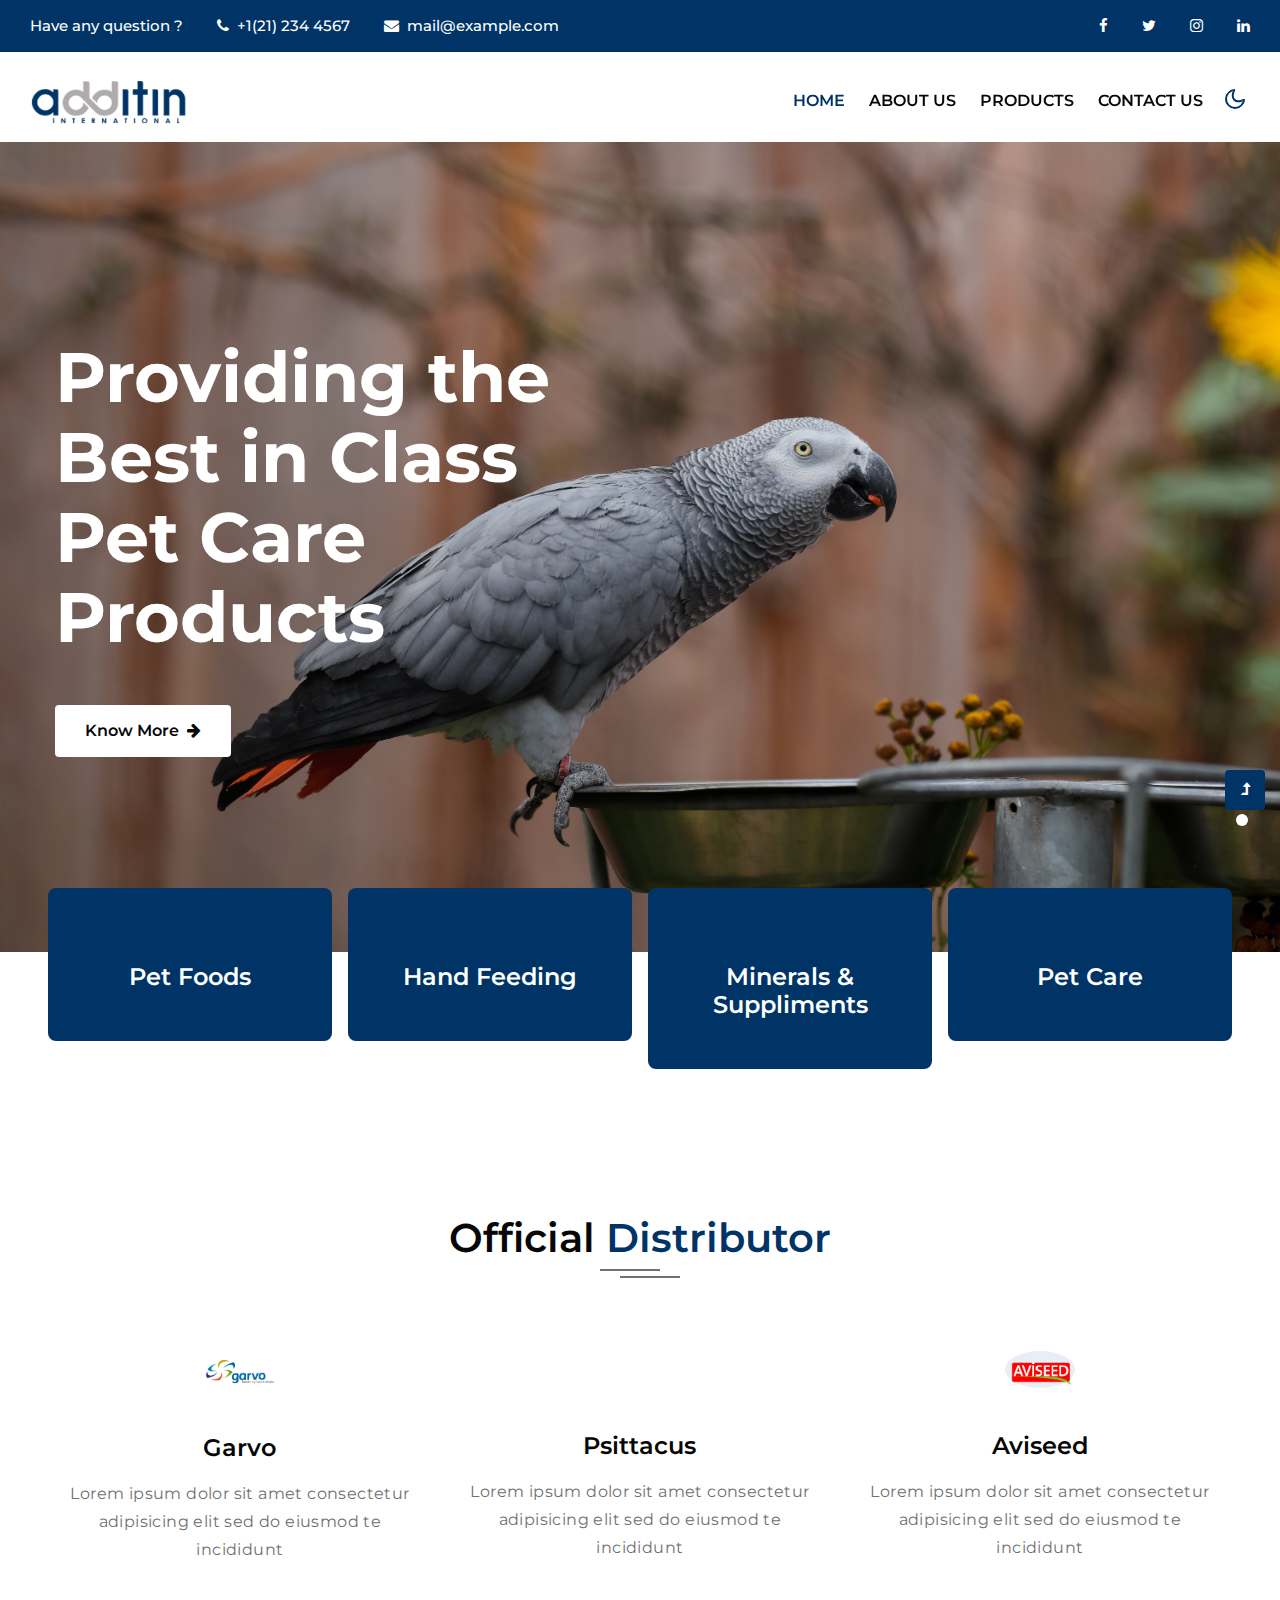
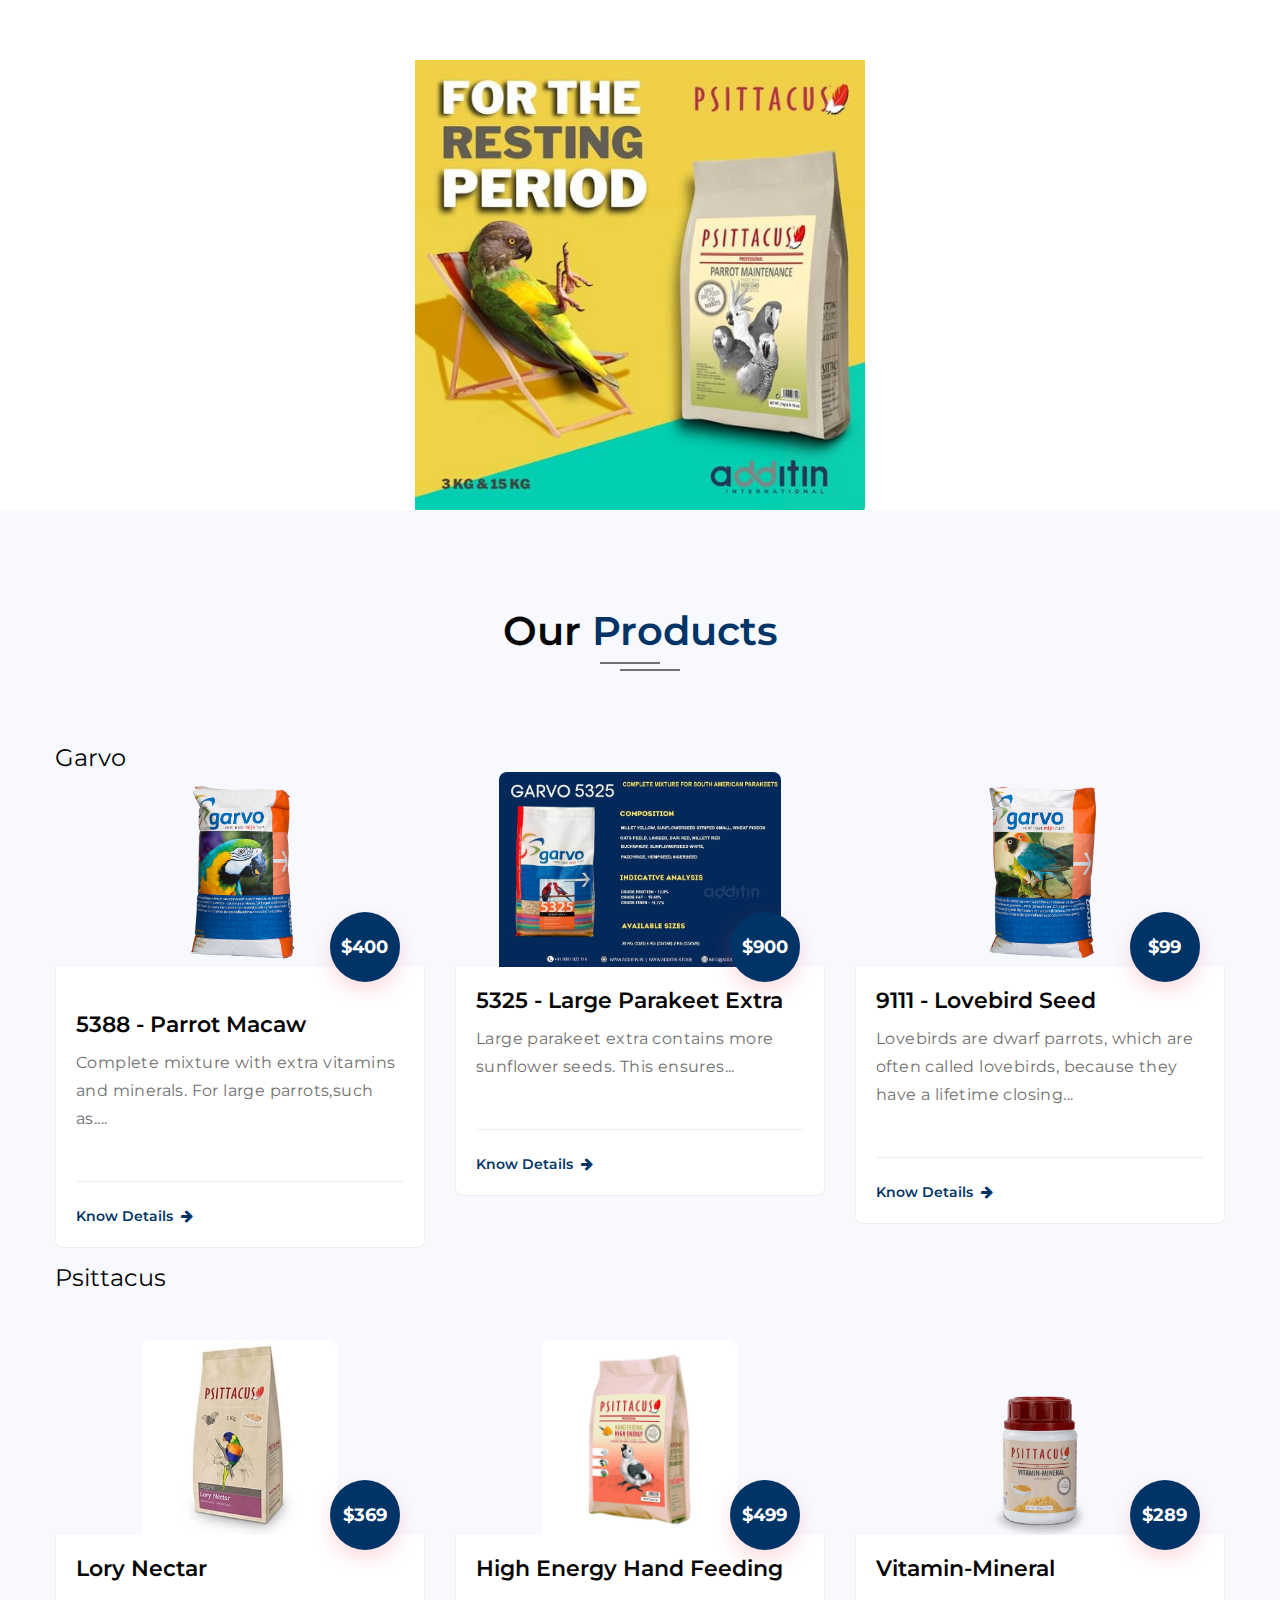
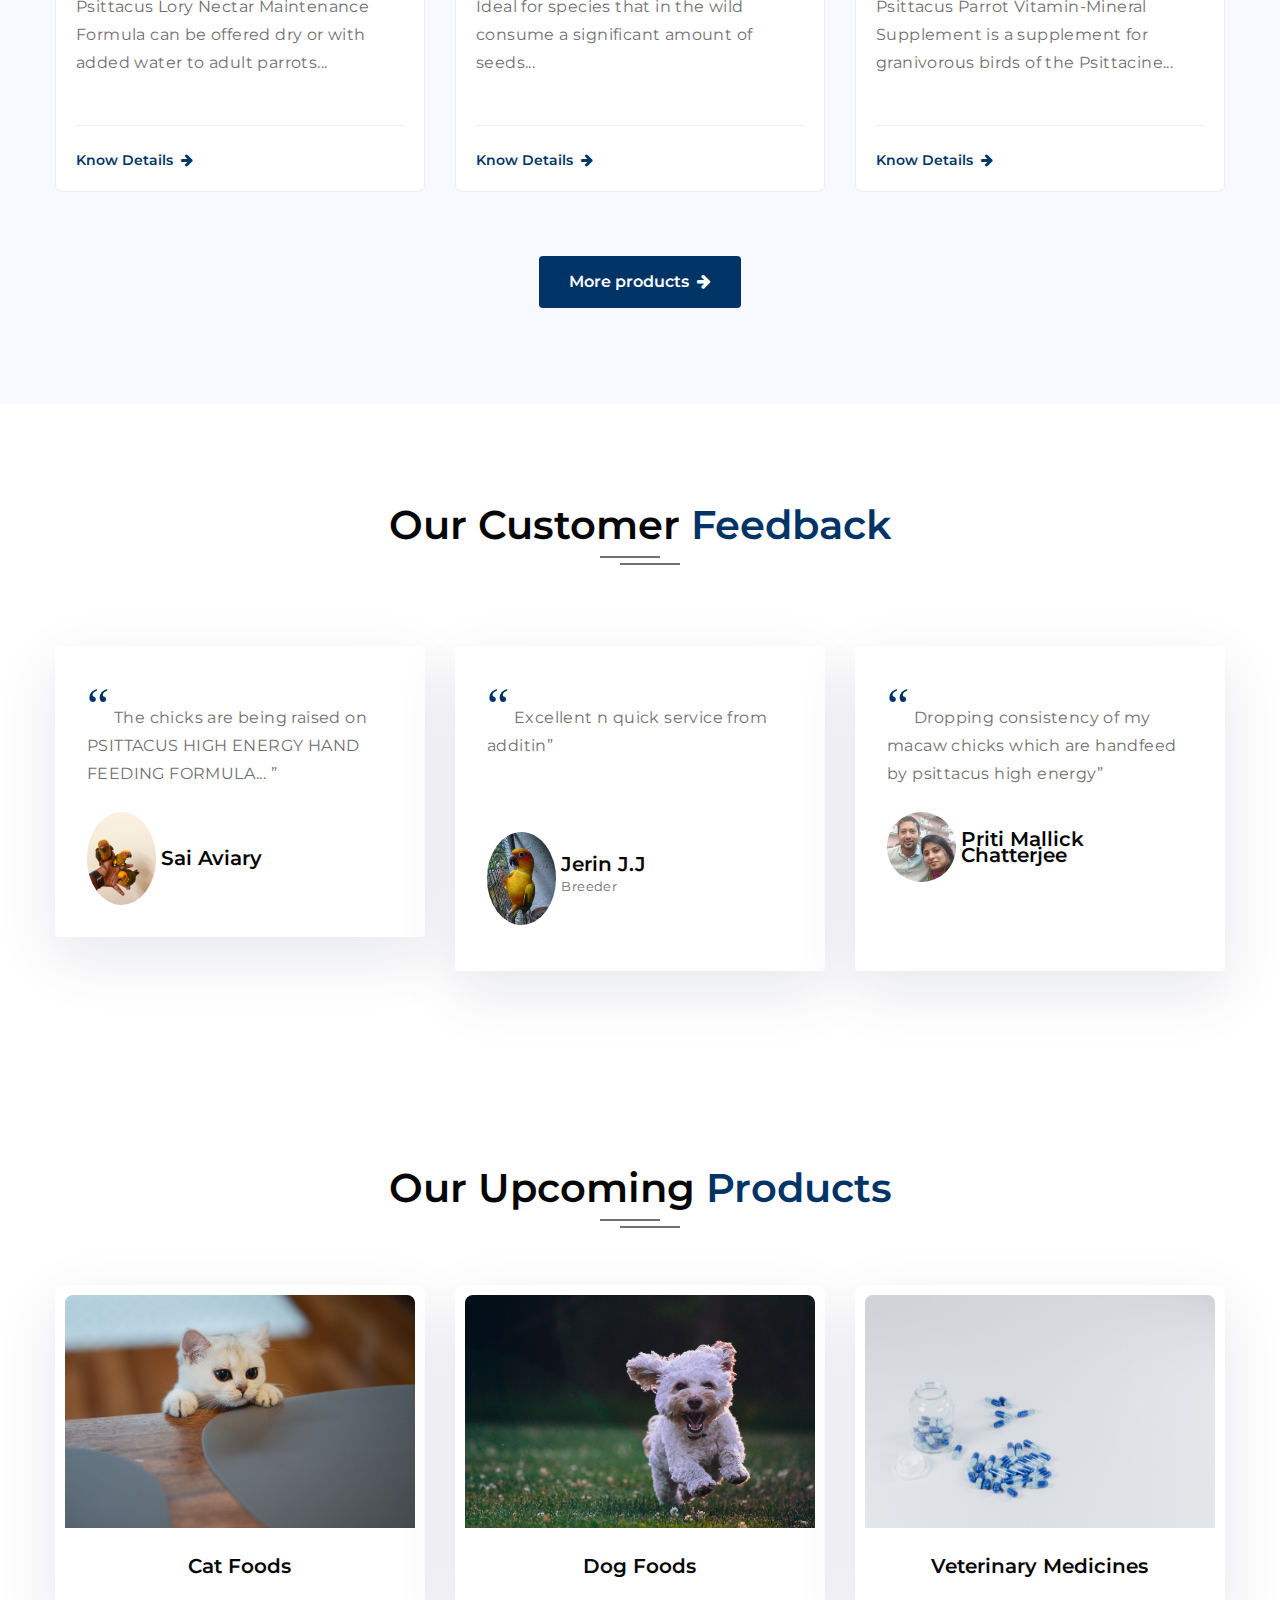
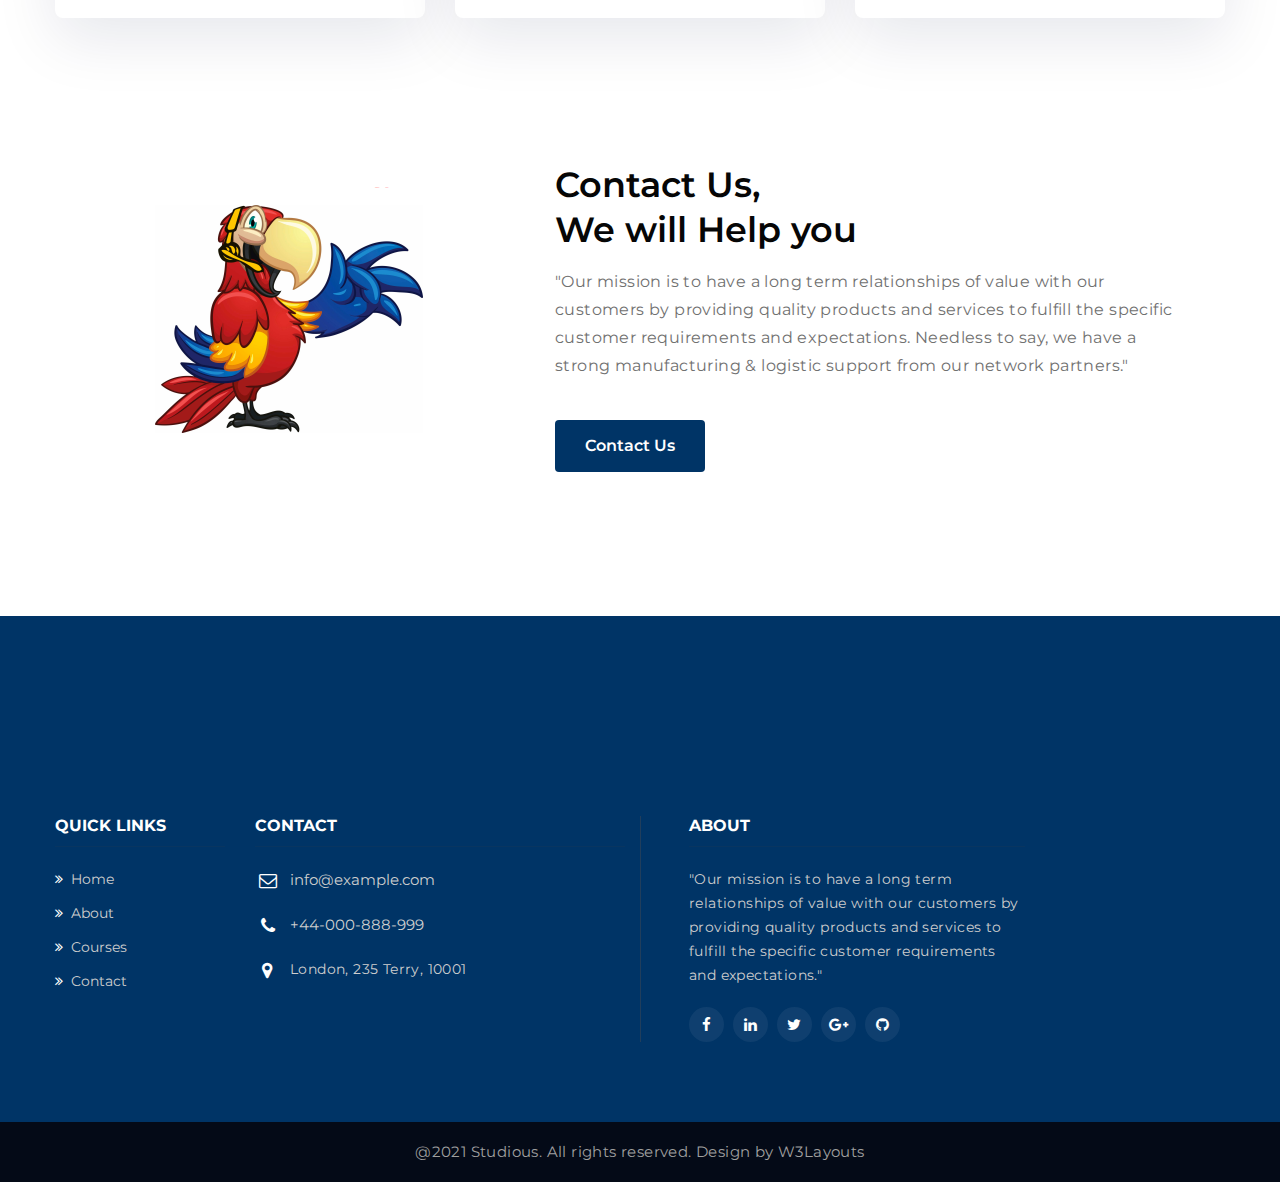
==== index.html @ 22b759f5 "first file" ====
<!--
Author: W3layouts
Author URL: http://w3layouts.com
-->
<!doctype html>
<html lang="en">

<head>
    <!-- Required meta tags -->
    <meta charset="utf-8">
    <meta name="viewport" content="width=device-width, initial-scale=1">
    <meta name="viewport" content="width=device-width, initial-scale=1, shrink-to-fit=no">
    <title>Max Additin</title>
    <!-- google-fonts -->
    <link href="//fonts.googleapis.com/css2?family=Montserrat:wght@100;200;300;400;500;600;700;800;900&display=swap"
        rel="stylesheet">
    <!-- //google-fonts -->
    <!-- Template CSS Style link -->
    <link rel="stylesheet" href="assets/css/style-starter.css">
    <script src="https://kit.fontawesome.com/db3b79abe4.js" crossorigin="anonymous"></script>
   
   
        
        
</head>

<body>
    <!-- top header -->
    <section class="w3l-top-header">
        <div class="container-fluid">
            <div class="top-content-w3ls d-flex align-items-center justify-content-between">
                <div class="top-headers">
                    <ul>
                        <li>
                            <a href="#help" class="d-sm-block d-none">Have any question ?</a>
                        </li>
                        <li>
                            <i class="fa fa-phone"></i><a href="tel:+1(21) 234 4567">+1(21) 234 4567</a>
                        </li>
                        <li>
                            <i class="fa fa-envelope"></i><a href="mailto:mail@example.com">mail@example.com</a>
                        </li>
                    </ul>
                </div>
                <div class="top-headers top-headers-2">
                    <ul>
                        <li>
                            <a href="#facebook"><span class="fa fa-facebook"></span></a>
                        </li>
                        <li>
                            <a href="#twitter"><span class="fa fa-twitter"></span></a>
                        </li>
                        <li>
                            <a href="#instagram"><span class="fa fa-instagram"></span></a>
                        </li>
                        <li class="mr-0">
                            <a href="#linkedin"><span class="fa fa-linkedin"></span></a>
                        </li>
                    </ul>
                </div>
            </div>
        </div>
    </section>
    <!-- //top header -->
    <!--header-->
    <header id="site-header" class="fixed-top">
        <div class="container-fluid">
            <nav class="navbar navbar-expand-lg stroke">
                <h1>
                    <a class="navbar-brand d-flex align-items-center" href="index.html">
                        <img src="Additin.png" alt="" class="mr-1" /></a>
                </h1>
                <!-- if logo is image enable this   
    <a class="navbar-brand" href="#index.html">
        <img src="image-path" alt="Your logo" title="Your logo" style="height:35px;" />
    </a> -->
                <button class="navbar-toggler  collapsed bg-gradient" type="button" data-toggle="collapse"
                    data-target="#navbarTogglerDemo02" aria-controls="navbarTogglerDemo02" aria-expanded="false"
                    aria-label="Toggle navigation">
                    <span class="navbar-toggler-icon fa icon-expand fa-bars"></span>
                    <span class="navbar-toggler-icon fa icon-close fa-times"></span>
                </button>

                <div class="collapse navbar-collapse" id="navbarTogglerDemo02">
                    <ul class="navbar-nav ml-lg-auto">
                        <li class="nav-item active">
                            <a class="nav-link" href="index.html">Home <span class="sr-only">(current)</span></a>
                        </li>
                        <li class="nav-item">
                            <a class="nav-link" href="about.html">About Us</a>
                        </li>
                        <li class="nav-item">
                            <a class="nav-link" href="courses.html"> Products</a>
                        </li>
                        <li class="nav-item">
                            <a class="nav-link" href="contact.html">Contact Us</a>
                        </li>
                        <!-- search button -->
                        <!--<div class="search-right ml-lg-3">
                            <form action="#search" method="GET" class="search-box position-relative">
                                <div class="input-search">
                                    <input type="search" placeholder="Enter Keyword" name="search" required="required"
                                        autofocus="" class="search-popup">
                                </div>
                                <button type="submit" class="btn search-btn"><i class="fa fa-search"
                                        aria-hidden="true"></i></button>
                            </form>
                        </div>-->
                        <!-- //search button -->
                    </ul>
                </div>
                <!-- toggle switch for light and dark theme -->
                <div class="cont-ser-position">
                    <nav class="navigation">
                        <div class="theme-switch-wrapper">
                            <label class="theme-switch" for="checkbox">
                                <input type="checkbox" id="checkbox">
                                <div class="mode-container">
                                    <i class="gg-sun"></i>
                                    <i class="gg-moon"></i>
                                </div>
                            </label>
                        </div>
                    </nav>
                </div>
                <!-- //toggle switch for light and dark theme -->
            </nav>
        </div>
    </header>
    <!--//header-->

    <!-- banner section -->
    <section class="w3l-main-slider" id="home">
        <div class="companies20-content">
            <div class="owl-one owl-carousel owl-theme">
                <div class="item">
                    <li>
                        <div class="slider-info banner-view">
                            <div class="banner-info">
                                <div class="container">
                                    <div class="banner-info-bg">
                                        <h5>Providing the Best in Class Pet Care Products</h5>
                                        <a class="btn btn-style mt-sm-5 mt-4" href="about.html">
                                            Know More<i class="fa fa-arrow-right ml-2" aria-hidden="true"></i></a>
                                    </div>
                                </div>
                            </div>
                        </div>
                    </li>
                </div>
                <div class="item">
                    <li>
                        <div class="slider-info  banner-view banner-top1">
                            <div class="banner-info">
                                <div class="container">
                                    <div class="banner-info-bg">
                                        <h5 id="es">Ensure Superior Quality Pet Care Products, from <br> Leading Brands</h5>
                                        <a class="btn btn-style mt-sm-5 mt-4" href="about.html">
                                            Know More<i class="fa fa-arrow-right ml-2" aria-hidden="true"></i></a>
                                    </div>
                                </div>
                            </div>
                        </div>
                    </li>
                </div>
            </div>
        </div>
    </section>
    <!-- //banner section -->

    <!-- banner bottom section -->
    <section class="w3l-bottom-grids-6 pb-lg-5 text-center" id="services">
        <div class="container">
            <div class="grids-area-hny main-cont-wthree-fea row">
                <div class="col-lg-3 col-md-6 px-lg-2">
                    <div class="area-box color-1">
                        <i class="fa-solid fa-bowl-rice" aria-hidden="true" aria-hidden="true"> </i>
                        <h4><a href="courses.html" class="title-head">Pet Foods</a></h4>
                    </div>
                </div>
                <div class="col-lg-3 col-md-6 px-lg-2 mt-md-0 mt-3">
                    <div class="area-box color-2">
                        <i class="fa-solid fa-syringe" aria-hidden="true"></i>
                        <h4><a href="courses.html" class="title-head">Hand Feeding</a></h4>
                    </div>
                </div>
                <div class="col-lg-3 col-md-6 px-lg-2 mt-lg-0 mt-3">
                    <div class="area-box color-3">
                        <i class="fa-solid fa-prescription-bottle" aria-hidden="true"></i>
                        <h4><a href="courses.html" class="title-head">Minerals & Suppliments</a></h4>
                    </div>
                </div>
                <div class="col-lg-3 col-md-6 px-lg-2 mt-lg-0 mt-3">
                    <div class="area-box color-4">
                        <i class="fa-solid fa-hand-holding-heart" aria-hidden="true"></i>
                        <h4><a href="courses.html" class="title-head">Pet Care</a></h4>
                    </div>
                </div>
            </div>
        </div>
    </section>
    <!-- //banner bottom section -->

    <!-- welcome section -->
    <section class="w3l-feature-8">
        <div class="features-main py-5">
            <div class="container py-md-5 py-4">
                <div class="title-heading-w3 text-center mx-auto mb-5 pb-sm-4">
                    <h3 class="title-main">Official <span>Distributor </span></h3>
                </div>
                <div class="row features text-center">
                    <div class="col-lg-4 col-sm-6">
                        <div class="feature-body">
                            <div class="feature-images">
                                <span class="" aria-hidden="">
                                    <a href="https://www.garvo.nl/en/" target="_blank" rel="noopener noreferrer">
                                    <img src="Garvo.png" alt="" style="max-width:70px ;" >
                                    </a>
                                
                                </span>
                            </div>
                            <div class="feature-info mt-4">
                                <a href="https://www.garvo.nl/en/" target="_blank" rel="noopener noreferrer">
                                    <h3 class="feature-titel">
                                        Garvo
                                    </h3>
                                </a>
                                <p class="feature-text">Lorem ipsum dolor sit amet consectetur adipisicing elit sed do
                                    eiusmod te incididunt</p>
                            </div>
                        </div>
                    </div>
                    <div class="col-lg-4 col-sm-6 mt-sm-0 mt-5">
                        <div class="feature-body">
                            <div class="feature-images">
                                <span >
                                    <a href="https://www.facebook.com/PsittacusIndia/ " target="_blank" rel="noopener noreferrer">
                                    <img src="https://www.psittacus.com/assets/images/logo-psittacus-big.webp" alt="" style="max-width: 70px;">
                                    </a>
                                
                                </span>

                            </div>
                            <div class="feature-info mt-4">
                                <a href="https://www.facebook.com/PsittacusIndia/" target="_blank" rel="noopener noreferrer">
                                    <h3 class="feature-titel">Psittacus</h3>
                                </a>
                                <p class="feature-text">Lorem ipsum dolor sit amet consectetur adipisicing elit sed do
                                    eiusmod te incididunt</p>
                            </div>
                        </div>
                    </div>
                    <div class="col-lg-4 col-sm-6 mt-lg-0 mt-5">
                        <div class="feature-body">
                            <div class="feature-images">
                                <span >
                                    <a href="https://www.aviseed.com/ " target="_blank" rel="noopener noreferrer">
                                    <img src="Aviseed.png" alt="" style="max-width:70px;">
                                    </a>
                                </span>    
                            </div>
                            <div class="feature-info mt-4">
                                <a href="https://www.aviseed.com/ " target="_blank" rel="noopener noreferrer">
                                    <h3 class="feature-titel">Aviseed</h3>
                                </a>
                                <p class="feature-text">Lorem ipsum dolor sit amet consectetur adipisicing elit sed do
                                    eiusmod te incididunt</p>
                            </div>
                        </div>
                    </div>
                </div>
            </div>
        </div>
    </section>
    <!-- //welcome section -->
    <!--Product Ad-->
    
    <div class="" style=" margin: auto; max-width: 450px; max-height: auto;">
     
        <img class="mySlides" src="images/petad.jpg" style="width:100%">
        <img class="mySlides" src="images/offer.png" style="width:100%">
        <img class="mySlides" src="images/vmad.jpg" style=" max-width:auto; max-height: 450px; margin: auto;">
      
    </div>
    <!--//Product Ad-->

    <!-- Products section -->
    <div class="w3l-grids-block-5 py-5">
        <div class="container py-md-5 py-4">
            <div class="title-heading-w3 text-center mx-auto mb-5 pb-sm-4">
                <h3 class="title-main">Our <span>Products</span></h3>
            </div>
            <div class="product heading pt-3">
                <h4>Garvo</h4>
                    
                
            </div>

            <div class="row">
                
                <div class="col-lg-4 col-md-6">
                    <div class="blog-card-single">
                        <div class="grids5-info position-relative">
                            <img src="images/538.png" alt="" class="img-fluid" style="height: 195px; width: auto; margin: auto;" />
                            <!--<div class="meta-list">
                                <a href="courses.html">art</a>
                                <a href="courses.html">design</a>
                            </div>-->
                            <div class="course-price-item">
                                <h6>$400</h6>
                            </div>
                        </div>
                        <div class="content-main-top">
                            <div class="content-top mb-4 mt-3">
                                <!--<ul class="list-unstyled d-flex align-items-center justify-content-between">
                                    <li> <i class="fa fa-signal" aria-hidden="true"></i> Intermediate</li>
                                    <li> <i class="fa fa-clock-o" aria-hidden="true"></i> 10 week</li>
                                </ul>-->
                            </div>
                            <h4><a href="courses.html">5388 - Parrot Macaw</a></h4>
                            <p>Complete mixture with extra vitamins and minerals. For large parrots,such as....</p>
                            <div class="top-content-border d-flex align-items-center justify-content-between mt-5 pt-4">
                                <!--<ul class="rating-list">
                                    <li><a href="#rate"><i class="fa fa-star" aria-hidden="true"></i>
                                        </a></li>
                                    <li><a href="#rate"><i class="fa fa-star" aria-hidden="true"></i>
                                        </a></li>
                                    <li><a href="#rate"><i class="fa fa-star" aria-hidden="true"></i>
                                        </a></li>
                                    <li><a href="#rate"><i class="fa fa-star" aria-hidden="true"></i>
                                        </a></li>
                                    <li><a href="#rate"><i class="fa fa-star" aria-hidden="true"></i>
                                        </a></li>
                                </ul>-->
                                <a class="btn btn-style btn-style-primary" href="course.html">Know Details<i
                                        class="fa fa-arrow-right ml-2" aria-hidden="true"></i></a>
                            </div>
                        </div>
                    </div>
                </div>
                <div class="col-lg-4 col-md-6 mt-md-0 mt-5">
                    <div class="blog-card-single">
                        <div class="grids5-info position-relative">
                            <img src="images/53252.jpg" alt="" class="img-fluid" style="height: 195px; width: auto; margin: auto; "/>
                            <!--<div class="meta-list">
                                <a href="courses.html">Digital</a>
                                <a href="courses.html">Learn</a>
                                <a href="courses.html">10% off</a>
                            </div>-->
                            <div class="course-price-item">
                                <h6>$900</h6>
                            </div>
                        </div>
                        <div class="content-main-top">
                            <!--<div class="content-top mb-4 mt-3">
                                <ul class="list-unstyled d-flex align-items-center justify-content-between">
                                    <li> <i class="fa fa-signal" aria-hidden="true"></i> High </li>
                                    <li> <i class="fa fa-clock-o" aria-hidden="true"></i> 10 week</li>
                                </ul>
                            </div>-->
                            <h4><a href="courses.html">5325 - Large Parakeet Extra</a></h4>
                            <p>Large parakeet extra contains more sunflower seeds. This ensures...</p>
                            <div class="top-content-border d-flex align-items-center justify-content-between mt-5 pt-4">
                                <!--<ul class="rating-list">
                                    <li><a href="#rate"><i class="fa fa-star" aria-hidden="true"></i>
                                        </a></li>
                                    <li><a href="#rate"><i class="fa fa-star" aria-hidden="true"></i>
                                        </a></li>
                                    <li><a href="#rate"><i class="fa fa-star" aria-hidden="true"></i>
                                        </a></li>
                                    <li><a href="#rate"><i class="fa fa-star" aria-hidden="true"></i>
                                        </a></li>
                                    <li><a href="#rate"><i class="fa fa-star" aria-hidden="true"></i>
                                        </a></li>
                                </ul>-->
                                <a class="btn btn-style btn-style-primary" href="course.html">Know Details<i
                                        class="fa fa-arrow-right ml-2" aria-hidden="true"></i></a>
                            </div>
                        </div>
                    </div>
                </div>
                <div class="col-lg-4 col-md-6 mt-lg-0 mt-5">
                    <div class="blog-card-single">
                        <div class="grids5-info position-relative">
                            <img src="images/911.png" alt="" class="img-fluid" style="height: 195px; width: auto; margin: auto;" />
                            <!--<div class="meta-list">
                                <a href="courses.html">Html</a>
                                <a href="courses.html">Java</a>
                            </div>-->
                            <div class="course-price-item">
                                <h6>$99</h6>
                            </div>
                        </div>
                        <div class="content-main-top">
                            <!--<div class="content-top mb-4 mt-3">
                                <ul class="list-unstyled d-flex align-items-center justify-content-between">
                                    <li> <i class="fa fa-signal" aria-hidden="true"></i> Beginner </li>
                                    <li> <i class="fa fa-clock-o" aria-hidden="true"></i> 10 week</li>
                                </ul>
                            </div>-->
                            <h4><a href="courses.html">9111 - Lovebird Seed</a></h4>
                            <p>Lovebirds are dwarf parrots, which are often called lovebirds, because they have a lifetime closing...</p>
                            <div class="top-content-border d-flex align-items-center justify-content-between mt-5 pt-4">
                                <!--<ul class="rating-list">
                                    <li><a href="#rate"><i class="fa fa-star" aria-hidden="true"></i>
                                        </a></li>
                                    <li><a href="#rate"><i class="fa fa-star" aria-hidden="true"></i>
                                        </a></li>
                                    <li><a href="#rate"><i class="fa fa-star" aria-hidden="true"></i>
                                        </a></li>
                                    <li><a href="#rate"><i class="fa fa-star" aria-hidden="true"></i>
                                        </a></li>
                                    <li><a href="#rate"><i class="fa fa-star-o" aria-hidden="true"></i>
                                        </a></li>
                                </ul>-->
                                <a class="btn btn-style btn-style-primary" href="course.html">Know Details<i
                                        class="fa fa-arrow-right ml-2" aria-hidden="true"></i></a>
                            </div>
                        </div>
                    </div>
                </div>
            </div>
            <div class="product heading pt-3">
                <h4>Psittacus</h4>
                    
                
            </div>
            <div class="row">
                <div class="col-lg-4 col-md-6 mt-5">
                    <div class="blog-card-single">
                        <div class="grids5-info position-relative">
                            
                            <img src="images/LN.jpg" alt="" class="img-fluid center " style="height: 195px; width: auto; margin: auto;" />
                            
                            <!--<div class="meta-list">
                                <a href="courses.html">Website</a>
                                <a href="courses.html">Wordpress</a>
                            </div>-->
                            <div class="course-price-item">
                                <h6>$369</h6>
                            </div>
                        </div>
                        <div class="content-main-top">
                            <!--<div class="content-top mb-4 mt-3">
                                <ul class="list-unstyled d-flex align-items-center justify-content-between">
                                    <li> <i class="fa fa-signal" aria-hidden="true"></i> Intermediate</li>
                                    <li> <i class="fa fa-clock-o" aria-hidden="true"></i> 10 week</li>
                                </ul>
                            </div>-->                            
                            <h4><a href="courses.html">Lory Nectar</a></h4>
                            <p>Psittacus Lory Nectar Maintenance Formula can be offered dry or with added water to adult parrots...</p>
                            <div class="top-content-border d-flex align-items-center justify-content-between mt-5 pt-4">
                               <!-- <ul class="rating-list">
                                    <li><a href="#rate"><i class="fa fa-star" aria-hidden="true"></i>
                                        </a></li>
                                    <li><a href="#rate"><i class="fa fa-star" aria-hidden="true"></i>
                                        </a></li>
                                    <li><a href="#rate"><i class="fa fa-star" aria-hidden="true"></i>
                                        </a></li>
                                    <li><a href="#rate"><i class="fa fa-star" aria-hidden="true"></i>
                                        </a></li>
                                    <li><a href="#rate"><i class="fa fa-star" aria-hidden="true"></i>
                                        </a></li>
                                </ul>-->
                                <a class="btn btn-style btn-style-primary" href="course.html">Know Details<i
                                        class="fa fa-arrow-right ml-2" aria-hidden="true"></i></a>
                            </div>
                        </div>
                    </div>
                </div>
                <div class="col-lg-4 col-md-6 mt-5">
                    <div class="blog-card-single">
                        <div class="grids5-info position-relative">
                            <img src="images/Hehf.jpg" alt="" class="img-fluid" style="height: 195px; width: auto; margin: auto;"/>
                            <!-- <div class="meta-list">
                                <a href="courses.html">Marketing</a>
                                <a href="courses.html">Edu</a>
                            </div>-->
                            <div class="course-price-item">
                                <h6>$499</h6>
                            </div>
                        </div>
                        <div class="content-main-top">
                             <!--<div class="content-top mb-4 mt-3">
                                <ul class="list-unstyled d-flex align-items-center justify-content-between">
                                    <li> <i class="fa fa-signal" aria-hidden="true"></i> High </li>
                                    <li> <i class="fa fa-clock-o" aria-hidden="true"></i> 10 week</li>
                                </ul>
                            </div>-->
                            <h4><a href="courses.html">High Energy Hand Feeding</a></h4>
                            <p>Ideal for species that in the wild consume a significant amount of seeds...</p>
                            <div class="top-content-border d-flex align-items-center justify-content-between mt-5 pt-4">
                                 <!--<ul class="rating-list">
                                    <li><a href="#rate"><i class="fa fa-star" aria-hidden="true"></i>
                                        </a></li>
                                    <li><a href="#rate"><i class="fa fa-star" aria-hidden="true"></i>
                                        </a></li>
                                    <li><a href="#rate"><i class="fa fa-star" aria-hidden="true"></i>
                                        </a></li>
                                    <li><a href="#rate"><i class="fa fa-star" aria-hidden="true"></i>
                                        </a></li>
                                    <li><a href="#rate"><i class="fa fa-star-o" aria-hidden="true"></i>
                                        </a></li>
                                </ul>-->
                                <a class="btn btn-style btn-style-primary" href="course.html">Know Details<i
                                        class="fa fa-arrow-right ml-2" aria-hidden="true"></i></a>
                            </div>
                        </div>
                    </div>
                </div>
                <div class="col-lg-4 col-md-6 mt-5">
                    <div class="blog-card-single">
                        <div class="grids5-info position-relative">
                            <img src="images/Vitamin-Mineral.png" alt="" class="img-fluid" style="height: 195px; width: auto; margin: auto;"/>
                             <!--<div class="meta-list">
                                <a href="courses.html">Study</a>
                                <a href="courses.html">Accadamic</a>
                            </div>-->
                            <div class="course-price-item">
                                <h6>$289</h6>
                            </div>
                        </div>
                        <div class="content-main-top">
                             <!--<div class="content-top mb-4 mt-3">
                                <ul class="list-unstyled d-flex align-items-center justify-content-between">
                                    <li> <i class="fa fa-signal" aria-hidden="true"></i> Beginner </li>
                                    <li> <i class="fa fa-clock-o" aria-hidden="true"></i> 10 week</li>
                                </ul>
                            </div>-->
                            <h4><a href="courses.html">Vitamin-Mineral</a></h4>
                            <p>Psittacus Parrot Vitamin-Mineral Supplement is a supplement for granivorous birds of the Psittacine...</p>
                            <div class="top-content-border d-flex align-items-center justify-content-between mt-5 pt-4">
                                <!--<ul class="rating-list">
                                    <li><a href="#rate"><i class="fa fa-star" aria-hidden="true"></i>
                                        </a></li>
                                    <li><a href="#rate"><i class="fa fa-star" aria-hidden="true"></i>
                                        </a></li>
                                    <li><a href="#rate"><i class="fa fa-star" aria-hidden="true"></i>
                                        </a></li>
                                    <li><a href="#rate"><i class="fa fa-star" aria-hidden="true"></i>
                                        </a></li>
                                    <li><a href="#rate"><i class="fa fa-star" aria-hidden="true"></i>
                                        </a></li>
                                </ul>-->
                                <a class="btn btn-style btn-style-primary" href="course.html">Know Details<i
                                        class="fa fa-arrow-right ml-2" aria-hidden="true"></i></a>
                            </div>
                        </div>
                    </div>
                </div>
            </div>
           
                
                        
            <div class="text-center mt-5">
                <a class="btn btn-style btn-style-secondary mt-sm-3" href="about.html">
                     More products<i class="fa fa-arrow-right ml-2" aria-hidden="true"></i></a>
            </div>
        </div>
    </div>
    <!-- //courses section -->

    <!-- grids section -->
    <!--<section class="w3l-homeblock1">
        <div class="w3-services-ab py-5">
            <div class="container py-md-5 py-4">
                <div class="w3-services-grids pb-sm-5 mb-sm-4">
                    <div class="row w3-services-right-grid">
                        <div class="col-xl-4">

                        </div>
                        <div class="col-xl-8">
                            <div class="fea-gd-vv row">
                                <div class="col-md-6">
                                    <div class="d-flex align-items-center feature-gd ">
                                        <div class="icon">
                                            <i class="fa fa-american-sign-language-interpreting" aria-hidden="true"></i>
                                        </div>
                                        <div class="icon-info">
                                            <h5>Flexible Classes</h5>
                                            <p> Lorem ipsum dolor sit amet, dolor elit.</p>

                                        </div>
                                    </div>
                                </div>
                                <div class="col-md-6 mt-md-0 mt-4">
                                    <div class="d-flex align-items-center feature-gd">
                                        <div class="icon">
                                            <i class="fa fa-download" aria-hidden="true"></i>
                                        </div>
                                        <div class="icon-info">
                                            <h5>Offline Mode</h5>
                                            <p> Lorem ipsum dolor sit amet, dolor elit.</p>
                                        </div>
                                    </div>
                                </div>
                                <div class="col-md-6 mt-4 pt-md-2">
                                    <div class="d-flex align-items-center feature-gd ">
                                        <div class="icon">
                                            <i class="fa fa-headphones" aria-hidden="true"></i>
                                        </div>
                                        <div class="icon-info">
                                            <h5>Educator Help</h5>
                                            <p> Lorem ipsum dolor sit amet, dolor elit.</p>
                                        </div>
                                    </div>
                                </div>
                                <div class="col-md-6 mt-4 pt-md-2">
                                    <div class="d-flex align-items-center feature-gd">
                                        <div class="icon">
                                            <i class="fa fa-play-circle" aria-hidden="true"></i>
                                        </div>
                                        <div class="icon-info">
                                            <h5>Online Classes</h5>
                                            <p> Lorem ipsum dolor sit amet, dolor elit.</p>
                                        </div>
                                    </div>
                                </div>
                            </div>
                        </div>
                    </div>
                </div>
            </div>
        </div>
    </section>-->
    <!-- //grids section -->

    <!-- stats -->
    <!--<section class="w3_stats py-sm-5 pt-sm-0 pt-5" id="stats">
        <div class="container py-md-5 py-4">
            <div class="title-heading-w3 text-center mx-auto mb-5 pb-sm-4">
                <h3 class="title-main">Strength in <span>Numbers</span></h3>
                <p class="mt-4 pt-md-2">Similique sunt in culpa qui officia deserunt mollitia animi, id est laborum et
                    dolorum
                    fuga.</p>
            </div>
            <div class="w3-stats">
                <div class="row text-center">
                    <div class="col-lg-3 col-sm-6">
                        <div class="counter">
                            <div class="timer count-title count-number" data-to="6300" data-speed="1500"></div>
                            <p class="count-text">Learners & counting</p>
                        </div>
                    </div>
                    <div class="col-lg-3 col-sm-6 mt-sm-0 mt-4">
                        <div class="counter">
                            <div class="timer count-title count-number" data-to="638" data-speed="1500"></div>
                            <p class="count-text">Total courses</p>
                        </div>
                    </div>
                    <div class="col-lg-3 col-sm-6 mt-lg-0 mt-4">
                        <div class="counter">
                            <div class="timer count-title count-number" data-to="7600" data-speed="1500"></div>
                            <p class="count-text">Successful students</p>
                        </div>
                    </div>
                    <div class="col-lg-3 col-sm-6 mt-lg-0 mt-4">
                        <div class="counter border-right-0">
                            <div class="timer count-title count-number" data-to="36" data-speed="1500"></div>
                            <p class="count-text">Languages</p>
                        </div>
                    </div>
                </div>
            </div>
        </div>
    </section>-->
    <!-- //stats -->

    <!-- testimonial section -->
    <div class="w3l-cutomer-main-cont">
        <div class="testimonials py-5">
            <div class="container py-md-5 py-4">
                <div class="title-heading-w3 text-center mx-auto mb-5 pb-lg-5">
                    <h3 class="title-main">Our Customer <span>Feedback </span></h3>
                </div>
                <div class="row content-sec mt-md-5">
                    <div class="col-lg-4 col-md-6 testi-sections">
                        <div class="testimonials_grid" >
                            <p class="sub-test"><q>
                                The chicks are being raised on PSITTACUS HIGH ENERGY HAND FEEDING FORMULA... </q>
                            </p>
                            <div class="d-grid sub-author-con">
                                <div class="testi-img-res">
                                    <a href="https://www.facebook.com/saibird.aviary.5" target="_blank" rel="noopener noreferrer">
                                    <img src="images/Sai.jpg" alt="" class="img-fluid" />
                                    </a>
                                </div>
                                <div class="testi_grid text-left">
                                    <h5>Sai Aviary</h5>
                                   
                                </div>
                            </div>
                        </div>
                    </div>
                    <div class="col-lg-4 col-md-6 mt-md-0 mt-4 testi-sections pb-0.1">
                        <div class="testimonials_grid" style="height: 325px;">
                            <p class="sub-test"><q>
                                Excellent n quick service from additin</q>
                            </p>
                            <div class="d-grid sub-author-con pt-5" >
                                <div class="testi-img-res">
                                    <a href="https://www.facebook.com/jerin.joseph.90" target="_blank" rel="noopener noreferrer">
                                    <img src="images/jerinj.jpg" alt="" class="img-fluid" />
                                    </a>
                                </div>
                                <div class="testi_grid text-left">
                                    <h5>Jerin J.J</h5>
                                    <p>Breeder</p>
                                </div>
                            </div>
                        </div>
                    </div>
                    <div class="col-lg-4 col-md-6 mt-lg-0 mt-4 testi-sections">
                        <div class="testimonials_grid" style="height: 325px;">
                            <p class="sub-test"><q>
                                Dropping consistency of my macaw chicks which are handfeed by psittacus high energy</q>
                            </p>
                            <div class="d-grid sub-author-con">
                                <div class="testi-img-res">
                                    <a href="https://www.facebook.com/profile.php?id=100005694405270"target="_blank" rel="noopener noreferrer">
                                    <img src="images/priti.jpg" alt="" class="img-fluid" />
                                    </a>
                                </div>
                                <div class="testi_grid text-left">
                                    <h5>Priti Mallick Chatterjee</h5>
                                    <!--<p>Caption Here</p>-->
                                </div>
                            </div>
                        </div>
                    </div>
                </div>
            </div>
        </div>
    </div>
    <!-- //testimonial section -->

    <!-- team section -->
    <section class="w3l-team py-sm-5 pb-sm-0 pb-5">
        <div class="container py-md-5 py-4">
            <div class="title-heading-w3 text-center mx-auto mb-5 pb-sm-4">
                <h3 class="title-main">Our Upcoming <span>Products</span></h3>
            </div>
            <div class="row text-center">
                <div class="col-lg-4 col-sm-6">
                    <div class="team-block-single">
                        <div class="team-grids">
                            <a href="#team-single">
                                <img src="images/kitten.jpg" class="img-fluid" alt="">
                                <!--<div class="team-info">
                                    <div class="social-icons-section">
                                        <a class="fac" href="#facebook">
                                            <span class="fa fa-facebook"></span>
                                        </a>
                                        <a class="twitter mx-2" href="#twitter">
                                            <span class="fa fa-twitter"></span>
                                        </a>
                                        <a class="google" href="#google-plus">
                                            <span class="fa fa-google-plus"></span>
                                        </a>
                                    </div>
                                </div>-->
                            </a>
                        </div>
                        <div class="team-bottom-block p-4">
                            <h5 class="member mb-1"><a href="#team">Cat Foods</a></h5>
                            <!--<small>Teaches Design</small>-->
                        </div>
                    </div>
                </div>
                <div class="col-lg-4 col-sm-6 mt-sm-0 mt-5">
                    <div class="team-block-single">
                        <div class="team-grids">
                            <a href="#team-single">
                                <img src="images/puppy.jpg" class="img-fluid" alt="">
                                <!--<div class="team-info">
                                    <div class="social-icons-section">
                                        <a class="fac" href="#facebook">
                                            <span class="fa fa-facebook"></span>
                                        </a>
                                        <a class="twitter mx-2" href="#twitter">
                                            <span class="fa fa-twitter"></span>
                                        </a>
                                        <a class="google" href="#google-plus">
                                            <span class="fa fa-google-plus"></span>
                                        </a>
                                    </div>
                                </div>-->
                            </a>
                        </div>
                        <div class="team-bottom-block p-4">
                            <h5 class="member mb-1 active"><a href="#team">Dog Foods</a></h5>
                            <!--<small>UI/UX Designer</small>-->
                        </div>
                    </div>
                </div>
                <div class="col-lg-4 col-sm-6 mt-lg-0 mt-5">
                    <div class="team-block-single">
                        <div class="team-grids">
                            <a href="#team-single">
                                <img src="/images/pills.jpg" class="img-fluid" alt="">
                                <!--<div class="team-info">
                                    <div class="social-icons-section">
                                        <a class="fac" href="#facebook">
                                            <span class="fa fa-facebook"></span>
                                        </a>
                                        <a class="twitter mx-2" href="#twitter">
                                            <span class="fa fa-twitter"></span>
                                        </a>
                                        <a class="google" href="#google-plus">
                                            <span class="fa fa-google-plus"></span>
                                        </a>
                                    </div>
                                </div>-->
                            </a>
                        </div>
                        <div class="team-bottom-block p-4">
                            <h5 class="member mb-1"><a href="#team">Veterinary Medicines</a></h5>
                           <!-- <small>Teaches Skills</small>-->
                        </div>
                    </div>
                </div>
                
            </div>
        </div>
    </section>
    <!-- //team setion -->

    <!-- about-2 section -->
    <section class="w3l-about-2 ">
        <div class="container pb-md-5 pb-4 mb-2 mt-5 ">
            <div class="row align-items-center justify-content-between ">
                <div class="col-lg-5 about-2-secs-right mb-lg-0 mb-4 text-center">
                    <img src="images/parrot calling.png" alt="" class="img-fluid img-responsive m-auto" />
                </div>
                <div class="col-lg-7 about-2-secs-left pr-lg-5">
                    <h3 class="title-style mb-sm-3 mb-2">
                        Contact Us,<br> We will Help you</h3>
                    <p>"Our mission is to have a long term relationships of value with our customers by providing quality products and services to fulfill the specific customer requirements and expectations. Needless to say, we have a strong manufacturing & logistic support from our network partners."</p>
                    <div class="mt-4">
                        <a class="btn btn-style btn-style-secondary mt-3" href="contact.html">Contact Us</a>
                    </div>
                </div>
            </div>
        </div>
    </section>
    <!-- //about-2 section -->

    <!-- footer -->
    <footer class="w3l-footer-22 position-relative mt-5 pt-5">
        <div class="footer-sub">
            <div class="container mx-auto">
                <div class="text-txt">
                    <!--<div class="right-side">
                         form section -->
                        <!--<div class="row align-items-center w3l-forms-9">
                            <div class="main-midd col-md-6">
                                <h4 class="title-head mb-lg-2">Subscribe Us to join our Community </h4>
                                <p>Newsletter</p>
                            </div>
                            <div class="main-midd-2 col-md-6 mt-md-0 mt-4">
                                <form action="#url" method="GET" class="rightside-form">
                                    <input type="email" class="form-control" name="email"
                                        placeholder="Enter your email">
                                    <button class="btn" type="submit">Send</button>
                                </form>
                            </div>
                        </div>
                         //form section 
                    </div>--> 
                    <div class="row sub-columns">
                        <div class="col-lg-2 col-sm-6 sub-two-right">
                            <h6>Quick links</h6>
                            <ul>
                                <li><a href="index.html"><span class="fa fa-angle-double-right mr-2"></span>Home</a>
                                </li>
                                <li><a href="about.html"><span class="fa fa-angle-double-right mr-2"></span>About</a>
                                </li>
                                <li><a href="courses.html"><span
                                            class="fa fa-angle-double-right mr-2"></span>Courses</a></li>
                                <li><a href="contact.html"><span
                                            class="fa fa-angle-double-right mr-2"></span>Contact</a></li>
                            </ul>
                        </div>
                    <!-- <div class="col-lg-3 col-sm-6 sub-two-right pl-lg-5 mt-sm-0 mt-4">
                            <h6>Help & Support</h6>
                            <ul>
                                <li><a href="#live"><span class="fa fa-angle-double-right mr-2"></span>Live
                                        Chart</a></li>
                                <li><a href="#faq"><span class="fa fa-angle-double-right mr-2"></span>Faq</a>
                                </li>
                                <li><a href="#support"><span class="fa fa-angle-double-right mr-2"></span>Support</a>
                                </li>
                                <li><a href="#terms"><span class="fa fa-angle-double-right mr-2"></span>Terms
                                        of Services</a></li>
                            </ul>
                        </div>-->
                        <div class="col-lg-4 col-sm-6 sub-one-left mt-lg-0 mt-sm-5 mt-4">
                            <h6>Contact </h6>
                            <div class="column2">
                                <div class="href1"><span class="fa fa-envelope-o" aria-hidden="true"></span><a
                                        href="mailto:info@example.com">info@example.com</a>
                                </div>
                                <div class="href2"><span class="fa fa-phone" aria-hidden="true"></span><a
                                        href="tel:+44-000-888-999">+44-000-888-999</a>
                                </div>
                                <div>
                                    <p class="contact-para"><span class="fa fa-map-marker"
                                            aria-hidden="true"></span>London, 235 Terry, 10001</p>
                                </div>
                            </div>
                        </div>
                        <div class="col-lg-4 col-sm-6 sub-one-left ab-right-cont pl-lg-5 mt-lg-0 mt-sm-5 mt-4">
                            <h6>About </h6>
                            <p>"Our mission is to have a long term relationships of value with our customers by providing quality 
                                products and services to fulfill the specific customer requirements and expectations."</p>
                            <div class="columns-2">
                                <ul class="social">
                                    <li><a href="#facebook"><span class="fa fa-facebook" aria-hidden="true"></span></a>
                                    </li>
                                    <li><a href="#linkedin"><span class="fa fa-linkedin" aria-hidden="true"></span></a>
                                    </li>
                                    <li><a href="#twitter"><span class="fa fa-twitter" aria-hidden="true"></span></a>
                                    </li>
                                    <li><a href="#google"><span class="fa fa-google-plus" aria-hidden="true"></span></a>
                                    </li>
                                    <li><a href="#github"><span class="fa fa-github" aria-hidden="true"></span></a>
                                    </li>
                                </ul>
                            </div>
                        </div>
                    </div>
                </div>
            </div>
        </div>
        <!-- copyright -->
        <div class="copyright-footer text-center">
            <div class="container">
                <div class="columns">
                    <p>@2021 Studious. All rights reserved. Design by <a href="https://w3layouts.com/"
                            target="_blank"></a>
                        W3Layouts</a>
                    </p>
                </div>
            </div>
        </div>
        <!-- //copyright -->
    </footer>
    <!-- //footer -->

    <!-- Js scripts -->
    <!-- move top -->
    <button onclick="topFunction()" id="movetop" title="Go to top">
        <span class="fa fa-level-up" aria-hidden="true"></span>
    </button>
    <script>
        // When the user scrolls down 20px from the top of the document, show the button
        window.onscroll = function () {
            scrollFunction()
        };

        function scrollFunction() {
            if (document.body.scrollTop > 20 || document.documentElement.scrollTop > 20) {
                document.getElementById("movetop").style.display = "block";
            } else {
                document.getElementById("movetop").style.display = "none";
            }
        }

        // When the user clicks on the button, scroll to the top of the document
        function topFunction() {
            document.body.scrollTop = 0;
            document.documentElement.scrollTop = 0;
        }
    </script>
    <!-- //move top -->

    <!-- common jquery plugin -->
    <script src="assets/js/jquery-3.3.1.min.js"></script>
    <!-- //common jquery plugin -->

    <!-- banner slider -->
    <script src="assets/js/owl.carousel.js"></script>
    <script>
        $(document).ready(function () {
            $('.owl-one').owlCarousel({
                loop: true,
                margin: 0,
                nav: false,
                responsiveClass: true,
                autoplay: true,
                autoplayTimeout: 5000,
                autoplaySpeed: 1000,
                autoplayHoverPause: false,
                responsive: {
                    0: {
                        items: 1,
                        nav: false
                    },
                    480: {
                        items: 1,
                        nav: false
                    },
                    667: {
                        items: 1,
                        nav: false
                    },
                    1000: {
                        items: 1,
                        nav: false
                    }
                }
            })
        })
    </script>
    <!-- //banner slider -->

    <!-- counter for stats -->
    <script src="assets/js/counter.js"></script>
    <!-- //counter for stats -->

    <!-- theme switch js (light and dark)-->
    <script src="assets/js/theme-change.js"></script>
    <script>
        function autoType(elementClass, typingSpeed) {
            var thhis = $(elementClass);
            thhis.css({
                "position": "relative",
                "display": "inline-block"
            });
            thhis.prepend('<div class="cursor" style="right: initial; left:0;"></div>');
            thhis = thhis.find(".text-js");
            var text = thhis.text().trim().split('');
            var amntOfChars = text.length;
            var newString = "";
            thhis.text("|");
            setTimeout(function () {
                thhis.css("opacity", 1);
                thhis.prev().removeAttr("style");
                thhis.text("");
                for (var i = 0; i < amntOfChars; i++) {
                    (function (i, char) {
                        setTimeout(function () {
                            newString += char;
                            thhis.text(newString);
                        }, i * typingSpeed);
                    })(i + 1, text[i]);
                }
            }, 1500);
        }

        $(document).ready(function () {
            // Now to start autoTyping just call the autoType function with the 
            // class of outer div
            // The second paramter is the speed between each letter is typed.   
            autoType(".type-js", 200);
        });
    </script>
    <!-- //theme switch js (light and dark)-->

    <!-- MENU-JS -->
    <script>
        $(window).on("scroll", function () {
            var scroll = $(window).scrollTop();

            if (scroll >= 80) {
                $("#site-header").addClass("nav-fixed");
            } else {
                $("#site-header").removeClass("nav-fixed");
            }
        });

        //Main navigation Active Class Add Remove
        $(".navbar-toggler").on("click", function () {
            $("header").toggleClass("active");
        });
        $(document).on("ready", function () {
            if ($(window).width() > 991) {
                $("header").removeClass("active");
            }
            $(window).on("resize", function () {
                if ($(window).width() > 991) {
                    $("header").removeClass("active");
                }
            });
        });
    </script>
    <!-- //MENU-JS -->

    <!-- disable body scroll which navbar is in active -->
    <script>
        $(function () {
            $('.navbar-toggler').click(function () {
                $('body').toggleClass('noscroll');
            })
        });
    </script>
    <!-- //disable body scroll which navbar is in active -->

    <!--bootstrap-->
    <script src="assets/js/bootstrap.min.js"></script>
    <!-- //bootstrap-->
    <!-- //Js scripts -->
    <script>
        var myIndex = 0;
        carousel();
        
        function carousel() {
          var i;
          var x = document.getElementsByClassName("mySlides");
          for (i = 0; i < x.length; i++) {
            x[i].style.display = "none";  
          }
          myIndex++;
          if (myIndex > x.length) {myIndex = 1}    
          x[myIndex-1].style.display = "block";  
          setTimeout(carousel, 2000); // Change image every 2 seconds
        }
        </script>
</body>

</html>
---- assets/css/style-starter.css ----
@charset "UTF-8";

/*--
Author: W3layouts
Author URL: http://w3layouts.com
--*/
/*!
 * Bootstrap v4.4.1 (https://getbootstrap.com/)
 * Copyright 2011-2019 The Bootstrap Authors
 * Copyright 2011-2019 Twitter, Inc.
 * Licensed under MIT (https://github.com/twbs/bootstrap/blob/master/LICENSE)
 */
:root {
  --blue: #007bff;
  --indigo: #6610f2;
  --purple: #6f42c1;
  --pink: #e83e8c;
  --red: #dc3545;
  --orange: #fd7e14;
  --yellow: #ffc107;
  --green: #28a745;
  --teal: #20c997;
  --cyan: #17a2b8;
  --white: #fff;
  --gray: #6c757d;
  --gray-dark: #343a40;
  --primary: #ff4c4c;
  --secondary: #e71d36;
  --success: #28a745;
  --info: #17a2b8;
  --warning: #ffc107;
  --danger: #dc3545;
  --light: #f8f9fa;
  --dark: #343a40;
  --breakpoint-xs: 0;
  --breakpoint-sm: 576px;
  --breakpoint-md: 768px;
  --breakpoint-lg: 992px;
  --breakpoint-xl: 1200px;
  --font-family-sans-serif: -apple-system, BlinkMacSystemFont, "Segoe UI", Roboto, "Helvetica Neue", Arial, "Noto Sans", sans-serif, "Apple Color Emoji", "Segoe UI Emoji", "Segoe UI Symbol", "Noto Color Emoji";
  --font-family-monospace: SFMono-Regular, Menlo, Monaco, Consolas, "Liberation Mono", "Courier New", monospace;
}

*,
*::before,
*::after {
  box-sizing: border-box;
}

html {
  font-family: sans-serif;
  line-height: 1.15;
  -webkit-text-size-adjust: 100%;
  -webkit-tap-highlight-color: rgba(0, 0, 0, 0);
}

article,
aside,
figcaption,
figure,
footer,
header,
hgroup,
main,
nav,
section {
  display: block;
}

body {
  margin: 0;
  font-family: -apple-system, BlinkMacSystemFont, "Segoe UI", Roboto, "Helvetica Neue", Arial, "Noto Sans", sans-serif, "Apple Color Emoji", "Segoe UI Emoji", "Segoe UI Symbol", "Noto Color Emoji";
  font-size: 1rem;
  font-weight: 400;
  line-height: 1.5;
  color: #212529;
  text-align: left;
  background-color: #fff;
}

[tabindex="-1"]:focus:not(:focus-visible) {
  outline: 0 !important;
}

hr {
  box-sizing: content-box;
  height: 0;
  overflow: visible;
}

h1,
h2,
h3,
h4,
h5,
h6 {
  margin-top: 0;
  margin-bottom: 0.5rem;
}

p {
  margin-top: 0;
  margin-bottom: 1rem;
}

abbr[title],
abbr[data-original-title] {
  text-decoration: underline;
  -webkit-text-decoration: underline dotted;
  text-decoration: underline dotted;
  cursor: help;
  border-bottom: 0;
  -webkit-text-decoration-skip-ink: none;
  text-decoration-skip-ink: none;
}

address {
  margin-bottom: 1rem;
  font-style: normal;
  line-height: inherit;
}

ol,
ul,
dl {
  margin-top: 0;
  margin-bottom: 1rem;
}

ol ol,
ul ul,
ol ul,
ul ol {
  margin-bottom: 0;
}

dt {
  font-weight: 600;
}

dd {
  margin-bottom: .5rem;
  margin-left: 0;
}

blockquote {
  margin: 0 0 1rem;
}

b,
strong {
  font-weight: bolder;
}

small {
  font-size: 80%;
}

sub,
sup {
  position: relative;
  font-size: 75%;
  line-height: 0;
  vertical-align: baseline;
}

sub {
  bottom: -.25em;
}

sup {
  top: -.5em;
}

a {
  color: var(--font-color);
  text-decoration: none;
  background-color: transparent;
}

a:hover {
  color: var(--primary-color);
  text-decoration: underline;
}

a,
a:hover,
button,
button:hover {
  text-decoration: none;
  transition: .5s all;
  -moz-transition: .5s all;
}

a:not([href]) {
  color: inherit;
  text-decoration: none;
}

a:not([href]):hover {
  color: inherit;
  text-decoration: none;
}

pre,
code,
kbd,
samp {
  font-family: SFMono-Regular, Menlo, Monaco, Consolas, "Liberation Mono", "Courier New", monospace;
  font-size: 1em;
}

pre {
  margin-top: 0;
  margin-bottom: 1rem;
  overflow: auto;
}

figure {
  margin: 0 0 1rem;
}

img {
  vertical-align: middle;
  border-style: none;
}

svg {
  overflow: hidden;
  vertical-align: middle;
}

table {
  border-collapse: collapse;
}

caption {
  padding-top: 0.75rem;
  padding-bottom: 0.75rem;
  color: #6c757d;
  text-align: left;
  caption-side: bottom;
}

th {
  text-align: inherit;
}

label {
  display: inline-block;
  margin-bottom: 0.5rem;
}

button {
  border-radius: 0;
}

button:focus {
  outline: 1px dotted;
  outline: 5px auto -webkit-focus-ring-color;
}

input,
button,
select,
optgroup,
textarea {
  margin: 0;
  font-family: inherit;
  font-size: inherit;
  line-height: inherit;
}

button,
input {
  overflow: visible;
}

button,
select {
  text-transform: none;
}

select {
  word-wrap: normal;
}

button,
[type="button"],
[type="reset"],
[type="submit"] {
  -webkit-appearance: button;
}

button:not(:disabled),
[type="button"]:not(:disabled),
[type="reset"]:not(:disabled),
[type="submit"]:not(:disabled) {
  cursor: pointer;
}

button::-moz-focus-inner,
[type="button"]::-moz-focus-inner,
[type="reset"]::-moz-focus-inner,
[type="submit"]::-moz-focus-inner {
  padding: 0;
  border-style: none;
}

input[type="radio"],
input[type="checkbox"] {
  box-sizing: border-box;
  padding: 0;
}

input[type="date"],
input[type="time"],
input[type="datetime-local"],
input[type="month"] {
  -webkit-appearance: listbox;
}

textarea {
  overflow: auto;
  resize: vertical;
}

fieldset {
  min-width: 0;
  padding: 0;
  margin: 0;
  border: 0;
}

legend {
  display: block;
  width: 100%;
  max-width: 100%;
  padding: 0;
  margin-bottom: .5rem;
  font-size: 1.5rem;
  line-height: inherit;
  color: inherit;
  white-space: normal;
}

@media (max-width: 1200px) {
  legend {
    font-size: calc(1.275rem + 0.3vw);
  }
}

progress {
  vertical-align: baseline;
}

[type="number"]::-webkit-inner-spin-button,
[type="number"]::-webkit-outer-spin-button {
  height: auto;
}

[type="search"] {
  outline-offset: -2px;
  -webkit-appearance: none;
}

[type="search"]::-webkit-search-decoration {
  -webkit-appearance: none;
}

::-webkit-file-upload-button {
  font: inherit;
  -webkit-appearance: button;
}

output {
  display: inline-block;
}

summary {
  display: list-item;
  cursor: pointer;
}

template {
  display: none;
}

[hidden] {
  display: none !important;
}

h1,
h2,
h3,
h4,
h5,
h6,
.h1,
.h2,
.h3,
.h4,
.h5,
.h6 {
  margin-bottom: 0.5rem;
  font-weight: 400;
  line-height: 28px;
}

h1,
.h1 {
  font-size: 2.5rem;
}

@media (max-width: 1200px) {

  h1,
  .h1 {
    font-size: calc(1.375rem + 1.5vw);
  }
}

h2,
.h2 {
  font-size: 2rem;
}

@media (max-width: 1200px) {

  h2,
  .h2 {
    font-size: calc(1.325rem + 0.9vw);
  }
}

h3,
.h3 {
  font-size: 1.75rem;
}

@media (max-width: 1200px) {

  h3,
  .h3 {
    font-size: calc(1.3rem + 0.6vw);
  }
}

h4,
.h4 {
  font-size: 1.5rem;
}

@media (max-width: 1200px) {

  h4,
  .h4 {
    font-size: calc(1.275rem + 0.3vw);
  }
}

h5,
.h5 {
  font-size: 1.25rem;
}

h6,
.h6 {
  font-size: 1rem;
}

.lead {
  font-size: 1.25rem;
  font-weight: 300;
}

.display-1 {
  font-size: 6rem;
  font-weight: 300;
  line-height: 1.2;
}

@media (max-width: 1200px) {
  .display-1 {
    font-size: calc(1.725rem + 5.7vw);
  }
}

.display-2 {
  font-size: 5.5rem;
  font-weight: 300;
  line-height: 1.2;
}

@media (max-width: 1200px) {
  .display-2 {
    font-size: calc(1.675rem + 5.1vw);
  }
}

.display-3 {
  font-size: 4.5rem;
  font-weight: 300;
  line-height: 1.2;
}

@media (max-width: 1200px) {
  .display-3 {
    font-size: calc(1.575rem + 3.9vw);
  }
}

.display-4 {
  font-size: 3.5rem;
  font-weight: 300;
  line-height: 1.2;
}

@media (max-width: 1200px) {
  .display-4 {
    font-size: calc(1.475rem + 2.7vw);
  }
}

hr {
  margin-top: 1rem;
  margin-bottom: 1rem;
  border: 0;
  border-top: 1px solid rgba(0, 0, 0, 0.1);
}

small,
.small {
  font-size: 80%;
  font-weight: 400;
}

mark,
.mark {
  padding: 0.2em;
  background-color: #fcf8e3;
}

.list-unstyled {
  padding-left: 0;
  list-style: none;
}

.list-inline {
  padding-left: 0;
  list-style: none;
}

.list-inline-item {
  display: inline-block;
}

.list-inline-item:not(:last-child) {
  margin-right: 0.5rem;
}

.initialism {
  font-size: 90%;
  text-transform: uppercase;
}

.blockquote {
  margin-bottom: 1rem;
  font-size: 1.25rem;
}

.blockquote-footer {
  display: block;
  font-size: 80%;
  color: #6c757d;
}

.blockquote-footer::before {
  content: "\2014\00A0";
}

.img-fluid {
  max-width: 100%;
  height: auto;
}

.img-thumbnail {
  padding: 0.25rem;
  background-color: #fff;
  border: 1px solid #dee2e6;
  border-radius: 0.25rem;
  max-width: 100%;
  height: auto;
}

.figure {
  display: inline-block;
}

.figure-img {
  margin-bottom: 0.5rem;
  line-height: 1;
}

.figure-caption {
  font-size: 90%;
  color: #6c757d;
}

code {
  font-size: 87.5%;
  color: #e83e8c;
  word-wrap: break-word;
}

a>code {
  color: inherit;
}

kbd {
  padding: 0.2rem 0.4rem;
  font-size: 87.5%;
  color: #fff;
  background-color: #212529;
  border-radius: 0.2rem;
}

kbd kbd {
  padding: 0;
  font-size: 100%;
  font-weight: 600;
}

pre {
  display: block;
  font-size: 87.5%;
  color: #212529;
}

pre code {
  font-size: inherit;
  color: inherit;
  word-break: normal;
}

.pre-scrollable {
  max-height: 340px;
  overflow-y: scroll;
}

.container {
  width: 100%;
  padding-right: 15px;
  padding-left: 15px;
  margin-right: auto;
  margin-left: auto;
}

@media (min-width: 576px) {
  .container {
    max-width: 540px;
  }
}

@media (min-width: 768px) {
  .container {
    max-width: 720px;
  }
}

@media (min-width: 992px) {
  .container {
    max-width: 960px;
  }
}

@media (min-width: 1200px) {
  .container {
    max-width: 1140px;
  }
}

.container-fluid,
.container-sm,
.container-md,
.container-lg,
.container-xl {
  width: 100%;
  padding-right: 15px;
  padding-left: 15px;
  margin-right: auto;
  margin-left: auto;
}

@media (min-width: 576px) {

  .container,
  .container-sm {
    max-width: 540px;
  }
}

@media (min-width: 768px) {

  .container,
  .container-sm,
  .container-md {
    max-width: 720px;
  }
}

@media (min-width: 992px) {

  .container,
  .container-sm,
  .container-md,
  .container-lg {
    max-width: 960px;
  }
}

@media (min-width: 1200px) {

  .container,
  .container-sm,
  .container-md,
  .container-lg,
  .container-xl {
    max-width: 1140px;
  }
}

.row {
  display: flex;
  flex-wrap: wrap;
  margin-right: -15px;
  margin-left: -15px;
}

.no-gutters {
  margin-right: 0;
  margin-left: 0;
}

.no-gutters>.col,
.no-gutters>[class*="col-"] {
  padding-right: 0;
  padding-left: 0;
}

.col-1,
.col-2,
.col-3,
.col-4,
.col-5,
.col-6,
.col-7,
.col-8,
.col-9,
.col-10,
.col-11,
.col-12,
.col,
.col-auto,
.col-sm-1,
.col-sm-2,
.col-sm-3,
.col-sm-4,
.col-sm-5,
.col-sm-6,
.col-sm-7,
.col-sm-8,
.col-sm-9,
.col-sm-10,
.col-sm-11,
.col-sm-12,
.col-sm,
.col-sm-auto,
.col-md-1,
.col-md-2,
.col-md-3,
.col-md-4,
.col-md-5,
.col-md-6,
.col-md-7,
.col-md-8,
.col-md-9,
.col-md-10,
.col-md-11,
.col-md-12,
.col-md,
.col-md-auto,
.col-lg-1,
.col-lg-2,
.col-lg-3,
.col-lg-4,
.col-lg-5,
.col-lg-6,
.col-lg-7,
.col-lg-8,
.col-lg-9,
.col-lg-10,
.col-lg-11,
.col-lg-12,
.col-lg,
.col-lg-auto,
.col-xl-1,
.col-xl-2,
.col-xl-3,
.col-xl-4,
.col-xl-5,
.col-xl-6,
.col-xl-7,
.col-xl-8,
.col-xl-9,
.col-xl-10,
.col-xl-11,
.col-xl-12,
.col-xl,
.col-xl-auto {
  position: relative;
  width: 100%;
  padding-right: 15px;
  padding-left: 15px;
}

.col {
  flex-basis: 0;
  flex-grow: 1;
  max-width: 100%;
}

.row-cols-1>* {
  flex: 0 0 100%;
  max-width: 100%;
}

.row-cols-2>* {
  flex: 0 0 50%;
  max-width: 50%;
}

.row-cols-3>* {
  flex: 0 0 33.33333%;
  max-width: 33.33333%;
}

.row-cols-4>* {
  flex: 0 0 25%;
  max-width: 25%;
}

.row-cols-5>* {
  flex: 0 0 20%;
  max-width: 20%;
}

.row-cols-6>* {
  flex: 0 0 16.66667%;
  max-width: 16.66667%;
}

.col-auto {
  flex: 0 0 auto;
  width: auto;
  max-width: 100%;
}

.col-1 {
  flex: 0 0 8.33333%;
  max-width: 8.33333%;
}

.col-2 {
  flex: 0 0 16.66667%;
  max-width: 16.66667%;
}

.col-3 {
  flex: 0 0 25%;
  max-width: 25%;
}

.col-4 {
  flex: 0 0 33.33333%;
  max-width: 33.33333%;
}

.col-5 {
  flex: 0 0 41.66667%;
  max-width: 41.66667%;
}

.col-6 {
  flex: 0 0 50%;
  max-width: 50%;
}

.col-7 {
  flex: 0 0 58.33333%;
  max-width: 58.33333%;
}

.col-8 {
  flex: 0 0 66.66667%;
  max-width: 66.66667%;
}

.col-9 {
  flex: 0 0 75%;
  max-width: 75%;
}

.col-10 {
  flex: 0 0 83.33333%;
  max-width: 83.33333%;
}

.col-11 {
  flex: 0 0 91.66667%;
  max-width: 91.66667%;
}

.col-12 {
  flex: 0 0 100%;
  max-width: 100%;
}

.order-first {
  order: -1;
}

.order-last {
  order: 13;
}

.order-0 {
  order: 0;
}

.order-1 {
  order: 1;
}

.order-2 {
  order: 2;
}

.order-3 {
  order: 3;
}

.order-4 {
  order: 4;
}

.order-5 {
  order: 5;
}

.order-6 {
  order: 6;
}

.order-7 {
  order: 7;
}

.order-8 {
  order: 8;
}

.order-9 {
  order: 9;
}

.order-10 {
  order: 10;
}

.order-11 {
  order: 11;
}

.order-12 {
  order: 12;
}

.offset-1 {
  margin-left: 8.33333%;
}

.offset-2 {
  margin-left: 16.66667%;
}

.offset-3 {
  margin-left: 25%;
}

.offset-4 {
  margin-left: 33.33333%;
}

.offset-5 {
  margin-left: 41.66667%;
}

.offset-6 {
  margin-left: 50%;
}

.offset-7 {
  margin-left: 58.33333%;
}

.offset-8 {
  margin-left: 66.66667%;
}

.offset-9 {
  margin-left: 75%;
}

.offset-10 {
  margin-left: 83.33333%;
}

.offset-11 {
  margin-left: 91.66667%;
}

@media (min-width: 576px) {
  .col-sm {
    flex-basis: 0;
    flex-grow: 1;
    max-width: 100%;
  }

  .row-cols-sm-1>* {
    flex: 0 0 100%;
    max-width: 100%;
  }

  .row-cols-sm-2>* {
    flex: 0 0 50%;
    max-width: 50%;
  }

  .row-cols-sm-3>* {
    flex: 0 0 33.33333%;
    max-width: 33.33333%;
  }

  .row-cols-sm-4>* {
    flex: 0 0 25%;
    max-width: 25%;
  }

  .row-cols-sm-5>* {
    flex: 0 0 20%;
    max-width: 20%;
  }

  .row-cols-sm-6>* {
    flex: 0 0 16.66667%;
    max-width: 16.66667%;
  }

  .col-sm-auto {
    flex: 0 0 auto;
    width: auto;
    max-width: 100%;
  }

  .col-sm-1 {
    flex: 0 0 8.33333%;
    max-width: 8.33333%;
  }

  .col-sm-2 {
    flex: 0 0 16.66667%;
    max-width: 16.66667%;
  }

  .col-sm-3 {
    flex: 0 0 25%;
    max-width: 25%;
  }

  .col-sm-4 {
    flex: 0 0 33.33333%;
    max-width: 33.33333%;
  }

  .col-sm-5 {
    flex: 0 0 41.66667%;
    max-width: 41.66667%;
  }

  .col-sm-6 {
    flex: 0 0 50%;
    max-width: 50%;
  }

  .col-sm-7 {
    flex: 0 0 58.33333%;
    max-width: 58.33333%;
  }

  .col-sm-8 {
    flex: 0 0 66.66667%;
    max-width: 66.66667%;
  }

  .col-sm-9 {
    flex: 0 0 75%;
    max-width: 75%;
  }

  .col-sm-10 {
    flex: 0 0 83.33333%;
    max-width: 83.33333%;
  }

  .col-sm-11 {
    flex: 0 0 91.66667%;
    max-width: 91.66667%;
  }

  .col-sm-12 {
    flex: 0 0 100%;
    max-width: 100%;
  }

  .order-sm-first {
    order: -1;
  }

  .order-sm-last {
    order: 13;
  }

  .order-sm-0 {
    order: 0;
  }

  .order-sm-1 {
    order: 1;
  }

  .order-sm-2 {
    order: 2;
  }

  .order-sm-3 {
    order: 3;
  }

  .order-sm-4 {
    order: 4;
  }

  .order-sm-5 {
    order: 5;
  }

  .order-sm-6 {
    order: 6;
  }

  .order-sm-7 {
    order: 7;
  }

  .order-sm-8 {
    order: 8;
  }

  .order-sm-9 {
    order: 9;
  }

  .order-sm-10 {
    order: 10;
  }

  .order-sm-11 {
    order: 11;
  }

  .order-sm-12 {
    order: 12;
  }

  .offset-sm-0 {
    margin-left: 0;
  }

  .offset-sm-1 {
    margin-left: 8.33333%;
  }

  .offset-sm-2 {
    margin-left: 16.66667%;
  }

  .offset-sm-3 {
    margin-left: 25%;
  }

  .offset-sm-4 {
    margin-left: 33.33333%;
  }

  .offset-sm-5 {
    margin-left: 41.66667%;
  }

  .offset-sm-6 {
    margin-left: 50%;
  }

  .offset-sm-7 {
    margin-left: 58.33333%;
  }

  .offset-sm-8 {
    margin-left: 66.66667%;
  }

  .offset-sm-9 {
    margin-left: 75%;
  }

  .offset-sm-10 {
    margin-left: 83.33333%;
  }

  .offset-sm-11 {
    margin-left: 91.66667%;
  }
}

@media (min-width: 768px) {
  .col-md {
    flex-basis: 0;
    flex-grow: 1;
    max-width: 100%;
  }

  .row-cols-md-1>* {
    flex: 0 0 100%;
    max-width: 100%;
  }

  .row-cols-md-2>* {
    flex: 0 0 50%;
    max-width: 50%;
  }

  .row-cols-md-3>* {
    flex: 0 0 33.33333%;
    max-width: 33.33333%;
  }

  .row-cols-md-4>* {
    flex: 0 0 25%;
    max-width: 25%;
  }

  .row-cols-md-5>* {
    flex: 0 0 20%;
    max-width: 20%;
  }

  .row-cols-md-6>* {
    flex: 0 0 16.66667%;
    max-width: 16.66667%;
  }

  .col-md-auto {
    flex: 0 0 auto;
    width: auto;
    max-width: 100%;
  }

  .col-md-1 {
    flex: 0 0 8.33333%;
    max-width: 8.33333%;
  }

  .col-md-2 {
    flex: 0 0 16.66667%;
    max-width: 16.66667%;
  }

  .col-md-3 {
    flex: 0 0 25%;
    max-width: 25%;
  }

  .col-md-4 {
    flex: 0 0 33.33333%;
    max-width: 33.33333%;
  }

  .col-md-5 {
    flex: 0 0 41.66667%;
    max-width: 41.66667%;
  }

  .col-md-6 {
    flex: 0 0 50%;
    max-width: 50%;
  }

  .col-md-7 {
    flex: 0 0 58.33333%;
    max-width: 58.33333%;
  }

  .col-md-8 {
    flex: 0 0 66.66667%;
    max-width: 66.66667%;
  }

  .col-md-9 {
    flex: 0 0 75%;
    max-width: 75%;
  }

  .col-md-10 {
    flex: 0 0 83.33333%;
    max-width: 83.33333%;
  }

  .col-md-11 {
    flex: 0 0 91.66667%;
    max-width: 91.66667%;
  }

  .col-md-12 {
    flex: 0 0 100%;
    max-width: 100%;
  }

  .order-md-first {
    order: -1;
  }

  .order-md-last {
    order: 13;
  }

  .order-md-0 {
    order: 0;
  }

  .order-md-1 {
    order: 1;
  }

  .order-md-2 {
    order: 2;
  }

  .order-md-3 {
    order: 3;
  }

  .order-md-4 {
    order: 4;
  }

  .order-md-5 {
    order: 5;
  }

  .order-md-6 {
    order: 6;
  }

  .order-md-7 {
    order: 7;
  }

  .order-md-8 {
    order: 8;
  }

  .order-md-9 {
    order: 9;
  }

  .order-md-10 {
    order: 10;
  }

  .order-md-11 {
    order: 11;
  }

  .order-md-12 {
    order: 12;
  }

  .offset-md-0 {
    margin-left: 0;
  }

  .offset-md-1 {
    margin-left: 8.33333%;
  }

  .offset-md-2 {
    margin-left: 16.66667%;
  }

  .offset-md-3 {
    margin-left: 25%;
  }

  .offset-md-4 {
    margin-left: 33.33333%;
  }

  .offset-md-5 {
    margin-left: 41.66667%;
  }

  .offset-md-6 {
    margin-left: 50%;
  }

  .offset-md-7 {
    margin-left: 58.33333%;
  }

  .offset-md-8 {
    margin-left: 66.66667%;
  }

  .offset-md-9 {
    margin-left: 75%;
  }

  .offset-md-10 {
    margin-left: 83.33333%;
  }

  .offset-md-11 {
    margin-left: 91.66667%;
  }
}

@media (min-width: 992px) {
  .col-lg {
    flex-basis: 0;
    flex-grow: 1;
    max-width: 100%;
  }

  .row-cols-lg-1>* {
    flex: 0 0 100%;
    max-width: 100%;
  }

  .row-cols-lg-2>* {
    flex: 0 0 50%;
    max-width: 50%;
  }

  .row-cols-lg-3>* {
    flex: 0 0 33.33333%;
    max-width: 33.33333%;
  }

  .row-cols-lg-4>* {
    flex: 0 0 25%;
    max-width: 25%;
  }

  .row-cols-lg-5>* {
    flex: 0 0 20%;
    max-width: 20%;
  }

  .row-cols-lg-6>* {
    flex: 0 0 16.66667%;
    max-width: 16.66667%;
  }

  .col-lg-auto {
    flex: 0 0 auto;
    width: auto;
    max-width: 100%;
  }

  .col-lg-1 {
    flex: 0 0 8.33333%;
    max-width: 8.33333%;
  }

  .col-lg-2 {
    flex: 0 0 16.66667%;
    max-width: 16.66667%;
  }

  .col-lg-3 {
    flex: 0 0 25%;
    max-width: 25%;
  }

  .col-lg-4 {
    flex: 0 0 33.33333%;
    max-width: 33.33333%;
  }

  .col-lg-5 {
    flex: 0 0 41.66667%;
    max-width: 41.66667%;
  }

  .col-lg-6 {
    flex: 0 0 50%;
    max-width: 50%;
  }

  .col-lg-7 {
    flex: 0 0 58.33333%;
    max-width: 58.33333%;
  }

  .col-lg-8 {
    flex: 0 0 66.66667%;
    max-width: 66.66667%;
  }

  .col-lg-9 {
    flex: 0 0 75%;
    max-width: 75%;
  }

  .col-lg-10 {
    flex: 0 0 83.33333%;
    max-width: 83.33333%;
  }

  .col-lg-11 {
    flex: 0 0 91.66667%;
    max-width: 91.66667%;
  }

  .col-lg-12 {
    flex: 0 0 100%;
    max-width: 100%;
  }

  .order-lg-first {
    order: -1;
  }

  .order-lg-last {
    order: 13;
  }

  .order-lg-0 {
    order: 0;
  }

  .order-lg-1 {
    order: 1;
  }

  .order-lg-2 {
    order: 2;
  }

  .order-lg-3 {
    order: 3;
  }

  .order-lg-4 {
    order: 4;
  }

  .order-lg-5 {
    order: 5;
  }

  .order-lg-6 {
    order: 6;
  }

  .order-lg-7 {
    order: 7;
  }

  .order-lg-8 {
    order: 8;
  }

  .order-lg-9 {
    order: 9;
  }

  .order-lg-10 {
    order: 10;
  }

  .order-lg-11 {
    order: 11;
  }

  .order-lg-12 {
    order: 12;
  }

  .offset-lg-0 {
    margin-left: 0;
  }

  .offset-lg-1 {
    margin-left: 8.33333%;
  }

  .offset-lg-2 {
    margin-left: 16.66667%;
  }

  .offset-lg-3 {
    margin-left: 25%;
  }

  .offset-lg-4 {
    margin-left: 33.33333%;
  }

  .offset-lg-5 {
    margin-left: 41.66667%;
  }

  .offset-lg-6 {
    margin-left: 50%;
  }

  .offset-lg-7 {
    margin-left: 58.33333%;
  }

  .offset-lg-8 {
    margin-left: 66.66667%;
  }

  .offset-lg-9 {
    margin-left: 75%;
  }

  .offset-lg-10 {
    margin-left: 83.33333%;
  }

  .offset-lg-11 {
    margin-left: 91.66667%;
  }
}

@media (min-width: 1200px) {
  .col-xl {
    flex-basis: 0;
    flex-grow: 1;
    max-width: 100%;
  }

  .row-cols-xl-1>* {
    flex: 0 0 100%;
    max-width: 100%;
  }

  .row-cols-xl-2>* {
    flex: 0 0 50%;
    max-width: 50%;
  }

  .row-cols-xl-3>* {
    flex: 0 0 33.33333%;
    max-width: 33.33333%;
  }

  .row-cols-xl-4>* {
    flex: 0 0 25%;
    max-width: 25%;
  }

  .row-cols-xl-5>* {
    flex: 0 0 20%;
    max-width: 20%;
  }

  .row-cols-xl-6>* {
    flex: 0 0 16.66667%;
    max-width: 16.66667%;
  }

  .col-xl-auto {
    flex: 0 0 auto;
    width: auto;
    max-width: 100%;
  }

  .col-xl-1 {
    flex: 0 0 8.33333%;
    max-width: 8.33333%;
  }

  .col-xl-2 {
    flex: 0 0 16.66667%;
    max-width: 16.66667%;
  }

  .col-xl-3 {
    flex: 0 0 25%;
    max-width: 25%;
  }

  .col-xl-4 {
    flex: 0 0 33.33333%;
    max-width: 33.33333%;
  }

  .col-xl-5 {
    flex: 0 0 41.66667%;
    max-width: 41.66667%;
  }

  .col-xl-6 {
    flex: 0 0 50%;
    max-width: 50%;
  }

  .col-xl-7 {
    flex: 0 0 58.33333%;
    max-width: 58.33333%;
  }

  .col-xl-8 {
    flex: 0 0 66.66667%;
    max-width: 66.66667%;
  }

  .col-xl-9 {
    flex: 0 0 75%;
    max-width: 75%;
  }

  .col-xl-10 {
    flex: 0 0 83.33333%;
    max-width: 83.33333%;
  }

  .col-xl-11 {
    flex: 0 0 91.66667%;
    max-width: 91.66667%;
  }

  .col-xl-12 {
    flex: 0 0 100%;
    max-width: 100%;
  }

  .order-xl-first {
    order: -1;
  }

  .order-xl-last {
    order: 13;
  }

  .order-xl-0 {
    order: 0;
  }

  .order-xl-1 {
    order: 1;
  }

  .order-xl-2 {
    order: 2;
  }

  .order-xl-3 {
    order: 3;
  }

  .order-xl-4 {
    order: 4;
  }

  .order-xl-5 {
    order: 5;
  }

  .order-xl-6 {
    order: 6;
  }

  .order-xl-7 {
    order: 7;
  }

  .order-xl-8 {
    order: 8;
  }

  .order-xl-9 {
    order: 9;
  }

  .order-xl-10 {
    order: 10;
  }

  .order-xl-11 {
    order: 11;
  }

  .order-xl-12 {
    order: 12;
  }

  .offset-xl-0 {
    margin-left: 0;
  }

  .offset-xl-1 {
    margin-left: 8.33333%;
  }

  .offset-xl-2 {
    margin-left: 16.66667%;
  }

  .offset-xl-3 {
    margin-left: 25%;
  }

  .offset-xl-4 {
    margin-left: 33.33333%;
  }

  .offset-xl-5 {
    margin-left: 41.66667%;
  }

  .offset-xl-6 {
    margin-left: 50%;
  }

  .offset-xl-7 {
    margin-left: 58.33333%;
  }

  .offset-xl-8 {
    margin-left: 66.66667%;
  }

  .offset-xl-9 {
    margin-left: 75%;
  }

  .offset-xl-10 {
    margin-left: 83.33333%;
  }

  .offset-xl-11 {
    margin-left: 91.66667%;
  }
}

.table {
  width: 100%;
  margin-bottom: 1rem;
  color: #212529;
}

.table th,
.table td {
  padding: 0.75rem;
  vertical-align: top;
  border-top: 1px solid #dee2e6;
}

.table thead th {
  vertical-align: bottom;
  border-bottom: 2px solid #dee2e6;
}

.table tbody+tbody {
  border-top: 2px solid #dee2e6;
}

.table-sm th,
.table-sm td {
  padding: 0.3rem;
}

.table-bordered {
  border: 1px solid #dee2e6;
}

.table-bordered th,
.table-bordered td {
  border: 1px solid #dee2e6;
}

.table-bordered thead th,
.table-bordered thead td {
  border-bottom-width: 2px;
}

.table-borderless th,
.table-borderless td,
.table-borderless thead th,
.table-borderless tbody+tbody {
  border: 0;
}

.table-striped tbody tr:nth-of-type(odd) {
  background-color: rgba(0, 0, 0, 0.05);
}

.table-hover tbody tr:hover {
  color: #212529;
  background-color: rgba(0, 0, 0, 0.075);
}

.table-primary,
.table-primary>th,
.table-primary>td {
  background-color: #c4f0df;
}

.table-primary th,
.table-primary td,
.table-primary thead th,
.table-primary tbody+tbody {
  border-color: #92e3c3;
}

.table-hover .table-primary:hover {
  background-color: #b0ebd4;
}

.table-hover .table-primary:hover>td,
.table-hover .table-primary:hover>th {
  background-color: #b0ebd4;
}

.table-secondary,
.table-secondary>th,
.table-secondary>td {
  background-color: #c8c7d3;
}

.table-secondary th,
.table-secondary td,
.table-secondary thead th,
.table-secondary tbody+tbody {
  border-color: #9996ae;
}

.table-hover .table-secondary:hover {
  background-color: #bab9c8;
}

.table-hover .table-secondary:hover>td,
.table-hover .table-secondary:hover>th {
  background-color: #bab9c8;
}

.table-success,
.table-success>th,
.table-success>td {
  background-color: #c3e6cb;
}

.table-success th,
.table-success td,
.table-success thead th,
.table-success tbody+tbody {
  border-color: #8fd19e;
}

.table-hover .table-success:hover {
  background-color: #b1dfbb;
}

.table-hover .table-success:hover>td,
.table-hover .table-success:hover>th {
  background-color: #b1dfbb;
}

.table-info,
.table-info>th,
.table-info>td {
  background-color: #bee5eb;
}

.table-info th,
.table-info td,
.table-info thead th,
.table-info tbody+tbody {
  border-color: #86cfda;
}

.table-hover .table-info:hover {
  background-color: #abdde5;
}

.table-hover .table-info:hover>td,
.table-hover .table-info:hover>th {
  background-color: #abdde5;
}

.table-warning,
.table-warning>th,
.table-warning>td {
  background-color: #ffeeba;
}

.table-warning th,
.table-warning td,
.table-warning thead th,
.table-warning tbody+tbody {
  border-color: #ffdf7e;
}

.table-hover .table-warning:hover {
  background-color: #ffe8a1;
}

.table-hover .table-warning:hover>td,
.table-hover .table-warning:hover>th {
  background-color: #ffe8a1;
}

.table-danger,
.table-danger>th,
.table-danger>td {
  background-color: #f5c6cb;
}

.table-danger th,
.table-danger td,
.table-danger thead th,
.table-danger tbody+tbody {
  border-color: #ed969e;
}

.table-hover .table-danger:hover {
  background-color: #f1b0b7;
}

.table-hover .table-danger:hover>td,
.table-hover .table-danger:hover>th {
  background-color: #f1b0b7;
}

.table-light,
.table-light>th,
.table-light>td {
  background-color: #fdfdfe;
}

.table-light th,
.table-light td,
.table-light thead th,
.table-light tbody+tbody {
  border-color: #fbfcfc;
}

.table-hover .table-light:hover {
  background-color: #ececf6;
}

.table-hover .table-light:hover>td,
.table-hover .table-light:hover>th {
  background-color: #ececf6;
}

.table-dark,
.table-dark>th,
.table-dark>td {
  background-color: #c6c8ca;
}

.table-dark th,
.table-dark td,
.table-dark thead th,
.table-dark tbody+tbody {
  border-color: #95999c;
}

.table-hover .table-dark:hover {
  background-color: #b9bbbe;
}

.table-hover .table-dark:hover>td,
.table-hover .table-dark:hover>th {
  background-color: #b9bbbe;
}

.table-active,
.table-active>th,
.table-active>td {
  background-color: rgba(0, 0, 0, 0.075);
}

.table-hover .table-active:hover {
  background-color: rgba(0, 0, 0, 0.075);
}

.table-hover .table-active:hover>td,
.table-hover .table-active:hover>th {
  background-color: rgba(0, 0, 0, 0.075);
}

.table .thead-dark th {
  color: #fff;
  background-color: #343a40;
  border-color: #454d55;
}

.table .thead-light th {
  color: #495057;
  background-color: #e9ecef;
  border-color: #dee2e6;
}

.table-dark {
  color: #fff;
  background-color: #343a40;
}

.table-dark th,
.table-dark td,
.table-dark thead th {
  border-color: #454d55;
}

.table-dark.table-bordered {
  border: 0;
}

.table-dark.table-striped tbody tr:nth-of-type(odd) {
  background-color: rgba(255, 255, 255, 0.05);
}

.table-dark.table-hover tbody tr:hover {
  color: #fff;
  background-color: rgba(255, 255, 255, 0.075);
}

@media (max-width: 575.98px) {
  .table-responsive-sm {
    display: block;
    width: 100%;
    overflow-x: auto;
    -webkit-overflow-scrolling: touch;
  }

  .table-responsive-sm>.table-bordered {
    border: 0;
  }
}

@media (max-width: 767.98px) {
  .table-responsive-md {
    display: block;
    width: 100%;
    overflow-x: auto;
    -webkit-overflow-scrolling: touch;
  }

  .table-responsive-md>.table-bordered {
    border: 0;
  }
}

@media (max-width: 991.98px) {
  .table-responsive-lg {
    display: block;
    width: 100%;
    overflow-x: auto;
    -webkit-overflow-scrolling: touch;
  }

  .table-responsive-lg>.table-bordered {
    border: 0;
  }
}

@media (max-width: 1199.98px) {
  .table-responsive-xl {
    display: block;
    width: 100%;
    overflow-x: auto;
    -webkit-overflow-scrolling: touch;
  }

  .table-responsive-xl>.table-bordered {
    border: 0;
  }
}

.table-responsive {
  display: block;
  width: 100%;
  overflow-x: auto;
  -webkit-overflow-scrolling: touch;
}

.table-responsive>.table-bordered {
  border: 0;
}

.form-control {
  display: block;
  width: 100%;
  height: calc(1.5em + 0.75rem + 2px);
  padding: 0.375rem 0.75rem;
  font-size: 1rem;
  font-weight: 400;
  line-height: 1.5;
  color: #495057;
  background-color: #fff;
  background-clip: padding-box;
  border: 1px solid #ced4da;
  border-radius: 0.25rem;
  transition: border-color 0.15s ease-in-out, box-shadow 0.15s ease-in-out;
}

@media (prefers-reduced-motion: reduce) {
  .form-control {
    transition: none;
  }
}

.form-control::-ms-expand {
  background-color: transparent;
  border: 0;
}

.form-control:-moz-focusring {
  color: transparent;
  text-shadow: 0 0 0 #495057;
}

.form-control:focus {
  color: #495057;
  background-color: #fff;
  border-color: #91e6c4;
  outline: 0;
  box-shadow: 0 0 0 0.2rem rgba(46, 202, 139, 0.25);
}

.form-control::-webkit-input-placeholder {
  color: #6c757d;
  opacity: 1;
}

.form-control::-moz-placeholder {
  color: #6c757d;
  opacity: 1;
}

.form-control:-ms-input-placeholder {
  color: #6c757d;
  opacity: 1;
}

.form-control::-ms-input-placeholder {
  color: #6c757d;
  opacity: 1;
}

.form-control::placeholder {
  color: #6c757d;
  opacity: 1;
}

.form-control:disabled,
.form-control[readonly] {
  background-color: #e9ecef;
  opacity: 1;
}


.input-search input::-moz-placeholder {
  color: var(--paceholder-color-search);
  opacity: 1;
}

.input-search input:-ms-input-placeholder {
  color: var(--paceholder-color-search);
  opacity: 1;
}

.input-search input::-ms-input-placeholder {
  color: var(--paceholder-color-search);
  opacity: 1;
}

.input-search input::placeholder {
  color: var(--paceholder-color-search);
  opacity: 1;
}



select.form-control:focus::-ms-value {
  color: #495057;
  background-color: #fff;
}

.form-control-file,
.form-control-range {
  display: block;
  width: 100%;
}

.col-form-label {
  padding-top: calc(0.375rem + 1px);
  padding-bottom: calc(0.375rem + 1px);
  margin-bottom: 0;
  font-size: inherit;
  line-height: 1.5;
}

.col-form-label-lg {
  padding-top: calc(0.5rem + 1px);
  padding-bottom: calc(0.5rem + 1px);
  font-size: 1.25rem;
  line-height: 1.5;
}

.col-form-label-sm {
  padding-top: calc(0.25rem + 1px);
  padding-bottom: calc(0.25rem + 1px);
  font-size: 0.875rem;
  line-height: 1.5;
}

.form-control-plaintext {
  display: block;
  width: 100%;
  padding: 0.375rem 0;
  margin-bottom: 0;
  font-size: 1rem;
  line-height: 1.5;
  color: #212529;
  background-color: transparent;
  border: solid transparent;
  border-width: 1px 0;
}

.form-control-plaintext.form-control-sm,
.form-control-plaintext.form-control-lg {
  padding-right: 0;
  padding-left: 0;
}

.form-control-sm {
  height: calc(1.5em + 0.5rem + 2px);
  padding: 0.25rem 0.5rem;
  font-size: 0.875rem;
  line-height: 1.5;
  border-radius: 0.2rem;
}

.form-control-lg {
  height: calc(1.5em + 1rem + 2px);
  padding: 0.5rem 1rem;
  font-size: 1.25rem;
  line-height: 1.5;
  border-radius: 0.3rem;
}

select.form-control[size],
select.form-control[multiple] {
  height: auto;
}

textarea.form-control {
  height: auto;
}

.form-group {
  margin-bottom: 1rem;
}

.form-text {
  display: block;
  margin-top: 0.25rem;
}

.form-row {
  display: flex;
  flex-wrap: wrap;
  margin-right: -5px;
  margin-left: -5px;
}

.form-row>.col,
.form-row>[class*="col-"] {
  padding-right: 5px;
  padding-left: 5px;
}

.form-check {
  position: relative;
  display: block;
  padding-left: 1.25rem;
}

.form-check-input {
  position: absolute;
  margin-top: 0.3rem;
  margin-left: -1.25rem;
}

.form-check-input[disabled]~.form-check-label,
.form-check-input:disabled~.form-check-label {
  color: #6c757d;
}

.form-check-label {
  margin-bottom: 0;
}

.form-check-inline {
  display: inline-flex;
  align-items: center;
  padding-left: 0;
  margin-right: 0.75rem;
}

.form-check-inline .form-check-input {
  position: static;
  margin-top: 0;
  margin-right: 0.3125rem;
  margin-left: 0;
}

.valid-feedback {
  display: none;
  width: 100%;
  margin-top: 0.25rem;
  font-size: 80%;
  color: #28a745;
}

.valid-tooltip {
  position: absolute;
  top: 100%;
  z-index: 5;
  display: none;
  max-width: 100%;
  padding: 0.25rem 0.5rem;
  margin-top: .1rem;
  font-size: 0.875rem;
  line-height: 1.5;
  color: #fff;
  background-color: rgba(40, 167, 69, 0.9);
  border-radius: 0.25rem;
}

.was-validated :valid~.valid-feedback,
.was-validated :valid~.valid-tooltip,
.is-valid~.valid-feedback,
.is-valid~.valid-tooltip {
  display: block;
}

.was-validated .form-control:valid,
.form-control.is-valid {
  border-color: #28a745;
  padding-right: calc(1.5em + 0.75rem);
  background-image: url("data:image/svg+xml,%3csvg xmlns='http://www.w3.org/2000/svg' width='8' height='8' viewBox='0 0 8 8'%3e%3cpath fill='%2328a745' d='M2.3 6.73L.6 4.53c-.4-1.04.46-1.4 1.1-.8l1.1 1.4 3.4-3.8c.6-.63 1.6-.27 1.2.7l-4 4.6c-.43.5-.8.4-1.1.1z'/%3e%3c/svg%3e");
  background-repeat: no-repeat;
  background-position: right calc(0.375em + 0.1875rem) center;
  background-size: calc(0.75em + 0.375rem) calc(0.75em + 0.375rem);
}

.was-validated .form-control:valid:focus,
.form-control.is-valid:focus {
  border-color: #28a745;
  box-shadow: 0 0 0 0.2rem rgba(40, 167, 69, 0.25);
}

.was-validated textarea.form-control:valid,
textarea.form-control.is-valid {
  padding-right: calc(1.5em + 0.75rem);
  background-position: top calc(0.375em + 0.1875rem) right calc(0.375em + 0.1875rem);
}

.was-validated .custom-select:valid,
.custom-select.is-valid {
  border-color: #28a745;
  padding-right: calc(0.75em + 2.3125rem);
  background: url("data:image/svg+xml,%3csvg xmlns='http://www.w3.org/2000/svg' width='4' height='5' viewBox='0 0 4 5'%3e%3cpath fill='%23343a40' d='M2 0L0 2h4zm0 5L0 3h4z'/%3e%3c/svg%3e") no-repeat right 0.75rem center/8px 10px, url("data:image/svg+xml,%3csvg xmlns='http://www.w3.org/2000/svg' width='8' height='8' viewBox='0 0 8 8'%3e%3cpath fill='%2328a745' d='M2.3 6.73L.6 4.53c-.4-1.04.46-1.4 1.1-.8l1.1 1.4 3.4-3.8c.6-.63 1.6-.27 1.2.7l-4 4.6c-.43.5-.8.4-1.1.1z'/%3e%3c/svg%3e") #fff no-repeat center right 1.75rem/calc(0.75em + 0.375rem) calc(0.75em + 0.375rem);
}

.was-validated .custom-select:valid:focus,
.custom-select.is-valid:focus {
  border-color: #28a745;
  box-shadow: 0 0 0 0.2rem rgba(40, 167, 69, 0.25);
}

.was-validated .form-check-input:valid~.form-check-label,
.form-check-input.is-valid~.form-check-label {
  color: #28a745;
}

.was-validated .form-check-input:valid~.valid-feedback,
.was-validated .form-check-input:valid~.valid-tooltip,
.form-check-input.is-valid~.valid-feedback,
.form-check-input.is-valid~.valid-tooltip {
  display: block;
}

.was-validated .custom-control-input:valid~.custom-control-label,
.custom-control-input.is-valid~.custom-control-label {
  color: #28a745;
}

.was-validated .custom-control-input:valid~.custom-control-label::before,
.custom-control-input.is-valid~.custom-control-label::before {
  border-color: #28a745;
}

.was-validated .custom-control-input:valid:checked~.custom-control-label::before,
.custom-control-input.is-valid:checked~.custom-control-label::before {
  border-color: #34ce57;
  background-color: #34ce57;
}

.was-validated .custom-control-input:valid:focus~.custom-control-label::before,
.custom-control-input.is-valid:focus~.custom-control-label::before {
  box-shadow: 0 0 0 0.2rem rgba(40, 167, 69, 0.25);
}

.was-validated .custom-control-input:valid:focus:not(:checked)~.custom-control-label::before,
.custom-control-input.is-valid:focus:not(:checked)~.custom-control-label::before {
  border-color: #28a745;
}

.was-validated .custom-file-input:valid~.custom-file-label,
.custom-file-input.is-valid~.custom-file-label {
  border-color: #28a745;
}

.was-validated .custom-file-input:valid:focus~.custom-file-label,
.custom-file-input.is-valid:focus~.custom-file-label {
  border-color: #28a745;
  box-shadow: 0 0 0 0.2rem rgba(40, 167, 69, 0.25);
}

.invalid-feedback {
  display: none;
  width: 100%;
  margin-top: 0.25rem;
  font-size: 80%;
  color: #dc3545;
}

.invalid-tooltip {
  position: absolute;
  top: 100%;
  z-index: 5;
  display: none;
  max-width: 100%;
  padding: 0.25rem 0.5rem;
  margin-top: .1rem;
  font-size: 0.875rem;
  line-height: 1.5;
  color: #fff;
  background-color: rgba(220, 53, 69, 0.9);
  border-radius: 0.25rem;
}

.was-validated :invalid~.invalid-feedback,
.was-validated :invalid~.invalid-tooltip,
.is-invalid~.invalid-feedback,
.is-invalid~.invalid-tooltip {
  display: block;
}

.was-validated .form-control:invalid,
.form-control.is-invalid {
  border-color: #dc3545;
  padding-right: calc(1.5em + 0.75rem);
  background-image: url("data:image/svg+xml,%3csvg xmlns='http://www.w3.org/2000/svg' width='12' height='12' fill='none' stroke='%23dc3545' viewBox='0 0 12 12'%3e%3ccircle cx='6' cy='6' r='4.5'/%3e%3cpath stroke-linejoin='round' d='M5.8 3.6h.4L6 6.5z'/%3e%3ccircle cx='6' cy='8.2' r='.6' fill='%23dc3545' stroke='none'/%3e%3c/svg%3e");
  background-repeat: no-repeat;
  background-position: right calc(0.375em + 0.1875rem) center;
  background-size: calc(0.75em + 0.375rem) calc(0.75em + 0.375rem);
}

.was-validated .form-control:invalid:focus,
.form-control.is-invalid:focus {
  border-color: #dc3545;
  box-shadow: 0 0 0 0.2rem rgba(220, 53, 69, 0.25);
}

.was-validated textarea.form-control:invalid,
textarea.form-control.is-invalid {
  padding-right: calc(1.5em + 0.75rem);
  background-position: top calc(0.375em + 0.1875rem) right calc(0.375em + 0.1875rem);
}

.was-validated .custom-select:invalid,
.custom-select.is-invalid {
  border-color: #dc3545;
  padding-right: calc(0.75em + 2.3125rem);
  background: url("data:image/svg+xml,%3csvg xmlns='http://www.w3.org/2000/svg' width='4' height='5' viewBox='0 0 4 5'%3e%3cpath fill='%23343a40' d='M2 0L0 2h4zm0 5L0 3h4z'/%3e%3c/svg%3e") no-repeat right 0.75rem center/8px 10px, url("data:image/svg+xml,%3csvg xmlns='http://www.w3.org/2000/svg' width='12' height='12' fill='none' stroke='%23dc3545' viewBox='0 0 12 12'%3e%3ccircle cx='6' cy='6' r='4.5'/%3e%3cpath stroke-linejoin='round' d='M5.8 3.6h.4L6 6.5z'/%3e%3ccircle cx='6' cy='8.2' r='.6' fill='%23dc3545' stroke='none'/%3e%3c/svg%3e") #fff no-repeat center right 1.75rem/calc(0.75em + 0.375rem) calc(0.75em + 0.375rem);
}

.was-validated .custom-select:invalid:focus,
.custom-select.is-invalid:focus {
  border-color: #dc3545;
  box-shadow: 0 0 0 0.2rem rgba(220, 53, 69, 0.25);
}

.was-validated .form-check-input:invalid~.form-check-label,
.form-check-input.is-invalid~.form-check-label {
  color: #dc3545;
}

.was-validated .form-check-input:invalid~.invalid-feedback,
.was-validated .form-check-input:invalid~.invalid-tooltip,
.form-check-input.is-invalid~.invalid-feedback,
.form-check-input.is-invalid~.invalid-tooltip {
  display: block;
}

.was-validated .custom-control-input:invalid~.custom-control-label,
.custom-control-input.is-invalid~.custom-control-label {
  color: #dc3545;
}

.was-validated .custom-control-input:invalid~.custom-control-label::before,
.custom-control-input.is-invalid~.custom-control-label::before {
  border-color: #dc3545;
}

.was-validated .custom-control-input:invalid:checked~.custom-control-label::before,
.custom-control-input.is-invalid:checked~.custom-control-label::before {
  border-color: #e4606d;
  background-color: #e4606d;
}

.was-validated .custom-control-input:invalid:focus~.custom-control-label::before,
.custom-control-input.is-invalid:focus~.custom-control-label::before {
  box-shadow: 0 0 0 0.2rem rgba(220, 53, 69, 0.25);
}

.was-validated .custom-control-input:invalid:focus:not(:checked)~.custom-control-label::before,
.custom-control-input.is-invalid:focus:not(:checked)~.custom-control-label::before {
  border-color: #dc3545;
}

.was-validated .custom-file-input:invalid~.custom-file-label,
.custom-file-input.is-invalid~.custom-file-label {
  border-color: #dc3545;
}

.was-validated .custom-file-input:invalid:focus~.custom-file-label,
.custom-file-input.is-invalid:focus~.custom-file-label {
  border-color: #dc3545;
  box-shadow: 0 0 0 0.2rem rgba(220, 53, 69, 0.25);
}

.form-inline {
  display: flex;
  flex-flow: row wrap;
  align-items: center;
}

.form-inline .form-check {
  width: 100%;
}

@media (min-width: 576px) {
  .form-inline label {
    display: flex;
    align-items: center;
    justify-content: center;
    margin-bottom: 0;
  }

  .form-inline .form-group {
    display: flex;
    flex: 0 0 auto;
    flex-flow: row wrap;
    align-items: center;
    margin-bottom: 0;
  }

  .form-inline .form-control {
    display: inline-block;
    width: auto;
    vertical-align: middle;
  }

  .form-inline .form-control-plaintext {
    display: inline-block;
  }

  .form-inline .input-group,
  .form-inline .custom-select {
    width: auto;
  }

  .form-inline .form-check {
    display: flex;
    align-items: center;
    justify-content: center;
    width: auto;
    padding-left: 0;
  }

  .form-inline .form-check-input {
    position: relative;
    flex-shrink: 0;
    margin-top: 0;
    margin-right: 0.25rem;
    margin-left: 0;
  }

  .form-inline .custom-control {
    align-items: center;
    justify-content: center;
  }

  .form-inline .custom-control-label {
    margin-bottom: 0;
  }
}

.btn {
  display: inline-block;
  font-weight: 400;
  color: #212529;
  text-align: center;
  vertical-align: middle;
  cursor: pointer;
  -webkit-user-select: none;
  -moz-user-select: none;
  -ms-user-select: none;
  user-select: none;
  background-color: transparent;
  border: 1px solid transparent;
  padding: 0.375rem 0.75rem;
  font-size: 1rem;
  line-height: 1.5;
  border-radius: 0.25rem;
  transition: color 0.15s ease-in-out, background-color 0.15s ease-in-out, border-color 0.15s ease-in-out, box-shadow 0.15s ease-in-out;
}

@media (prefers-reduced-motion: reduce) {
  .btn {
    transition: none;
  }
}

.btn:hover {
  color: #212529;
  text-decoration: none;
}

.btn:focus,
.btn.focus {
  outline: 0;
  box-shadow: 0 0 0 0.2rem rgba(46, 202, 139, 0.25);
}

.btn.disabled,
.btn:disabled {
  opacity: 0.65;
}

a.btn.disabled,
fieldset:disabled a.btn {
  pointer-events: none;
}

.btn-primary {
  color: #fff;
  background-color: #ff4c4c;
  border: none;
}

.btn-primary:hover {
  color: #fff;
  background-color: #956fef;
  box-shadow: none;
}

.btn-primary:focus,
.btn-primary.focus {
  color: #fff;
  background-color: #956fef;
  border-color: #956fef;
  box-shadow: 0 0 0 0.2rem rgb(102 16 242 / 35%);
}

.btn-primary.disabled,
.btn-primary:disabled {
  color: #fff;
  background-color: #ff4c4c;
  border-color: #ff4c4c;
}

.btn-primary:not(:disabled):not(.disabled):active,
.btn-primary:not(:disabled):not(.disabled).active,
.show>.btn-primary.dropdown-toggle {
  color: #fff;
  background-color: #956fef;
  border-color: #956fef;
}

.btn-primary:not(:disabled):not(.disabled):active:focus,
.btn-primary:not(:disabled):not(.disabled).active:focus,
.show>.btn-primary.dropdown-toggle:focus {
  box-shadow: 0 0 0 0.2rem rgb(117 202 194 / 58%);
}

.btn-secondary {
  color: #fff;
  background-color: #e71d36;
  border-color: #e71d36;
}

.btn-secondary:hover {
  color: #fff;
  background-color: #2c294a;
  border-color: #272442;
}

.btn-secondary:focus,
.btn-secondary.focus {
  color: #fff;
  background-color: #2c294a;
  border-color: #272442;
  box-shadow: 0 0 0 0.2rem rgba(88, 84, 122, 0.5);
}

.btn-secondary.disabled,
.btn-secondary:disabled {
  color: #fff;
  background-color: #e71d36;
  border-color: #e71d36;
}

.btn-secondary:not(:disabled):not(.disabled):active,
.btn-secondary:not(:disabled):not(.disabled).active,
.show>.btn-secondary.dropdown-toggle {
  color: #fff;
  background-color: #272442;
  border-color: #22203a;
}

.btn-secondary:not(:disabled):not(.disabled):active:focus,
.btn-secondary:not(:disabled):not(.disabled).active:focus,
.show>.btn-secondary.dropdown-toggle:focus {
  box-shadow: 0 0 0 0.2rem rgba(88, 84, 122, 0.5);
}

.btn-success {
  color: #fff;
  background-color: #28a745;
  border-color: #28a745;
}

.btn-success:hover {
  color: #fff;
  background-color: #218838;
  border-color: #1e7e34;
}

.btn-success:focus,
.btn-success.focus {
  color: #fff;
  background-color: #218838;
  border-color: #1e7e34;
  box-shadow: 0 0 0 0.2rem rgba(72, 180, 97, 0.5);
}

.btn-success.disabled,
.btn-success:disabled {
  color: #fff;
  background-color: #28a745;
  border-color: #28a745;
}

.btn-success:not(:disabled):not(.disabled):active,
.btn-success:not(:disabled):not(.disabled).active,
.show>.btn-success.dropdown-toggle {
  color: #fff;
  background-color: #1e7e34;
  border-color: #1c7430;
}

.btn-success:not(:disabled):not(.disabled):active:focus,
.btn-success:not(:disabled):not(.disabled).active:focus,
.show>.btn-success.dropdown-toggle:focus {
  box-shadow: 0 0 0 0.2rem rgba(72, 180, 97, 0.5);
}

.btn-info {
  color: #fff;
  background-color: #17a2b8;
  border-color: #17a2b8;
}

.btn-info:hover {
  color: #fff;
  background-color: #138496;
  border-color: #117a8b;
}

.btn-info:focus,
.btn-info.focus {
  color: #fff;
  background-color: #138496;
  border-color: #117a8b;
  box-shadow: 0 0 0 0.2rem rgb(102 16 242 / 35%);
}

.btn-info.disabled,
.btn-info:disabled {
  color: #fff;
  background-color: #17a2b8;
  border-color: #17a2b8;
}

.btn-info:not(:disabled):not(.disabled):active,
.btn-info:not(:disabled):not(.disabled).active,
.show>.btn-info.dropdown-toggle {
  color: #fff;
  background-color: #117a8b;
  border-color: #10707f;
}

.btn-info:not(:disabled):not(.disabled):active:focus,
.btn-info:not(:disabled):not(.disabled).active:focus,
.show>.btn-info.dropdown-toggle:focus {
  box-shadow: 0 0 0 0.2rem rgba(58, 176, 195, 0.5);
}

.btn-warning {
  color: #212529;
  background-color: #ffc107;
  border-color: #ffc107;
}

.btn-warning:hover {
  color: #212529;
  background-color: #e0a800;
  border-color: #d39e00;
}

.btn-warning:focus,
.btn-warning.focus {
  color: #212529;
  background-color: #e0a800;
  border-color: #d39e00;
  box-shadow: 0 0 0 0.2rem rgba(222, 170, 12, 0.5);
}

.btn-warning.disabled,
.btn-warning:disabled {
  color: #212529;
  background-color: #ffc107;
  border-color: #ffc107;
}

.btn-warning:not(:disabled):not(.disabled):active,
.btn-warning:not(:disabled):not(.disabled).active,
.show>.btn-warning.dropdown-toggle {
  color: #212529;
  background-color: #d39e00;
  border-color: #c69500;
}

.btn-warning:not(:disabled):not(.disabled):active:focus,
.btn-warning:not(:disabled):not(.disabled).active:focus,
.show>.btn-warning.dropdown-toggle:focus {
  box-shadow: 0 0 0 0.2rem rgba(222, 170, 12, 0.5);
}

.btn-danger {
  color: #fff;
  background-color: #dc3545;
  border-color: #dc3545;
}

.btn-danger:hover {
  color: #fff;
  background-color: #c82333;
  border-color: #bd2130;
}

.btn-danger:focus,
.btn-danger.focus {
  color: #fff;
  background-color: #c82333;
  border-color: #bd2130;
  box-shadow: 0 0 0 0.2rem rgba(225, 83, 97, 0.5);
}

.btn-danger.disabled,
.btn-danger:disabled {
  color: #fff;
  background-color: #dc3545;
  border-color: #dc3545;
}

.btn-danger:not(:disabled):not(.disabled):active,
.btn-danger:not(:disabled):not(.disabled).active,
.show>.btn-danger.dropdown-toggle {
  color: #fff;
  background-color: #bd2130;
  border-color: #b21f2d;
}

.btn-danger:not(:disabled):not(.disabled):active:focus,
.btn-danger:not(:disabled):not(.disabled).active:focus,
.show>.btn-danger.dropdown-toggle:focus {
  box-shadow: 0 0 0 0.2rem rgba(225, 83, 97, 0.5);
}

.btn-light {
  color: #212529;
  background-color: #f8f9fa;
  border-color: #f8f9fa;
}

.btn-light:hover {
  color: #212529;
  background-color: #e2e6ea;
  border-color: #dae0e5;
}

.btn-light:focus,
.btn-light.focus {
  color: #212529;
  background-color: #e2e6ea;
  border-color: #dae0e5;
  box-shadow: 0 0 0 0.2rem rgba(216, 217, 219, 0.5);
}

.btn-light.disabled,
.btn-light:disabled {
  color: #212529;
  background-color: #f8f9fa;
  border-color: #f8f9fa;
}

.btn-light:not(:disabled):not(.disabled):active,
.btn-light:not(:disabled):not(.disabled).active,
.show>.btn-light.dropdown-toggle {
  color: #212529;
  background-color: #dae0e5;
  border-color: #d3d9df;
}

.btn-light:not(:disabled):not(.disabled):active:focus,
.btn-light:not(:disabled):not(.disabled).active:focus,
.show>.btn-light.dropdown-toggle:focus {
  box-shadow: 0 0 0 0.2rem rgba(216, 217, 219, 0.5);
}

.btn-dark {
  color: #fff;
  background-color: #343a40;
  border-color: #343a40;
}

.btn-dark:hover {
  color: #fff;
  background-color: #23272b;
  border-color: #1d2124;
}

.btn-dark:focus,
.btn-dark.focus {
  color: #fff;
  background-color: #23272b;
  border-color: #1d2124;
  box-shadow: 0 0 0 0.2rem rgba(82, 88, 93, 0.5);
}

.btn-dark.disabled,
.btn-dark:disabled {
  color: #fff;
  background-color: #343a40;
  border-color: #343a40;
}

.btn-dark:not(:disabled):not(.disabled):active,
.btn-dark:not(:disabled):not(.disabled).active,
.show>.btn-dark.dropdown-toggle {
  color: #fff;
  background-color: #1d2124;
  border-color: #171a1d;
}

.btn-dark:not(:disabled):not(.disabled):active:focus,
.btn-dark:not(:disabled):not(.disabled).active:focus,
.show>.btn-dark.dropdown-toggle:focus {
  box-shadow: 0 0 0 0.2rem rgba(82, 88, 93, 0.5);
}

.btn-outline-primary {
  color: #ff4c4c;
  border-color: #ff4c4c;
}

.btn-outline-primary:hover {
  color: #fff;
  background-color: #ff4c4c;
  border-color: #ff4c4c;
}

.btn-outline-primary:focus,
.btn-outline-primary.focus {
  box-shadow: 0 0 0 0.2rem rgba(46, 202, 139, 0.5);
}

.btn-outline-primary.disabled,
.btn-outline-primary:disabled {
  color: #ff4c4c;
  background-color: transparent;
}

.btn-outline-primary:not(:disabled):not(.disabled):active,
.btn-outline-primary:not(:disabled):not(.disabled).active,
.show>.btn-outline-primary.dropdown-toggle {
  color: #fff;
  background-color: #ff4c4c;
  border-color: #ff4c4c;
}

.btn-outline-primary:not(:disabled):not(.disabled):active:focus,
.btn-outline-primary:not(:disabled):not(.disabled).active:focus,
.show>.btn-outline-primary.dropdown-toggle:focus {
  box-shadow: 0 0 0 0.2rem rgba(46, 202, 139, 0.5);
}

.btn-outline-secondary {
  color: #e71d36;
  border-color: #e71d36;
}

.btn-outline-secondary:hover {
  color: #fff;
  background-color: #e71d36;
  border-color: #e71d36;
}

.btn-outline-secondary:focus,
.btn-outline-secondary.focus {
  box-shadow: 0 0 0 0.2rem rgba(59, 54, 99, 0.5);
}

.btn-outline-secondary.disabled,
.btn-outline-secondary:disabled {
  color: #e71d36;
  background-color: transparent;
}

.btn-outline-secondary:not(:disabled):not(.disabled):active,
.btn-outline-secondary:not(:disabled):not(.disabled).active,
.show>.btn-outline-secondary.dropdown-toggle {
  color: #fff;
  background-color: #e71d36;
  border-color: #e71d36;
}

.btn-outline-secondary:not(:disabled):not(.disabled):active:focus,
.btn-outline-secondary:not(:disabled):not(.disabled).active:focus,
.show>.btn-outline-secondary.dropdown-toggle:focus {
  box-shadow: 0 0 0 0.2rem rgba(59, 54, 99, 0.5);
}

.btn-outline-success {
  color: #28a745;
  border-color: #28a745;
}

.btn-outline-success:hover {
  color: #fff;
  background-color: #28a745;
  border-color: #28a745;
}

.btn-outline-success:focus,
.btn-outline-success.focus {
  box-shadow: 0 0 0 0.2rem rgba(40, 167, 69, 0.5);
}

.btn-outline-success.disabled,
.btn-outline-success:disabled {
  color: #28a745;
  background-color: transparent;
}

.btn-outline-success:not(:disabled):not(.disabled):active,
.btn-outline-success:not(:disabled):not(.disabled).active,
.show>.btn-outline-success.dropdown-toggle {
  color: #fff;
  background-color: #28a745;
  border-color: #28a745;
}

.btn-outline-success:not(:disabled):not(.disabled):active:focus,
.btn-outline-success:not(:disabled):not(.disabled).active:focus,
.show>.btn-outline-success.dropdown-toggle:focus {
  box-shadow: 0 0 0 0.2rem rgba(40, 167, 69, 0.5);
}

.btn-outline-info {
  color: #17a2b8;
  border-color: #17a2b8;
}

.btn-outline-info:hover {
  color: #fff;
  background-color: #17a2b8;
  border-color: #17a2b8;
}

.btn-outline-info:focus,
.btn-outline-info.focus {
  box-shadow: 0 0 0 0.2rem rgba(23, 162, 184, 0.5);
}

.btn-outline-info.disabled,
.btn-outline-info:disabled {
  color: #17a2b8;
  background-color: transparent;
}

.btn-outline-info:not(:disabled):not(.disabled):active,
.btn-outline-info:not(:disabled):not(.disabled).active,
.show>.btn-outline-info.dropdown-toggle {
  color: #fff;
  background-color: #17a2b8;
  border-color: #17a2b8;
}

.btn-outline-info:not(:disabled):not(.disabled):active:focus,
.btn-outline-info:not(:disabled):not(.disabled).active:focus,
.show>.btn-outline-info.dropdown-toggle:focus {
  box-shadow: 0 0 0 0.2rem rgba(23, 162, 184, 0.5);
}

.btn-outline-warning {
  color: #ffc107;
  border-color: #ffc107;
}

.btn-outline-warning:hover {
  color: #212529;
  background-color: #ffc107;
  border-color: #ffc107;
}

.btn-outline-warning:focus,
.btn-outline-warning.focus {
  box-shadow: 0 0 0 0.2rem rgba(255, 193, 7, 0.5);
}

.btn-outline-warning.disabled,
.btn-outline-warning:disabled {
  color: #ffc107;
  background-color: transparent;
}

.btn-outline-warning:not(:disabled):not(.disabled):active,
.btn-outline-warning:not(:disabled):not(.disabled).active,
.show>.btn-outline-warning.dropdown-toggle {
  color: #212529;
  background-color: #ffc107;
  border-color: #ffc107;
}

.btn-outline-warning:not(:disabled):not(.disabled):active:focus,
.btn-outline-warning:not(:disabled):not(.disabled).active:focus,
.show>.btn-outline-warning.dropdown-toggle:focus {
  box-shadow: 0 0 0 0.2rem rgba(255, 193, 7, 0.5);
}

.btn-outline-danger {
  color: #dc3545;
  border-color: #dc3545;
}

.btn-outline-danger:hover {
  color: #fff;
  background-color: #dc3545;
  border-color: #dc3545;
}

.btn-outline-danger:focus,
.btn-outline-danger.focus {
  box-shadow: 0 0 0 0.2rem rgba(220, 53, 69, 0.5);
}

.btn-outline-danger.disabled,
.btn-outline-danger:disabled {
  color: #dc3545;
  background-color: transparent;
}

.btn-outline-danger:not(:disabled):not(.disabled):active,
.btn-outline-danger:not(:disabled):not(.disabled).active,
.show>.btn-outline-danger.dropdown-toggle {
  color: #fff;
  background-color: #dc3545;
  border-color: #dc3545;
}

.btn-outline-danger:not(:disabled):not(.disabled):active:focus,
.btn-outline-danger:not(:disabled):not(.disabled).active:focus,
.show>.btn-outline-danger.dropdown-toggle:focus {
  box-shadow: 0 0 0 0.2rem rgba(220, 53, 69, 0.5);
}

.btn-outline-light {
  color: #f8f9fa;
  border-color: #f8f9fa;
}

.btn-outline-light:hover {
  color: #212529;
  background-color: #f8f9fa;
  border-color: #f8f9fa;
}

.btn-outline-light:focus,
.btn-outline-light.focus {
  box-shadow: 0 0 0 0.2rem rgba(248, 249, 250, 0.5);
}

.btn-outline-light.disabled,
.btn-outline-light:disabled {
  color: #f8f9fa;
  background-color: transparent;
}

.btn-outline-light:not(:disabled):not(.disabled):active,
.btn-outline-light:not(:disabled):not(.disabled).active,
.show>.btn-outline-light.dropdown-toggle {
  color: #212529;
  background-color: #f8f9fa;
  border-color: #f8f9fa;
}

.btn-outline-light:not(:disabled):not(.disabled):active:focus,
.btn-outline-light:not(:disabled):not(.disabled).active:focus,
.show>.btn-outline-light.dropdown-toggle:focus {
  box-shadow: 0 0 0 0.2rem rgba(248, 249, 250, 0.5);
}

.btn-outline-dark {
  color: #343a40;
  border-color: #343a40;
}

.btn-outline-dark:hover {
  color: #fff;
  background-color: #343a40;
  border-color: #343a40;
}

.btn-outline-dark:focus,
.btn-outline-dark.focus {
  box-shadow: 0 0 0 0.2rem rgba(52, 58, 64, 0.5);
}

.btn-outline-dark.disabled,
.btn-outline-dark:disabled {
  color: #343a40;
  background-color: transparent;
}

.btn-outline-dark:not(:disabled):not(.disabled):active,
.btn-outline-dark:not(:disabled):not(.disabled).active,
.show>.btn-outline-dark.dropdown-toggle {
  color: #fff;
  background-color: #343a40;
  border-color: #343a40;
}

.btn-outline-dark:not(:disabled):not(.disabled):active:focus,
.btn-outline-dark:not(:disabled):not(.disabled).active:focus,
.show>.btn-outline-dark.dropdown-toggle:focus {
  box-shadow: 0 0 0 0.2rem rgba(52, 58, 64, 0.5);
}

.btn-link {
  font-weight: 400;
  color: #ff4c4c;
  text-decoration: none;
}

.btn-link:hover {
  color: #208c60;
  text-decoration: underline;
}

.btn-link:focus,
.btn-link.focus {
  text-decoration: underline;
  box-shadow: none;
}

.btn-link:disabled,
.btn-link.disabled {
  color: #6c757d;
  pointer-events: none;
}

.btn-lg,
.btn-group-lg>.btn {
  padding: 0.5rem 1rem;
  font-size: 1.25rem;
  line-height: 1.5;
  border-radius: 0.3rem;
}

.btn-sm,
.btn-group-sm>.btn {
  padding: 0.25rem 0.5rem;
  font-size: 0.875rem;
  line-height: 1.5;
  border-radius: 0.2rem;
}

.btn-block {
  display: block;
  width: 100%;
}

.btn-block+.btn-block {
  margin-top: 0.5rem;
}

input[type="submit"].btn-block,
input[type="reset"].btn-block,
input[type="button"].btn-block {
  width: 100%;
}

.fade {
  transition: opacity 0.15s linear;
}

@media (prefers-reduced-motion: reduce) {
  .fade {
    transition: none;
  }
}

.fade:not(.show) {
  opacity: 0;
}

.collapse:not(.show) {
  display: none;
}

.collapsing {
  position: relative;
  height: 0;
  overflow: hidden;
  transition: height 0.35s ease;
}

@media (prefers-reduced-motion: reduce) {
  .collapsing {
    transition: none;
  }
}

.dropup,
.dropright,
.dropdown,
.dropleft {
  position: relative;
}

.dropdown-toggle {
  white-space: nowrap;
}

.dropdown-toggle::after {
  display: inline-block;
  margin-left: 0.255em;
  vertical-align: 0.255em;
  content: "";
  border-top: 0.3em solid;
  border-right: 0.3em solid transparent;
  border-bottom: 0;
  border-left: 0.3em solid transparent;
}

.dropdown-toggle:empty::after {
  margin-left: 0;
}

.dropdown-menu {
  position: absolute;
  top: 100%;
  left: 0;
  z-index: 1000;
  display: none;
  float: left;
  min-width: 10rem;
  padding: 0.5rem 0;
  margin: 0.125rem 0 0;
  font-size: 1rem;
  color: #212529;
  text-align: left;
  list-style: none;
  background-color: #fff;
  background-clip: padding-box;
  border: 1px solid rgba(0, 0, 0, 0.15);
  border-radius: 0.25rem;
}

.dropdown-menu-left {
  right: auto;
  left: 0;
}

.dropdown-menu-right {
  right: 0;
  left: auto;
}

@media (min-width: 576px) {
  .dropdown-menu-sm-left {
    right: auto;
    left: 0;
  }

  .dropdown-menu-sm-right {
    right: 0;
    left: auto;
  }
}

@media (min-width: 768px) {
  .dropdown-menu-md-left {
    right: auto;
    left: 0;
  }

  .dropdown-menu-md-right {
    right: 0;
    left: auto;
  }
}

@media (min-width: 992px) {
  .dropdown-menu-lg-left {
    right: auto;
    left: 0;
  }

  .dropdown-menu-lg-right {
    right: 0;
    left: auto;
  }
}

@media (min-width: 1200px) {
  .dropdown-menu-xl-left {
    right: auto;
    left: 0;
  }

  .dropdown-menu-xl-right {
    right: 0;
    left: auto;
  }
}

.dropup .dropdown-menu {
  top: auto;
  bottom: 100%;
  margin-top: 0;
  margin-bottom: 0.125rem;
}

.dropup .dropdown-toggle::after {
  display: inline-block;
  margin-left: 0.255em;
  vertical-align: 0.255em;
  content: "";
  border-top: 0;
  border-right: 0.3em solid transparent;
  border-bottom: 0.3em solid;
  border-left: 0.3em solid transparent;
}

.dropup .dropdown-toggle:empty::after {
  margin-left: 0;
}

.dropright .dropdown-menu {
  top: 0;
  right: auto;
  left: 100%;
  margin-top: 0;
  margin-left: 0.125rem;
}

.dropright .dropdown-toggle::after {
  display: inline-block;
  margin-left: 0.255em;
  vertical-align: 0.255em;
  content: "";
  border-top: 0.3em solid transparent;
  border-right: 0;
  border-bottom: 0.3em solid transparent;
  border-left: 0.3em solid;
}

.dropright .dropdown-toggle:empty::after {
  margin-left: 0;
}

.dropright .dropdown-toggle::after {
  vertical-align: 0;
}

.dropleft .dropdown-menu {
  top: 0;
  right: 100%;
  left: auto;
  margin-top: 0;
  margin-right: 0.125rem;
}

.dropleft .dropdown-toggle::after {
  display: inline-block;
  margin-left: 0.255em;
  vertical-align: 0.255em;
  content: "";
}

.dropleft .dropdown-toggle::after {
  display: none;
}

.dropleft .dropdown-toggle::before {
  display: inline-block;
  margin-right: 0.255em;
  vertical-align: 0.255em;
  content: "";
  border-top: 0.3em solid transparent;
  border-right: 0.3em solid;
  border-bottom: 0.3em solid transparent;
}

.dropleft .dropdown-toggle:empty::after {
  margin-left: 0;
}

.dropleft .dropdown-toggle::before {
  vertical-align: 0;
}

.dropdown-menu[x-placement^="top"],
.dropdown-menu[x-placement^="right"],
.dropdown-menu[x-placement^="bottom"],
.dropdown-menu[x-placement^="left"] {
  right: auto;
  bottom: auto;
}

.dropdown-divider {
  height: 0;
  margin: 0.5rem 0;
  overflow: hidden;
  border-top: 1px solid #e9ecef;
}

.dropdown-item {
  display: block;
  width: 100%;
  padding: 0.25rem 1.5rem;
  clear: both;
  font-weight: 500;
  color: #212529;
  text-align: inherit;
  white-space: nowrap;
  background-color: transparent;
  border: 0;
}

.dropdown-item:hover,
.dropdown-item:focus {
  color: #16181b;
  text-decoration: none;
  background-color: #f8f9fa;
}

.dropdown-item.active,
.dropdown-item:active {
  color: #fff;
  text-decoration: none;
  background-color: #ff4c4c;
}

.dropdown-item.disabled,
.dropdown-item:disabled {
  color: #6c757d;
  pointer-events: none;
  background-color: transparent;
}

.dropdown-menu.show {
  display: block;
}

.dropdown-header {
  display: block;
  padding: 0.5rem 1.5rem;
  margin-bottom: 0;
  font-size: 0.875rem;
  color: #6c757d;
  white-space: nowrap;
}

.dropdown-item-text {
  display: block;
  padding: 0.25rem 1.5rem;
  color: #212529;
}

.btn-group,
.btn-group-vertical {
  position: relative;
  display: inline-flex;
  vertical-align: middle;
}

.btn-group>.btn,
.btn-group-vertical>.btn {
  position: relative;
  flex: 1 1 auto;
}

.btn-group>.btn:hover,
.btn-group-vertical>.btn:hover {
  z-index: 1;
}

.btn-group>.btn:focus,
.btn-group>.btn:active,
.btn-group>.btn.active,
.btn-group-vertical>.btn:focus,
.btn-group-vertical>.btn:active,
.btn-group-vertical>.btn.active {
  z-index: 1;
}

.btn-toolbar {
  display: flex;
  flex-wrap: wrap;
  justify-content: flex-start;
}

.btn-toolbar .input-group {
  width: auto;
}

.btn-group>.btn:not(:first-child),
.btn-group>.btn-group:not(:first-child) {
  margin-left: -1px;
}

.btn-group>.btn:not(:last-child):not(.dropdown-toggle),
.btn-group>.btn-group:not(:last-child)>.btn {
  border-top-right-radius: 0;
  border-bottom-right-radius: 0;
}

.btn-group>.btn:not(:first-child),
.btn-group>.btn-group:not(:first-child)>.btn {
  border-top-left-radius: 0;
  border-bottom-left-radius: 0;
}

.dropdown-toggle-split {
  padding-right: 0.5625rem;
  padding-left: 0.5625rem;
}

.dropdown-toggle-split::after,
.dropup .dropdown-toggle-split::after,
.dropright .dropdown-toggle-split::after {
  margin-left: 0;
}

.dropleft .dropdown-toggle-split::before {
  margin-right: 0;
}

.btn-sm+.dropdown-toggle-split,
.btn-group-sm>.btn+.dropdown-toggle-split {
  padding-right: 0.375rem;
  padding-left: 0.375rem;
}

.btn-lg+.dropdown-toggle-split,
.btn-group-lg>.btn+.dropdown-toggle-split {
  padding-right: 0.75rem;
  padding-left: 0.75rem;
}

.btn-group-vertical {
  flex-direction: column;
  align-items: flex-start;
  justify-content: center;
}

.btn-group-vertical>.btn,
.btn-group-vertical>.btn-group {
  width: 100%;
}

.btn-group-vertical>.btn:not(:first-child),
.btn-group-vertical>.btn-group:not(:first-child) {
  margin-top: -1px;
}

.btn-group-vertical>.btn:not(:last-child):not(.dropdown-toggle),
.btn-group-vertical>.btn-group:not(:last-child)>.btn {
  border-bottom-right-radius: 0;
  border-bottom-left-radius: 0;
}

.btn-group-vertical>.btn:not(:first-child),
.btn-group-vertical>.btn-group:not(:first-child)>.btn {
  border-top-left-radius: 0;
  border-top-right-radius: 0;
}

.btn-group-toggle>.btn,
.btn-group-toggle>.btn-group>.btn {
  margin-bottom: 0;
}

.btn-group-toggle>.btn input[type="radio"],
.btn-group-toggle>.btn input[type="checkbox"],
.btn-group-toggle>.btn-group>.btn input[type="radio"],
.btn-group-toggle>.btn-group>.btn input[type="checkbox"] {
  position: absolute;
  clip: rect(0, 0, 0, 0);
  pointer-events: none;
}

.input-group {
  position: relative;
  display: flex;
  flex-wrap: wrap;
  align-items: stretch;
  width: 100%;
}

.input-group>.form-control,
.input-group>.form-control-plaintext,
.input-group>.custom-select,
.input-group>.custom-file {
  position: relative;
  flex: 1 1 0%;
  min-width: 0;
  margin-bottom: 0;
}

.input-group>.form-control+.form-control,
.input-group>.form-control+.custom-select,
.input-group>.form-control+.custom-file,
.input-group>.form-control-plaintext+.form-control,
.input-group>.form-control-plaintext+.custom-select,
.input-group>.form-control-plaintext+.custom-file,
.input-group>.custom-select+.form-control,
.input-group>.custom-select+.custom-select,
.input-group>.custom-select+.custom-file,
.input-group>.custom-file+.form-control,
.input-group>.custom-file+.custom-select,
.input-group>.custom-file+.custom-file {
  margin-left: -1px;
}

.input-group>.form-control:focus,
.input-group>.custom-select:focus,
.input-group>.custom-file .custom-file-input:focus~.custom-file-label {
  z-index: 3;
}

.input-group>.custom-file .custom-file-input:focus {
  z-index: 4;
}

.input-group>.form-control:not(:last-child),
.input-group>.custom-select:not(:last-child) {
  border-top-right-radius: 0;
  border-bottom-right-radius: 0;
}

.input-group>.form-control:not(:first-child),
.input-group>.custom-select:not(:first-child) {
  border-top-left-radius: 0;
  border-bottom-left-radius: 0;
}

.input-group>.custom-file {
  display: flex;
  align-items: center;
}

.input-group>.custom-file:not(:last-child) .custom-file-label,
.input-group>.custom-file:not(:last-child) .custom-file-label::after {
  border-top-right-radius: 0;
  border-bottom-right-radius: 0;
}

.input-group>.custom-file:not(:first-child) .custom-file-label {
  border-top-left-radius: 0;
  border-bottom-left-radius: 0;
}

.input-group-prepend,
.input-group-append {
  display: flex;
}

.input-group-prepend .btn,
.input-group-append .btn {
  position: relative;
  z-index: 2;
}

.input-group-prepend .btn:focus,
.input-group-append .btn:focus {
  z-index: 3;
}

.input-group-prepend .btn+.btn,
.input-group-prepend .btn+.input-group-text,
.input-group-prepend .input-group-text+.input-group-text,
.input-group-prepend .input-group-text+.btn,
.input-group-append .btn+.btn,
.input-group-append .btn+.input-group-text,
.input-group-append .input-group-text+.input-group-text,
.input-group-append .input-group-text+.btn {
  margin-left: -1px;
}

.input-group-prepend {
  margin-right: -1px;
}

.input-group-append {
  margin-left: -1px;
}

.input-group-text {
  display: flex;
  align-items: center;
  padding: 0.375rem 0.75rem;
  margin-bottom: 0;
  font-size: 1rem;
  font-weight: 400;
  line-height: 1.5;
  color: #495057;
  text-align: center;
  white-space: nowrap;
  background-color: #e9ecef;
  border: 1px solid #ced4da;
  border-radius: 0.25rem;
}

.input-group-text input[type="radio"],
.input-group-text input[type="checkbox"] {
  margin-top: 0;
}

.input-group-lg>.form-control:not(textarea),
.input-group-lg>.custom-select {
  height: calc(1.5em + 1rem + 2px);
}

.input-group-lg>.form-control,
.input-group-lg>.custom-select,
.input-group-lg>.input-group-prepend>.input-group-text,
.input-group-lg>.input-group-append>.input-group-text,
.input-group-lg>.input-group-prepend>.btn,
.input-group-lg>.input-group-append>.btn {
  padding: 0.5rem 1rem;
  font-size: 1.25rem;
  line-height: 1.5;
  border-radius: 0.3rem;
}

.input-group-sm>.form-control:not(textarea),
.input-group-sm>.custom-select {
  height: calc(1.5em + 0.5rem + 2px);
}

.input-group-sm>.form-control,
.input-group-sm>.custom-select,
.input-group-sm>.input-group-prepend>.input-group-text,
.input-group-sm>.input-group-append>.input-group-text,
.input-group-sm>.input-group-prepend>.btn,
.input-group-sm>.input-group-append>.btn {
  padding: 0.25rem 0.5rem;
  font-size: 0.875rem;
  line-height: 1.5;
  border-radius: 0.2rem;
}

.input-group-lg>.custom-select,
.input-group-sm>.custom-select {
  padding-right: 1.75rem;
}

.input-group>.input-group-prepend>.btn,
.input-group>.input-group-prepend>.input-group-text,
.input-group>.input-group-append:not(:last-child)>.btn,
.input-group>.input-group-append:not(:last-child)>.input-group-text,
.input-group>.input-group-append:last-child>.btn:not(:last-child):not(.dropdown-toggle),
.input-group>.input-group-append:last-child>.input-group-text:not(:last-child) {
  border-top-right-radius: 0;
  border-bottom-right-radius: 0;
}

.input-group>.input-group-append>.btn,
.input-group>.input-group-append>.input-group-text,
.input-group>.input-group-prepend:not(:first-child)>.btn,
.input-group>.input-group-prepend:not(:first-child)>.input-group-text,
.input-group>.input-group-prepend:first-child>.btn:not(:first-child),
.input-group>.input-group-prepend:first-child>.input-group-text:not(:first-child) {
  border-top-left-radius: 0;
  border-bottom-left-radius: 0;
}

.custom-control {
  position: relative;
  display: block;
  min-height: 1.5rem;
  padding-left: 1.5rem;
}

.custom-control-inline {
  display: inline-flex;
  margin-right: 1rem;
}

.custom-control-input {
  position: absolute;
  left: 0;
  z-index: -1;
  width: 1rem;
  height: 1.25rem;
  opacity: 0;
}

.custom-control-input:checked~.custom-control-label::before {
  color: #fff;
  border-color: #ff4c4c;
  background-color: #ff4c4c;
}

.custom-control-input:focus~.custom-control-label::before {
  box-shadow: 0 0 0 0.2rem rgba(46, 202, 139, 0.25);
}

.custom-control-input:focus:not(:checked)~.custom-control-label::before {
  border-color: #91e6c4;
}

.custom-control-input:not(:disabled):active~.custom-control-label::before {
  color: #fff;
  background-color: #bbf0da;
  border-color: #bbf0da;
}

.custom-control-input[disabled]~.custom-control-label,
.custom-control-input:disabled~.custom-control-label {
  color: #6c757d;
}

.custom-control-input[disabled]~.custom-control-label::before,
.custom-control-input:disabled~.custom-control-label::before {
  background-color: #e9ecef;
}

.custom-control-label {
  position: relative;
  margin-bottom: 0;
  vertical-align: top;
}

.custom-control-label::before {
  position: absolute;
  top: 0.25rem;
  left: -1.5rem;
  display: block;
  width: 1rem;
  height: 1rem;
  pointer-events: none;
  content: "";
  background-color: #fff;
  border: #adb5bd solid 1px;
}

.custom-control-label::after {
  position: absolute;
  top: 0.25rem;
  left: -1.5rem;
  display: block;
  width: 1rem;
  height: 1rem;
  content: "";
  background: no-repeat 50% / 50% 50%;
}

.custom-checkbox .custom-control-label::before {
  border-radius: 0.25rem;
}

.custom-checkbox .custom-control-input:checked~.custom-control-label::after {
  background-image: url("data:image/svg+xml,%3csvg xmlns='http://www.w3.org/2000/svg' width='8' height='8' viewBox='0 0 8 8'%3e%3cpath fill='%23fff' d='M6.564.75l-3.59 3.612-1.538-1.55L0 4.26l2.974 2.99L8 2.193z'/%3e%3c/svg%3e");
}

.custom-checkbox .custom-control-input:indeterminate~.custom-control-label::before {
  border-color: #ff4c4c;
  background-color: #ff4c4c;
}

.custom-checkbox .custom-control-input:indeterminate~.custom-control-label::after {
  background-image: url("data:image/svg+xml,%3csvg xmlns='http://www.w3.org/2000/svg' width='4' height='4' viewBox='0 0 4 4'%3e%3cpath stroke='%23fff' d='M0 2h4'/%3e%3c/svg%3e");
}

.custom-checkbox .custom-control-input:disabled:checked~.custom-control-label::before {
  background-color: rgba(46, 202, 139, 0.5);
}

.custom-checkbox .custom-control-input:disabled:indeterminate~.custom-control-label::before {
  background-color: rgba(46, 202, 139, 0.5);
}

.custom-radio .custom-control-label::before {
  border-radius: 50%;
}

.custom-radio .custom-control-input:checked~.custom-control-label::after {
  background-image: url("data:image/svg+xml,%3csvg xmlns='http://www.w3.org/2000/svg' width='12' height='12' viewBox='-4 -4 8 8'%3e%3ccircle r='3' fill='%23fff'/%3e%3c/svg%3e");
}

.custom-radio .custom-control-input:disabled:checked~.custom-control-label::before {
  background-color: rgba(46, 202, 139, 0.5);
}

.custom-switch {
  padding-left: 2.25rem;
}

.custom-switch .custom-control-label::before {
  left: -2.25rem;
  width: 1.75rem;
  pointer-events: all;
  border-radius: 0.5rem;
}

.custom-switch .custom-control-label::after {
  top: calc(0.25rem + 2px);
  left: calc(-2.25rem + 2px);
  width: calc(1rem - 4px);
  height: calc(1rem - 4px);
  background-color: #adb5bd;
  border-radius: 0.5rem;
  transition: transform 0.15s ease-in-out, background-color 0.15s ease-in-out, border-color 0.15s ease-in-out, box-shadow 0.15s ease-in-out;
}

@media (prefers-reduced-motion: reduce) {
  .custom-switch .custom-control-label::after {
    transition: none;
  }
}

.custom-switch .custom-control-input:checked~.custom-control-label::after {
  background-color: #fff;
  transform: translateX(0.75rem);
}

.custom-switch .custom-control-input:disabled:checked~.custom-control-label::before {
  background-color: rgba(46, 202, 139, 0.5);
}

.custom-select {
  display: inline-block;
  width: 100%;
  height: calc(1.5em + 0.75rem + 2px);
  padding: 0.375rem 1.75rem 0.375rem 0.75rem;
  font-size: 1rem;
  font-weight: 400;
  line-height: 1.5;
  color: #495057;
  vertical-align: middle;
  background: #fff url("data:image/svg+xml,%3csvg xmlns='http://www.w3.org/2000/svg' width='4' height='5' viewBox='0 0 4 5'%3e%3cpath fill='%23343a40' d='M2 0L0 2h4zm0 5L0 3h4z'/%3e%3c/svg%3e") no-repeat right 0.75rem center/8px 10px;
  border: 1px solid #ced4da;
  border-radius: 0.25rem;
  -webkit-appearance: none;
  -moz-appearance: none;
  appearance: none;
}

.custom-select:focus {
  border-color: #91e6c4;
  outline: 0;
  box-shadow: 0 0 0 0.2rem rgba(46, 202, 139, 0.25);
}

.custom-select:focus::-ms-value {
  color: #495057;
  background-color: #fff;
}

.custom-select[multiple],
.custom-select[size]:not([size="1"]) {
  height: auto;
  padding-right: 0.75rem;
  background-image: none;
}

.custom-select:disabled {
  color: #6c757d;
  background-color: #e9ecef;
}

.custom-select::-ms-expand {
  display: none;
}

.custom-select:-moz-focusring {
  color: transparent;
  text-shadow: 0 0 0 #495057;
}

.custom-select-sm {
  height: calc(1.5em + 0.5rem + 2px);
  padding-top: 0.25rem;
  padding-bottom: 0.25rem;
  padding-left: 0.5rem;
  font-size: 0.875rem;
}

.custom-select-lg {
  height: calc(1.5em + 1rem + 2px);
  padding-top: 0.5rem;
  padding-bottom: 0.5rem;
  padding-left: 1rem;
  font-size: 1.25rem;
}

.custom-file {
  position: relative;
  display: inline-block;
  width: 100%;
  height: calc(1.5em + 0.75rem + 2px);
  margin-bottom: 0;
}

.custom-file-input {
  position: relative;
  z-index: 2;
  width: 100%;
  height: calc(1.5em + 0.75rem + 2px);
  margin: 0;
  opacity: 0;
}

.custom-file-input:focus~.custom-file-label {
  border-color: #91e6c4;
  box-shadow: 0 0 0 0.2rem rgba(46, 202, 139, 0.25);
}

.custom-file-input[disabled]~.custom-file-label,
.custom-file-input:disabled~.custom-file-label {
  background-color: #e9ecef;
}

.custom-file-input:lang(en)~.custom-file-label::after {
  content: "Browse";
}

.custom-file-input~.custom-file-label[data-browse]::after {
  content: attr(data-browse);
}

.custom-file-label {
  position: absolute;
  top: 0;
  right: 0;
  left: 0;
  z-index: 1;
  height: calc(1.5em + 0.75rem + 2px);
  padding: 0.375rem 0.75rem;
  font-weight: 400;
  line-height: 1.5;
  color: #495057;
  background-color: #fff;
  border: 1px solid #ced4da;
  border-radius: 0.25rem;
}

.custom-file-label::after {
  position: absolute;
  top: 0;
  right: 0;
  bottom: 0;
  z-index: 3;
  display: block;
  height: calc(1.5em + 0.75rem);
  padding: 0.375rem 0.75rem;
  line-height: 1.5;
  color: #495057;
  content: "Browse";
  background-color: #e9ecef;
  border-left: inherit;
  border-radius: 0 0.25rem 0.25rem 0;
}

.custom-range {
  width: 100%;
  height: 1.4rem;
  padding: 0;
  background-color: transparent;
  -webkit-appearance: none;
  -moz-appearance: none;
  appearance: none;
}

.custom-range:focus {
  outline: none;
}

.custom-range:focus::-webkit-slider-thumb {
  box-shadow: 0 0 0 1px #fff, 0 0 0 0.2rem rgba(46, 202, 139, 0.25);
}

.custom-range:focus::-moz-range-thumb {
  box-shadow: 0 0 0 1px #fff, 0 0 0 0.2rem rgba(46, 202, 139, 0.25);
}

.custom-range:focus::-ms-thumb {
  box-shadow: 0 0 0 1px #fff, 0 0 0 0.2rem rgba(46, 202, 139, 0.25);
}

.custom-range::-moz-focus-outer {
  border: 0;
}

.custom-range::-webkit-slider-thumb {
  width: 1rem;
  height: 1rem;
  margin-top: -0.25rem;
  background-color: #ff4c4c;
  border: 0;
  border-radius: 1rem;
  transition: background-color 0.15s ease-in-out, border-color 0.15s ease-in-out, box-shadow 0.15s ease-in-out;
  -webkit-appearance: none;
  appearance: none;
}

@media (prefers-reduced-motion: reduce) {
  .custom-range::-webkit-slider-thumb {
    transition: none;
  }
}

.custom-range::-webkit-slider-thumb:active {
  background-color: #bbf0da;
}

.custom-range::-webkit-slider-runnable-track {
  width: 100%;
  height: 0.5rem;
  color: transparent;
  cursor: pointer;
  background-color: #dee2e6;
  border-color: transparent;
  border-radius: 1rem;
}

.custom-range::-moz-range-thumb {
  width: 1rem;
  height: 1rem;
  background-color: #ff4c4c;
  border: 0;
  border-radius: 1rem;
  transition: background-color 0.15s ease-in-out, border-color 0.15s ease-in-out, box-shadow 0.15s ease-in-out;
  -moz-appearance: none;
  appearance: none;
}

@media (prefers-reduced-motion: reduce) {
  .custom-range::-moz-range-thumb {
    transition: none;
  }
}

.custom-range::-moz-range-thumb:active {
  background-color: #bbf0da;
}

.custom-range::-moz-range-track {
  width: 100%;
  height: 0.5rem;
  color: transparent;
  cursor: pointer;
  background-color: #dee2e6;
  border-color: transparent;
  border-radius: 1rem;
}

.custom-range::-ms-thumb {
  width: 1rem;
  height: 1rem;
  margin-top: 0;
  margin-right: 0.2rem;
  margin-left: 0.2rem;
  background-color: #ff4c4c;
  border: 0;
  border-radius: 1rem;
  transition: background-color 0.15s ease-in-out, border-color 0.15s ease-in-out, box-shadow 0.15s ease-in-out;
  appearance: none;
}

@media (prefers-reduced-motion: reduce) {
  .custom-range::-ms-thumb {
    transition: none;
  }
}

.custom-range::-ms-thumb:active {
  background-color: #bbf0da;
}

.custom-range::-ms-track {
  width: 100%;
  height: 0.5rem;
  color: transparent;
  cursor: pointer;
  background-color: transparent;
  border-color: transparent;
  border-width: 0.5rem;
}

.custom-range::-ms-fill-lower {
  background-color: #dee2e6;
  border-radius: 1rem;
}

.custom-range::-ms-fill-upper {
  margin-right: 15px;
  background-color: #dee2e6;
  border-radius: 1rem;
}

.custom-range:disabled::-webkit-slider-thumb {
  background-color: #adb5bd;
}

.custom-range:disabled::-webkit-slider-runnable-track {
  cursor: default;
}

.custom-range:disabled::-moz-range-thumb {
  background-color: #adb5bd;
}

.custom-range:disabled::-moz-range-track {
  cursor: default;
}

.custom-range:disabled::-ms-thumb {
  background-color: #adb5bd;
}

.custom-control-label::before,
.custom-file-label,
.custom-select {
  transition: background-color 0.15s ease-in-out, border-color 0.15s ease-in-out, box-shadow 0.15s ease-in-out;
}

@media (prefers-reduced-motion: reduce) {

  .custom-control-label::before,
  .custom-file-label,
  .custom-select {
    transition: none;
  }
}

.nav {
  display: flex;
  flex-wrap: wrap;
  padding-left: 0;
  margin-bottom: 0;
  list-style: none;
}

.nav-link {
  display: block;
  padding: 0.5rem 1rem;
}

.nav-link:hover,
.nav-link:focus {
  text-decoration: none;
}

.nav-link.disabled {
  color: #6c757d;
  pointer-events: none;
  cursor: default;
}

.nav-tabs {
  border-bottom: 1px solid #dee2e6;
}

.nav-tabs .nav-item {
  margin-bottom: -1px;
}

.nav-tabs .nav-link {
  border: 1px solid transparent;
  border-top-left-radius: 0.25rem;
  border-top-right-radius: 0.25rem;
}

.nav-tabs .nav-link:hover,
.nav-tabs .nav-link:focus {
  border-color: #e9ecef #e9ecef #dee2e6;
}

.nav-tabs .nav-link.disabled {
  color: #6c757d;
  background-color: transparent;
  border-color: transparent;
}

.nav-tabs .nav-link.active,
.nav-tabs .nav-item.show .nav-link {
  color: #495057;
  background-color: #fff;
  border-color: #dee2e6 #dee2e6 #fff;
}

.nav-tabs .dropdown-menu {
  margin-top: -1px;
  border-top-left-radius: 0;
  border-top-right-radius: 0;
}

.nav-pills .nav-link {
  border-radius: 0.25rem;
}

.nav-pills .nav-link.active,
.nav-pills .show>.nav-link {
  color: #fff;
  background-color: #ff4c4c;
}

.nav-fill .nav-item {
  flex: 1 1 auto;
  text-align: center;
}

.nav-justified .nav-item {
  flex-basis: 0;
  flex-grow: 1;
  text-align: center;
}

.tab-content>.tab-pane {
  display: none;
}

.tab-content>.active {
  display: block;
}

.navbar {
  position: relative;
  display: flex;
  flex-wrap: wrap;
  align-items: center;
  justify-content: space-between;
  padding: 1.2rem 1rem;
}

.navbar .container,
.navbar .container-fluid,
.navbar .container-sm,
.navbar .container-md,
.navbar .container-lg,
.navbar .container-xl {
  display: flex;
  flex-wrap: wrap;
  align-items: center;
  justify-content: space-between;
}

.navbar-brand {
  display: inline-block;
  padding-top: 0.3125rem;
  padding-bottom: 0.3125rem;
  margin-right: 1rem;
  font-size: 1.25rem;
  line-height: inherit;
  white-space: nowrap;
}

.navbar-brand:hover,
.navbar-brand:focus {
  text-decoration: none;
}

.navbar-nav {
  display: flex;
  flex-direction: column;
  padding-left: 0;
  margin-bottom: 0;
  list-style: none;
  align-items: center;
}

.navbar-nav .nav-link {
  padding-right: 0;
  padding-left: 0;
}

.navbar-nav .dropdown-menu {
  position: static;
  float: none;
}

.navbar-text {
  display: inline-block;
  padding-top: 0.5rem;
  padding-bottom: 0.5rem;
}

.navbar-collapse {
  flex-basis: 100%;
  flex-grow: 1;
  align-items: center;
}

.navbar-toggler {
  padding: 0.25rem 0.75rem;
  font-size: 1.25rem;
  line-height: 1;
  background-color: transparent;
  border: 1px solid transparent;
  border-radius: 0.25rem;
}

.navbar-toggler:hover,
.navbar-toggler:focus {
  text-decoration: none;
}

.navbar-toggler-icon {
  display: inline-block;
  width: 1.5em;
  height: 1.5em;
  vertical-align: middle;
  content: "";
  background: no-repeat center center;
  background-size: 100% 100%;
}

@media (max-width: 575.98px) {

  .navbar-expand-sm>.container,
  .navbar-expand-sm>.container-fluid,
  .navbar-expand-sm>.container-sm,
  .navbar-expand-sm>.container-md,
  .navbar-expand-sm>.container-lg,
  .navbar-expand-sm>.container-xl {
    padding-right: 0;
    padding-left: 0;
  }
}

@media (min-width: 576px) {
  .navbar-expand-sm {
    flex-flow: row nowrap;
    justify-content: flex-start;
  }

  .navbar-expand-sm .navbar-nav {
    flex-direction: row;
  }

  .navbar-expand-sm .navbar-nav .dropdown-menu {
    position: absolute;
  }

  .navbar-expand-sm .navbar-nav .nav-link {
    padding-right: 0.5rem;
    padding-left: 0.5rem;
  }

  .navbar-expand-sm>.container,
  .navbar-expand-sm>.container-fluid,
  .navbar-expand-sm>.container-sm,
  .navbar-expand-sm>.container-md,
  .navbar-expand-sm>.container-lg,
  .navbar-expand-sm>.container-xl {
    flex-wrap: nowrap;
  }

  .navbar-expand-sm .navbar-collapse {
    display: flex !important;
    flex-basis: auto;
  }

  .navbar-expand-sm .navbar-toggler {
    display: none;
  }
}

@media (max-width: 767.98px) {

  .navbar-expand-md>.container,
  .navbar-expand-md>.container-fluid,
  .navbar-expand-md>.container-sm,
  .navbar-expand-md>.container-md,
  .navbar-expand-md>.container-lg,
  .navbar-expand-md>.container-xl {
    padding-right: 0;
    padding-left: 0;
  }
}

@media (min-width: 768px) {
  .navbar-expand-md {
    flex-flow: row nowrap;
    justify-content: flex-start;
  }

  .navbar-expand-md .navbar-nav {
    flex-direction: row;
  }

  .navbar-expand-md .navbar-nav .dropdown-menu {
    position: absolute;
  }

  .navbar-expand-md .navbar-nav .nav-link {
    padding-right: 0.5rem;
    padding-left: 0.5rem;
  }

  .navbar-expand-md>.container,
  .navbar-expand-md>.container-fluid,
  .navbar-expand-md>.container-sm,
  .navbar-expand-md>.container-md,
  .navbar-expand-md>.container-lg,
  .navbar-expand-md>.container-xl {
    flex-wrap: nowrap;
  }

  .navbar-expand-md .navbar-collapse {
    display: flex !important;
    flex-basis: auto;
  }

  .navbar-expand-md .navbar-toggler {
    display: none;
  }
}

@media (max-width: 991.98px) {

  .navbar-expand-lg>.container,
  .navbar-expand-lg>.container-fluid,
  .navbar-expand-lg>.container-sm,
  .navbar-expand-lg>.container-md,
  .navbar-expand-lg>.container-lg,
  .navbar-expand-lg>.container-xl {
    padding-right: 0;
    padding-left: 0;
  }
}

@media (min-width: 992px) {
  .navbar-expand-lg {
    flex-flow: row nowrap;
    justify-content: flex-start;
  }

  .navbar-expand-lg .navbar-nav {
    flex-direction: row;
  }

  .navbar-expand-lg .navbar-nav .dropdown-menu {
    position: absolute;
  }

  .navbar-expand-lg .navbar-nav .nav-link {
    padding-right: 0.5rem;
    padding-left: 0.5rem;
  }

  .navbar-expand-lg>.container,
  .navbar-expand-lg>.container-fluid,
  .navbar-expand-lg>.container-sm,
  .navbar-expand-lg>.container-md,
  .navbar-expand-lg>.container-lg,
  .navbar-expand-lg>.container-xl {
    flex-wrap: nowrap;
  }

  .navbar-expand-lg .navbar-collapse {
    display: flex !important;
    flex-basis: auto;
  }

  .navbar-expand-lg .navbar-toggler {
    display: none;
  }
}

@media (max-width: 1199.98px) {

  .navbar-expand-xl>.container,
  .navbar-expand-xl>.container-fluid,
  .navbar-expand-xl>.container-sm,
  .navbar-expand-xl>.container-md,
  .navbar-expand-xl>.container-lg,
  .navbar-expand-xl>.container-xl {
    padding-right: 0;
    padding-left: 0;
  }
}

@media (min-width: 1200px) {
  .navbar-expand-xl {
    flex-flow: row nowrap;
    justify-content: flex-start;
  }

  .navbar-expand-xl .navbar-nav {
    flex-direction: row;
  }

  .navbar-expand-xl .navbar-nav .dropdown-menu {
    position: absolute;
  }

  .navbar-expand-xl .navbar-nav .nav-link {
    padding-right: 0.5rem;
    padding-left: 0.5rem;
  }

  .navbar-expand-xl>.container,
  .navbar-expand-xl>.container-fluid,
  .navbar-expand-xl>.container-sm,
  .navbar-expand-xl>.container-md,
  .navbar-expand-xl>.container-lg,
  .navbar-expand-xl>.container-xl {
    flex-wrap: nowrap;
  }

  .navbar-expand-xl .navbar-collapse {
    display: flex !important;
    flex-basis: auto;
  }

  .navbar-expand-xl .navbar-toggler {
    display: none;
  }
}

.navbar-expand {
  flex-flow: row nowrap;
  justify-content: flex-start;
}

.navbar-expand>.container,
.navbar-expand>.container-fluid,
.navbar-expand>.container-sm,
.navbar-expand>.container-md,
.navbar-expand>.container-lg,
.navbar-expand>.container-xl {
  padding-right: 0;
  padding-left: 0;
}

.navbar-expand .navbar-nav {
  flex-direction: row;
}

.navbar-expand .navbar-nav .dropdown-menu {
  position: absolute;
}

.navbar-expand .navbar-nav .nav-link {
  padding-right: 0.5rem;
  padding-left: 0.5rem;
}

.navbar-expand>.container,
.navbar-expand>.container-fluid,
.navbar-expand>.container-sm,
.navbar-expand>.container-md,
.navbar-expand>.container-lg,
.navbar-expand>.container-xl {
  flex-wrap: nowrap;
}

.navbar-expand .navbar-collapse {
  display: flex !important;
  flex-basis: auto;
}

.navbar-expand .navbar-toggler {
  display: none;
}

.navbar-light .navbar-brand {
  color: rgba(0, 0, 0, 0.9);
}

.navbar-light .navbar-brand:hover,
.navbar-light .navbar-brand:focus {
  color: rgba(0, 0, 0, 0.9);
}

.navbar-light .navbar-nav .nav-link {
  color: rgba(0, 0, 0, 0.5);
}

.navbar-light .navbar-nav .nav-link:hover,
.navbar-light .navbar-nav .nav-link:focus {
  color: rgba(0, 0, 0, 0.7);
}

.navbar-light .navbar-nav .nav-link.disabled {
  color: rgba(0, 0, 0, 0.3);
}

.navbar-light .navbar-nav .show>.nav-link,
.navbar-light .navbar-nav .active>.nav-link,
.navbar-light .navbar-nav .nav-link.show,
.navbar-light .navbar-nav .nav-link.active {
  color: rgba(0, 0, 0, 0.9);
}

.navbar-light .navbar-toggler {
  color: rgba(0, 0, 0, 0.5);
  border-color: rgba(0, 0, 0, 0.1);
}

.navbar-light .navbar-toggler-icon {
  background-image: url("data:image/svg+xml,%3csvg xmlns='http://www.w3.org/2000/svg' width='30' height='30' viewBox='0 0 30 30'%3e%3cpath stroke='rgba(0, 0, 0, 0.5)' stroke-linecap='round' stroke-miterlimit='10' stroke-width='2' d='M4 7h22M4 15h22M4 23h22'/%3e%3c/svg%3e");
}

.navbar-light .navbar-text {
  color: rgba(0, 0, 0, 0.5);
}

.navbar-light .navbar-text a {
  color: rgba(0, 0, 0, 0.9);
}

.navbar-light .navbar-text a:hover,
.navbar-light .navbar-text a:focus {
  color: rgba(0, 0, 0, 0.9);
}

.navbar-dark .navbar-brand {
  color: #fff;
}

.navbar-dark .navbar-brand:hover,
.navbar-dark .navbar-brand:focus {
  color: #fff;
}

.navbar-dark .navbar-nav .nav-link {
  color: rgba(255, 255, 255, 0.5);
}

.navbar-dark .navbar-nav .nav-link:hover,
.navbar-dark .navbar-nav .nav-link:focus {
  color: rgba(255, 255, 255, 0.75);
}

.navbar-dark .navbar-nav .nav-link.disabled {
  color: rgba(255, 255, 255, 0.25);
}

.navbar-dark .navbar-nav .show>.nav-link,
.navbar-dark .navbar-nav .active>.nav-link,
.navbar-dark .navbar-nav .nav-link.show,
.navbar-dark .navbar-nav .nav-link.active {
  color: #fff;
}

.navbar-dark .navbar-toggler {
  color: rgba(255, 255, 255, 0.5);
  border-color: rgba(255, 255, 255, 0.1);
}

.navbar-dark .navbar-toggler-icon {
  background-image: url("data:image/svg+xml,%3csvg xmlns='http://www.w3.org/2000/svg' width='30' height='30' viewBox='0 0 30 30'%3e%3cpath stroke='rgba(255, 255, 255, 0.5)' stroke-linecap='round' stroke-miterlimit='10' stroke-width='2' d='M4 7h22M4 15h22M4 23h22'/%3e%3c/svg%3e");
}

.navbar-dark .navbar-text {
  color: rgba(255, 255, 255, 0.5);
}

.navbar-dark .navbar-text a {
  color: #fff;
}

.navbar-dark .navbar-text a:hover,
.navbar-dark .navbar-text a:focus {
  color: #fff;
}

.card {
  position: relative;
  display: flex;
  flex-direction: column;
  min-width: 0;
  word-wrap: break-word;
  background-color: #fff;
  background-clip: border-box;
  border: 1px solid rgba(0, 0, 0, 0.125);
  border-radius: 0.25rem;
}

.card>hr {
  margin-right: 0;
  margin-left: 0;
}

.card>.list-group:first-child .list-group-item:first-child {
  border-top-left-radius: 0.25rem;
  border-top-right-radius: 0.25rem;
}

.card>.list-group:last-child .list-group-item:last-child {
  border-bottom-right-radius: 0.25rem;
  border-bottom-left-radius: 0.25rem;
}

.card-body {
  flex: 1 1 auto;
  min-height: 1px;
  padding: 1.25rem;
}

.card-title {
  margin-bottom: 0.75rem;
}

.card-subtitle {
  margin-top: -0.375rem;
  margin-bottom: 0;
}

.card-text:last-child {
  margin-bottom: 0;
}

.card-link:hover {
  text-decoration: none;
}

.card-link+.card-link {
  margin-left: 1.25rem;
}

.card-header {
  padding: 0.75rem 1.25rem;
  margin-bottom: 0;
  background-color: rgba(0, 0, 0, 0.03);
  border-bottom: 1px solid rgba(0, 0, 0, 0.125);
}

.card-header:first-child {
  border-radius: calc(0.25rem - 1px) calc(0.25rem - 1px) 0 0;
}

.card-header+.list-group .list-group-item:first-child {
  border-top: 0;
}

.card-footer {
  padding: 0.75rem 1.25rem;
  background-color: rgba(0, 0, 0, 0.03);
  border-top: 1px solid rgba(0, 0, 0, 0.125);
}

.card-footer:last-child {
  border-radius: 0 0 calc(0.25rem - 1px) calc(0.25rem - 1px);
}

.card-header-tabs {
  margin-right: -0.625rem;
  margin-bottom: -0.75rem;
  margin-left: -0.625rem;
  border-bottom: 0;
}

.card-header-pills {
  margin-right: -0.625rem;
  margin-left: -0.625rem;
}

.card-img-overlay {
  position: absolute;
  top: 0;
  right: 0;
  bottom: 0;
  left: 0;
  padding: 1.25rem;
}

.card-img,
.card-img-top,
.card-img-bottom {
  flex-shrink: 0;
  width: 100%;
}

.card-img,
.card-img-top {
  border-top-left-radius: calc(0.25rem - 1px);
  border-top-right-radius: calc(0.25rem - 1px);
}

.card-img,
.card-img-bottom {
  border-bottom-right-radius: calc(0.25rem - 1px);
  border-bottom-left-radius: calc(0.25rem - 1px);
}

.card-deck .card {
  margin-bottom: 15px;
}

@media (min-width: 576px) {
  .card-deck {
    display: flex;
    flex-flow: row wrap;
    margin-right: -15px;
    margin-left: -15px;
  }

  .card-deck .card {
    flex: 1 0 0%;
    margin-right: 15px;
    margin-bottom: 0;
    margin-left: 15px;
  }
}

.card-group>.card {
  margin-bottom: 15px;
}

@media (min-width: 576px) {
  .card-group {
    display: flex;
    flex-flow: row wrap;
  }

  .card-group>.card {
    flex: 1 0 0%;
    margin-bottom: 0;
  }

  .card-group>.card+.card {
    margin-left: 0;
    border-left: 0;
  }

  .card-group>.card:not(:last-child) {
    border-top-right-radius: 0;
    border-bottom-right-radius: 0;
  }

  .card-group>.card:not(:last-child) .card-img-top,
  .card-group>.card:not(:last-child) .card-header {
    border-top-right-radius: 0;
  }

  .card-group>.card:not(:last-child) .card-img-bottom,
  .card-group>.card:not(:last-child) .card-footer {
    border-bottom-right-radius: 0;
  }

  .card-group>.card:not(:first-child) {
    border-top-left-radius: 0;
    border-bottom-left-radius: 0;
  }

  .card-group>.card:not(:first-child) .card-img-top,
  .card-group>.card:not(:first-child) .card-header {
    border-top-left-radius: 0;
  }

  .card-group>.card:not(:first-child) .card-img-bottom,
  .card-group>.card:not(:first-child) .card-footer {
    border-bottom-left-radius: 0;
  }
}

.card-columns .card {
  margin-bottom: 0.75rem;
}

@media (min-width: 576px) {
  .card-columns {
    -webkit-column-count: 3;
    -moz-column-count: 3;
    column-count: 3;
    -webkit-column-gap: 1.25rem;
    -moz-column-gap: 1.25rem;
    column-gap: 1.25rem;
    orphans: 1;
    widows: 1;
  }

  .card-columns .card {
    display: inline-block;
    width: 100%;
  }
}

.accordion>.card {
  overflow: hidden;
}

.accordion>.card:not(:last-of-type) {
  border-bottom: 0;
  border-bottom-right-radius: 0;
  border-bottom-left-radius: 0;
}

.accordion>.card:not(:first-of-type) {
  border-top-left-radius: 0;
  border-top-right-radius: 0;
}

.accordion>.card>.card-header {
  border-radius: 0;
  margin-bottom: -1px;
}

.breadcrumb {
  display: flex;
  flex-wrap: wrap;
  padding: 0.75rem 1rem;
  margin-bottom: 1rem;
  list-style: none;
  background-color: #e9ecef;
  border-radius: 0.25rem;
}

.breadcrumb-item+.breadcrumb-item {
  padding-left: 0.5rem;
}

.breadcrumb-item+.breadcrumb-item::before {
  display: inline-block;
  padding-right: 0.5rem;
  color: #6c757d;
  content: "/";
}

.breadcrumb-item+.breadcrumb-item:hover::before {
  text-decoration: underline;
}

.breadcrumb-item+.breadcrumb-item:hover::before {
  text-decoration: none;
}

.breadcrumb-item.active {
  color: #6c757d;
}

.pagination {
  display: flex;
  padding-left: 0;
  list-style: none;
  border-radius: 0.25rem;
}

.page-link {
  position: relative;
  display: block;
  padding: 0.5rem 0.75rem;
  margin-left: -1px;
  line-height: 1.25;
  color: #ff4c4c;
  background-color: #fff;
  border: 1px solid #dee2e6;
}

.page-link:hover {
  z-index: 2;
  color: #208c60;
  text-decoration: none;
  background-color: #e9ecef;
  border-color: #dee2e6;
}

.page-link:focus {
  z-index: 3;
  outline: 0;
  box-shadow: 0 0 0 0.2rem rgba(46, 202, 139, 0.25);
}

.page-item:first-child .page-link {
  margin-left: 0;
  border-top-left-radius: 0.25rem;
  border-bottom-left-radius: 0.25rem;
}

.page-item:last-child .page-link {
  border-top-right-radius: 0.25rem;
  border-bottom-right-radius: 0.25rem;
}

.page-item.active .page-link {
  z-index: 3;
  color: #fff;
  background-color: #ff4c4c;
  border-color: #ff4c4c;
}

.page-item.disabled .page-link {
  color: #6c757d;
  pointer-events: none;
  cursor: auto;
  background-color: #fff;
  border-color: #dee2e6;
}

.pagination-lg .page-link {
  padding: 0.75rem 1.5rem;
  font-size: 1.25rem;
  line-height: 1.5;
}

.pagination-lg .page-item:first-child .page-link {
  border-top-left-radius: 0.3rem;
  border-bottom-left-radius: 0.3rem;
}

.pagination-lg .page-item:last-child .page-link {
  border-top-right-radius: 0.3rem;
  border-bottom-right-radius: 0.3rem;
}

.pagination-sm .page-link {
  padding: 0.25rem 0.5rem;
  font-size: 0.875rem;
  line-height: 1.5;
}

.pagination-sm .page-item:first-child .page-link {
  border-top-left-radius: 0.2rem;
  border-bottom-left-radius: 0.2rem;
}

.pagination-sm .page-item:last-child .page-link {
  border-top-right-radius: 0.2rem;
  border-bottom-right-radius: 0.2rem;
}

.badge {
  display: inline-block;
  padding: 0.25em 0.4em;
  font-size: 75%;
  font-weight: 600;
  line-height: 1;
  text-align: center;
  white-space: nowrap;
  vertical-align: baseline;
  border-radius: 0.25rem;
  transition: color 0.15s ease-in-out, background-color 0.15s ease-in-out, border-color 0.15s ease-in-out, box-shadow 0.15s ease-in-out;
}

@media (prefers-reduced-motion: reduce) {
  .badge {
    transition: none;
  }
}

a.badge:hover,
a.badge:focus {
  text-decoration: none;
}

.badge:empty {
  display: none;
}

.btn .badge {
  position: relative;
  top: -1px;
}

.badge-pill {
  padding-right: 0.6em;
  padding-left: 0.6em;
  border-radius: 10rem;
}

.badge-primary {
  color: #fff;
  background-color: #ff4c4c;
}

a.badge-primary:hover,
a.badge-primary:focus {
  color: #fff;
  background-color: #956fef;
}

a.badge-primary:focus,
a.badge-primary.focus {
  outline: 0;
  box-shadow: 0 0 0 0.2rem rgba(46, 202, 139, 0.5);
}

.badge-secondary {
  color: #fff;
  background-color: #e71d36;
}

a.badge-secondary:hover,
a.badge-secondary:focus {
  color: #fff;
  background-color: #272442;
}

a.badge-secondary:focus,
a.badge-secondary.focus {
  outline: 0;
  box-shadow: 0 0 0 0.2rem rgba(59, 54, 99, 0.5);
}

.badge-success {
  color: #fff;
  background-color: #28a745;
}

a.badge-success:hover,
a.badge-success:focus {
  color: #fff;
  background-color: #1e7e34;
}

a.badge-success:focus,
a.badge-success.focus {
  outline: 0;
  box-shadow: 0 0 0 0.2rem rgba(40, 167, 69, 0.5);
}

.badge-info {
  color: #fff;
  background-color: #17a2b8;
}

a.badge-info:hover,
a.badge-info:focus {
  color: #fff;
  background-color: #117a8b;
}

a.badge-info:focus,
a.badge-info.focus {
  outline: 0;
  box-shadow: 0 0 0 0.2rem rgba(23, 162, 184, 0.5);
}

.badge-warning {
  color: #212529;
  background-color: #ffc107;
}

a.badge-warning:hover,
a.badge-warning:focus {
  color: #212529;
  background-color: #d39e00;
}

a.badge-warning:focus,
a.badge-warning.focus {
  outline: 0;
  box-shadow: 0 0 0 0.2rem rgba(255, 193, 7, 0.5);
}

.badge-danger {
  color: #fff;
  background-color: #dc3545;
}

a.badge-danger:hover,
a.badge-danger:focus {
  color: #fff;
  background-color: #bd2130;
}

a.badge-danger:focus,
a.badge-danger.focus {
  outline: 0;
  box-shadow: 0 0 0 0.2rem rgba(220, 53, 69, 0.5);
}

.badge-light {
  color: #212529;
  background-color: #f8f9fa;
}

a.badge-light:hover,
a.badge-light:focus {
  color: #212529;
  background-color: #dae0e5;
}

a.badge-light:focus,
a.badge-light.focus {
  outline: 0;
  box-shadow: 0 0 0 0.2rem rgba(248, 249, 250, 0.5);
}

.badge-dark {
  color: #fff;
  background-color: #343a40;
}

a.badge-dark:hover,
a.badge-dark:focus {
  color: #fff;
  background-color: #1d2124;
}

a.badge-dark:focus,
a.badge-dark.focus {
  outline: 0;
  box-shadow: 0 0 0 0.2rem rgba(52, 58, 64, 0.5);
}

.jumbotron {
  padding: 2rem 1rem;
  margin-bottom: 2rem;
  background-color: #e9ecef;
  border-radius: 0.3rem;
}

@media (min-width: 576px) {
  .jumbotron {
    padding: 4rem 2rem;
  }
}

.jumbotron-fluid {
  padding-right: 0;
  padding-left: 0;
  border-radius: 0;
}

.alert {
  position: relative;
  padding: 0.75rem 1.25rem;
  margin-bottom: 1rem;
  border: 1px solid transparent;
  border-radius: 0.25rem;
}

.alert-heading {
  color: inherit;
}

.alert-link {
  font-weight: 600;
}

.alert-dismissible {
  padding-right: 4rem;
}

.alert-dismissible .close {
  position: absolute;
  top: 0;
  right: 0;
  padding: 0.75rem 1.25rem;
  color: inherit;
}

.alert-primary {
  color: #186948;
  background-color: #d5f4e8;
  border-color: #c4f0df;
}

.alert-primary hr {
  border-top-color: #b0ebd4;
}

.alert-primary .alert-link {
  color: #0f3f2c;
}

.alert-secondary {
  color: #1f1c33;
  background-color: #d8d7e0;
  border-color: #c8c7d3;
}

.alert-secondary hr {
  border-top-color: #bab9c8;
}

.alert-secondary .alert-link {
  color: #0b0a12;
}

.alert-success {
  color: #155724;
  background-color: #d4edda;
  border-color: #c3e6cb;
}

.alert-success hr {
  border-top-color: #b1dfbb;
}

.alert-success .alert-link {
  color: #0b2e13;
}

.alert-info {
  color: #0c5460;
  background-color: #d1ecf1;
  border-color: #bee5eb;
}

.alert-info hr {
  border-top-color: #abdde5;
}

.alert-info .alert-link {
  color: #062c33;
}

.alert-warning {
  color: #856404;
  background-color: #fff3cd;
  border-color: #ffeeba;
}

.alert-warning hr {
  border-top-color: #ffe8a1;
}

.alert-warning .alert-link {
  color: #533f03;
}

.alert-danger {
  color: #721c24;
  background-color: #f8d7da;
  border-color: #f5c6cb;
}

.alert-danger hr {
  border-top-color: #f1b0b7;
}

.alert-danger .alert-link {
  color: #491217;
}

.alert-light {
  color: #818182;
  background-color: #fefefe;
  border-color: #fdfdfe;
}

.alert-light hr {
  border-top-color: #ececf6;
}

.alert-light .alert-link {
  color: #686868;
}

.alert-dark {
  color: #1b1e21;
  background-color: #d6d8d9;
  border-color: #c6c8ca;
}

.alert-dark hr {
  border-top-color: #b9bbbe;
}

.alert-dark .alert-link {
  color: #040505;
}

@-webkit-keyframes progress-bar-stripes {
  from {
    background-position: 1rem 0;
  }

  to {
    background-position: 0 0;
  }
}

@keyframes progress-bar-stripes {
  from {
    background-position: 1rem 0;
  }

  to {
    background-position: 0 0;
  }
}

.progress {
  display: flex;
  height: 1rem;
  overflow: hidden;
  font-size: 0.75rem;
  background-color: #e9ecef;
  border-radius: 0.25rem;
}

.progress-bar {
  display: flex;
  flex-direction: column;
  justify-content: center;
  overflow: hidden;
  color: #fff;
  text-align: center;
  white-space: nowrap;
  background-color: #ff4c4c;
  transition: width 0.6s ease;
}

@media (prefers-reduced-motion: reduce) {
  .progress-bar {
    transition: none;
  }
}

.progress-bar-striped {
  background-image: linear-gradient(45deg, rgba(255, 255, 255, 0.15) 25%, transparent 25%, transparent 50%, rgba(255, 255, 255, 0.15) 50%, rgba(255, 255, 255, 0.15) 75%, transparent 75%, transparent);
  background-size: 1rem 1rem;
}

.progress-bar-animated {
  -webkit-animation: progress-bar-stripes 1s linear infinite;
  animation: progress-bar-stripes 1s linear infinite;
}

@media (prefers-reduced-motion: reduce) {
  .progress-bar-animated {
    -webkit-animation: none;
    animation: none;
  }
}

.media {
  display: flex;
  align-items: flex-start;
}

.media-body {
  flex: 1;
}

.list-group {
  display: flex;
  flex-direction: column;
  padding-left: 0;
  margin-bottom: 0;
}

.list-group-item-action {
  width: 100%;
  color: #495057;
  text-align: inherit;
}

.list-group-item-action:hover,
.list-group-item-action:focus {
  z-index: 1;
  color: #495057;
  text-decoration: none;
  background-color: #f8f9fa;
}

.list-group-item-action:active {
  color: #212529;
  background-color: #e9ecef;
}

.list-group-item {
  position: relative;
  display: block;
  padding: 0.75rem 1.25rem;
  background-color: #fff;
  border: 1px solid rgba(0, 0, 0, 0.125);
}

.list-group-item:first-child {
  border-top-left-radius: 0.25rem;
  border-top-right-radius: 0.25rem;
}

.list-group-item:last-child {
  border-bottom-right-radius: 0.25rem;
  border-bottom-left-radius: 0.25rem;
}

.list-group-item.disabled,
.list-group-item:disabled {
  color: #6c757d;
  pointer-events: none;
  background-color: #fff;
}

.list-group-item.active {
  z-index: 2;
  color: #fff;
  background-color: #ff4c4c;
  border-color: #ff4c4c;
}

.list-group-item+.list-group-item {
  border-top-width: 0;
}

.list-group-item+.list-group-item.active {
  margin-top: -1px;
  border-top-width: 1px;
}

.list-group-horizontal {
  flex-direction: row;
}

.list-group-horizontal .list-group-item:first-child {
  border-bottom-left-radius: 0.25rem;
  border-top-right-radius: 0;
}

.list-group-horizontal .list-group-item:last-child {
  border-top-right-radius: 0.25rem;
  border-bottom-left-radius: 0;
}

.list-group-horizontal .list-group-item.active {
  margin-top: 0;
}

.list-group-horizontal .list-group-item+.list-group-item {
  border-top-width: 1px;
  border-left-width: 0;
}

.list-group-horizontal .list-group-item+.list-group-item.active {
  margin-left: -1px;
  border-left-width: 1px;
}

@media (min-width: 576px) {
  .list-group-horizontal-sm {
    flex-direction: row;
  }

  .list-group-horizontal-sm .list-group-item:first-child {
    border-bottom-left-radius: 0.25rem;
    border-top-right-radius: 0;
  }

  .list-group-horizontal-sm .list-group-item:last-child {
    border-top-right-radius: 0.25rem;
    border-bottom-left-radius: 0;
  }

  .list-group-horizontal-sm .list-group-item.active {
    margin-top: 0;
  }

  .list-group-horizontal-sm .list-group-item+.list-group-item {
    border-top-width: 1px;
    border-left-width: 0;
  }

  .list-group-horizontal-sm .list-group-item+.list-group-item.active {
    margin-left: -1px;
    border-left-width: 1px;
  }
}

@media (min-width: 768px) {
  .list-group-horizontal-md {
    flex-direction: row;
  }

  .list-group-horizontal-md .list-group-item:first-child {
    border-bottom-left-radius: 0.25rem;
    border-top-right-radius: 0;
  }

  .list-group-horizontal-md .list-group-item:last-child {
    border-top-right-radius: 0.25rem;
    border-bottom-left-radius: 0;
  }

  .list-group-horizontal-md .list-group-item.active {
    margin-top: 0;
  }

  .list-group-horizontal-md .list-group-item+.list-group-item {
    border-top-width: 1px;
    border-left-width: 0;
  }

  .list-group-horizontal-md .list-group-item+.list-group-item.active {
    margin-left: -1px;
    border-left-width: 1px;
  }
}

@media (min-width: 992px) {
  .list-group-horizontal-lg {
    flex-direction: row;
  }

  .list-group-horizontal-lg .list-group-item:first-child {
    border-bottom-left-radius: 0.25rem;
    border-top-right-radius: 0;
  }

  .list-group-horizontal-lg .list-group-item:last-child {
    border-top-right-radius: 0.25rem;
    border-bottom-left-radius: 0;
  }

  .list-group-horizontal-lg .list-group-item.active {
    margin-top: 0;
  }

  .list-group-horizontal-lg .list-group-item+.list-group-item {
    border-top-width: 1px;
    border-left-width: 0;
  }

  .list-group-horizontal-lg .list-group-item+.list-group-item.active {
    margin-left: -1px;
    border-left-width: 1px;
  }
}

@media (min-width: 1200px) {
  .list-group-horizontal-xl {
    flex-direction: row;
  }

  .list-group-horizontal-xl .list-group-item:first-child {
    border-bottom-left-radius: 0.25rem;
    border-top-right-radius: 0;
  }

  .list-group-horizontal-xl .list-group-item:last-child {
    border-top-right-radius: 0.25rem;
    border-bottom-left-radius: 0;
  }

  .list-group-horizontal-xl .list-group-item.active {
    margin-top: 0;
  }

  .list-group-horizontal-xl .list-group-item+.list-group-item {
    border-top-width: 1px;
    border-left-width: 0;
  }

  .list-group-horizontal-xl .list-group-item+.list-group-item.active {
    margin-left: -1px;
    border-left-width: 1px;
  }
}

.list-group-flush .list-group-item {
  border-right-width: 0;
  border-left-width: 0;
  border-radius: 0;
}

.list-group-flush .list-group-item:first-child {
  border-top-width: 0;
}

.list-group-flush:last-child .list-group-item:last-child {
  border-bottom-width: 0;
}

.list-group-item-primary {
  color: #186948;
  background-color: #c4f0df;
}

.list-group-item-primary.list-group-item-action:hover,
.list-group-item-primary.list-group-item-action:focus {
  color: #186948;
  background-color: #b0ebd4;
}

.list-group-item-primary.list-group-item-action.active {
  color: #fff;
  background-color: #186948;
  border-color: #186948;
}

.list-group-item-secondary {
  color: #1f1c33;
  background-color: #c8c7d3;
}

.list-group-item-secondary.list-group-item-action:hover,
.list-group-item-secondary.list-group-item-action:focus {
  color: #1f1c33;
  background-color: #bab9c8;
}

.list-group-item-secondary.list-group-item-action.active {
  color: #fff;
  background-color: #1f1c33;
  border-color: #1f1c33;
}

.list-group-item-success {
  color: #155724;
  background-color: #c3e6cb;
}

.list-group-item-success.list-group-item-action:hover,
.list-group-item-success.list-group-item-action:focus {
  color: #155724;
  background-color: #b1dfbb;
}

.list-group-item-success.list-group-item-action.active {
  color: #fff;
  background-color: #155724;
  border-color: #155724;
}

.list-group-item-info {
  color: #0c5460;
  background-color: #bee5eb;
}

.list-group-item-info.list-group-item-action:hover,
.list-group-item-info.list-group-item-action:focus {
  color: #0c5460;
  background-color: #abdde5;
}

.list-group-item-info.list-group-item-action.active {
  color: #fff;
  background-color: #0c5460;
  border-color: #0c5460;
}

.list-group-item-warning {
  color: #856404;
  background-color: #ffeeba;
}

.list-group-item-warning.list-group-item-action:hover,
.list-group-item-warning.list-group-item-action:focus {
  color: #856404;
  background-color: #ffe8a1;
}

.list-group-item-warning.list-group-item-action.active {
  color: #fff;
  background-color: #856404;
  border-color: #856404;
}

.list-group-item-danger {
  color: #721c24;
  background-color: #f5c6cb;
}

.list-group-item-danger.list-group-item-action:hover,
.list-group-item-danger.list-group-item-action:focus {
  color: #721c24;
  background-color: #f1b0b7;
}

.list-group-item-danger.list-group-item-action.active {
  color: #fff;
  background-color: #721c24;
  border-color: #721c24;
}

.list-group-item-light {
  color: #818182;
  background-color: #fdfdfe;
}

.list-group-item-light.list-group-item-action:hover,
.list-group-item-light.list-group-item-action:focus {
  color: #818182;
  background-color: #ececf6;
}

.list-group-item-light.list-group-item-action.active {
  color: #fff;
  background-color: #818182;
  border-color: #818182;
}

.list-group-item-dark {
  color: #1b1e21;
  background-color: #c6c8ca;
}

.list-group-item-dark.list-group-item-action:hover,
.list-group-item-dark.list-group-item-action:focus {
  color: #1b1e21;
  background-color: #b9bbbe;
}

.list-group-item-dark.list-group-item-action.active {
  color: #fff;
  background-color: #1b1e21;
  border-color: #1b1e21;
}

.close {
  float: right;
  font-size: 1.5rem;
  font-weight: 600;
  line-height: 1;
  color: #000;
  text-shadow: 0 1px 0 #fff;
  opacity: .5;
}

@media (max-width: 1200px) {
  .close {
    font-size: calc(1.275rem + 0.3vw);
  }
}

.close:hover {
  color: #000;
  text-decoration: none;
}

.close:not(:disabled):not(.disabled):hover,
.close:not(:disabled):not(.disabled):focus {
  opacity: .75;
}

button.close {
  padding: 0;
  background-color: transparent;
  border: 0;
  -webkit-appearance: none;
  -moz-appearance: none;
  appearance: none;
}

a.close.disabled {
  pointer-events: none;
}

.toast {
  max-width: 350px;
  overflow: hidden;
  font-size: 0.875rem;
  background-color: rgba(255, 255, 255, 0.85);
  background-clip: padding-box;
  border: 1px solid rgba(0, 0, 0, 0.1);
  box-shadow: 0 0.25rem 0.75rem rgba(0, 0, 0, 0.1);
  -webkit-backdrop-filter: blur(10px);
  backdrop-filter: blur(10px);
  opacity: 0;
  border-radius: 0.25rem;
}

.toast:not(:last-child) {
  margin-bottom: 0.75rem;
}

.toast.showing {
  opacity: 1;
}

.toast.show {
  display: block;
  opacity: 1;
}

.toast.hide {
  display: none;
}

.toast-header {
  display: flex;
  align-items: center;
  padding: 0.25rem 0.75rem;
  color: #6c757d;
  background-color: rgba(255, 255, 255, 0.85);
  background-clip: padding-box;
  border-bottom: 1px solid rgba(0, 0, 0, 0.05);
}

.toast-body {
  padding: 0.75rem;
}

.modal-open {
  overflow: hidden;
}

.modal-open .modal {
  overflow-x: hidden;
  overflow-y: auto;
}

.modal {
  position: fixed;
  top: 0;
  left: 0;
  z-index: 1050;
  display: none;
  width: 100%;
  height: 100%;
  overflow: hidden;
  outline: 0;
}

.modal-dialog {
  position: relative;
  width: auto;
  margin: 0.5rem;
  pointer-events: none;
}

.modal.fade .modal-dialog {
  transition: transform 0.3s ease-out;
  transform: translate(0, -50px);
}

@media (prefers-reduced-motion: reduce) {
  .modal.fade .modal-dialog {
    transition: none;
  }
}

.modal.show .modal-dialog {
  transform: none;
}

.modal.modal-static .modal-dialog {
  transform: scale(1.02);
}

.modal-dialog-scrollable {
  display: flex;
  max-height: calc(100% - 1rem);
}

.modal-dialog-scrollable .modal-content {
  max-height: calc(100vh - 1rem);
  overflow: hidden;
}

.modal-dialog-scrollable .modal-header,
.modal-dialog-scrollable .modal-footer {
  flex-shrink: 0;
}

.modal-dialog-scrollable .modal-body {
  overflow-y: auto;
}

.modal-dialog-centered {
  display: flex;
  align-items: center;
  min-height: calc(100% - 1rem);
}

.modal-dialog-centered::before {
  display: block;
  height: calc(100vh - 1rem);
  content: "";
}

.modal-dialog-centered.modal-dialog-scrollable {
  flex-direction: column;
  justify-content: center;
  height: 100%;
}

.modal-dialog-centered.modal-dialog-scrollable .modal-content {
  max-height: none;
}

.modal-dialog-centered.modal-dialog-scrollable::before {
  content: none;
}

.modal-content {
  position: relative;
  display: flex;
  flex-direction: column;
  width: 100%;
  pointer-events: auto;
  background-color: #fff;
  background-clip: padding-box;
  border: 1px solid rgba(0, 0, 0, 0.2);
  border-radius: 0.3rem;
  outline: 0;
}

.modal-backdrop {
  position: fixed;
  top: 0;
  left: 0;
  z-index: 1040;
  width: 100vw;
  height: 100vh;
  background-color: #000;
}

.modal-backdrop.fade {
  opacity: 0;
}

.modal-backdrop.show {
  opacity: 0.5;
}

.modal-header {
  display: flex;
  align-items: flex-start;
  justify-content: space-between;
  padding: 1rem 1rem;
  border-bottom: 1px solid #dee2e6;
  border-top-left-radius: calc(0.3rem - 1px);
  border-top-right-radius: calc(0.3rem - 1px);
}

.modal-header .close {
  padding: 1rem 1rem;
  margin: -1rem -1rem -1rem auto;
}

.modal-title {
  margin-bottom: 0;
  line-height: 1.5;
}

.modal-body {
  position: relative;
  flex: 1 1 auto;
  padding: 1rem;
}

.modal-footer {
  display: flex;
  flex-wrap: wrap;
  align-items: center;
  justify-content: flex-end;
  padding: 0.75rem;
  border-top: 1px solid #dee2e6;
  border-bottom-right-radius: calc(0.3rem - 1px);
  border-bottom-left-radius: calc(0.3rem - 1px);
}

.modal-footer>* {
  margin: 0.25rem;
}

.modal-scrollbar-measure {
  position: absolute;
  top: -9999px;
  width: 50px;
  height: 50px;
  overflow: scroll;
}

@media (min-width: 576px) {
  .modal-dialog {
    max-width: 500px;
    margin: 1.75rem auto;
  }

  .modal-dialog-scrollable {
    max-height: calc(100% - 3.5rem);
  }

  .modal-dialog-scrollable .modal-content {
    max-height: calc(100vh - 3.5rem);
  }

  .modal-dialog-centered {
    min-height: calc(100% - 3.5rem);
  }

  .modal-dialog-centered::before {
    height: calc(100vh - 3.5rem);
  }

  .modal-sm {
    max-width: 300px;
  }
}

@media (min-width: 992px) {

  .modal-lg,
  .modal-xl {
    max-width: 800px;
  }
}

@media (min-width: 1200px) {
  .modal-xl {
    max-width: 1140px;
  }
}

.tooltip {
  position: absolute;
  z-index: 1070;
  display: block;
  margin: 0;
  font-family: -apple-system, BlinkMacSystemFont, "Segoe UI", Roboto, "Helvetica Neue", Arial, "Noto Sans", sans-serif, "Apple Color Emoji", "Segoe UI Emoji", "Segoe UI Symbol", "Noto Color Emoji";
  font-style: normal;
  font-weight: 400;
  line-height: 1.5;
  text-align: left;
  text-align: start;
  text-decoration: none;
  text-shadow: none;
  text-transform: none;
  letter-spacing: normal;
  word-break: normal;
  word-spacing: normal;
  white-space: normal;
  line-break: auto;
  font-size: 0.875rem;
  word-wrap: break-word;
  opacity: 0;
}

.tooltip.show {
  opacity: 0.9;
}

.tooltip .arrow {
  position: absolute;
  display: block;
  width: 0.8rem;
  height: 0.4rem;
}

.tooltip .arrow::before {
  position: absolute;
  content: "";
  border-color: transparent;
  border-style: solid;
}

.bs-tooltip-top,
.bs-tooltip-auto[x-placement^="top"] {
  padding: 0.4rem 0;
}

.bs-tooltip-top .arrow,
.bs-tooltip-auto[x-placement^="top"] .arrow {
  bottom: 0;
}

.bs-tooltip-top .arrow::before,
.bs-tooltip-auto[x-placement^="top"] .arrow::before {
  top: 0;
  border-width: 0.4rem 0.4rem 0;
  border-top-color: #000;
}

.bs-tooltip-right,
.bs-tooltip-auto[x-placement^="right"] {
  padding: 0 0.4rem;
}

.bs-tooltip-right .arrow,
.bs-tooltip-auto[x-placement^="right"] .arrow {
  left: 0;
  width: 0.4rem;
  height: 0.8rem;
}

.bs-tooltip-right .arrow::before,
.bs-tooltip-auto[x-placement^="right"] .arrow::before {
  right: 0;
  border-width: 0.4rem 0.4rem 0.4rem 0;
  border-right-color: #000;
}

.bs-tooltip-bottom,
.bs-tooltip-auto[x-placement^="bottom"] {
  padding: 0.4rem 0;
}

.bs-tooltip-bottom .arrow,
.bs-tooltip-auto[x-placement^="bottom"] .arrow {
  top: 0;
}

.bs-tooltip-bottom .arrow::before,
.bs-tooltip-auto[x-placement^="bottom"] .arrow::before {
  bottom: 0;
  border-width: 0 0.4rem 0.4rem;
  border-bottom-color: #000;
}

.bs-tooltip-left,
.bs-tooltip-auto[x-placement^="left"] {
  padding: 0 0.4rem;
}

.bs-tooltip-left .arrow,
.bs-tooltip-auto[x-placement^="left"] .arrow {
  right: 0;
  width: 0.4rem;
  height: 0.8rem;
}

.bs-tooltip-left .arrow::before,
.bs-tooltip-auto[x-placement^="left"] .arrow::before {
  left: 0;
  border-width: 0.4rem 0 0.4rem 0.4rem;
  border-left-color: #000;
}

.tooltip-inner {
  max-width: 200px;
  padding: 0.25rem 0.5rem;
  color: #fff;
  text-align: center;
  background-color: #000;
  border-radius: 0.25rem;
}

.popover {
  position: absolute;
  top: 0;
  left: 0;
  z-index: 1060;
  display: block;
  max-width: 276px;
  font-family: -apple-system, BlinkMacSystemFont, "Segoe UI", Roboto, "Helvetica Neue", Arial, "Noto Sans", sans-serif, "Apple Color Emoji", "Segoe UI Emoji", "Segoe UI Symbol", "Noto Color Emoji";
  font-style: normal;
  font-weight: 400;
  line-height: 1.5;
  text-align: left;
  text-align: start;
  text-decoration: none;
  text-shadow: none;
  text-transform: none;
  letter-spacing: normal;
  word-break: normal;
  word-spacing: normal;
  white-space: normal;
  line-break: auto;
  font-size: 0.875rem;
  word-wrap: break-word;
  background-color: #fff;
  background-clip: padding-box;
  border: 1px solid rgba(0, 0, 0, 0.2);
  border-radius: 0.3rem;
}

.popover .arrow {
  position: absolute;
  display: block;
  width: 1rem;
  height: 0.5rem;
  margin: 0 0.3rem;
}

.popover .arrow::before,
.popover .arrow::after {
  position: absolute;
  display: block;
  content: "";
  border-color: transparent;
  border-style: solid;
}

.bs-popover-top,
.bs-popover-auto[x-placement^="top"] {
  margin-bottom: 0.5rem;
}

.bs-popover-top>.arrow,
.bs-popover-auto[x-placement^="top"]>.arrow {
  bottom: calc(-0.5rem - 1px);
}

.bs-popover-top>.arrow::before,
.bs-popover-auto[x-placement^="top"]>.arrow::before {
  bottom: 0;
  border-width: 0.5rem 0.5rem 0;
  border-top-color: rgba(0, 0, 0, 0.25);
}

.bs-popover-top>.arrow::after,
.bs-popover-auto[x-placement^="top"]>.arrow::after {
  bottom: 1px;
  border-width: 0.5rem 0.5rem 0;
  border-top-color: #fff;
}

.bs-popover-right,
.bs-popover-auto[x-placement^="right"] {
  margin-left: 0.5rem;
}

.bs-popover-right>.arrow,
.bs-popover-auto[x-placement^="right"]>.arrow {
  left: calc(-0.5rem - 1px);
  width: 0.5rem;
  height: 1rem;
  margin: 0.3rem 0;
}

.bs-popover-right>.arrow::before,
.bs-popover-auto[x-placement^="right"]>.arrow::before {
  left: 0;
  border-width: 0.5rem 0.5rem 0.5rem 0;
  border-right-color: rgba(0, 0, 0, 0.25);
}

.bs-popover-right>.arrow::after,
.bs-popover-auto[x-placement^="right"]>.arrow::after {
  left: 1px;
  border-width: 0.5rem 0.5rem 0.5rem 0;
  border-right-color: #fff;
}

.bs-popover-bottom,
.bs-popover-auto[x-placement^="bottom"] {
  margin-top: 0.5rem;
}

.bs-popover-bottom>.arrow,
.bs-popover-auto[x-placement^="bottom"]>.arrow {
  top: calc(-0.5rem - 1px);
}

.bs-popover-bottom>.arrow::before,
.bs-popover-auto[x-placement^="bottom"]>.arrow::before {
  top: 0;
  border-width: 0 0.5rem 0.5rem 0.5rem;
  border-bottom-color: rgba(0, 0, 0, 0.25);
}

.bs-popover-bottom>.arrow::after,
.bs-popover-auto[x-placement^="bottom"]>.arrow::after {
  top: 1px;
  border-width: 0 0.5rem 0.5rem 0.5rem;
  border-bottom-color: #fff;
}

.bs-popover-bottom .popover-header::before,
.bs-popover-auto[x-placement^="bottom"] .popover-header::before {
  position: absolute;
  top: 0;
  left: 50%;
  display: block;
  width: 1rem;
  margin-left: -0.5rem;
  content: "";
  border-bottom: 1px solid #f7f7f7;
}

.bs-popover-left,
.bs-popover-auto[x-placement^="left"] {
  margin-right: 0.5rem;
}

.bs-popover-left>.arrow,
.bs-popover-auto[x-placement^="left"]>.arrow {
  right: calc(-0.5rem - 1px);
  width: 0.5rem;
  height: 1rem;
  margin: 0.3rem 0;
}

.bs-popover-left>.arrow::before,
.bs-popover-auto[x-placement^="left"]>.arrow::before {
  right: 0;
  border-width: 0.5rem 0 0.5rem 0.5rem;
  border-left-color: rgba(0, 0, 0, 0.25);
}

.bs-popover-left>.arrow::after,
.bs-popover-auto[x-placement^="left"]>.arrow::after {
  right: 1px;
  border-width: 0.5rem 0 0.5rem 0.5rem;
  border-left-color: #fff;
}

.popover-header {
  padding: 0.5rem 0.75rem;
  margin-bottom: 0;
  font-size: 1rem;
  background-color: #f7f7f7;
  border-bottom: 1px solid #ebebeb;
  border-top-left-radius: calc(0.3rem - 1px);
  border-top-right-radius: calc(0.3rem - 1px);
}

.popover-header:empty {
  display: none;
}

.popover-body {
  padding: 0.5rem 0.75rem;
  color: #212529;
}

.carousel {
  position: relative;
}

.carousel.pointer-event {
  touch-action: pan-y;
}

.carousel-inner {
  position: relative;
  width: 100%;
  overflow: hidden;
}

.carousel-inner::after {
  display: block;
  clear: both;
  content: "";
}

.carousel-item {
  position: relative;
  display: none;
  float: left;
  width: 100%;
  margin-right: -100%;
  -webkit-backface-visibility: hidden;
  backface-visibility: hidden;
  transition: transform 0.6s ease-in-out;
}

@media (prefers-reduced-motion: reduce) {
  .carousel-item {
    transition: none;
  }
}

.carousel-item.active,
.carousel-item-next,
.carousel-item-prev {
  display: block;
}

.carousel-item-next:not(.carousel-item-left),
.active.carousel-item-right {
  transform: translateX(100%);
}

.carousel-item-prev:not(.carousel-item-right),
.active.carousel-item-left {
  transform: translateX(-100%);
}

.carousel-fade .carousel-item {
  opacity: 0;
  transition-property: opacity;
  transform: none;
}

.carousel-fade .carousel-item.active,
.carousel-fade .carousel-item-next.carousel-item-left,
.carousel-fade .carousel-item-prev.carousel-item-right {
  z-index: 1;
  opacity: 1;
}

.carousel-fade .active.carousel-item-left,
.carousel-fade .active.carousel-item-right {
  z-index: 0;
  opacity: 0;
  transition: opacity 0s 0.6s;
}

@media (prefers-reduced-motion: reduce) {

  .carousel-fade .active.carousel-item-left,
  .carousel-fade .active.carousel-item-right {
    transition: none;
  }
}

.carousel-control-prev,
.carousel-control-next {
  position: absolute;
  top: 0;
  bottom: 0;
  z-index: 1;
  display: flex;
  align-items: center;
  justify-content: center;
  width: 15%;
  color: #fff;
  text-align: center;
  opacity: 0.5;
  transition: opacity 0.15s ease;
}

@media (prefers-reduced-motion: reduce) {

  .carousel-control-prev,
  .carousel-control-next {
    transition: none;
  }
}

.carousel-control-prev:hover,
.carousel-control-prev:focus,
.carousel-control-next:hover,
.carousel-control-next:focus {
  color: #fff;
  text-decoration: none;
  outline: 0;
  opacity: 0.9;
}

.carousel-control-prev {
  left: 0;
}

.carousel-control-next {
  right: 0;
}

.carousel-control-prev-icon,
.carousel-control-next-icon {
  display: inline-block;
  width: 20px;
  height: 20px;
  background: no-repeat 50% / 100% 100%;
}

.carousel-control-prev-icon {
  background-image: url("data:image/svg+xml,%3csvg xmlns='http://www.w3.org/2000/svg' fill='%23fff' width='8' height='8' viewBox='0 0 8 8'%3e%3cpath d='M5.25 0l-4 4 4 4 1.5-1.5L4.25 4l2.5-2.5L5.25 0z'/%3e%3c/svg%3e");
}

.carousel-control-next-icon {
  background-image: url("data:image/svg+xml,%3csvg xmlns='http://www.w3.org/2000/svg' fill='%23fff' width='8' height='8' viewBox='0 0 8 8'%3e%3cpath d='M2.75 0l-1.5 1.5L3.75 4l-2.5 2.5L2.75 8l4-4-4-4z'/%3e%3c/svg%3e");
}

.carousel-indicators {
  position: absolute;
  right: 0;
  bottom: 0;
  left: 0;
  z-index: 15;
  display: flex;
  justify-content: center;
  padding-left: 0;
  margin-right: 15%;
  margin-left: 15%;
  list-style: none;
}

.carousel-indicators li {
  box-sizing: content-box;
  flex: 0 1 auto;
  width: 30px;
  height: 3px;
  margin-right: 3px;
  margin-left: 3px;
  text-indent: -999px;
  cursor: pointer;
  background-color: #fff;
  background-clip: padding-box;
  border-top: 10px solid transparent;
  border-bottom: 10px solid transparent;
  opacity: .5;
  transition: opacity 0.6s ease;
}

@media (prefers-reduced-motion: reduce) {
  .carousel-indicators li {
    transition: none;
  }
}

.carousel-indicators .active {
  opacity: 1;
}

.carousel-caption {
  position: absolute;
  right: 15%;
  bottom: 20px;
  left: 15%;
  z-index: 10;
  padding-top: 20px;
  padding-bottom: 20px;
  color: #fff;
  text-align: center;
}

@-webkit-keyframes spinner-border {
  to {
    transform: rotate(360deg);
  }
}

@keyframes spinner-border {
  to {
    transform: rotate(360deg);
  }
}

.spinner-border {
  display: inline-block;
  width: 2rem;
  height: 2rem;
  vertical-align: text-bottom;
  border: 0.25em solid currentColor;
  border-right-color: transparent;
  border-radius: 50%;
  -webkit-animation: spinner-border .75s linear infinite;
  animation: spinner-border .75s linear infinite;
}

.spinner-border-sm {
  width: 1rem;
  height: 1rem;
  border-width: 0.2em;
}

@-webkit-keyframes spinner-grow {
  0% {
    transform: scale(0);
  }

  50% {
    opacity: 1;
  }
}

@keyframes spinner-grow {
  0% {
    transform: scale(0);
  }

  50% {
    opacity: 1;
  }
}

.spinner-grow {
  display: inline-block;
  width: 2rem;
  height: 2rem;
  vertical-align: text-bottom;
  background-color: currentColor;
  border-radius: 50%;
  opacity: 0;
  -webkit-animation: spinner-grow .75s linear infinite;
  animation: spinner-grow .75s linear infinite;
}

.spinner-grow-sm {
  width: 1rem;
  height: 1rem;
}

.align-baseline {
  vertical-align: baseline !important;
}

.align-top {
  vertical-align: top !important;
}

.align-middle {
  vertical-align: middle !important;
}

.align-bottom {
  vertical-align: bottom !important;
}

.align-text-bottom {
  vertical-align: text-bottom !important;
}

.align-text-top {
  vertical-align: text-top !important;
}

.bg-primary {
  background-color: #2ec4b6 !important;
}

a.bg-primary:hover,
a.bg-primary:focus,
button.bg-primary:hover,
button.bg-primary:focus {
  background-color: #27A599 !important;
}

.bg-secondary {
  background-color: #e71d36 !important;
}

a.bg-secondary:hover,
a.bg-secondary:focus,
button.bg-secondary:hover,
button.bg-secondary:focus {
  background-color: #272442 !important;
}

.bg-success {
  background-color: #28a745 !important;
}

a.bg-success:hover,
a.bg-success:focus,
button.bg-success:hover,
button.bg-success:focus {
  background-color: #1e7e34 !important;
}

.bg-info {
  background-color: #17a2b8 !important;
}

a.bg-info:hover,
a.bg-info:focus,
button.bg-info:hover,
button.bg-info:focus {
  background-color: #117a8b !important;
}

.bg-warning {
  background-color: #ffc107 !important;
}

a.bg-warning:hover,
a.bg-warning:focus,
button.bg-warning:hover,
button.bg-warning:focus {
  background-color: #d39e00 !important;
}

.bg-danger {
  background-color: #dc3545 !important;
}

a.bg-danger:hover,
a.bg-danger:focus,
button.bg-danger:hover,
button.bg-danger:focus {
  background-color: #bd2130 !important;
}

.bg-light {
  background-color: #f8f9fa !important;
}

a.bg-light:hover,
a.bg-light:focus,
button.bg-light:hover,
button.bg-light:focus {
  background-color: #dae0e5 !important;
}

.bg-dark {
  background-color: #343a40 !important;
}

a.bg-dark:hover,
a.bg-dark:focus,
button.bg-dark:hover,
button.bg-dark:focus {
  background-color: #1d2124 !important;
}

.bg-white {
  background-color: #fff !important;
}

.bg-transparent {
  background-color: transparent !important;
}

.border {
  border: 1px solid #dee2e6 !important;
}

.border-top {
  border-top: 1px solid #dee2e6 !important;
}

.border-right {
  border-right: 1px solid #dee2e6 !important;
}

.border-bottom {
  border-bottom: 1px solid #dee2e6 !important;
}

.border-left {
  border-left: 1px solid #dee2e6 !important;
}

.border-0 {
  border: 0 !important;
}

.border-top-0 {
  border-top: 0 !important;
}

.border-right-0 {
  border-right: 0 !important;
}

.border-bottom-0 {
  border-bottom: 0 !important;
}

.border-left-0 {
  border-left: 0 !important;
}

.border-primary {
  border-color: #2ec4b6 !important;
}

.border-secondary {
  border-color: #e71d36 !important;
}

.border-success {
  border-color: #28a745 !important;
}

.border-info {
  border-color: #17a2b8 !important;
}

.border-warning {
  border-color: #ffc107 !important;
}

.border-danger {
  border-color: #dc3545 !important;
}

.border-light {
  border-color: #f8f9fa !important;
}

.border-dark {
  border-color: #343a40 !important;
}

.border-white {
  border-color: #fff !important;
}

.rounded-sm {
  border-radius: 0.2rem !important;
}

.rounded {
  border-radius: 0.25rem !important;
}

.rounded-top {
  border-top-left-radius: 0.25rem !important;
  border-top-right-radius: 0.25rem !important;
}

.rounded-right {
  border-top-right-radius: 0.25rem !important;
  border-bottom-right-radius: 0.25rem !important;
}

.rounded-bottom {
  border-bottom-right-radius: 0.25rem !important;
  border-bottom-left-radius: 0.25rem !important;
}

.rounded-left {
  border-top-left-radius: 0.25rem !important;
  border-bottom-left-radius: 0.25rem !important;
}

.rounded-lg {
  border-radius: 0.3rem !important;
}

.rounded-circle {
  border-radius: 50% !important;
}

.rounded-pill {
  border-radius: 50rem !important;
}

.rounded-0 {
  border-radius: 0 !important;
}

.clearfix::after {
  display: block;
  clear: both;
  content: "";
}

.d-none {
  display: none !important;
}

.d-inline {
  display: inline !important;
}

.d-inline-block {
  display: inline-block !important;
}

.d-block {
  display: block !important;
}

.d-table {
  display: table !important;
}

.d-table-row {
  display: table-row !important;
}

.d-table-cell {
  display: table-cell !important;
}

.d-flex {
  display: flex !important;
}

.d-inline-flex {
  display: inline-flex !important;
}

@media (min-width: 576px) {
  .d-sm-none {
    display: none !important;
  }

  .d-sm-inline {
    display: inline !important;
  }

  .d-sm-inline-block {
    display: inline-block !important;
  }

  .d-sm-block {
    display: block !important;
  }

  .d-sm-table {
    display: table !important;
  }

  .d-sm-table-row {
    display: table-row !important;
  }

  .d-sm-table-cell {
    display: table-cell !important;
  }

  .d-sm-flex {
    display: flex !important;
  }

  .d-sm-inline-flex {
    display: inline-flex !important;
  }
}

@media (min-width: 768px) {
  .d-md-none {
    display: none !important;
  }

  .d-md-inline {
    display: inline !important;
  }

  .d-md-inline-block {
    display: inline-block !important;
  }

  .d-md-block {
    display: block !important;
  }

  .d-md-table {
    display: table !important;
  }

  .d-md-table-row {
    display: table-row !important;
  }

  .d-md-table-cell {
    display: table-cell !important;
  }

  .d-md-flex {
    display: flex !important;
  }

  .d-md-inline-flex {
    display: inline-flex !important;
  }
}

@media (min-width: 992px) {
  .d-lg-none {
    display: none !important;
  }

  .d-lg-inline {
    display: inline !important;
  }

  .d-lg-inline-block {
    display: inline-block !important;
  }

  .d-lg-block {
    display: block !important;
  }

  .d-lg-table {
    display: table !important;
  }

  .d-lg-table-row {
    display: table-row !important;
  }

  .d-lg-table-cell {
    display: table-cell !important;
  }

  .d-lg-flex {
    display: flex !important;
  }

  .d-lg-inline-flex {
    display: inline-flex !important;
  }
}

@media (min-width: 1200px) {
  .d-xl-none {
    display: none !important;
  }

  .d-xl-inline {
    display: inline !important;
  }

  .d-xl-inline-block {
    display: inline-block !important;
  }

  .d-xl-block {
    display: block !important;
  }

  .d-xl-table {
    display: table !important;
  }

  .d-xl-table-row {
    display: table-row !important;
  }

  .d-xl-table-cell {
    display: table-cell !important;
  }

  .d-xl-flex {
    display: flex !important;
  }

  .d-xl-inline-flex {
    display: inline-flex !important;
  }
}

@media print {
  .d-print-none {
    display: none !important;
  }

  .d-print-inline {
    display: inline !important;
  }

  .d-print-inline-block {
    display: inline-block !important;
  }

  .d-print-block {
    display: block !important;
  }

  .d-print-table {
    display: table !important;
  }

  .d-print-table-row {
    display: table-row !important;
  }

  .d-print-table-cell {
    display: table-cell !important;
  }

  .d-print-flex {
    display: flex !important;
  }

  .d-print-inline-flex {
    display: inline-flex !important;
  }
}

.embed-responsive {
  position: relative;
  display: block;
  width: 100%;
  padding: 0;
  overflow: hidden;
}

.embed-responsive::before {
  display: block;
  content: "";
}

.embed-responsive .embed-responsive-item,
.embed-responsive iframe,
.embed-responsive embed,
.embed-responsive object,
.embed-responsive video {
  position: absolute;
  top: 0;
  bottom: 0;
  left: 0;
  width: 100%;
  height: 100%;
  border: 0;
}

.embed-responsive-21by9::before {
  padding-top: 42.85714%;
}

.embed-responsive-16by9::before {
  padding-top: 56.25%;
}

.embed-responsive-4by3::before {
  padding-top: 75%;
}

.embed-responsive-1by1::before {
  padding-top: 100%;
}

.embed-responsive-21by9::before {
  padding-top: 42.85714%;
}

.embed-responsive-16by9::before {
  padding-top: 56.25%;
}

.embed-responsive-4by3::before {
  padding-top: 75%;
}

.embed-responsive-1by1::before {
  padding-top: 100%;
}

.flex-row {
  flex-direction: row !important;
}

.flex-column {
  flex-direction: column !important;
}

.flex-row-reverse {
  flex-direction: row-reverse !important;
}

.flex-column-reverse {
  flex-direction: column-reverse !important;
}

.flex-wrap {
  flex-wrap: wrap !important;
}

.flex-nowrap {
  flex-wrap: nowrap !important;
}

.flex-wrap-reverse {
  flex-wrap: wrap-reverse !important;
}

.flex-fill {
  flex: 1 1 auto !important;
}

.flex-grow-0 {
  flex-grow: 0 !important;
}

.flex-grow-1 {
  flex-grow: 1 !important;
}

.flex-shrink-0 {
  flex-shrink: 0 !important;
}

.flex-shrink-1 {
  flex-shrink: 1 !important;
}

.justify-content-start {
  justify-content: flex-start !important;
}

.justify-content-end {
  justify-content: flex-end !important;
}

.justify-content-center {
  justify-content: center !important;
}

.justify-content-between {
  justify-content: space-between !important;
}

.justify-content-around {
  justify-content: space-around !important;
}

.align-items-start {
  align-items: flex-start !important;
}

.align-items-end {
  align-items: flex-end !important;
}

.align-items-center {
  align-items: center !important;
}

.align-items-baseline {
  align-items: baseline !important;
}

.align-items-stretch {
  align-items: stretch !important;
}

.align-content-start {
  align-content: flex-start !important;
}

.align-content-end {
  align-content: flex-end !important;
}

.align-content-center {
  align-content: center !important;
}

.align-content-between {
  align-content: space-between !important;
}

.align-content-around {
  align-content: space-around !important;
}

.align-content-stretch {
  align-content: stretch !important;
}

.align-self-auto {
  align-self: auto !important;
}

.align-self-start {
  align-self: flex-start !important;
}

.align-self-end {
  align-self: flex-end !important;
}

.align-self-center {
  align-self: center !important;
}

.align-self-baseline {
  align-self: baseline !important;
}

.align-self-stretch {
  align-self: stretch !important;
}

@media (min-width: 576px) {
  .flex-sm-row {
    flex-direction: row !important;
  }

  .flex-sm-column {
    flex-direction: column !important;
  }

  .flex-sm-row-reverse {
    flex-direction: row-reverse !important;
  }

  .flex-sm-column-reverse {
    flex-direction: column-reverse !important;
  }

  .flex-sm-wrap {
    flex-wrap: wrap !important;
  }

  .flex-sm-nowrap {
    flex-wrap: nowrap !important;
  }

  .flex-sm-wrap-reverse {
    flex-wrap: wrap-reverse !important;
  }

  .flex-sm-fill {
    flex: 1 1 auto !important;
  }

  .flex-sm-grow-0 {
    flex-grow: 0 !important;
  }

  .flex-sm-grow-1 {
    flex-grow: 1 !important;
  }

  .flex-sm-shrink-0 {
    flex-shrink: 0 !important;
  }

  .flex-sm-shrink-1 {
    flex-shrink: 1 !important;
  }

  .justify-content-sm-start {
    justify-content: flex-start !important;
  }

  .justify-content-sm-end {
    justify-content: flex-end !important;
  }

  .justify-content-sm-center {
    justify-content: center !important;
  }

  .justify-content-sm-between {
    justify-content: space-between !important;
  }

  .justify-content-sm-around {
    justify-content: space-around !important;
  }

  .align-items-sm-start {
    align-items: flex-start !important;
  }

  .align-items-sm-end {
    align-items: flex-end !important;
  }

  .align-items-sm-center {
    align-items: center !important;
  }

  .align-items-sm-baseline {
    align-items: baseline !important;
  }

  .align-items-sm-stretch {
    align-items: stretch !important;
  }

  .align-content-sm-start {
    align-content: flex-start !important;
  }

  .align-content-sm-end {
    align-content: flex-end !important;
  }

  .align-content-sm-center {
    align-content: center !important;
  }

  .align-content-sm-between {
    align-content: space-between !important;
  }

  .align-content-sm-around {
    align-content: space-around !important;
  }

  .align-content-sm-stretch {
    align-content: stretch !important;
  }

  .align-self-sm-auto {
    align-self: auto !important;
  }

  .align-self-sm-start {
    align-self: flex-start !important;
  }

  .align-self-sm-end {
    align-self: flex-end !important;
  }

  .align-self-sm-center {
    align-self: center !important;
  }

  .align-self-sm-baseline {
    align-self: baseline !important;
  }

  .align-self-sm-stretch {
    align-self: stretch !important;
  }
}

@media (min-width: 768px) {
  .flex-md-row {
    flex-direction: row !important;
  }

  .flex-md-column {
    flex-direction: column !important;
  }

  .flex-md-row-reverse {
    flex-direction: row-reverse !important;
  }

  .flex-md-column-reverse {
    flex-direction: column-reverse !important;
  }

  .flex-md-wrap {
    flex-wrap: wrap !important;
  }

  .flex-md-nowrap {
    flex-wrap: nowrap !important;
  }

  .flex-md-wrap-reverse {
    flex-wrap: wrap-reverse !important;
  }

  .flex-md-fill {
    flex: 1 1 auto !important;
  }

  .flex-md-grow-0 {
    flex-grow: 0 !important;
  }

  .flex-md-grow-1 {
    flex-grow: 1 !important;
  }

  .flex-md-shrink-0 {
    flex-shrink: 0 !important;
  }

  .flex-md-shrink-1 {
    flex-shrink: 1 !important;
  }

  .justify-content-md-start {
    justify-content: flex-start !important;
  }

  .justify-content-md-end {
    justify-content: flex-end !important;
  }

  .justify-content-md-center {
    justify-content: center !important;
  }

  .justify-content-md-between {
    justify-content: space-between !important;
  }

  .justify-content-md-around {
    justify-content: space-around !important;
  }

  .align-items-md-start {
    align-items: flex-start !important;
  }

  .align-items-md-end {
    align-items: flex-end !important;
  }

  .align-items-md-center {
    align-items: center !important;
  }

  .align-items-md-baseline {
    align-items: baseline !important;
  }

  .align-items-md-stretch {
    align-items: stretch !important;
  }

  .align-content-md-start {
    align-content: flex-start !important;
  }

  .align-content-md-end {
    align-content: flex-end !important;
  }

  .align-content-md-center {
    align-content: center !important;
  }

  .align-content-md-between {
    align-content: space-between !important;
  }

  .align-content-md-around {
    align-content: space-around !important;
  }

  .align-content-md-stretch {
    align-content: stretch !important;
  }

  .align-self-md-auto {
    align-self: auto !important;
  }

  .align-self-md-start {
    align-self: flex-start !important;
  }

  .align-self-md-end {
    align-self: flex-end !important;
  }

  .align-self-md-center {
    align-self: center !important;
  }

  .align-self-md-baseline {
    align-self: baseline !important;
  }

  .align-self-md-stretch {
    align-self: stretch !important;
  }
}

@media (min-width: 992px) {
  .flex-lg-row {
    flex-direction: row !important;
  }

  .flex-lg-column {
    flex-direction: column !important;
  }

  .flex-lg-row-reverse {
    flex-direction: row-reverse !important;
  }

  .flex-lg-column-reverse {
    flex-direction: column-reverse !important;
  }

  .flex-lg-wrap {
    flex-wrap: wrap !important;
  }

  .flex-lg-nowrap {
    flex-wrap: nowrap !important;
  }

  .flex-lg-wrap-reverse {
    flex-wrap: wrap-reverse !important;
  }

  .flex-lg-fill {
    flex: 1 1 auto !important;
  }

  .flex-lg-grow-0 {
    flex-grow: 0 !important;
  }

  .flex-lg-grow-1 {
    flex-grow: 1 !important;
  }

  .flex-lg-shrink-0 {
    flex-shrink: 0 !important;
  }

  .flex-lg-shrink-1 {
    flex-shrink: 1 !important;
  }

  .justify-content-lg-start {
    justify-content: flex-start !important;
  }

  .justify-content-lg-end {
    justify-content: flex-end !important;
  }

  .justify-content-lg-center {
    justify-content: center !important;
  }

  .justify-content-lg-between {
    justify-content: space-between !important;
  }

  .justify-content-lg-around {
    justify-content: space-around !important;
  }

  .align-items-lg-start {
    align-items: flex-start !important;
  }

  .align-items-lg-end {
    align-items: flex-end !important;
  }

  .align-items-lg-center {
    align-items: center !important;
  }

  .align-items-lg-baseline {
    align-items: baseline !important;
  }

  .align-items-lg-stretch {
    align-items: stretch !important;
  }

  .align-content-lg-start {
    align-content: flex-start !important;
  }

  .align-content-lg-end {
    align-content: flex-end !important;
  }

  .align-content-lg-center {
    align-content: center !important;
  }

  .align-content-lg-between {
    align-content: space-between !important;
  }

  .align-content-lg-around {
    align-content: space-around !important;
  }

  .align-content-lg-stretch {
    align-content: stretch !important;
  }

  .align-self-lg-auto {
    align-self: auto !important;
  }

  .align-self-lg-start {
    align-self: flex-start !important;
  }

  .align-self-lg-end {
    align-self: flex-end !important;
  }

  .align-self-lg-center {
    align-self: center !important;
  }

  .align-self-lg-baseline {
    align-self: baseline !important;
  }

  .align-self-lg-stretch {
    align-self: stretch !important;
  }
}

@media (min-width: 1200px) {
  .flex-xl-row {
    flex-direction: row !important;
  }

  .flex-xl-column {
    flex-direction: column !important;
  }

  .flex-xl-row-reverse {
    flex-direction: row-reverse !important;
  }

  .flex-xl-column-reverse {
    flex-direction: column-reverse !important;
  }

  .flex-xl-wrap {
    flex-wrap: wrap !important;
  }

  .flex-xl-nowrap {
    flex-wrap: nowrap !important;
  }

  .flex-xl-wrap-reverse {
    flex-wrap: wrap-reverse !important;
  }

  .flex-xl-fill {
    flex: 1 1 auto !important;
  }

  .flex-xl-grow-0 {
    flex-grow: 0 !important;
  }

  .flex-xl-grow-1 {
    flex-grow: 1 !important;
  }

  .flex-xl-shrink-0 {
    flex-shrink: 0 !important;
  }

  .flex-xl-shrink-1 {
    flex-shrink: 1 !important;
  }

  .justify-content-xl-start {
    justify-content: flex-start !important;
  }

  .justify-content-xl-end {
    justify-content: flex-end !important;
  }

  .justify-content-xl-center {
    justify-content: center !important;
  }

  .justify-content-xl-between {
    justify-content: space-between !important;
  }

  .justify-content-xl-around {
    justify-content: space-around !important;
  }

  .align-items-xl-start {
    align-items: flex-start !important;
  }

  .align-items-xl-end {
    align-items: flex-end !important;
  }

  .align-items-xl-center {
    align-items: center !important;
  }

  .align-items-xl-baseline {
    align-items: baseline !important;
  }

  .align-items-xl-stretch {
    align-items: stretch !important;
  }

  .align-content-xl-start {
    align-content: flex-start !important;
  }

  .align-content-xl-end {
    align-content: flex-end !important;
  }

  .align-content-xl-center {
    align-content: center !important;
  }

  .align-content-xl-between {
    align-content: space-between !important;
  }

  .align-content-xl-around {
    align-content: space-around !important;
  }

  .align-content-xl-stretch {
    align-content: stretch !important;
  }

  .align-self-xl-auto {
    align-self: auto !important;
  }

  .align-self-xl-start {
    align-self: flex-start !important;
  }

  .align-self-xl-end {
    align-self: flex-end !important;
  }

  .align-self-xl-center {
    align-self: center !important;
  }

  .align-self-xl-baseline {
    align-self: baseline !important;
  }

  .align-self-xl-stretch {
    align-self: stretch !important;
  }
}

.float-left {
  float: left !important;
}

.float-right {
  float: right !important;
}

.float-none {
  float: none !important;
}

@media (min-width: 576px) {
  .float-sm-left {
    float: left !important;
  }

  .float-sm-right {
    float: right !important;
  }

  .float-sm-none {
    float: none !important;
  }
}

@media (min-width: 768px) {
  .float-md-left {
    float: left !important;
  }

  .float-md-right {
    float: right !important;
  }

  .float-md-none {
    float: none !important;
  }
}

@media (min-width: 992px) {
  .float-lg-left {
    float: left !important;
  }

  .float-lg-right {
    float: right !important;
  }

  .float-lg-none {
    float: none !important;
  }
}

@media (min-width: 1200px) {
  .float-xl-left {
    float: left !important;
  }

  .float-xl-right {
    float: right !important;
  }

  .float-xl-none {
    float: none !important;
  }
}

.overflow-auto {
  overflow: auto !important;
}

.overflow-hidden {
  overflow: hidden !important;
}

.position-static {
  position: static !important;
}

.position-relative {
  position: relative !important;
}

.position-absolute {
  position: absolute !important;
}

.position-fixed {
  position: fixed !important;
}

.position-sticky {
  position: -webkit-sticky !important;
  position: sticky !important;
}

.fixed-top {
  position: sticky;
  top: 0;
  right: 0;
  left: 0;
  z-index: 1030;
}

.fixed-bottom {
  position: fixed;
  right: 0;
  bottom: 0;
  left: 0;
  z-index: 1030;
}

@supports ((position: -webkit-sticky) or (position: sticky)) {
  .sticky-top {
    position: -webkit-sticky;
    position: sticky;
    top: 0;
    z-index: 1020;
  }
}

.sr-only {
  position: absolute;
  width: 1px;
  height: 1px;
  padding: 0;
  margin: -1px;
  overflow: hidden;
  clip: rect(0, 0, 0, 0);
  white-space: nowrap;
  border: 0;
}

.sr-only-focusable:active,
.sr-only-focusable:focus {
  position: static;
  width: auto;
  height: auto;
  overflow: visible;
  clip: auto;
  white-space: normal;
}

.shadow-sm {
  box-shadow: 0 0.125rem 0.25rem rgba(0, 0, 0, 0.075) !important;
}

.shadow {
  box-shadow: 0 0.5rem 1rem rgba(0, 0, 0, 0.15) !important;
}

.shadow-lg {
  box-shadow: 0 1rem 3rem rgba(0, 0, 0, 0.175) !important;
}

.shadow-none {
  box-shadow: none !important;
}

.w-25 {
  width: 25% !important;
}

.w-50 {
  width: 50% !important;
}

.w-75 {
  width: 75% !important;
}

.w-100 {
  width: 100% !important;
}

.w-auto {
  width: auto !important;
}

.h-25 {
  height: 25% !important;
}

.h-50 {
  height: 50% !important;
}

.h-75 {
  height: 75% !important;
}

.h-100 {
  height: 100% !important;
}

.h-auto {
  height: auto !important;
}

.mw-100 {
  max-width: 100% !important;
}

.mh-100 {
  max-height: 100% !important;
}

.min-vw-100 {
  min-width: 100vw !important;
}

.min-vh-100 {
  min-height: 100vh !important;
}

.vw-100 {
  width: 100vw !important;
}

.vh-100 {
  height: 100vh !important;
}

.stretched-link::after {
  position: absolute;
  top: 0;
  right: 0;
  bottom: 0;
  left: 0;
  z-index: 1;
  pointer-events: auto;
  content: "";
  background-color: rgba(0, 0, 0, 0);
}

.m-0 {
  margin: 0 !important;
}

.mt-0,
.my-0 {
  margin-top: 0 !important;
}

.mr-0,
.mx-0 {
  margin-right: 0 !important;
}

.mb-0,
.my-0 {
  margin-bottom: 0 !important;
}

.ml-0,
.mx-0 {
  margin-left: 0 !important;
}

.m-1 {
  margin: 0.25rem !important;
}

.mt-1,
.my-1 {
  margin-top: 0.25rem !important;
}

.mr-1,
.mx-1 {
  margin-right: 0.25rem !important;
  max-height: 60px;
}

.mb-1,
.my-1 {
  margin-bottom: 0.25rem !important;
}

.ml-1,
.mx-1 {
  margin-left: 0.25rem !important;
}

.m-2 {
  margin: 0.5rem !important;
}

.mt-2,
.my-2 {
  margin-top: 0.5rem !important;
}

.mr-2,
.mx-2 {
  margin-right: 0.5rem !important;
}

.mb-2,
.my-2 {
  margin-bottom: 0.5rem !important;
}

.ml-2,
.mx-2 {
  margin-left: 0.5rem !important;
}

.m-3 {
  margin: 1rem !important;
}

.mt-3,
.my-3 {
  margin-top: 1rem !important;
}

.mr-3,
.mx-3 {
  margin-right: 1rem !important;
}

.mb-3,
.my-3 {
  margin-bottom: 1rem !important;
}

.ml-3,
.mx-3 {
  margin-left: 1rem !important;
}

.m-4 {
  margin: 1.5rem !important;
}

.mt-4,
.my-4 {
  margin-top: 1.5rem !important;
}

.mr-4,
.mx-4 {
  margin-right: 1.5rem !important;
}

.mb-4,
.my-4 {
  margin-bottom: 1.5rem !important;
}

.ml-4,
.mx-4 {
  margin-left: 1.5rem !important;
}

.m-5 {
  margin: 3rem !important;
}

.mt-5,
.my-5 {
  margin-top: 3rem !important;
}

.mr-5,
.mx-5 {
  margin-right: 3rem !important;
}

.mb-5,
.my-5 {
  margin-bottom: 3rem !important;
}

.ml-5,
.mx-5 {
  margin-left: 3rem !important;
}

.p-0 {
  padding: 0 !important;
}

.pt-0,
.py-0 {
  padding-top: 0 !important;
}

.pr-0,
.px-0 {
  padding-right: 0 !important;
}

.pb-0,
.py-0 {
  padding-bottom: 0 !important;
}

.pl-0,
.px-0 {
  padding-left: 0 !important;
}

.p-1 {
  padding: 0.25rem !important;
}

.pt-1,
.py-1 {
  padding-top: 0.25rem !important;
}

.pr-1,
.px-1 {
  padding-right: 0.25rem !important;
}

.pb-1,
.py-1 {
  padding-bottom: 0.25rem !important;
}

.pl-1,
.px-1 {
  padding-left: 0.25rem !important;
}

.p-2 {
  padding: 0.5rem !important;
}

.pt-2,
.py-2 {
  padding-top: 0.5rem !important;
}

.pr-2,
.px-2 {
  padding-right: 0.5rem !important;
}

.pb-2,
.py-2 {
  padding-bottom: 0.5rem !important;
}

.pl-2,
.px-2 {
  padding-left: 0.5rem !important;
}

.p-3 {
  padding: 1rem !important;
}

.pt-3,
.py-3 {
  padding-top: 1rem !important;
}

.pr-3,
.px-3 {
  padding-right: 1rem !important;
}

.pb-3,
.py-3 {
  padding-bottom: 1rem !important;
}

.pl-3,
.px-3 {
  padding-left: 1rem !important;
}

.p-4 {
  padding: 1.5rem !important;
}

.pt-4,
.py-4 {
  padding-top: 1.5rem !important;
}

.pr-4,
.px-4 {
  padding-right: 1.5rem !important;
}

.pb-4,
.py-4 {
  padding-bottom: 1.5rem !important;
}

.pl-4,
.px-4 {
  padding-left: 1.5rem !important;
}

.p-5 {
  padding: 3rem !important;
}

.pt-5,
.py-5 {
  padding-top: 3rem !important;
}

.pr-5,
.px-5 {
  padding-right: 3rem !important;
}

.pb-5,
.py-5 {
  padding-bottom: 3rem !important;
}

.pl-5,
.px-5 {
  padding-left: 3rem !important;
}

.m-n1 {
  margin: -0.25rem !important;
}

.mt-n1,
.my-n1 {
  margin-top: -0.25rem !important;
}

.mr-n1,
.mx-n1 {
  margin-right: -0.25rem !important;
}

.mb-n1,
.my-n1 {
  margin-bottom: -0.25rem !important;
}

.ml-n1,
.mx-n1 {
  margin-left: -0.25rem !important;
}

.m-n2 {
  margin: -0.5rem !important;
}

.mt-n2,
.my-n2 {
  margin-top: -0.5rem !important;
}

.mr-n2,
.mx-n2 {
  margin-right: -0.5rem !important;
}

.mb-n2,
.my-n2 {
  margin-bottom: -0.5rem !important;
}

.ml-n2,
.mx-n2 {
  margin-left: -0.5rem !important;
}

.m-n3 {
  margin: -1rem !important;
}

.mt-n3,
.my-n3 {
  margin-top: -1rem !important;
}

.mr-n3,
.mx-n3 {
  margin-right: -1rem !important;
}

.mb-n3,
.my-n3 {
  margin-bottom: -1rem !important;
}

.ml-n3,
.mx-n3 {
  margin-left: -1rem !important;
}

.m-n4 {
  margin: -1.5rem !important;
}

.mt-n4,
.my-n4 {
  margin-top: -1.5rem !important;
}

.mr-n4,
.mx-n4 {
  margin-right: -1.5rem !important;
}

.mb-n4,
.my-n4 {
  margin-bottom: -1.5rem !important;
}

.ml-n4,
.mx-n4 {
  margin-left: -1.5rem !important;
}

.m-n5 {
  margin: -3rem !important;
}

.mt-n5,
.my-n5 {
  margin-top: -3rem !important;
}

.mr-n5,
.mx-n5 {
  margin-right: -3rem !important;
}

.mb-n5,
.my-n5 {
  margin-bottom: -3rem !important;
}

.ml-n5,
.mx-n5 {
  margin-left: -3rem !important;
}

.m-auto {
  margin: auto !important;
}

.mt-auto,
.my-auto {
  margin-top: auto !important;
}

.mr-auto,
.mx-auto {
  margin-right: auto !important;
}

.mb-auto,
.my-auto {
  margin-bottom: auto !important;
}

.ml-auto,
.mx-auto {
  margin-left: auto !important;
}

@media (min-width: 576px) {
  .m-sm-0 {
    margin: 0 !important;
  }

  .mt-sm-0,
  .my-sm-0 {
    margin-top: 0 !important;
  }

  .mr-sm-0,
  .mx-sm-0 {
    margin-right: 0 !important;
  }

  .mb-sm-0,
  .my-sm-0 {
    margin-bottom: 0 !important;
  }

  .ml-sm-0,
  .mx-sm-0 {
    margin-left: 0 !important;
  }

  .m-sm-1 {
    margin: 0.25rem !important;
  }

  .mt-sm-1,
  .my-sm-1 {
    margin-top: 0.25rem !important;
  }

  .mr-sm-1,
  .mx-sm-1 {
    margin-right: 0.25rem !important;
  }

  .mb-sm-1,
  .my-sm-1 {
    margin-bottom: 0.25rem !important;
  }

  .ml-sm-1,
  .mx-sm-1 {
    margin-left: 0.25rem !important;
  }

  .m-sm-2 {
    margin: 0.5rem !important;
  }

  .mt-sm-2,
  .my-sm-2 {
    margin-top: 0.5rem !important;
  }

  .mr-sm-2,
  .mx-sm-2 {
    margin-right: 0.5rem !important;
  }

  .mb-sm-2,
  .my-sm-2 {
    margin-bottom: 0.5rem !important;
  }

  .ml-sm-2,
  .mx-sm-2 {
    margin-left: 0.5rem !important;
  }

  .m-sm-3 {
    margin: 1rem !important;
  }

  .mt-sm-3,
  .my-sm-3 {
    margin-top: 1rem !important;
  }

  .mr-sm-3,
  .mx-sm-3 {
    margin-right: 1rem !important;
  }

  .mb-sm-3,
  .my-sm-3 {
    margin-bottom: 1rem !important;
  }

  .ml-sm-3,
  .mx-sm-3 {
    margin-left: 1rem !important;
  }

  .m-sm-4 {
    margin: 1.5rem !important;
  }

  .mt-sm-4,
  .my-sm-4 {
    margin-top: 1.5rem !important;
  }

  .mr-sm-4,
  .mx-sm-4 {
    margin-right: 1.5rem !important;
  }

  .mb-sm-4,
  .my-sm-4 {
    margin-bottom: 1.5rem !important;
  }

  .ml-sm-4,
  .mx-sm-4 {
    margin-left: 1.5rem !important;
  }

  .m-sm-5 {
    margin: 3rem !important;
  }

  .mt-sm-5,
  .my-sm-5 {
    margin-top: 3rem !important;
  }

  .mr-sm-5,
  .mx-sm-5 {
    margin-right: 3rem !important;
  }

  .mb-sm-5,
  .my-sm-5 {
    margin-bottom: 3rem !important;
  }

  .ml-sm-5,
  .mx-sm-5 {
    margin-left: 3rem !important;
  }

  .p-sm-0 {
    padding: 0 !important;
  }

  .pt-sm-0,
  .py-sm-0 {
    padding-top: 0 !important;
  }

  .pr-sm-0,
  .px-sm-0 {
    padding-right: 0 !important;
  }

  .pb-sm-0,
  .py-sm-0 {
    padding-bottom: 0 !important;
  }

  .pl-sm-0,
  .px-sm-0 {
    padding-left: 0 !important;
  }

  .p-sm-1 {
    padding: 0.25rem !important;
  }

  .pt-sm-1,
  .py-sm-1 {
    padding-top: 0.25rem !important;
  }

  .pr-sm-1,
  .px-sm-1 {
    padding-right: 0.25rem !important;
  }

  .pb-sm-1,
  .py-sm-1 {
    padding-bottom: 0.25rem !important;
  }

  .pl-sm-1,
  .px-sm-1 {
    padding-left: 0.25rem !important;
  }

  .p-sm-2 {
    padding: 0.5rem !important;
  }

  .pt-sm-2,
  .py-sm-2 {
    padding-top: 0.5rem !important;
  }

  .pr-sm-2,
  .px-sm-2 {
    padding-right: 0.5rem !important;
  }

  .pb-sm-2,
  .py-sm-2 {
    padding-bottom: 0.5rem !important;
  }

  .pl-sm-2,
  .px-sm-2 {
    padding-left: 0.5rem !important;
  }

  .p-sm-3 {
    padding: 1rem !important;
  }

  .pt-sm-3,
  .py-sm-3 {
    padding-top: 1rem !important;
  }

  .pr-sm-3,
  .px-sm-3 {
    padding-right: 1rem !important;
  }

  .pb-sm-3,
  .py-sm-3 {
    padding-bottom: 1rem !important;
  }

  .pl-sm-3,
  .px-sm-3 {
    padding-left: 1rem !important;
  }

  .p-sm-4 {
    padding: 1.5rem !important;
  }

  .pt-sm-4,
  .py-sm-4 {
    padding-top: 1.5rem !important;
  }

  .pr-sm-4,
  .px-sm-4 {
    padding-right: 1.5rem !important;
  }

  .pb-sm-4,
  .py-sm-4 {
    padding-bottom: 1.5rem !important;
  }

  .pl-sm-4,
  .px-sm-4 {
    padding-left: 1.5rem !important;
  }

  .p-sm-5 {
    padding: 3rem !important;
  }

  .pt-sm-5,
  .py-sm-5 {
    padding-top: 3rem !important;
  }

  .pr-sm-5,
  .px-sm-5 {
    padding-right: 3rem !important;
  }

  .pb-sm-5,
  .py-sm-5 {
    padding-bottom: 3rem !important;
  }

  .pl-sm-5,
  .px-sm-5 {
    padding-left: 3rem !important;
  }

  .m-sm-n1 {
    margin: -0.25rem !important;
  }

  .mt-sm-n1,
  .my-sm-n1 {
    margin-top: -0.25rem !important;
  }

  .mr-sm-n1,
  .mx-sm-n1 {
    margin-right: -0.25rem !important;
  }

  .mb-sm-n1,
  .my-sm-n1 {
    margin-bottom: -0.25rem !important;
  }

  .ml-sm-n1,
  .mx-sm-n1 {
    margin-left: -0.25rem !important;
  }

  .m-sm-n2 {
    margin: -0.5rem !important;
  }

  .mt-sm-n2,
  .my-sm-n2 {
    margin-top: -0.5rem !important;
  }

  .mr-sm-n2,
  .mx-sm-n2 {
    margin-right: -0.5rem !important;
  }

  .mb-sm-n2,
  .my-sm-n2 {
    margin-bottom: -0.5rem !important;
  }

  .ml-sm-n2,
  .mx-sm-n2 {
    margin-left: -0.5rem !important;
  }

  .m-sm-n3 {
    margin: -1rem !important;
  }

  .mt-sm-n3,
  .my-sm-n3 {
    margin-top: -1rem !important;
  }

  .mr-sm-n3,
  .mx-sm-n3 {
    margin-right: -1rem !important;
  }

  .mb-sm-n3,
  .my-sm-n3 {
    margin-bottom: -1rem !important;
  }

  .ml-sm-n3,
  .mx-sm-n3 {
    margin-left: -1rem !important;
  }

  .m-sm-n4 {
    margin: -1.5rem !important;
  }

  .mt-sm-n4,
  .my-sm-n4 {
    margin-top: -1.5rem !important;
  }

  .mr-sm-n4,
  .mx-sm-n4 {
    margin-right: -1.5rem !important;
  }

  .mb-sm-n4,
  .my-sm-n4 {
    margin-bottom: -1.5rem !important;
  }

  .ml-sm-n4,
  .mx-sm-n4 {
    margin-left: -1.5rem !important;
  }

  .m-sm-n5 {
    margin: -3rem !important;
  }

  .mt-sm-n5,
  .my-sm-n5 {
    margin-top: -3rem !important;
  }

  .mr-sm-n5,
  .mx-sm-n5 {
    margin-right: -3rem !important;
  }

  .mb-sm-n5,
  .my-sm-n5 {
    margin-bottom: -3rem !important;
  }

  .ml-sm-n5,
  .mx-sm-n5 {
    margin-left: -3rem !important;
  }

  .m-sm-auto {
    margin: auto !important;
  }

  .mt-sm-auto,
  .my-sm-auto {
    margin-top: auto !important;
  }

  .mr-sm-auto,
  .mx-sm-auto {
    margin-right: auto !important;
  }

  .mb-sm-auto,
  .my-sm-auto {
    margin-bottom: auto !important;
  }

  .ml-sm-auto,
  .mx-sm-auto {
    margin-left: auto !important;
  }
}

@media (min-width: 768px) {
  .m-md-0 {
    margin: 0 !important;
  }

  .mt-md-0,
  .my-md-0 {
    margin-top: 0 !important;
  }

  .mr-md-0,
  .mx-md-0 {
    margin-right: 0 !important;
  }

  .mb-md-0,
  .my-md-0 {
    margin-bottom: 0 !important;
  }

  .ml-md-0,
  .mx-md-0 {
    margin-left: 0 !important;
  }

  .m-md-1 {
    margin: 0.25rem !important;
  }

  .mt-md-1,
  .my-md-1 {
    margin-top: 0.25rem !important;
  }

  .mr-md-1,
  .mx-md-1 {
    margin-right: 0.25rem !important;
  }

  .mb-md-1,
  .my-md-1 {
    margin-bottom: 0.25rem !important;
  }

  .ml-md-1,
  .mx-md-1 {
    margin-left: 0.25rem !important;
  }

  .m-md-2 {
    margin: 0.5rem !important;
  }

  .mt-md-2,
  .my-md-2 {
    margin-top: 0.5rem !important;
  }

  .mr-md-2,
  .mx-md-2 {
    margin-right: 0.5rem !important;
  }

  .mb-md-2,
  .my-md-2 {
    margin-bottom: 0.5rem !important;
  }

  .ml-md-2,
  .mx-md-2 {
    margin-left: 0.5rem !important;
  }

  .m-md-3 {
    margin: 1rem !important;
  }

  .mt-md-3,
  .my-md-3 {
    margin-top: 1rem !important;
  }

  .mr-md-3,
  .mx-md-3 {
    margin-right: 1rem !important;
  }

  .mb-md-3,
  .my-md-3 {
    margin-bottom: 1rem !important;
  }

  .ml-md-3,
  .mx-md-3 {
    margin-left: 1rem !important;
  }

  .m-md-4 {
    margin: 1.5rem !important;
  }

  .mt-md-4,
  .my-md-4 {
    margin-top: 1.5rem !important;
  }

  .mr-md-4,
  .mx-md-4 {
    margin-right: 1.5rem !important;
  }

  .mb-md-4,
  .my-md-4 {
    margin-bottom: 1.5rem !important;
  }

  .ml-md-4,
  .mx-md-4 {
    margin-left: 1.5rem !important;
  }

  .m-md-5 {
    margin: 3rem !important;
  }

  .mt-md-5,
  .my-md-5 {
    margin-top: 3rem !important;
  }

  .mr-md-5,
  .mx-md-5 {
    margin-right: 3rem !important;
  }

  .mb-md-5,
  .my-md-5 {
    margin-bottom: 3rem !important;
  }

  .ml-md-5,
  .mx-md-5 {
    margin-left: 3rem !important;
  }

  .p-md-0 {
    padding: 0 !important;
  }

  .pt-md-0,
  .py-md-0 {
    padding-top: 0 !important;
  }

  .pr-md-0,
  .px-md-0 {
    padding-right: 0 !important;
  }

  .pb-md-0,
  .py-md-0 {
    padding-bottom: 0 !important;
  }

  .pl-md-0,
  .px-md-0 {
    padding-left: 0 !important;
  }

  .p-md-1 {
    padding: 0.25rem !important;
  }

  .pt-md-1,
  .py-md-1 {
    padding-top: 0.25rem !important;
  }

  .pr-md-1,
  .px-md-1 {
    padding-right: 0.25rem !important;
  }

  .pb-md-1,
  .py-md-1 {
    padding-bottom: 0.25rem !important;
  }

  .pl-md-1,
  .px-md-1 {
    padding-left: 0.25rem !important;
  }

  .p-md-2 {
    padding: 0.5rem !important;
  }

  .pt-md-2,
  .py-md-2 {
    padding-top: 0.5rem !important;
  }

  .pr-md-2,
  .px-md-2 {
    padding-right: 0.5rem !important;
  }

  .pb-md-2,
  .py-md-2 {
    padding-bottom: 0.5rem !important;
  }

  .pl-md-2,
  .px-md-2 {
    padding-left: 0.5rem !important;
  }

  .p-md-3 {
    padding: 1rem !important;
  }

  .pt-md-3,
  .py-md-3 {
    padding-top: 1rem !important;
  }

  .pr-md-3,
  .px-md-3 {
    padding-right: 1rem !important;
  }

  .pb-md-3,
  .py-md-3 {
    padding-bottom: 1rem !important;
  }

  .pl-md-3,
  .px-md-3 {
    padding-left: 1rem !important;
  }

  .p-md-4 {
    padding: 1.5rem !important;
  }

  .pt-md-4,
  .py-md-4 {
    padding-top: 1.5rem !important;
  }

  .pr-md-4,
  .px-md-4 {
    padding-right: 1.5rem !important;
  }

  .pb-md-4,
  .py-md-4 {
    padding-bottom: 1.5rem !important;
  }

  .pl-md-4,
  .px-md-4 {
    padding-left: 1.5rem !important;
  }

  .p-md-5 {
    padding: 3rem !important;
  }

  .pt-md-5,
  .py-md-5 {
    padding-top: 3rem !important;
  }

  .pr-md-5,
  .px-md-5 {
    padding-right: 3rem !important;
  }

  .pb-md-5,
  .py-md-5 {
    padding-bottom: 3rem !important;
  }

  .pl-md-5,
  .px-md-5 {
    padding-left: 3rem !important;
  }

  .m-md-n1 {
    margin: -0.25rem !important;
  }

  .mt-md-n1,
  .my-md-n1 {
    margin-top: -0.25rem !important;
  }

  .mr-md-n1,
  .mx-md-n1 {
    margin-right: -0.25rem !important;
  }

  .mb-md-n1,
  .my-md-n1 {
    margin-bottom: -0.25rem !important;
  }

  .ml-md-n1,
  .mx-md-n1 {
    margin-left: -0.25rem !important;
  }

  .m-md-n2 {
    margin: -0.5rem !important;
  }

  .mt-md-n2,
  .my-md-n2 {
    margin-top: -0.5rem !important;
  }

  .mr-md-n2,
  .mx-md-n2 {
    margin-right: -0.5rem !important;
  }

  .mb-md-n2,
  .my-md-n2 {
    margin-bottom: -0.5rem !important;
  }

  .ml-md-n2,
  .mx-md-n2 {
    margin-left: -0.5rem !important;
  }

  .m-md-n3 {
    margin: -1rem !important;
  }

  .mt-md-n3,
  .my-md-n3 {
    margin-top: -1rem !important;
  }

  .mr-md-n3,
  .mx-md-n3 {
    margin-right: -1rem !important;
  }

  .mb-md-n3,
  .my-md-n3 {
    margin-bottom: -1rem !important;
  }

  .ml-md-n3,
  .mx-md-n3 {
    margin-left: -1rem !important;
  }

  .m-md-n4 {
    margin: -1.5rem !important;
  }

  .mt-md-n4,
  .my-md-n4 {
    margin-top: -1.5rem !important;
  }

  .mr-md-n4,
  .mx-md-n4 {
    margin-right: -1.5rem !important;
  }

  .mb-md-n4,
  .my-md-n4 {
    margin-bottom: -1.5rem !important;
  }

  .ml-md-n4,
  .mx-md-n4 {
    margin-left: -1.5rem !important;
  }

  .m-md-n5 {
    margin: -3rem !important;
  }

  .mt-md-n5,
  .my-md-n5 {
    margin-top: -3rem !important;
  }

  .mr-md-n5,
  .mx-md-n5 {
    margin-right: -3rem !important;
  }

  .mb-md-n5,
  .my-md-n5 {
    margin-bottom: -3rem !important;
  }

  .ml-md-n5,
  .mx-md-n5 {
    margin-left: -3rem !important;
  }

  .m-md-auto {
    margin: auto !important;
  }

  .mt-md-auto,
  .my-md-auto {
    margin-top: auto !important;
  }

  .mr-md-auto,
  .mx-md-auto {
    margin-right: auto !important;
  }

  .mb-md-auto,
  .my-md-auto {
    margin-bottom: auto !important;
  }

  .ml-md-auto,
  .mx-md-auto {
    margin-left: auto !important;
  }
}

@media (min-width: 992px) {
  .m-lg-0 {
    margin: 0 !important;
  }

  .mt-lg-0,
  .my-lg-0 {
    margin-top: 0 !important;
  }

  .mr-lg-0,
  .mx-lg-0 {
    margin-right: 0 !important;
  }

  .mb-lg-0,
  .my-lg-0 {
    margin-bottom: 0 !important;
  }

  .ml-lg-0,
  .mx-lg-0 {
    margin-left: 0 !important;
  }

  .m-lg-1 {
    margin: 0.25rem !important;
  }

  .mt-lg-1,
  .my-lg-1 {
    margin-top: 0.25rem !important;
  }

  .mr-lg-1,
  .mx-lg-1 {
    margin-right: 0.25rem !important;
  }

  .mb-lg-1,
  .my-lg-1 {
    margin-bottom: 0.25rem !important;
  }

  .ml-lg-1,
  .mx-lg-1 {
    margin-left: 0.25rem !important;
  }

  .m-lg-2 {
    margin: 0.5rem !important;
  }

  .mt-lg-2,
  .my-lg-2 {
    margin-top: 0.5rem !important;
  }

  .mr-lg-2,
  .mx-lg-2 {
    margin-right: 0.5rem !important;
  }

  .mb-lg-2,
  .my-lg-2 {
    margin-bottom: 0.5rem !important;
  }

  .ml-lg-2,
  .mx-lg-2 {
    margin-left: 0.5rem !important;
  }

  .m-lg-3 {
    margin: 1rem !important;
  }

  .mt-lg-3,
  .my-lg-3 {
    margin-top: 1rem !important;
  }

  .mr-lg-3,
  .mx-lg-3 {
    margin-right: 1rem !important;
  }

  .mb-lg-3,
  .my-lg-3 {
    margin-bottom: 1rem !important;
  }

  .ml-lg-3,
  .mx-lg-3 {
    margin-left: 1rem !important;
  }

  .m-lg-4 {
    margin: 1.5rem !important;
  }

  .mt-lg-4,
  .my-lg-4 {
    margin-top: 1.5rem !important;
  }

  .mr-lg-4,
  .mx-lg-4 {
    margin-right: 1.5rem !important;
  }

  .mb-lg-4,
  .my-lg-4 {
    margin-bottom: 1.5rem !important;
  }

  .ml-lg-4,
  .mx-lg-4 {
    margin-left: 1.5rem !important;
  }

  .m-lg-5 {
    margin: 3rem !important;
  }

  .mt-lg-5,
  .my-lg-5 {
    margin-top: 3rem !important;
  }

  .mr-lg-5,
  .mx-lg-5 {
    margin-right: 3rem !important;
  }

  .mb-lg-5,
  .my-lg-5 {
    margin-bottom: 3rem !important;
  }

  .ml-lg-5,
  .mx-lg-5 {
    margin-left: 3rem !important;
  }

  .p-lg-0 {
    padding: 0 !important;
  }

  .pt-lg-0,
  .py-lg-0 {
    padding-top: 0 !important;
  }

  .pr-lg-0,
  .px-lg-0 {
    padding-right: 0 !important;
  }

  .pb-lg-0,
  .py-lg-0 {
    padding-bottom: 0 !important;
  }

  .pl-lg-0,
  .px-lg-0 {
    padding-left: 0 !important;
  }

  .p-lg-1 {
    padding: 0.25rem !important;
  }

  .pt-lg-1,
  .py-lg-1 {
    padding-top: 0.25rem !important;
  }

  .pr-lg-1,
  .px-lg-1 {
    padding-right: 0.25rem !important;
  }

  .pb-lg-1,
  .py-lg-1 {
    padding-bottom: 0.25rem !important;
  }

  .pl-lg-1,
  .px-lg-1 {
    padding-left: 0.25rem !important;
  }

  .p-lg-2 {
    padding: 0.5rem !important;
  }

  .pt-lg-2,
  .py-lg-2 {
    padding-top: 0.5rem !important;
  }

  .pr-lg-2,
  .px-lg-2 {
    padding-right: 0.5rem !important;
  }

  .pb-lg-2,
  .py-lg-2 {
    padding-bottom: 0.5rem !important;
  }

  .pl-lg-2,
  .px-lg-2 {
    padding-left: 0.5rem !important;
  }

  .p-lg-3 {
    padding: 1rem !important;
  }

  .pt-lg-3,
  .py-lg-3 {
    padding-top: 1rem !important;
  }

  .pr-lg-3,
  .px-lg-3 {
    padding-right: 1rem !important;
  }

  .pb-lg-3,
  .py-lg-3 {
    padding-bottom: 1rem !important;
  }

  .pl-lg-3,
  .px-lg-3 {
    padding-left: 1rem !important;
  }

  .p-lg-4 {
    padding: 1.5rem !important;
  }

  .pt-lg-4,
  .py-lg-4 {
    padding-top: 1.5rem !important;
  }

  .pr-lg-4,
  .px-lg-4 {
    padding-right: 1.5rem !important;
  }

  .pb-lg-4,
  .py-lg-4 {
    padding-bottom: 1.5rem !important;
  }

  .pl-lg-4,
  .px-lg-4 {
    padding-left: 1.5rem !important;
  }

  .p-lg-5 {
    padding: 3rem !important;
  }

  .pt-lg-5,
  .py-lg-5 {
    padding-top: 3rem !important;
  }

  .pr-lg-5,
  .px-lg-5 {
    padding-right: 3rem !important;
  }

  .pb-lg-5,
  .py-lg-5 {
    padding-bottom: 3rem !important;
  }

  .pl-lg-5,
  .px-lg-5 {
    padding-left: 3rem !important;
  }

  .m-lg-n1 {
    margin: -0.25rem !important;
  }

  .mt-lg-n1,
  .my-lg-n1 {
    margin-top: -0.25rem !important;
  }

  .mr-lg-n1,
  .mx-lg-n1 {
    margin-right: -0.25rem !important;
  }

  .mb-lg-n1,
  .my-lg-n1 {
    margin-bottom: -0.25rem !important;
  }

  .ml-lg-n1,
  .mx-lg-n1 {
    margin-left: -0.25rem !important;
  }

  .m-lg-n2 {
    margin: -0.5rem !important;
  }

  .mt-lg-n2,
  .my-lg-n2 {
    margin-top: -0.5rem !important;
  }

  .mr-lg-n2,
  .mx-lg-n2 {
    margin-right: -0.5rem !important;
  }

  .mb-lg-n2,
  .my-lg-n2 {
    margin-bottom: -0.5rem !important;
  }

  .ml-lg-n2,
  .mx-lg-n2 {
    margin-left: -0.5rem !important;
  }

  .m-lg-n3 {
    margin: -1rem !important;
  }

  .mt-lg-n3,
  .my-lg-n3 {
    margin-top: -1rem !important;
  }

  .mr-lg-n3,
  .mx-lg-n3 {
    margin-right: -1rem !important;
  }

  .mb-lg-n3,
  .my-lg-n3 {
    margin-bottom: -1rem !important;
  }

  .ml-lg-n3,
  .mx-lg-n3 {
    margin-left: -1rem !important;
  }

  .m-lg-n4 {
    margin: -1.5rem !important;
  }

  .mt-lg-n4,
  .my-lg-n4 {
    margin-top: -1.5rem !important;
  }

  .mr-lg-n4,
  .mx-lg-n4 {
    margin-right: -1.5rem !important;
  }

  .mb-lg-n4,
  .my-lg-n4 {
    margin-bottom: -1.5rem !important;
  }

  .ml-lg-n4,
  .mx-lg-n4 {
    margin-left: -1.5rem !important;
  }

  .m-lg-n5 {
    margin: -3rem !important;
  }

  .mt-lg-n5,
  .my-lg-n5 {
    margin-top: -3rem !important;
  }

  .mr-lg-n5,
  .mx-lg-n5 {
    margin-right: -3rem !important;
  }

  .mb-lg-n5,
  .my-lg-n5 {
    margin-bottom: -3rem !important;
  }

  .ml-lg-n5,
  .mx-lg-n5 {
    margin-left: -3rem !important;
  }

  .m-lg-auto {
    margin: auto !important;
  }

  .mt-lg-auto,
  .my-lg-auto {
    margin-top: auto !important;
  }

  .mr-lg-auto,
  .mx-lg-auto {
    margin-right: auto !important;
  }

  .mb-lg-auto,
  .my-lg-auto {
    margin-bottom: auto !important;
  }

  .ml-lg-auto,
  .mx-lg-auto {
    margin-left: auto !important;
  }
}

@media (min-width: 1200px) {
  .m-xl-0 {
    margin: 0 !important;
  }

  .mt-xl-0,
  .my-xl-0 {
    margin-top: 0 !important;
  }

  .mr-xl-0,
  .mx-xl-0 {
    margin-right: 0 !important;
  }

  .mb-xl-0,
  .my-xl-0 {
    margin-bottom: 0 !important;
  }

  .ml-xl-0,
  .mx-xl-0 {
    margin-left: 0 !important;
  }

  .m-xl-1 {
    margin: 0.25rem !important;
  }

  .mt-xl-1,
  .my-xl-1 {
    margin-top: 0.25rem !important;
  }

  .mr-xl-1,
  .mx-xl-1 {
    margin-right: 0.25rem !important;
  }

  .mb-xl-1,
  .my-xl-1 {
    margin-bottom: 0.25rem !important;
  }

  .ml-xl-1,
  .mx-xl-1 {
    margin-left: 0.25rem !important;
  }

  .m-xl-2 {
    margin: 0.5rem !important;
  }

  .mt-xl-2,
  .my-xl-2 {
    margin-top: 0.5rem !important;
  }

  .mr-xl-2,
  .mx-xl-2 {
    margin-right: 0.5rem !important;
  }

  .mb-xl-2,
  .my-xl-2 {
    margin-bottom: 0.5rem !important;
  }

  .ml-xl-2,
  .mx-xl-2 {
    margin-left: 0.5rem !important;
  }

  .m-xl-3 {
    margin: 1rem !important;
  }

  .mt-xl-3,
  .my-xl-3 {
    margin-top: 1rem !important;
  }

  .mr-xl-3,
  .mx-xl-3 {
    margin-right: 1rem !important;
  }

  .mb-xl-3,
  .my-xl-3 {
    margin-bottom: 1rem !important;
  }

  .ml-xl-3,
  .mx-xl-3 {
    margin-left: 1rem !important;
  }

  .m-xl-4 {
    margin: 1.5rem !important;
  }

  .mt-xl-4,
  .my-xl-4 {
    margin-top: 1.5rem !important;
  }

  .mr-xl-4,
  .mx-xl-4 {
    margin-right: 1.5rem !important;
  }

  .mb-xl-4,
  .my-xl-4 {
    margin-bottom: 1.5rem !important;
  }

  .ml-xl-4,
  .mx-xl-4 {
    margin-left: 1.5rem !important;
  }

  .m-xl-5 {
    margin: 3rem !important;
  }

  .mt-xl-5,
  .my-xl-5 {
    margin-top: 3rem !important;
  }

  .mr-xl-5,
  .mx-xl-5 {
    margin-right: 3rem !important;
  }

  .mb-xl-5,
  .my-xl-5 {
    margin-bottom: 3rem !important;
  }

  .ml-xl-5,
  .mx-xl-5 {
    margin-left: 3rem !important;
  }

  .p-xl-0 {
    padding: 0 !important;
  }

  .pt-xl-0,
  .py-xl-0 {
    padding-top: 0 !important;
  }

  .pr-xl-0,
  .px-xl-0 {
    padding-right: 0 !important;
  }

  .pb-xl-0,
  .py-xl-0 {
    padding-bottom: 0 !important;
  }

  .pl-xl-0,
  .px-xl-0 {
    padding-left: 0 !important;
  }

  .p-xl-1 {
    padding: 0.25rem !important;
  }

  .pt-xl-1,
  .py-xl-1 {
    padding-top: 0.25rem !important;
  }

  .pr-xl-1,
  .px-xl-1 {
    padding-right: 0.25rem !important;
  }

  .pb-xl-1,
  .py-xl-1 {
    padding-bottom: 0.25rem !important;
  }

  .pl-xl-1,
  .px-xl-1 {
    padding-left: 0.25rem !important;
  }

  .p-xl-2 {
    padding: 0.5rem !important;
  }

  .pt-xl-2,
  .py-xl-2 {
    padding-top: 0.5rem !important;
  }

  .pr-xl-2,
  .px-xl-2 {
    padding-right: 0.5rem !important;
  }

  .pb-xl-2,
  .py-xl-2 {
    padding-bottom: 0.5rem !important;
  }

  .pl-xl-2,
  .px-xl-2 {
    padding-left: 0.5rem !important;
  }

  .p-xl-3 {
    padding: 1rem !important;
  }

  .pt-xl-3,
  .py-xl-3 {
    padding-top: 1rem !important;
  }

  .pr-xl-3,
  .px-xl-3 {
    padding-right: 1rem !important;
  }

  .pb-xl-3,
  .py-xl-3 {
    padding-bottom: 1rem !important;
  }

  .pl-xl-3,
  .px-xl-3 {
    padding-left: 1rem !important;
  }

  .p-xl-4 {
    padding: 1.5rem !important;
  }

  .pt-xl-4,
  .py-xl-4 {
    padding-top: 1.5rem !important;
  }

  .pr-xl-4,
  .px-xl-4 {
    padding-right: 1.5rem !important;
  }

  .pb-xl-4,
  .py-xl-4 {
    padding-bottom: 1.5rem !important;
  }

  .pl-xl-4,
  .px-xl-4 {
    padding-left: 1.5rem !important;
  }

  .p-xl-5 {
    padding: 3rem !important;
  }

  .pt-xl-5,
  .py-xl-5 {
    padding-top: 3rem !important;
  }

  .pr-xl-5,
  .px-xl-5 {
    padding-right: 3rem !important;
  }

  .pb-xl-5,
  .py-xl-5 {
    padding-bottom: 3rem !important;
  }

  .pl-xl-5,
  .px-xl-5 {
    padding-left: 3rem !important;
  }

  .m-xl-n1 {
    margin: -0.25rem !important;
  }

  .mt-xl-n1,
  .my-xl-n1 {
    margin-top: -0.25rem !important;
  }

  .mr-xl-n1,
  .mx-xl-n1 {
    margin-right: -0.25rem !important;
  }

  .mb-xl-n1,
  .my-xl-n1 {
    margin-bottom: -0.25rem !important;
  }

  .ml-xl-n1,
  .mx-xl-n1 {
    margin-left: -0.25rem !important;
  }

  .m-xl-n2 {
    margin: -0.5rem !important;
  }

  .mt-xl-n2,
  .my-xl-n2 {
    margin-top: -0.5rem !important;
  }

  .mr-xl-n2,
  .mx-xl-n2 {
    margin-right: -0.5rem !important;
  }

  .mb-xl-n2,
  .my-xl-n2 {
    margin-bottom: -0.5rem !important;
  }

  .ml-xl-n2,
  .mx-xl-n2 {
    margin-left: -0.5rem !important;
  }

  .m-xl-n3 {
    margin: -1rem !important;
  }

  .mt-xl-n3,
  .my-xl-n3 {
    margin-top: -1rem !important;
  }

  .mr-xl-n3,
  .mx-xl-n3 {
    margin-right: -1rem !important;
  }

  .mb-xl-n3,
  .my-xl-n3 {
    margin-bottom: -1rem !important;
  }

  .ml-xl-n3,
  .mx-xl-n3 {
    margin-left: -1rem !important;
  }

  .m-xl-n4 {
    margin: -1.5rem !important;
  }

  .mt-xl-n4,
  .my-xl-n4 {
    margin-top: -1.5rem !important;
  }

  .mr-xl-n4,
  .mx-xl-n4 {
    margin-right: -1.5rem !important;
  }

  .mb-xl-n4,
  .my-xl-n4 {
    margin-bottom: -1.5rem !important;
  }

  .ml-xl-n4,
  .mx-xl-n4 {
    margin-left: -1.5rem !important;
  }

  .m-xl-n5 {
    margin: -3rem !important;
  }

  .mt-xl-n5,
  .my-xl-n5 {
    margin-top: -3rem !important;
  }

  .mr-xl-n5,
  .mx-xl-n5 {
    margin-right: -3rem !important;
  }

  .mb-xl-n5,
  .my-xl-n5 {
    margin-bottom: -3rem !important;
  }

  .ml-xl-n5,
  .mx-xl-n5 {
    margin-left: -3rem !important;
  }

  .m-xl-auto {
    margin: auto !important;
  }

  .mt-xl-auto,
  .my-xl-auto {
    margin-top: auto !important;
  }

  .mr-xl-auto,
  .mx-xl-auto {
    margin-right: auto !important;
  }

  .mb-xl-auto,
  .my-xl-auto {
    margin-bottom: auto !important;
  }

  .ml-xl-auto,
  .mx-xl-auto {
    margin-left: auto !important;
  }
}

.text-monospace {
  font-family: SFMono-Regular, Menlo, Monaco, Consolas, "Liberation Mono", "Courier New", monospace !important;
}

.text-justify {
  text-align: justify !important;
}

.text-wrap {
  white-space: normal !important;
}

.text-nowrap {
  white-space: nowrap !important;
}

.text-truncate {
  overflow: hidden;
  text-overflow: ellipsis;
  white-space: nowrap;
}

.text-left {
  text-align: left !important;
}

.text-right {
  text-align: right !important;
}

.text-center {
  text-align: center !important;
}

@media (min-width: 576px) {
  .text-sm-left {
    text-align: left !important;
  }

  .text-sm-right {
    text-align: right !important;
  }

  .text-sm-center {
    text-align: center !important;
  }
}

@media (min-width: 768px) {
  .text-md-left {
    text-align: left !important;
  }

  .text-md-right {
    text-align: right !important;
  }

  .text-md-center {
    text-align: center !important;
  }
}

@media (min-width: 992px) {
  .text-lg-left {
    text-align: left !important;
  }

  .text-lg-right {
    text-align: right !important;
  }

  .text-lg-center {
    text-align: center !important;
  }
}

@media (min-width: 1200px) {
  .text-xl-left {
    text-align: left !important;
  }

  .text-xl-right {
    text-align: right !important;
  }

  .text-xl-center {
    text-align: center !important;
  }
}

.text-lowercase {
  text-transform: lowercase !important;
}

.text-uppercase {
  text-transform: uppercase !important;
}

.text-capitalize {
  text-transform: capitalize !important;
}

.font-weight-light {
  font-weight: 300 !important;
}

.font-weight-lighter {
  font-weight: lighter !important;
}

.font-weight-normal {
  font-weight: 400 !important;
}

.font-weight-bold {
  font-weight: 700 !important;
}

.font-weight-bolder {
  font-weight: bolder !important;
}

.font-italic {
  font-style: italic !important;
}

.text-white {
  color: #fff !important;
}

.text-primary {
  color: #2ec4b6 !important;
}

a.text-primary:hover,
a.text-primary:focus {
  color: #208c60 !important;
}

.text-secondary {
  color: #e71d36 !important;
}

a.text-secondary:hover,
a.text-secondary:focus {
  color: #1e1b32 !important;
}

.text-success {
  color: #28a745 !important;
}

a.text-success:hover,
a.text-success:focus {
  color: #19692c !important;
}

.text-info {
  color: #17a2b8 !important;
}

a.text-info:hover,
a.text-info:focus {
  color: #0f6674 !important;
}

.text-warning {
  color: #ffc107 !important;
}

a.text-warning:hover,
a.text-warning:focus {
  color: #ba8b00 !important;
}

.text-danger {
  color: #dc3545 !important;
}

a.text-danger:hover,
a.text-danger:focus {
  color: #a71d2a !important;
}

.text-light {
  color: #f8f9fa !important;
}

a.text-light:hover,
a.text-light:focus {
  color: #cbd3da !important;
}

.text-dark {
  color: #343a40 !important;
}

a.text-dark:hover,
a.text-dark:focus {
  color: #121416 !important;
}

.text-body {
  color: #212529 !important;
}

.text-muted {
  color: #6c757d !important;
}

.text-black-50 {
  color: rgba(0, 0, 0, 0.5) !important;
}

.text-white-50 {
  color: rgba(255, 255, 255, 0.5) !important;
}

.text-hide {
  font: 0/0 a;
  color: transparent;
  text-shadow: none;
  background-color: transparent;
  border: 0;
}

.text-decoration-none {
  text-decoration: none !important;
}

.text-break {
  word-break: break-word !important;
  overflow-wrap: break-word !important;
}

.text-reset {
  color: inherit !important;
}

.visible {
  visibility: visible !important;
}

.invisible {
  visibility: hidden !important;
}

@media print {

  *,
  *::before,
  *::after {
    text-shadow: none !important;
    box-shadow: none !important;
  }

  a:not(.btn) {
    text-decoration: underline;
  }

  abbr[title]::after {
    content: " ("attr(title) ")";
  }

  pre {
    white-space: pre-wrap !important;
  }

  pre,
  blockquote {
    border: 1px solid #adb5bd;
    page-break-inside: avoid;
  }

  thead {
    display: table-header-group;
  }

  tr,
  img {
    page-break-inside: avoid;
  }

  p,
  h2,
  h3 {
    orphans: 3;
    widows: 3;
  }

  h2,
  h3 {
    page-break-after: avoid;
  }

  @page {
    size: a3;
  }

  body {
    min-width: 992px !important;
  }

  .container {
    min-width: 992px !important;
  }

  .navbar {
    display: none;
  }

  .badge {
    border: 1px solid #000;
  }

  .table {
    border-collapse: collapse !important;
  }

  .table td,
  .table th {
    background-color: #fff !important;
  }

  .table-bordered th,
  .table-bordered td {
    border: 1px solid #dee2e6 !important;
  }

  .table-dark {
    color: inherit;
  }

  .table-dark th,
  .table-dark td,
  .table-dark thead th,
  .table-dark tbody+tbody {
    border-color: #dee2e6;
  }

  .table .thead-dark th {
    color: inherit;
    border-color: #dee2e6;
  }
}

/*!
 *  Font Awesome 4.7.0 by @davegandy - http://fontawesome.io - @fontawesome
 *  License - http://fontawesome.io/license (Font: SIL OFL 1.1, CSS: MIT License)
 */
/* FONT PATH
 * -------------------------- */
@font-face {
  font-family: 'FontAwesome';
  src: url("../fonts/fontawesome-webfont.eot?v=4.7.0");
  src: url("../fonts/fontawesome-webfont.eot?#iefix&v=4.7.0") format("embedded-opentype"), url("../fonts/fontawesome-webfont.woff2?v=4.7.0") format("woff2"), url("../fonts/fontawesome-webfont.woff?v=4.7.0") format("woff"), url("../fonts/fontawesome-webfont.ttf?v=4.7.0") format("truetype"), url("../fonts/fontawesome-webfont.svg?v=4.7.0#fontawesomeregular") format("svg");
  font-weight: normal;
  font-style: normal;
}

.fa {
  display: inline-block;
  font: normal normal normal 14px/1 FontAwesome;
  font-size: inherit;
  text-rendering: auto;
  -webkit-font-smoothing: antialiased;
  -moz-osx-font-smoothing: grayscale;
}

/* makes the font 33% larger relative to the icon container */
.fa-lg {
  font-size: 1.33333em;
  line-height: 0.75em;
  vertical-align: -15%;
}

.fa-2x {
  font-size: 2em;
}

.fa-3x {
  font-size: 3em;
}

.fa-4x {
  font-size: 4em;
}

.fa-5x {
  font-size: 5em;
}

.fa-fw {
  width: 1.28571em;
  text-align: center;
}

.fa-ul {
  padding-left: 0;
  margin-left: 2.14286em;
  list-style-type: none;
}

.fa-ul>li {
  position: relative;
}

.fa-li {
  position: absolute;
  left: -2.14286em;
  width: 2.14286em;
  top: 0.14286em;
  text-align: center;
}

.fa-li.fa-lg {
  left: -1.85714em;
}

.fa-border {
  padding: .2em .25em .15em;
  border: solid 0.08em #eee;
  border-radius: .1em;
}

.fa-pull-left {
  float: left;
}

.fa-pull-right {
  float: right;
}

.fa.fa-pull-left {
  margin-right: .3em;
}

.fa.fa-pull-right {
  margin-left: .3em;
}

/* Deprecated as of 4.4.0 */
.pull-right {
  float: right;
}

.pull-left {
  float: left;
}

.fa.pull-left {
  margin-right: .3em;
}

.fa.pull-right {
  margin-left: .3em;
}

.fa-spin {
  -webkit-animation: fa-spin 2s infinite linear;
  animation: fa-spin 2s infinite linear;
}

.fa-pulse {
  -webkit-animation: fa-spin 1s infinite steps(8);
  animation: fa-spin 1s infinite steps(8);
}

@-webkit-keyframes fa-spin {
  0% {
    transform: rotate(0deg);
  }

  100% {
    transform: rotate(359deg);
  }
}

@keyframes fa-spin {
  0% {
    transform: rotate(0deg);
  }

  100% {
    transform: rotate(359deg);
  }
}

.fa-rotate-90 {
  -ms-filter: "progid:DXImageTransform.Microsoft.BasicImage(rotation=1)";
  transform: rotate(90deg);
}

.fa-rotate-180 {
  -ms-filter: "progid:DXImageTransform.Microsoft.BasicImage(rotation=2)";
  transform: rotate(180deg);
}

.fa-rotate-270 {
  -ms-filter: "progid:DXImageTransform.Microsoft.BasicImage(rotation=3)";
  transform: rotate(270deg);
}

.fa-flip-horizontal {
  -ms-filter: "progid:DXImageTransform.Microsoft.BasicImage(rotation=0, mirror=1)";
  transform: scale(-1, 1);
}

.fa-flip-vertical {
  -ms-filter: "progid:DXImageTransform.Microsoft.BasicImage(rotation=2, mirror=1)";
  transform: scale(1, -1);
}

:root .fa-rotate-90,
:root .fa-rotate-180,
:root .fa-rotate-270,           
:root .fa-flip-horizontal,
:root .fa-flip-vertical {
  -webkit-filter: none;
  filter: none;
}

.fa-stack {
  position: relative;
  display: inline-block;
  width: 2em;
  height: 2em;
  line-height: 2em;
  vertical-align: middle;
}

.fa-stack-1x,
.fa-stack-2x {
  position: absolute;
  left: 0;
  width: 100%;
  text-align: center;
}

.fa-stack-1x {
  line-height: inherit;
}

.fa-stack-2x {
  font-size: 2em;
}

.fa-inverse {
  color: #fff;
}

/* Font Awesome uses the Unicode Private Use Area (PUA) to ensure screen
   readers do not read off random characters that represent icons */
.fa-glass:before {
  content: "";
}

.fa-music:before {
  content: "";
}

.fa-search:before {
  content: "";
}

.fa-envelope-o:before {
  content: "";
}

.fa-heart:before {
  content: "";
}

.fa-star:before {
  content: "";
}

.fa-star-o:before {
  content: "";
}

.fa-user:before {
  content: "";
}

.fa-film:before {
  content: "";
}

.fa-th-large:before {
  content: "";
}

.fa-th:before {
  content: "";
}

.fa-th-list:before {
  content: "";
}

.fa-check:before {
  content: "";
}

.fa-remove:before,
.fa-close:before,
.fa-times:before {
  content: "";
}

.fa-search-plus:before {
  content: "";
}

.fa-search-minus:before {
  content: "";
}

.fa-power-off:before {
  content: "";
}

.fa-signal:before {
  content: "";
}

.fa-gear:before,
.fa-cog:before {
  content: "";
}

.fa-trash-o:before {
  content: "";
}

.fa-home:before {
  content: "";
}

.fa-file-o:before {
  content: "";
}

.fa-clock-o:before {
  content: "";
}

.fa-road:before {
  content: "";
}

.fa-download:before {
  content: "";
}

.fa-arrow-circle-o-down:before {
  content: "";
}

.fa-arrow-circle-o-up:before {
  content: "";
}

.fa-inbox:before {
  content: "";
}

.fa-play-circle-o:before {
  content: "";
}

.fa-rotate-right:before,
.fa-repeat:before {
  content: "";
}

.fa-refresh:before {
  content: "";
}

.fa-list-alt:before {
  content: "";
}

.fa-lock:before {
  content: "";
}

.fa-flag:before {
  content: "";
}

.fa-headphones:before {
  content: "";
}

.fa-volume-off:before {
  content: "";
}

.fa-volume-down:before {
  content: "";
}

.fa-volume-up:before {
  content: "";
}

.fa-qrcode:before {
  content: "";
}

.fa-barcode:before {
  content: "";
}

.fa-tag:before {
  content: "";
}

.fa-tags:before {
  content: "";
}

.fa-book:before {
  content: "";
}

.fa-bookmark:before {
  content: "";
}

.fa-print:before {
  content: "";
}

.fa-camera:before {
  content: "";
}

.fa-font:before {
  content: "";
}

.fa-bold:before {
  content: "";
}

.fa-italic:before {
  content: "";
}

.fa-text-height:before {
  content: "";
}

.fa-text-width:before {
  content: "";
}

.fa-align-left:before {
  content: "";
}

.fa-align-center:before {
  content: "";
}

.fa-align-right:before {
  content: "";
}

.fa-align-justify:before {
  content: "";
}

.fa-list:before {
  content: "";
}

.fa-dedent:before,
.fa-outdent:before {
  content: "";
}

.fa-indent:before {
  content: "";
}

.fa-video-camera:before {
  content: "";
}

.fa-photo:before,
.fa-image:before,
.fa-picture-o:before {
  content: "";
}

.fa-pencil:before {
  content: "";
}

.fa-map-marker:before {
  content: "";
}

.fa-adjust:before {
  content: "";
}

.fa-tint:before {
  content: "";
}

.fa-edit:before,
.fa-pencil-square-o:before {
  content: "";
}

.fa-share-square-o:before {
  content: "";
}

.fa-check-square-o:before {
  content: "";
}

.fa-arrows:before {
  content: "";
}

.fa-step-backward:before {
  content: "";
}

.fa-fast-backward:before {
  content: "";
}

.fa-backward:before {
  content: "";
}

.fa-play:before {
  content: "";
}

.fa-pause:before {
  content: "";
}

.fa-stop:before {
  content: "";
}

.fa-forward:before {
  content: "";
}

.fa-fast-forward:before {
  content: "";
}

.fa-step-forward:before {
  content: "";
}

.fa-eject:before {
  content: "";
}

.fa-chevron-left:before {
  content: "";
}

.fa-chevron-right:before {
  content: "";
}

.fa-plus-circle:before {
  content: "";
}

.fa-minus-circle:before {
  content: "";
}

.fa-times-circle:before {
  content: "";
}

.fa-check-circle:before {
  content: "";
}

.fa-question-circle:before {
  content: "";
}

.fa-info-circle:before {
  content: "";
}

.fa-crosshairs:before {
  content: "";
}

.fa-times-circle-o:before {
  content: "";
}

.fa-check-circle-o:before {
  content: "";
}

.fa-ban:before {
  content: "";
}

.fa-arrow-left:before {
  content: "";
}

.fa-arrow-right:before {
  content: "";
}

.fa-arrow-up:before {
  content: "";
}

.fa-arrow-down:before {
  content: "";
}

.fa-mail-forward:before,
.fa-share:before {
  content: "";
}

.fa-expand:before {
  content: "";
}

.fa-compress:before {
  content: "";
}

.fa-plus:before {
  content: "";
}

.fa-minus:before {
  content: "";
}

.fa-asterisk:before {
  content: "";
}

.fa-exclamation-circle:before {
  content: "";
}

.fa-gift:before {
  content: "";
}

.fa-leaf:before {
  content: "";
}

.fa-fire:before {
  content: "";
}

.fa-eye:before {
  content: "";
}

.fa-eye-slash:before {
  content: "";
}

.fa-warning:before,
.fa-exclamation-triangle:before {
  content: "";
}

.fa-plane:before {
  content: "";
}

.fa-calendar:before {
  content: "";
}

.fa-random:before {
  content: "";
}

.fa-comment:before {
  content: "";
}

.fa-magnet:before {
  content: "";
}

.fa-chevron-up:before {
  content: "";
}

.fa-chevron-down:before {
  content: "";
}

.fa-retweet:before {
  content: "";
}

.fa-shopping-cart:before {
  content: "";
}

.fa-folder:before {
  content: "";
}

.fa-folder-open:before {
  content: "";
}

.fa-arrows-v:before {
  content: "";
}

.fa-arrows-h:before {
  content: "";
}

.fa-bar-chart-o:before,
.fa-bar-chart:before {
  content: "";
}

.fa-twitter-square:before {
  content: "";
}

.fa-facebook-square:before {
  content: "";
}

.fa-camera-retro:before {
  content: "";
}

.fa-key:before {
  content: "";
}

.fa-gears:before,
.fa-cogs:before {
  content: "";
}

.fa-comments:before {
  content: "";
}

.fa-thumbs-o-up:before {
  content: "";
}

.fa-thumbs-o-down:before {
  content: "";
}

.fa-star-half:before {
  content: "";
}

.fa-heart-o:before {
  content: "";
}

.fa-sign-out:before {
  content: "";
}

.fa-linkedin-square:before {
  content: "";
}

.fa-thumb-tack:before {
  content: "";
}

.fa-external-link:before {
  content: "";
}

.fa-sign-in:before {
  content: "";
}

.fa-trophy:before {
  content: "";
}

.fa-github-square:before {
  content: "";
}

.fa-upload:before {
  content: "";
}

.fa-lemon-o:before {
  content: "";
}

.fa-phone:before {
  content: "";
}

.fa-square-o:before {
  content: "";
}

.fa-bookmark-o:before {
  content: "";
}

.fa-phone-square:before {
  content: "";
}

.fa-twitter:before {
  content: "";
}

.fa-facebook-f:before,
.fa-facebook:before {
  content: "";
}

.fa-github:before {
  content: "";
}

.fa-unlock:before {
  content: "";
}

.fa-credit-card:before {
  content: "";
}

.fa-feed:before,
.fa-rss:before {
  content: "";
}

.fa-hdd-o:before {
  content: "";
}

.fa-bullhorn:before {
  content: "";
}

.fa-bell:before {
  content: "";
}

.fa-certificate:before {
  content: "";
}

.fa-hand-o-right:before {
  content: "";
}

.fa-hand-o-left:before {
  content: "";
}

.fa-hand-o-up:before {
  content: "";
}

.fa-hand-o-down:before {
  content: "";
}

.fa-arrow-circle-left:before {
  content: "";
}

.fa-arrow-circle-right:before {
  content: "";
}

.fa-arrow-circle-up:before {
  content: "";
}

.fa-arrow-circle-down:before {
  content: "";
}

.fa-globe:before {
  content: "";
}

.fa-wrench:before {
  content: "";
}

.fa-tasks:before {
  content: "";
}

.fa-filter:before {
  content: "";
}

.fa-briefcase:before {
  content: "";
}

.fa-arrows-alt:before {
  content: "";
}

.fa-group:before,
.fa-users:before {
  content: "";
}

.fa-chain:before,
.fa-link:before {
  content: "";
}

.fa-cloud:before {
  content: "";
}

.fa-flask:before {
  content: "";
}

.fa-cut:before,
.fa-scissors:before {
  content: "";
}

.fa-copy:before,
.fa-files-o:before {
  content: "";
}

.fa-paperclip:before {
  content: "";
}

.fa-save:before,
.fa-floppy-o:before {
  content: "";
}

.fa-square:before {
  content: "";
}

.fa-navicon:before,
.fa-reorder:before,
.fa-bars:before {
  content: "";
}

.fa-list-ul:before {
  content: "";
}

.fa-list-ol:before {
  content: "";
}

.fa-strikethrough:before {
  content: "";
}

.fa-underline:before {
  content: "";
}

.fa-table:before {
  content: "";
}

.fa-magic:before {
  content: "";
}

.fa-truck:before {
  content: "";
}

.fa-pinterest:before {
  content: "";
}

.fa-pinterest-square:before {
  content: "";
}

.fa-google-plus-square:before {
  content: "";
}

.fa-google-plus:before {
  content: "";
}

.fa-money:before {
  content: "";
}

.fa-caret-down:before {
  content: "";
}

.fa-caret-up:before {
  content: "";
}

.fa-caret-left:before {
  content: "";
}

.fa-caret-right:before {
  content: "";
}

.fa-columns:before {
  content: "";
}

.fa-unsorted:before,
.fa-sort:before {
  content: "";
}

.fa-sort-down:before,
.fa-sort-desc:before {
  content: "";
}

.fa-sort-up:before,
.fa-sort-asc:before {
  content: "";
}

.fa-envelope:before {
  content: "";
}

.fa-linkedin:before {
  content: "";
}

.fa-rotate-left:before,
.fa-undo:before {
  content: "";
}

.fa-legal:before,
.fa-gavel:before {
  content: "";
}

.fa-dashboard:before,
.fa-tachometer:before {
  content: "";
}

.fa-comment-o:before {
  content: "";
}

.fa-comments-o:before {
  content: "";
}

.fa-flash:before,
.fa-bolt:before {
  content: "";
}

.fa-sitemap:before {
  content: "";
}

.fa-umbrella:before {
  content: "";
}

.fa-paste:before,
.fa-clipboard:before {
  content: "";
}

.fa-lightbulb-o:before {
  content: "";
}

.fa-exchange:before {
  content: "";
}

.fa-cloud-download:before {
  content: "";
}

.fa-cloud-upload:before {
  content: "";
}

.fa-user-md:before {
  content: "";
}

.fa-stethoscope:before {
  content: "";
}

.fa-suitcase:before {
  content: "";
}

.fa-bell-o:before {
  content: "";
}

.fa-coffee:before {
  content: "";
}

.fa-cutlery:before {
  content: "";
}

.fa-file-text-o:before {
  content: "";
}

.fa-building-o:before {
  content: "";
}

.fa-hospital-o:before {
  content: "";
}

.fa-ambulance:before {
  content: "";
}

.fa-medkit:before {
  content: "";
}

.fa-fighter-jet:before {
  content: "";
}

.fa-beer:before {
  content: "";
}

.fa-h-square:before {
  content: "";
}

.fa-plus-square:before {
  content: "";
}

.fa-angle-double-left:before {
  content: "";
}

.fa-angle-double-right:before {
  content: "";
}

.fa-angle-double-up:before {
  content: "";
}

.fa-angle-double-down:before {
  content: "";
}

.fa-angle-left:before {
  content: "";
}

.fa-angle-right:before {
  content: "";
}

.fa-angle-up:before {
  content: "";
}

.fa-angle-down:before {
  content: "";
}

.fa-desktop:before {
  content: "";
}

.fa-laptop:before {
  content: "";
}

.fa-tablet:before {
  content: "";
}

.fa-cont-ser-phone:before,
.fa-cont-ser:before {
  content: "";
}

.fa-circle-o:before {
  content: "";
}

.fa-quote-left:before {
  content: "";
}

.fa-quote-right:before {
  content: "";
}

.fa-spinner:before {
  content: "";
}

.fa-circle:before {
  content: "";
}

.fa-mail-reply:before,
.fa-reply:before {
  content: "";
}

.fa-github-alt:before {
  content: "";
}

.fa-folder-o:before {
  content: "";
}

.fa-folder-open-o:before {
  content: "";
}

.fa-smile-o:before {
  content: "";
}

.fa-frown-o:before {
  content: "";
}

.fa-meh-o:before {
  content: "";
}

.fa-gamepad:before {
  content: "";
}

.fa-keyboard-o:before {
  content: "";
}

.fa-flag-o:before {
  content: "";
}

.fa-flag-checkered:before {
  content: "";
}

.fa-terminal:before {
  content: "";
}

.fa-code:before {
  content: "";
}

.fa-mail-reply-all:before,
.fa-reply-all:before {
  content: "";
}

.fa-star-half-empty:before,
.fa-star-half-full:before,
.fa-star-half-o:before {
  content: "";
}

.fa-location-arrow:before {
  content: "";
}

.fa-crop:before {
  content: "";
}

.fa-code-fork:before {
  content: "";
}

.fa-unlink:before,
.fa-chain-broken:before {
  content: "";
}

.fa-question:before {
  content: "";
}

.fa-info:before {
  content: "";
}

.fa-exclamation:before {
  content: "";
}

.fa-superscript:before {
  content: "";
}

.fa-subscript:before {
  content: "";
}

.fa-eraser:before {
  content: "";
}

.fa-puzzle-piece:before {
  content: "";
}

.fa-microphone:before {
  content: "";
}

.fa-microphone-slash:before {
  content: "";
}

.fa-shield:before {
  content: "";
}

.fa-calendar-o:before {
  content: "";
}

.fa-fire-extinguisher:before {
  content: "";
}

.fa-rocket:before {
  content: "";
}

.fa-maxcdn:before {
  content: "";
}

.fa-chevron-circle-left:before {
  content: "";
}

.fa-chevron-circle-right:before {
  content: "";
}

.fa-chevron-circle-up:before {
  content: "";
}

.fa-chevron-circle-down:before {
  content: "";
}

.fa-html5:before {
  content: "";
}

.fa-css3:before {
  content: "";
}

.fa-anchor:before {
  content: "";
}

.fa-unlock-alt:before {
  content: "";
}

.fa-bullseye:before {
  content: "";
}

.fa-ellipsis-h:before {
  content: "";
}

.fa-ellipsis-v:before {
  content: "";
}

.fa-rss-square:before {
  content: "";
}

.fa-play-circle:before {
  content: "";
}

.fa-ticket:before {
  content: "";
}

.fa-minus-square:before {
  content: "";
}

.fa-minus-square-o:before {
  content: "";
}

.fa-level-up:before {
  content: "";
}

.fa-level-down:before {
  content: "";
}

.fa-check-square:before {
  content: "";
}

.fa-pencil-square:before {
  content: "";
}

.fa-external-link-square:before {
  content: "";
}

.fa-share-square:before {
  content: "";
}

.fa-compass:before {
  content: "";
}

.fa-toggle-down:before,
.fa-caret-square-o-down:before {
  content: "";
}

.fa-toggle-up:before,
.fa-caret-square-o-up:before {
  content: "";
}

.fa-toggle-right:before,
.fa-caret-square-o-right:before {
  content: "";
}

.fa-euro:before,
.fa-eur:before {
  content: "";
}

.fa-gbp:before {
  content: "";
}

.fa-dollar:before,
.fa-usd:before {
  content: "";
}

.fa-rupee:before,
.fa-inr:before {
  content: "";
}

.fa-cny:before,
.fa-rmb:before,
.fa-yen:before,
.fa-jpy:before {
  content: "";
}

.fa-ruble:before,
.fa-rouble:before,
.fa-rub:before {
  content: "";
}

.fa-won:before,
.fa-krw:before {
  content: "";
}

.fa-bitcoin:before,
.fa-btc:before {
  content: "";
}

.fa-file:before {
  content: "";
}

.fa-file-text:before {
  content: "";
}

.fa-sort-alpha-asc:before {
  content: "";
}

.fa-sort-alpha-desc:before {
  content: "";
}

.fa-sort-amount-asc:before {
  content: "";
}

.fa-sort-amount-desc:before {
  content: "";
}

.fa-sort-numeric-asc:before {
  content: "";
}

.fa-sort-numeric-desc:before {
  content: "";
}

.fa-thumbs-up:before {
  content: "";
}

.fa-thumbs-down:before {
  content: "";
}

.fa-youtube-square:before {
  content: "";
}

.fa-youtube:before {
  content: "";
}

.fa-xing:before {
  content: "";
}

.fa-xing-square:before {
  content: "";
}

.fa-youtube-play:before {
  content: "";
}

.fa-dropbox:before {
  content: "";
}

.fa-stack-overflow:before {
  content: "";
}

.fa-instagram:before {
  content: "";
}

.fa-flickr:before {
  content: "";
}

.fa-adn:before {
  content: "";
}

.fa-bitbucket:before {
  content: "";
}

.fa-bitbucket-square:before {
  content: "";
}

.fa-tumblr:before {
  content: "";
}

.fa-tumblr-square:before {
  content: "";
}

.fa-long-arrow-down:before {
  content: "";
}

.fa-long-arrow-up:before {
  content: "";
}

.fa-long-arrow-left:before {
  content: "";
}

.fa-long-arrow-right:before {
  content: "";
}

.fa-apple:before {
  content: "";
}

.fa-windows:before {
  content: "";
}

.fa-android:before {
  content: "";
}

.fa-linux:before {
  content: "";
}

.fa-dribbble:before {
  content: "";
}

.fa-skype:before {
  content: "";
}

.fa-foursquare:before {
  content: "";
}

.fa-trello:before {
  content: "";
}

.fa-female:before {
  content: "";
}

.fa-male:before {
  content: "";
}

.fa-gittip:before,
.fa-gratipay:before {
  content: "";
}

.fa-sun-o:before {
  content: "";
}

.fa-moon-o:before {
  content: "";
}

.fa-archive:before {
  content: "";
}

.fa-bug:before {
  content: "";
}

.fa-vk:before {
  content: "";
}

.fa-weibo:before {
  content: "";
}

.fa-renren:before {
  content: "";
}

.fa-pagelines:before {
  content: "";
}

.fa-stack-exchange:before {
  content: "";
}

.fa-arrow-circle-o-right:before {
  content: "";
}

.fa-arrow-circle-o-left:before {
  content: "";
}

.fa-toggle-left:before,
.fa-caret-square-o-left:before {
  content: "";
}

.fa-dot-circle-o:before {
  content: "";
}

.fa-wheelchair:before {
  content: "";
}

.fa-vimeo-square:before {
  content: "";
}

.fa-turkish-lira:before,
.fa-try:before {
  content: "";
}

.fa-plus-square-o:before {
  content: "";
}

.fa-space-shuttle:before {
  content: "";
}

.fa-slack:before {
  content: "";
}

.fa-envelope-square:before {
  content: "";
}

.fa-wordpress:before {
  content: "";
}

.fa-openid:before {
  content: "";
}

.fa-institution:before,
.fa-bank:before,
.fa-university:before {
  content: "";
}

.fa-mortar-board:before,
.fa-graduation-cap:before {
  content: "";
}

.fa-yahoo:before {
  content: "";
}

.fa-google:before {
  content: "";
}

.fa-reddit:before {
  content: "";
}

.fa-reddit-square:before {
  content: "";
}

.fa-stumbleupon-circle:before {
  content: "";
}

.fa-stumbleupon:before {
  content: "";
}

.fa-delicious:before {
  content: "";
}

.fa-digg:before {
  content: "";
}

.fa-pied-piper-pp:before {
  content: "";
}

.fa-pied-piper-alt:before {
  content: "";
}

.fa-drupal:before {
  content: "";
}

.fa-joomla:before {
  content: "";
}

.fa-language:before {
  content: "";
}

.fa-fax:before {
  content: "";
}

.fa-building:before {
  content: "";
}

.fa-child:before {
  content: "";
}

.fa-paw:before {
  content: "";
}

.fa-spoon:before {
  content: "";
}

.fa-cube:before {
  content: "";
}

.fa-cubes:before {
  content: "";
}

.fa-behance:before {
  content: "";
}

.fa-behance-square:before {
  content: "";
}

.fa-steam:before {
  content: "";
}

.fa-steam-square:before {
  content: "";
}

.fa-recycle:before {
  content: "";
}

.fa-autocont-ser:before,
.fa-car:before {
  content: "";
}

.fa-cab:before,
.fa-taxi:before {
  content: "";
}

.fa-tree:before {
  content: "";
}

.fa-spotify:before {
  content: "";
}

.fa-deviantart:before {
  content: "";
}

.fa-soundcloud:before {
  content: "";
}

.fa-database:before {
  content: "";
}

.fa-file-pdf-o:before {
  content: "";
}

.fa-file-word-o:before {
  content: "";
}

.fa-file-excel-o:before {
  content: "";
}

.fa-file-powerpoint-o:before {
  content: "";
}

.fa-file-photo-o:before,
.fa-file-picture-o:before,
.fa-file-image-o:before {
  content: "";
}

.fa-file-zip-o:before,
.fa-file-archive-o:before {
  content: "";
}

.fa-file-sound-o:before,
.fa-file-audio-o:before {
  content: "";
}

.fa-file-movie-o:before,
.fa-file-video-o:before {
  content: "";
}

.fa-file-code-o:before {
  content: "";
}

.fa-vine:before {
  content: "";
}

.fa-codepen:before {
  content: "";
}

.fa-jsfiddle:before {
  content: "";
}

.fa-life-bouy:before,
.fa-life-buoy:before,
.fa-life-saver:before,
.fa-support:before,
.fa-life-ring:before {
  content: "";
}

.fa-circle-o-notch:before {
  content: "";
}

.fa-ra:before,
.fa-resistance:before,
.fa-rebel:before {
  content: "";
}

.fa-ge:before,
.fa-empire:before {
  content: "";
}

.fa-git-square:before {
  content: "";
}

.fa-git:before {
  content: "";
}

.fa-y-combinator-square:before,
.fa-yc-square:before,
.fa-hacker-news:before {
  content: "";
}

.fa-tencent-weibo:before {
  content: "";
}

.fa-qq:before {
  content: "";
}

.fa-wechat:before,
.fa-weixin:before {
  content: "";
}

.fa-send:before,
.fa-paper-plane:before {
  content: "";
}

.fa-send-o:before,
.fa-paper-plane-o:before {
  content: "";
}

.fa-history:before {
  content: "";
}

.fa-circle-thin:before {
  content: "";
}

.fa-header:before {
  content: "";
}

.fa-paragraph:before {
  content: "";
}

.fa-sliders:before {
  content: "";
}

.fa-share-alt:before {
  content: "";
}

.fa-share-alt-square:before {
  content: "";
}

.fa-bomb:before {
  content: "";
}

.fa-soccer-ball-o:before,
.fa-futbol-o:before {
  content: "";
}

.fa-tty:before {
  content: "";
}

.fa-binoculars:before {
  content: "";
}

.fa-plug:before {
  content: "";
}

.fa-slideshare:before {
  content: "";
}

.fa-twitch:before {
  content: "";
}

.fa-yelp:before {
  content: "";
}

.fa-newspaper-o:before {
  content: "";
}

.fa-wifi:before {
  content: "";
}

.fa-calculator:before {
  content: "";
}

.fa-paypal:before {
  content: "";
}

.fa-google-wallet:before {
  content: "";
}

.fa-cc-visa:before {
  content: "";
}

.fa-cc-mastercard:before {
  content: "";
}

.fa-cc-discover:before {
  content: "";
}

.fa-cc-amex:before {
  content: "";
}

.fa-cc-paypal:before {
  content: "";
}

.fa-cc-stripe:before {
  content: "";
}

.fa-bell-slash:before {
  content: "";
}

.fa-bell-slash-o:before {
  content: "";
}

.fa-trash:before {
  content: "";
}

.fa-copyright:before {
  content: "";
}

.fa-at:before {
  content: "";
}

.fa-eyedropper:before {
  content: "";
}

.fa-paint-brush:before {
  content: "";
}

.fa-birthday-cake:before {
  content: "";
}

.fa-area-chart:before {
  content: "";
}

.fa-pie-chart:before {
  content: "";
}

.fa-line-chart:before {
  content: "";
}

.fa-lastfm:before {
  content: "";
}

.fa-lastfm-square:before {
  content: "";
}

.fa-toggle-off:before {
  content: "";
}

.fa-toggle-on:before {
  content: "";
}

.fa-bicycle:before {
  content: "";
}

.fa-bus:before {
  content: "";
}

.fa-ioxhost:before {
  content: "";
}

.fa-angellist:before {
  content: "";
}

.fa-cc:before {
  content: "";
}

.fa-shekel:before,
.fa-sheqel:before,
.fa-ils:before {
  content: "";
}

.fa-meanpath:before {
  content: "";
}

.fa-buysellads:before {
  content: "";
}

.fa-connectdevelop:before {
  content: "";
}

.fa-dashcube:before {
  content: "";
}

.fa-forumbee:before {
  content: "";
}

.fa-leanpub:before {
  content: "";
}

.fa-sellsy:before {
  content: "";
}

.fa-shirtsinbulk:before {
  content: "";
}

.fa-simplybuilt:before {
  content: "";
}

.fa-skyatlas:before {
  content: "";
}

.fa-cart-plus:before {
  content: "";
}

.fa-cart-arrow-down:before {
  content: "";
}

.fa-diamond:before {
  content: "";
}

.fa-ship:before {
  content: "";
}

.fa-user-secret:before {
  content: "";
}

.fa-motorcycle:before {
  content: "";
}

.fa-street-view:before {
  content: "";
}

.fa-heartbeat:before {
  content: "";
}

.fa-venus:before {
  content: "";
}

.fa-mars:before {
  content: "";
}

.fa-mercury:before {
  content: "";
}

.fa-intersex:before,
.fa-transgender:before {
  content: "";
}

.fa-transgender-alt:before {
  content: "";
}

.fa-venus-double:before {
  content: "";
}

.fa-mars-double:before {
  content: "";
}

.fa-venus-mars:before {
  content: "";
}

.fa-mars-stroke:before {
  content: "";
}

.fa-mars-stroke-v:before {
  content: "";
}

.fa-mars-stroke-h:before {
  content: "";
}

.fa-neuter:before {
  content: "";
}

.fa-genderless:before {
  content: "";
}

.fa-facebook-official:before {
  content: "";
}

.fa-pinterest-p:before {
  content: "";
}

.fa-whatsapp:before {
  content: "";
}

.fa-server:before {
  content: "";
}

.fa-user-plus:before {
  content: "";
}

.fa-user-times:before {
  content: "";
}

.fa-hotel:before,
.fa-bed:before {
  content: "";
}

.fa-viacoin:before {
  content: "";
}

.fa-train:before {
  content: "";
}

.fa-subway:before {
  content: "";
}

.fa-medium:before {
  content: "";
}

.fa-yc:before,
.fa-y-combinator:before {
  content: "";
}

.fa-optin-monster:before {
  content: "";
}

.fa-opencart:before {
  content: "";
}

.fa-expeditedssl:before {
  content: "";
}

.fa-battery-4:before,
.fa-battery:before,
.fa-battery-full:before {
  content: "";
}

.fa-battery-3:before,
.fa-battery-three-quarters:before {
  content: "";
}

.fa-battery-2:before,
.fa-battery-half:before {
  content: "";
}

.fa-battery-1:before,
.fa-battery-quarter:before {
  content: "";
}

.fa-battery-0:before,
.fa-battery-empty:before {
  content: "";
}

.fa-mouse-pointer:before {
  content: "";
}

.fa-i-cursor:before {
  content: "";
}

.fa-object-group:before {
  content: "";
}

.fa-object-ungroup:before {
  content: "";
}

.fa-sticky-note:before {
  content: "";
}

.fa-sticky-note-o:before {
  content: "";
}

.fa-cc-jcb:before {
  content: "";
}

.fa-cc-diners-club:before {
  content: "";
}

.fa-clone:before {
  content: "";
}

.fa-balance-scale:before {
  content: "";
}

.fa-hourglass-o:before {
  content: "";
}

.fa-hourglass-1:before,
.fa-hourglass-start:before {
  content: "";
}

.fa-hourglass-2:before,
.fa-hourglass-half:before {
  content: "";
}

.fa-hourglass-3:before,
.fa-hourglass-end:before {
  content: "";
}

.fa-hourglass:before {
  content: "";
}

.fa-hand-grab-o:before,
.fa-hand-rock-o:before {
  content: "";
}

.fa-hand-stop-o:before,
.fa-hand-paper-o:before {
  content: "";
}

.fa-hand-scissors-o:before {
  content: "";
}

.fa-hand-lizard-o:before {
  content: "";
}

.fa-hand-spock-o:before {
  content: "";
}

.fa-hand-pointer-o:before {
  content: "";
}

.fa-hand-peace-o:before {
  content: "";
}

.fa-trademark:before {
  content: "";
}

.fa-registered:before {
  content: "";
}

.fa-creative-commons:before {
  content: "";
}

.fa-gg:before {
  content: "";
}

.fa-gg-circle:before {
  content: "";
}

.fa-tripadvisor:before {
  content: "";
}

.fa-odnoklassniki:before {
  content: "";
}

.fa-odnoklassniki-square:before {
  content: "";
}

.fa-get-pocket:before {
  content: "";
}

.fa-wikipedia-w:before {
  content: "";
}

.fa-safari:before {
  content: "";
}

.fa-chrome:before {
  content: "";
}

.fa-firefox:before {
  content: "";
}

.fa-opera:before {
  content: "";
}

.fa-internet-explorer:before {
  content: "";
}

.fa-tv:before,
.fa-television:before {
  content: "";
}

.fa-contao:before {
  content: "";
}

.fa-500px:before {
  content: "";
}

.fa-amazon:before {
  content: "";
}

.fa-calendar-plus-o:before {
  content: "";
}

.fa-calendar-minus-o:before {
  content: "";
}

.fa-calendar-times-o:before {
  content: "";
}

.fa-calendar-check-o:before {
  content: "";
}

.fa-industry:before {
  content: "";
}

.fa-map-pin:before {
  content: "";
}

.fa-map-signs:before {
  content: "";
}

.fa-map-o:before {
  content: "";
}

.fa-map:before {
  content: "";
}

.fa-commenting:before {
  content: "";
}

.fa-commenting-o:before {
  content: "";
}

.fa-houzz:before {
  content: "";
}

.fa-vimeo:before {
  content: "";
}

.fa-black-tie:before {
  content: "";
}

.fa-fonticons:before {
  content: "";
}

.fa-reddit-alien:before {
  content: "";
}

.fa-edge:before {
  content: "";
}

.fa-credit-card-alt:before {
  content: "";
}

.fa-codiepie:before {
  content: "";
}

.fa-modx:before {
  content: "";
}

.fa-fort-awesome:before {
  content: "";
}

.fa-usb:before {
  content: "";
}

.fa-product-hunt:before {
  content: "";
}

.fa-mixcloud:before {
  content: "";
}

.fa-scribd:before {
  content: "";
}

.fa-pause-circle:before {
  content: "";
}

.fa-pause-circle-o:before {
  content: "";
}

.fa-stop-circle:before {
  content: "";
}

.fa-stop-circle-o:before {
  content: "";
}

.fa-shopping-bag:before {
  content: "";
}

.fa-shopping-basket:before {
  content: "";
}

.fa-hashtag:before {
  content: "";
}

.fa-bluetooth:before {
  content: "";
}

.fa-bluetooth-b:before {
  content: "";
}

.fa-percent:before {
  content: "";
}

.fa-gitlab:before {
  content: "";
}

.fa-wpbeginner:before {
  content: "";
}

.fa-wpforms:before {
  content: "";
}

.fa-envira:before {
  content: "";
}

.fa-universal-access:before {
  content: "";
}

.fa-wheelchair-alt:before {
  content: "";
}

.fa-question-circle-o:before {
  content: "";
}

.fa-blind:before {
  content: "";
}

.fa-audio-description:before {
  content: "";
}

.fa-volume-control-phone:before {
  content: "";
}

.fa-braille:before {
  content: "";
}

.fa-assistive-listening-systems:before {
  content: "";
}

.fa-asl-interpreting:before,
.fa-american-sign-language-interpreting:before {
  content: "";
}

.fa-deafness:before,
.fa-hard-of-hearing:before,
.fa-deaf:before {
  content: "";
}

.fa-glide:before {
  content: "";
}

.fa-glide-g:before {
  content: "";
}

.fa-signing:before,
.fa-sign-language:before {
  content: "";
}

.fa-low-vision:before {
  content: "";
}

.fa-viadeo:before {
  content: "";
}

.fa-viadeo-square:before {
  content: "";
}

.fa-snapchat:before {
  content: "";
}

.fa-snapchat-ghost:before {
  content: "";
}

.fa-snapchat-square:before {
  content: "";
}

.fa-pied-piper:before {
  content: "";
}

.fa-first-order:before {
  content: "";
}

.fa-yoast:before {
  content: "";
}

.fa-themeisle:before {
  content: "";
}

.fa-google-plus-circle:before,
.fa-google-plus-official:before {
  content: "";
}

.fa-fa:before,
.fa-font-awesome:before {
  content: "";
}

.fa-handshake-o:before {
  content: "";
}

.fa-envelope-open:before {
  content: "";
}

.fa-envelope-open-o:before {
  content: "";
}

.fa-linode:before {
  content: "";
}

.fa-address-book:before {
  content: "";
}

.fa-address-book-o:before {
  content: "";
}

.fa-vcard:before,
.fa-address-card:before {
  content: "";
}

.fa-vcard-o:before,
.fa-address-card-o:before {
  content: "";
}

.fa-user-circle:before {
  content: "";
}

.fa-user-circle-o:before {
  content: "";
}

.fa-user-o:before {
  content: "";
}

.fa-id-badge:before {
  content: "";
}

.fa-drivers-license:before,
.fa-id-card:before {
  content: "";
}

.fa-drivers-license-o:before,
.fa-id-card-o:before {
  content: "";
}

.fa-quora:before {
  content: "";
}

.fa-free-code-camp:before {
  content: "";
}

.fa-telegram:before {
  content: "";
}

.fa-thermometer-4:before,
.fa-thermometer:before,
.fa-thermometer-full:before {
  content: "";
}

.fa-thermometer-3:before,
.fa-thermometer-three-quarters:before {
  content: "";
}

.fa-thermometer-2:before,
.fa-thermometer-half:before {
  content: "";
}

.fa-thermometer-1:before,
.fa-thermometer-quarter:before {
  content: "";
}

.fa-thermometer-0:before,
.fa-thermometer-empty:before {
  content: "";
}

.fa-shower:before {
  content: "";
}

.fa-bathtub:before,
.fa-s15:before,
.fa-bath:before {
  content: "";
}

.fa-podcast:before {
  content: "";
}

.fa-window-maximize:before {
  content: "";
}

.fa-window-minimize:before {
  content: "";
}

.fa-window-restore:before {
  content: "";
}

.fa-times-rectangle:before,
.fa-window-close:before {
  content: "";
}

.fa-times-rectangle-o:before,
.fa-window-close-o:before {
  content: "";
}

.fa-bandcamp:before {
  content: "";
}

.fa-grav:before {
  content: "";
}

.fa-etsy:before {
  content: "";
}

.fa-imdb:before {
  content: "";
}

.fa-ravelry:before {
  content: "";
}

.fa-eercast:before {
  content: "";
}

.fa-microchip:before {
  content: "";
}

.fa-snowflake-o:before {
  content: "";
}

.fa-superpowers:before {
  content: "";
}

.fa-wpexplorer:before {
  content: "";
}

.fa-meetup:before {
  content: "";
}

.sr-only {
  position: absolute;
  width: 1px;
  height: 1px;
  padding: 0;
  margin: -1px;
  overflow: hidden;
  clip: rect(0, 0, 0, 0);
  border: 0;
}

.sr-only-focusable:active,
.sr-only-focusable:focus {
  position: static;
  width: auto;
  height: auto;
  margin: 0;
  overflow: visible;
  clip: auto;
}

:root {
  --theme-color: #e40000;
  --primary-color: #003466;
  --primary-light: #fcf1e7;
  --primary-dark: #ffc945;
  --secondary-color: #003466;
  --font-color: #707070;
  --bg-color: #fff;
  --bg-color-2: #fff;
  --heading-color: #060606;
  --footer-color: #060e1f;
  --footer-cpy-color: #040a17;
  --border-radius: 30px;
  --border-radius-full: 15px;
  --border-color: transparent;
  --border-color-light: #eee;
  --iframe-filter: grayscale(0%);
  --bg-grey: #f9f9f9;
  --bg-light: #f8f9ff;
  --bg-dark-color: #fff;
  --quote-text-color: #1d2c4c;
  --paceholder-color-search: #6c757d;
  --bg-color-li: rgb(13 54 159 / 9%);
  --box-shadow-color: rgb(4 20 69 / 10%);
  --logo-color: #0d369f;
}

[data-theme="dark"] {
  --theme-color: #e40000;
  --primary-color: #4867b0;
  --primary-light: #ffc945;
  --secondary-color: #003466;
  --primary-dark: #00070c;
  --font-color: #b7b7b7;
  --bg-color: #161c2d;
  --bg-color-2: transparent;
  --heading-color: #fdfffc;
  --footer-color: #0e0e0e;
  --footer-cpy-color: #060606;
  --border-color: rgba(255, 255, 255, 0.2);
  --border-color-light: rgba(255, 255, 255, 0.2);
  --iframe-filter: grayscale(100%);
  --bg-grey: #060e1f;
  --bg-light: #121725;
  --bg-dark-color: #27282b;
  --quote-text-color: #e6e6e6;
  --paceholder-color-search: #eee;
  --bg-color-li: rgb(168 176 195 / 11%);
  --box-shadow-color: hsla(222, 34%, 17%, 1);
  --logo-color: #fff;
}

.noscroll {
  overflow: hidden;
  height: 100vh;
}

html {
  scroll-behavior: smooth;
}

body,
html {
  margin: 0;
  padding: 0;
  background: var(--bg-color);
  color: var(--font-color);
  font-family: 'Montserrat', sans-serif;
}

body a,
button,
.btn {
  cursor: pointer !important;
}

.clear {
  clear: both;
}

.img-responsive {
  max-width: 100%;
  display: block;
}

.d-grid {
  display: grid;
}

.align-self {
  align-self: center;
}

.align-end {
  align-self: end;
}

button,
input,
select,
label,
li,
span {
  -webkit-appearance: none;
  outline: none;
}

a,
a:hover,
button,
button:hover {
  text-decoration: none;
  transition: .5s all;
  -moz-transition: .5s all;
}

iframe {
  border: none;
  display: block;
}

ul {
  margin: 0;
  padding: 0;
}

h1,
h2,
h3,
h4,
h5,
h6 {
  margin: 0;
  padding: 0;
  color: var(--heading-color);
  font-family: 'Montserrat', sans-serif;
}

p {
  margin: 0;
  padding: 0;
  font-size: 16px;
  line-height: 28px;
  color: var(--font-color);
  letter-spacing: .4px;
}

li {
  list-style-type: none;
}

p.white {
  color: #eee;
}

.align-center {
  align-self: center;
}

.noscroll {
  min-height: 100vh;
  overflow: hidden;
}

.radius-image {
  border-radius: var(--border-radius);
}

.radius-image-full {
  border-radius: var(--border-radius-full);
}

/*-- container --*/
.container {
  width: 100%;
  padding-right: 15px;
  padding-left: 15px;
  margin-right: auto;
  margin-left: auto;
}

@media (min-width: 992px) {
  .container {
    max-width: 960px;
    margin-right: auto;
    margin-left: auto;
  }
}

@media (min-width: 1200px) {
  .container {
    max-width: 1140px;
    margin-right: auto;
    margin-left: auto;
  }
}

@media (min-width: 1280px) {
  .container {
    max-width: 1200px;
  }
}

/*-- //container --*/

/*-- toggle switch --*/
.theme-switch-wrapper {
  display: flex;
  align-items: center;
}

.theme-switch-wrapper em {
  margin-left: 10px;
  font-size: 1rem;
}

.theme-switch {
  display: inline-block;
  position: relative;
  margin: 0;
}

.theme-switch input {
  display: none;
}

/*-- //toggle switch --*/
/* //bootstrap */
/*-- dark and light mode styling --*/
.mode-container {
  width: 24px;
  height: 24px;
  padding: 0px 0;
  margin-left: 10px;
  color: var(--primary-color);
}

.mode-container:hover {
  color: var(--secondary-color);
}

.mode-container i {
  font-size: 15px;
}

.gg-sun {
  position: relative;
  transform: scale(var(--ggs, 1));
  height: 24px;
  background: linear-gradient(180deg, currentColor 4px, transparent 0) no-repeat 5px -6px/2px 6px, linear-gradient(180deg, currentColor 4px, transparent 0) no-repeat 5px 14px/2px 6px, linear-gradient(180deg, currentColor 4px, transparent 0) no-repeat -8px 5px/6px 2px, linear-gradient(180deg, currentColor 4px, transparent 0) no-repeat 14px 5px/6px 2px;
  border-radius: 100px;
  box-shadow: inset 0 0 0 2px;
  border: 6px solid transparent;
}

.gg-moon {
  overflow: hidden;
  position: relative;
  transform: rotate(-135deg) scale(var(--ggs, 1));
  width: 20px;
  height: 20px;
  border: 2px solid;
  border-bottom: 2px solid transparent;
}

.gg-moon,
.gg-moon:after {
  display: block;
  box-sizing: border-box;
  border-radius: 50%;
  /* color: #fff; */
}

.nav-fixed .gg-moon,
.nav-fixed .gg-moon:after {
  color: var(--heading-color);
}

.gg-moon:after {
  content: "";
  position: absolute;
  width: 12px;
  height: 18px;
  border: 2px solid transparent;
  box-shadow: 0 0 0 2px;
  top: 8px;
  left: 2px;
}

.gg-sun,
.gg-sun:after,
.gg-sun:before {
  box-sizing: border-box;
  display: block;
  width: 24px;
}

.gg-sun:after,
.gg-sun:before {
  content: "";
  position: absolute;
  height: 2px;
  border-right: 4px solid;
  border-left: 4px solid;
  left: -6px;
  top: 5px;
}

.gg-sun:before {
  transform: rotate(-45deg);
}

.gg-sun:after {
  transform: rotate(45deg);
}

.mode-container i.gg-sun {
  display: none;
}

.mode-container i.gg-moon {
  display: block;
  cursor: pointer;
}

input:checked+.mode-container i.gg-sun {
  display: block;
  cursor: pointer;
}

input:checked+.mode-container i.gg-moon {
  display: none;
}

/* .cont-ser-position {
  color: #fff;
} */

/*-- //dark and light mode styling --*/
/* Magnific Popup CSS */
.mfp-bg {
  top: 0;
  left: 0;
  width: 100%;
  height: 100%;
  z-index: 1042;
  overflow: hidden;
  position: fixed;
  background: #0b0b0b;
  opacity: 0.8;
}

.mfp-wrap {
  top: 0;
  left: 0;
  width: 100%;
  height: 100%;
  z-index: 1043;
  position: fixed;
  outline: none !important;
  -webkit-backface-visibility: hidden;
}

.mfp-container {
  text-align: center;
  position: absolute;
  width: 100%;
  height: 100%;
  left: 0;
  top: 0;
  padding: 0 8px;
  box-sizing: border-box;
}

.mfp-container:before {
  content: '';
  display: inline-block;
  height: 100%;
  vertical-align: middle;
}

.mfp-align-top .mfp-container:before {
  display: none;
}

.mfp-content {
  position: relative;
  display: inline-block;
  vertical-align: middle;
  margin: 0 auto;
  text-align: left;
  z-index: 1045;
}

.mfp-inline-holder .mfp-content,
.mfp-ajax-holder .mfp-content {
  width: 100%;
  cursor: auto;
}

.mfp-ajax-cur {
  cursor: progress;
}

.mfp-zoom-out-cur,
.mfp-zoom-out-cur .mfp-image-holder .mfp-close {
  cursor: zoom-out;
}

.mfp-zoom {
  cursor: pointer;
  cursor: zoom-in;
}

.mfp-auto-cursor .mfp-content {
  cursor: auto;
}

.mfp-close,
.mfp-arrow,
.mfp-preloader,
.mfp-counter {
  -webkit-user-select: none;
  -moz-user-select: none;
  -ms-user-select: none;
  user-select: none;
}

.mfp-loading.mfp-figure {
  display: none;
}

.mfp-hide {
  display: none !important;
}

.mfp-preloader {
  color: #CCC;
  position: absolute;
  top: 50%;
  width: auto;
  text-align: center;
  margin-top: -0.8em;
  left: 8px;
  right: 8px;
  z-index: 1044;
}

.mfp-preloader a {
  color: #CCC;
}

.mfp-preloader a:hover {
  color: #FFF;
}

.mfp-s-ready .mfp-preloader {
  display: none;
}

.mfp-s-error .mfp-content {
  display: none;
}

button.mfp-close,
button.mfp-arrow {
  overflow: visible;
  cursor: pointer;
  border: 0;
  -webkit-appearance: none;
  display: block;
  outline: none;
  padding: 0;
  z-index: 1046;
  box-shadow: none;
  touch-action: manipulation;
}

button::-moz-focus-inner {
  padding: 0;
  border: 0;
}

.mfp-close {
  line-height: 40px;
  position: absolute;
  right: 0px;
  top: -40px;
  text-decoration: none;
  text-align: center;
  padding: 0 0 18px 10px;
  color: #FFF;
  font-style: normal;
  font-size: 28px;
  background: transparent;
}

.mfp-close-btn-in .mfp-close {
  color: #fff;
}

.mfp-image-holder .mfp-close,
.mfp-iframe-holder .mfp-close {
  color: #FFF;
  right: -6px;
  text-align: right;
  padding-right: 6px;
  width: 100%;
}

.mfp-counter {
  position: absolute;
  top: 0;
  right: 0;
  color: #CCC;
  font-size: 12px;
  line-height: 18px;
  white-space: nowrap;
}

.mfp-arrow {
  position: absolute;
  opacity: 0.65;
  margin: 0;
  top: 50%;
  margin-top: -55px;
  padding: 0;
  width: 90px;
  height: 110px;
  -webkit-tap-highlight-color: transparent;
}

.mfp-arrow:active {
  margin-top: -54px;
}

.mfp-arrow:hover,
.mfp-arrow:focus {
  opacity: 1;
}

.mfp-arrow:before,
.mfp-arrow:after {
  content: '';
  display: block;
  width: 0;
  height: 0;
  position: absolute;
  left: 0;
  top: 0;
  margin-top: 35px;
  margin-left: 35px;
  border: medium inset transparent;
}

.mfp-arrow:after {
  border-top-width: 13px;
  border-bottom-width: 13px;
  top: 8px;
}

.mfp-arrow:before {
  border-top-width: 21px;
  border-bottom-width: 21px;
  opacity: 0.7;
}

.mfp-arrow-left {
  left: 0;
}

.mfp-arrow-left:after {
  border-right: 17px solid #FFF;
  margin-left: 31px;
}

.mfp-arrow-left:before {
  margin-left: 25px;
  border-right: 27px solid #3F3F3F;
}

.mfp-arrow-right {
  right: 0;
}

.mfp-arrow-right:after {
  border-left: 17px solid #FFF;
  margin-left: 39px;
}

.mfp-arrow-right:before {
  border-left: 27px solid #3F3F3F;
}

.mfp-iframe-holder {
  padding-top: 40px;
  padding-bottom: 40px;
}

.mfp-iframe-holder .mfp-content {
  line-height: 0;
  width: 100%;
  max-width: 900px;
}

.mfp-iframe-holder .mfp-close {
  top: -40px;
}

.mfp-iframe-scaler {
  width: 100%;
  height: 0;
  overflow: hidden;
  padding-top: 56.25%;
}

.mfp-iframe-scaler iframe {
  position: absolute;
  display: block;
  top: 0;
  left: 0;
  width: 100%;
  height: 100%;
  box-shadow: 0 0 8px rgba(0, 0, 0, 0.6);
  background: #000;
}

/* Main image in popup */
img.mfp-img {
  width: auto;
  max-width: 100%;
  height: auto;
  display: block;
  line-height: 0;
  box-sizing: border-box;
  padding: 40px 0 40px;
  margin: 0 auto;
}

/* The shadow behind the image */
.mfp-figure {
  line-height: 0;
}

.mfp-figure:after {
  content: '';
  position: absolute;
  left: 0;
  top: 40px;
  bottom: 40px;
  display: block;
  right: 0;
  width: auto;
  height: auto;
  z-index: -1;
  box-shadow: 0 0 8px rgba(0, 0, 0, 0.6);
  background: #444;
}

.mfp-figure small {
  color: #BDBDBD;
  display: block;
  font-size: 12px;
  line-height: 14px;
}

.mfp-figure figure {
  margin: 0;
}

.mfp-bottom-bar {
  margin-top: -36px;
  position: absolute;
  top: 100%;
  left: 0;
  width: 100%;
  cursor: auto;
}

.mfp-title {
  text-align: left;
  line-height: 18px;
  color: #F3F3F3;
  word-wrap: break-word;
  padding-right: 36px;
}

.mfp-image-holder .mfp-content {
  max-width: 100%;
}

.mfp-gallery .mfp-image-holder .mfp-figure {
  cursor: pointer;
}

@media screen and (max-width: 800px) and (orientation: landscape),
screen and (max-height: 300px) {

  /**
       * Remove all paddings around the image on small screen
       */
  .mfp-img-cont-ser .mfp-image-holder {
    padding-left: 0;
    padding-right: 0;
  }

  .mfp-img-cont-ser img.mfp-img {
    padding: 0;
  }

  .mfp-img-cont-ser .mfp-figure:after {
    top: 0;
    bottom: 0;
  }

  .mfp-img-cont-ser .mfp-figure small {
    display: inline;
    margin-left: 5px;
  }

  .mfp-img-cont-ser .mfp-bottom-bar {
    background: rgba(0, 0, 0, 0.6);
    bottom: 0;
    margin: 0;
    top: auto;
    padding: 3px 5px;
    position: fixed;
    box-sizing: border-box;
  }

  .mfp-img-cont-ser .mfp-bottom-bar:empty {
    padding: 0;
  }

  .mfp-img-cont-ser .mfp-counter {
    right: 5px;
    top: 3px;
  }

  .mfp-img-cont-ser .mfp-close {
    top: 0;
    right: 0;
    width: 35px;
    height: 35px;
    line-height: 35px;
    background: rgba(0, 0, 0, 0.6);
    position: fixed;
    text-align: center;
    padding: 0;
  }
}

@media all and (max-width: 900px) {
  .mfp-arrow {
    transform: scale(0.75);
  }

  .mfp-arrow-left {
    transform-origin: 0;
  }

  .mfp-arrow-right {
    transform-origin: 100%;
  }

  .mfp-container {
    padding-left: 6px;
    padding-right: 6px;
  }
}

/* Styles for dialog window */
#small-dialog {
  max-width: 750px;
  margin: 40px auto;
  position: relative;
}

div#small-dialog iframe {
  width: 100%;
  height: 420px;
  display: block;
  border-radius: 10px;
}

/**
   * Fade-zoom animation for first dialog
   */
/* start state */
.my-mfp-zoom-in .zoom-anim-dialog {
  opacity: 0;
  transition: all 0.2s ease-in-out;
  transform: scale(0.8);
}

/* animate in */
.my-mfp-zoom-in.mfp-ready .zoom-anim-dialog {
  opacity: 1;
  transform: scale(1);
}

/* animate out */
.my-mfp-zoom-in.mfp-removing .zoom-anim-dialog {
  transform: scale(0.8);
  opacity: 0;
}

/* Dark overlay, start state */
.my-mfp-zoom-in.mfp-bg {
  opacity: 0;
  transition: opacity 0.3s ease-out;
}

/* animate in */
.my-mfp-zoom-in.mfp-ready.mfp-bg {
  opacity: 0.95;
}

/* animate out */
.my-mfp-zoom-in.mfp-removing.mfp-bg {
  opacity: 0;
}

/**
   * Fade-move animation for second dialog
   */
/* at start */
.my-mfp-slide-bottom .zoom-anim-dialog {
  opacity: 0;
  transition: all 0.2s ease-out;
  transform: translateY(-20px) perspective(600px) rotateX(10deg);
}

/* animate in */
.my-mfp-slide-bottom.mfp-ready .zoom-anim-dialog {
  opacity: 1;
  transform: translateY(0) perspective(600px) rotateX(0);
}

/* animate out */
.my-mfp-slide-bottom.mfp-removing .zoom-anim-dialog {
  opacity: 0;
  transform: translateY(-10px) perspective(600px) rotateX(10deg);
}

/* Dark overlay, start state */
.my-mfp-slide-bottom.mfp-bg {
  opacity: 0;
  transition: opacity 0.3s ease-out;
}

/* animate in */
.my-mfp-slide-bottom.mfp-ready.mfp-bg {
  opacity: 0.8;
}

/* animate out */
.my-mfp-slide-bottom.mfp-removing.mfp-bg {
  opacity: 0;
}

/* //Magnific Popup CSS */

/* movetop styling */
#movetop {
  position: fixed;
  bottom: 90px;
  right: 15px;
  z-index: 9;
  font-size: 16px;
  border: none;
  outline: none;
  cursor: pointer;
  color: #fff;
  width: 40px;
  height: 40px;
  background: var(--primary-color);
  border-radius: 4px;
  -webkit-border-radius: 4px;
  -o-border-radius: 4px;
  -moz-border-radius: 4px;
  -ms-border-radius: 4px;
  padding: 0;
}

#movetop:hover {
  opacity: .8;
}

/* //movetop styling */

/* header */
/* navigation styling */
.navbar .navbar-brand {
  margin: 0;
  padding: 0;
  font-size: 26px;
  color: var(--logo-color);
  font-weight: 600;
}

.navbar .navbar-brand span,
.w3l-footer-22 a.footer-logo span {
  font-weight: bold;
  border: 2px solid #fff;
  width: 45px;
  height: 45px;
  line-height: 45px;
  display: inline-block;
  text-align: center;
  margin-right: 2px;
}

.w3l-footer-22 a.footer-logo span {
  border: 2px solid #333;
}

a.navbar-brand:hover {
  color: var(--secondary-color);
}

.navbar-expand-lg .navbar-nav .nav-item {
  padding: 0 12px;
  transition: all 0.5s ease;
  position: relative;
}

/* .navbar-expand-lg .navbar-nav .show>.nav-link,
.navbar-expand-lg .navbar-nav .active>.nav-link,
.navbar-expand-lg .navbar-nav .nav-link.show */
.navbar-expand-lg .navbar-nav .nav-item.active .nav-link,
.navbar-expand-lg .navbar-nav .nav-link:hover {
  color: var(--secondary-color);
}

.navbar-expand-lg .navbar-nav .nav-link {
  padding: 6px 0;
  font-size: 16px;
  color: var(--heading-color);
  font-weight: 600;
  text-transform: uppercase;
}

.navbar-expand-lg a.nav-link.donate.btn.btn-style {
  display: block;
  padding: 0px 30px;
  color: #fff;
  height: 46px;
  font-size: 16px;
  line-height: 42px;
  text-transform: uppercase;
  font-weight: 600;
  transition: 0.3s ease-in;
  border-radius: 4px;
}

a.dropdown-item {
  font-size: 16px;
  color: var(--heading-color);
  padding: 5px 24px;
  font-weight: 600;
  text-transform: uppercase;
}

a.dropdown-item:hover {
  color: var(--secondary-color);
  background: none;
}

a.dropdown-item.active {
  background: transparent;
  color: var(--primary-color);
}

.navbar-expand-lg .navbar-nav .dropdown-menu {
  transform: translateX(-50px);
  background: var(--bg-color);
  border: 1px solid var(--border-color);
  box-shadow: rgb(12 12 12 / 6%) 0px 1px 20px 0px;
}

.navbar-expand-lg .navbar-nav .dropdown-menu:before {
  content: '';
  width: 14px;
  height: 14px;
  background: var(--bg-color);
  border: 1px solid var(--border-color);
  display: block;
  border-right: none;
  border-bottom: none;
  transform: translateX(-50%) rotateZ(45deg);
  position: absolute;
  top: -7px;
  left: 49%;
  z-index: 1001;
}

header {
  background-color: transparent;
  padding: 0px;
  transition: all 0.4s ease 0s;
  height: 90px;
  display: grid;
  align-items: center;
  /* box-shadow: 0 3px 9px rgba(0, 0, 0, 0.05); */
}

header.nav-fixed {
  padding: 0px;
  border-bottom: none;
  z-index: 999 !important;
  background-color: var(--bg-color);
  box-shadow: 0 3px 6px 0 rgba(0, 0, 0, 0.05);
  height: 70px;
  /* for z-index:10 to display gallery popup */
}

header.nav-fixed nav.navbar.navbar-expand-lg.stroke {
  box-shadow: none;
  border-radius: 0px;
  padding: .5rem 1rem;
}

.navbar-nav .show>,
.navbar-nav .nav-link.show {
  color: #7C6A6A;
}

nav ul li {
  display: inline-block;
}

nav ul li a,
nav ul li a:after,
nav ul li a:before {
  transition: all .5s;
}

nav ul li a:hover {
  color: #fff;
}

.navbar-nav .nav-link:focus {
  color: var(--secondary-color);
}

.dropdown-toggle::after {
  display: none;
}

.dropdown-menu {
  min-width: 12rem;
  padding: 1rem 0;
}

.nav-fixed .navbar-expand-lg .navbar-nav .nav-link {
  color: var(--heading-color);
}

.nav-fixed .navbar-brand {
  color: var(--logo-color);
}

.nav-fixed .navbar-brand span {
  border: 2px solid #333;
}

.nav-fixed .navbar-expand-lg .navbar-nav .nav-link:hover {
  color: var(--primary-color);
}

.nav-fixed .navbar-expand-lg .navbar-nav .nav-item.active .nav-link,
.nav-fixed .navbar-expand-lg .navbar-nav .nav-link:hover {
  color: var(--secondary-color);
}

.navbar .search-right {
  margin: 0 10px 0 10px;
}

.navbar form.search-box {
  display: flex;
  align-items: center;
}

.navbar form.search-box input {
  font-size: 15px;
  color: var(--heading-color);
  border: none;
  background: transparent;
  padding: 10px 35px 10px 14px;
  width: 100%;
  border-radius: 30px;
  border: 2px solid #eee;
}

.nav-fixed .navbar form.search-box input {
  border: 2px solid #eee;
  color: var(--heading-color);
}

button.search-btn {
  position: absolute;
  color: var(--primary-color);
  right: 0;
  padding: 8px 12px 8px 2px;
}

button.search-btn:hover {
  color: var(--secondary-color);
}

@media only screen and (max-width: 1440px) {
  .navbar-expand-lg .nav_btn>li {
    padding: 0;
  }
}

@media only screen and (max-width: 1199px) {
  .navbar-expand-lg .btn-gradient {
    padding: 10px 20px;
    font-size: 14px;
  }

  .navbar-expand-lg .navbar-nav.nav_btn>li {
    margin-left: 0px;
  }

  .navbar-expand-lg .navbar-nav.nav_btn a.btn {
    padding: 10px 20px;
  }

  .navbar-expand-lg .navbar-nav.nav_btn a {
    font-size: 14px;
    padding: 0px;
  }

  .navbar-expand-lg .navbar-nav .nav-item {
    padding: 0 8px;
  }
}

@media only screen and (max-width: 1080px) {
  .navbar-expand-lg .navbar-nav .nav-item {
    padding: 0 4px;
  }

  .navbar-expand-lg .navbar-nav .nav-link {
    padding: 6px 6px;
    font-size: 14px;
  }
}

@media only screen and (max-width: 991px) {
  .navbar form.search-box input {
    color: #111;
  }

  .navbar form.search-box input {
    border: 1px solid #eee;
  }

  .navbar .navbar-brand img {
    max-width: 54px;
  }

  .navbar-toggler {
    border: 0 none;
    font-size: 24px;
  }

  .navbar-nav {
    -webkit-animation-name: none;
    animation-name: none;
    float: left;
    text-align: center;
    width: 100%;
    background: var(--bg-color);
    padding: 20px;
    margin-top: 16px;
    box-shadow: 0 6px 19px rgba(0, 0, 0, 0.05);
  }

  .navbar-nav:last-child {
    border: 1px solid var(--border-color);
  }

  .navbar-expand-lg .navbar-nav .nav-item {
    -webkit-animation-name: none;
    animation-name: none;
    padding: 8px 0;
  }

  .navbar-expand-lg .navbar-nav.nav_btn>li {
    padding-bottom: 10px;
  }

  .navbar-nav .dropdown-menu {
    text-align: center;
  }

  .navbar-nav .dropdown-menu .dropdown-menu {
    background-color: rgba(0, 0, 0, 0.3);
  }

  .navbar-expand-lg .navbar-nav .nav-item .nav-link.active::before {
    bottom: 0;
  }

  .navbar-expand-lg .navbar-nav .nav-link {
    display: inline-block;
    padding: 2px 10px;
    text-align: center;
    font-size: 15px;
  }

  header {
    height: auto;
  }

  .navbar-expand-lg .navbar-nav .dropdown-menu {
    transform: translateX(0px);
    border: 1px solid var(--border-color-light);
  }

  .navbar-expand-lg .navbar-nav .dropdown-menu:before {
    border: 1px solid var(--border-color-light);
    border-right: none;
    border-bottom: none;
  }

  header.nav-fixed {
    height: auto;
    padding: 0;
  }

  .navbar-expand-lg .navbar-nav .nav-link {
    display: block;
    color: var(--heading-color);
  }

  .navbar-toggler-icon {
    background-image: none;
    padding: 0;
    width: 34px;
    height: 34px;
    display: inline-block;
    background: #272121;
    border-radius: 4px;
    text-align: center;
  }

  .navbar-toggler-icon.fa {
    font-size: 20px;
    line-height: 1.2em;
    color: #fff;
    background: var(--primary-color);
    line-height: 34px;
  }

  .navbar-toggler {
    padding: 0rem 0rem !important;
  }

  .navbar-expand-lg .navbar-nav .nav-item.active .nav-link,
  .navbar-expand-lg .navbar-nav .nav-link:hover {
    color: var(--primary-color);
  }
}

@media only screen and (max-width: 991px) {
  .navbar-expand-lg a.nav-link.donate.btn.btn-style {
    display: inline-block;
    padding: 0px 40px;
  }

  button.navbar-toggler .icon-close {
    display: block;
  }

  button.navbar-toggler .icon-expand {
    display: none;
  }

  button.navbar-toggler.collapsed .icon-close {
    display: none;
  }

  button.navbar-toggler.collapsed .icon-expand {
    display: block;
  }

  .cont-ser-position {
    position: absolute;
    right: 50px;
    top: 22px;
  }

  .navbar,
  header.nav-fixed nav.navbar.navbar-expand-lg.stroke {
    padding: 0.5rem 0rem;
  }

  .w3l-top-header {
    display: none;
  }

  .fixed-top {
    position: fixed;
  }

  header {
    background: var(--bg-color);
  }
}

@media only screen and (max-width: 480px) {
  .navbar .navbar-brand {
    font-size: 28px;
  }

  .navbar .navbar-brand span,
  .w3l-footer-22 a.footer-logo span {
    width: 40px;
    height: 40px;
    line-height: 40px;
  }

  a.navbar-brand i {
    font-size: 28px;
  }

  .cont-ser-position {
    right: 45px;
  }

  header.nav-fixed nav.navbar.navbar-expand-lg.stroke {
    padding: .5rem 0rem;
  }
}

@media only screen and (max-width: 380px) {
  a.navbar-brand i {
    font-size: 24px;
  }

  .navbar .navbar-brand {
    font-size: 24px;
  }

  .navbar .navbar-brand img {
    max-width: 38px;
  }

  .navbar .navbar-brand span,
  .w3l-footer-22 a.footer-logo span {
    width: 35px;
    height: 35px;
    line-height: 35px;
  }
}

/* //navigation styling */
/* //header  */

/* top header */
.w3l-top-header {
  background: var(--primary-color);
  padding: 14px 15px;
}

.w3l-top-header .top-headers li a,
.w3l-top-header .top-headers li {
  color: #fff;
  font-size: 15px;
  font-weight: 500;
}

.w3l-top-header .top-headers li a:hover {
  color: var(--secondary-color);
}

.w3l-top-header .top-headers li i {
  margin-right: 8px;
}

.w3l-top-header .top-headers li {
  display: inline-block;
  margin-right: 2em;
}

@media only screen and (max-width: 780px) {
  .w3l-top-header .top-headers li {
    margin-right: 1em;
  }
}

@media only screen and (max-width: 680px) {
  .top-content-w3ls {
    display: block !important;
  }

  .top-headers-2 {
    margin-top: 4px;
  }

  .top-headers {
    text-align: center;
  }

  .w3l-top-header {
    padding: 14px 0px;
  }
}

@media only screen and (max-width:390px) {
  .w3l-top-header .top-headers li {
    margin-right: .5em;
  }
}

@media only screen and (max-width:380px) {
  .cont-ser-position {
    top: 17px;
  }

  .w3l-top-header .top-headers li i {
    margin-right: 4px;
  }
}

/* //top header */

/* button style */
.btn-style {
  padding: 14px 30px;
  font-weight: 600;
  font-size: 16px;
  color: #060606;
  border-radius: 4px;
  background: #fff;
  border: none;
  transition: all .25s ease-in-out;
}

.btn-style:hover,
.btn-style-secondary {
  background: var(--secondary-color);
  color: #fff;
  transition: 0.3s ease-out;
}

.btn-style-secondary:hover {
  background: var(--primary-color);
  color: #fff;
  transition: 0.3s ease-out;
}

.btn-style-primary {
  color: var(--secondary-color);
  padding: 0;
  background: transparent;
  font-size: 14px;
}

.btn-style-primary:hover {
  color: var(--primary-color);
  background: transparent;
}

/* //button style */

/* title style */
.title-heading-w3 {
  max-width: 700px;
}

h3.title-main,
h3.title-main-2 {
  font-size: 40px;
  line-height: 50px;
  font-weight: 600;
  position: relative;
}

h3.title-main span {
  color: var(--secondary-color);
}

h3.title-main:before,
h3.title-main:after {
  content: "";
  background: var(--font-color);
  width: 60px;
  height: 2px;
  position: absolute;
  right: 0;
  margin: 0 auto;
}

h3.title-main:before {
  left: -20px;
  bottom: -8px;
}

h3.title-main:after {
  left: 20px;
  bottom: -15px;
}

@media (max-width: 480px) {

  h3.title-main,
  h3.title-main-2 {
    font-size: 35px;
    line-height: 45px;
  }
}

@media (max-width: 410px) {

  h3.title-main,
  h3.title-main-2 {
    font-size: 30px;
    line-height: 40px;
  }
}

/* //title style */

/* banner */
.w3l-main-slider li {
  list-style-type: none;
}

.w3l-main-slider .banner-info-bg ul li {
  display: inline-block;
  margin-right: 10px;
  font-style: normal;
  font-weight: normal;
  font-size: 16px;
  line-height: 20px;
  color: var(--text-color);
}

.w3l-main-slider .banner-info-bg h6 {
  font-size: 36px;
  margin-bottom: 14px;
  color: #fff;
}

.w3l-main-slider .banner-info-bg h5 {
  font-size: 70px;
  line-height: 80px;
  font-weight: bold;
  color: #fff;
}

.w3l-main-slider .banner-info-bg h5 span {
  font-weight: 300;
  display: block;
}

.w3l-main-slider .banner-info-bg p {
  color: #fff;
  font-size: 18px;
  text-transform: uppercase;
  letter-spacing: 1px;
  margin-bottom: 8px;
}

.w3l-main-slider .banner-info-bg ul {
  margin: 24px 0;
}

.w3l-main-slider .banner-info-bg span.fa {
  color: var(--primary-color);
}

.w3l-main-slider ul.banner-ul span.fa {
  color: var(--para-color);
}

.w3l-main-slider .banner-info-bg {
  max-width: 600px;
}

.w3l-main-slider p.text-label {
  color: #fff;
  font-size: 20px;
  margin-bottom: 5px;
  text-transform: uppercase;
}

.w3l-main-slider .banner-slider {
  position: relative;
  z-index: 1;
}

.w3l-main-slider .slider-info a img {
  transition: 0.3s ease-in;
  -webkit-transition: 0.3s ease-in;
  -o-transition: 0.3s ease-in;
  -moz-transition: 0.3s ease-in;
  -ms-transition: 0.3s ease-in;
}

.w3l-main-slider .companies20-content {
  position: relative;
}

.w3l-main-slider .banner-view {
  background: url(../images/greyp.jpg) no-repeat top right;
  background-size: cover;
  position: relative;
  z-index: 0;
  display: grid;
  align-items: center;
  padding: 3em 0;
  min-height: 90vh;
}
.mySlides {display:none;}

.w3l-main-slider .banner-top1 {
  background: url(../images/greyp2.jpg) no-repeat center right;
  background-size: cover;
}

.w3l-main-slider .banner-top2 {
  background: url(../images/greyp2.jpg) no-repeat center;
  background-size: cover;
}

.w3l-main-slider .banner-top3 {
  background: url(../images/greyp2.jpg) no-repeat center;
  background-size: cover;
}

.w3l-main-slider .banner-view:before {
  content: "";
  background: linear-gradient(75deg, rgb(16 16 16 / 34%) 10%, rgb(230 2 100 / 0%));
  position: absolute;
  top: 0;
  min-height: 100%;
  left: 0;
  right: 0;
  z-index: -1;
}

@media (max-width: 1200px) {
  .w3l-main-slider .banner-info-bg h5 {
    font-size: 57px;
    line-height: 67px;
  }
}

@media (max-width: 992px) {
  .w3l-main-slider .banner-info-bg h5 {
    font-size: 50px;
    line-height: 60px;
  }

  .w3l-main-slider .owl-nav {
    display: none;
  }
}

@media (max-width: 768px) {
  .w3l-main-slider .banner-info-bg h5 {
    font-size: 45px;
    line-height: 55px;
  }
}

@media (max-width: 415px) {
  .w3l-main-slider .banner-info-bg h5 {
    font-size: 40px;
    line-height: 50px;
  }
}

@media (max-width: 366px) {
  .w3l-main-slider .banner-info-bg h5 {
    font-size: 38px;
    line-height: 48px;
  }
}

@media (max-width:1200px) {
  #es{
    font-size: 40px;
    line-height: 67px;
  }
  
}

.owl-nav {
  display: none;
}

.icon-pos {
  position: absolute;
  left: 0;
  right: 0;
  width: 50px;
  height: 30px;
  line-height: 50px;
  text-align: center;
  margin: auto;
  background: var(--bg-color);
  bottom: 0;
  z-index: 1;
  border-top-left-radius: 50px;
  border-top-right-radius: 50px;
}

/**
 * Owl Carousel v2.3.4
 * Copyright 2013-2018 David Deutsch
 * Licensed under: SEE LICENSE IN https://github.com/OwlCarousel2/OwlCarousel2/blob/master/LICENSE
 */
.owl-carousel,
.owl-carousel .owl-item {
  -webkit-tap-highlight-color: transparent;
  position: relative;
}

.owl-carousel {
  display: none;
  width: 100%;
}

.owl-carousel .owl-stage {
  position: relative;
  touch-action: manipulation;
  -moz-backface-visibility: hidden;
}

.owl-carousel .owl-stage:after {
  content: ".";
  display: block;
  clear: both;
  visibility: hidden;
  line-height: 0;
  height: 0;
}

.owl-carousel .owl-stage-outer {
  position: relative;
  overflow: hidden;
  -webkit-transform: translate3d(0, 0, 0);
}

.owl-carousel .owl-item,
.owl-carousel .owl-wrapper {
  -webkit-backface-visibility: hidden;
  -webkit-transform: translate3d(0, 0, 0);
}

.owl-carousel .owl-item {
  min-height: 1px;
  float: left;
  -webkit-backface-visibility: hidden;
  -webkit-touch-callout: none;
}

.owl-carousel .owl-dots.disabled,
.owl-carousel .owl-nav.disabled {
  display: block;
}

.no-js .owl-carousel,
.owl-carousel.owl-loaded {
  display: block;
}

.owl-carousel .owl-dot,
.owl-carousel .owl-nav .owl-next,
.owl-carousel .owl-nav .owl-prev {
  cursor: pointer;
  -webkit-user-select: none;
  -moz-user-select: none;
  -ms-user-select: none;
  user-select: none;
}

.owl-carousel .owl-nav button.owl-next,
.owl-carousel .owl-nav button.owl-prev,
.owl-carousel button.owl-dot {
  border: none;
  display: none;
}

.owl-carousel.owl-loading {
  opacity: 0;
  display: block;
}

.owl-carousel.owl-hidden {
  opacity: 0;
}

.owl-carousel.owl-refresh .owl-item {
  visibility: hidden;
}

.owl-carousel.owl-drag .owl-item {
  touch-action: pan-y;
  -webkit-user-select: none;
  -moz-user-select: none;
  -ms-user-select: none;
  user-select: none;
}

.owl-carousel.owl-grab {
  cursor: move;
  cursor: -webkit-grab;
  cursor: grab;
}

.owl-carousel.owl-rtl {
  direction: rtl;
}

.owl-carousel.owl-rtl .owl-item {
  float: right;
}

.owl-carousel .animated {
  -webkit-animation-duration: 1s;
  animation-duration: 1s;
  -webkit-animation-fill-mode: both;
  animation-fill-mode: both;
}

.owl-carousel .owl-animated-in {
  z-index: 0;
}

.owl-carousel .owl-animated-out {
  z-index: 1;
}

.owl-carousel .fadeOut {
  -webkit-animation-name: fadeOut;
  animation-name: fadeOut;
}

@-webkit-keyframes fadeOut {
  0% {
    opacity: 1;
  }

  100% {
    opacity: 0;
  }
}

@keyframes fadeOut {
  0% {
    opacity: 1;
  }

  100% {
    opacity: 0;
  }
}

.owl-height {
  transition: height .5s ease-in-out;
}

.owl-carousel .owl-item .owl-lazy {
  opacity: 0;
  transition: opacity .4s ease;
}

.owl-carousel .owl-item .owl-lazy:not([src]),
.owl-carousel .owl-item .owl-lazy[src^=""] {
  max-height: 0;
}

.owl-carousel .owl-item img.owl-lazy {
  transform-style: preserve-3d;
}

.owl-carousel .owl-video-wrapper {
  position: relative;
  height: 100%;
  background: #000;
}

.owl-carousel .owl-video-play-icon {
  position: absolute;
  height: 80px;
  width: 80px;
  left: 50%;
  top: 50%;
  margin-left: -40px;
  margin-top: -40px;
  background: url(owl.video.play.png) no-repeat;
  cursor: pointer;
  z-index: 1;
  -webkit-backface-visibility: hidden;
  transition: transform .1s ease;
}

.owl-carousel .owl-video-play-icon:hover {
  transform: scale(1.3, 1.3);
}

.owl-carousel .owl-video-playing .owl-video-play-icon,
.owl-carousel .owl-video-playing .owl-video-tn {
  display: none;
}

.owl-carousel .owl-video-tn {
  opacity: 0;
  height: 100%;
  background-position: center center;
  background-repeat: no-repeat;
  background-size: contain;
  transition: opacity .4s ease;
}

.owl-carousel .owl-video-frame {
  position: relative;
  z-index: 1;
  height: 100%;
  width: 100%;
}

@media (max-width: 568px) {

  .owl-carousel .owl-dots.disabled,
  .owl-carousel .owl-nav.disabled {
    display: none;
  }
}

/**
  * Owl Carousel v2.3.4
  * Copyright 2013-2018 David Deutsch
  * Licensed under: SEE LICENSE IN https://github.com/OwlCarousel2/OwlCarousel2/blob/master/LICENSE
  */
.owl-theme .owl-dots,
.owl-theme .owl-nav {
  text-align: center;
  -webkit-tap-highlight-color: transparent;
}

.owl-dots {
  margin-top: 0px;
  position: absolute;
  right: 24px;
  bottom: 120px;
  background: none;
}

.w3l-testimonials .owl-dots {
  margin-top: 0;
  position: absolute;
  left: 0;
  right: 0;
  bottom: -30px;
  background: none;
}

/* .owl-theme .owl-nav [class*=owl-] {
  color: #fff;
  font-size: 35px;
  margin: 0px;
  width: 50px;
  background: rgba(255, 255, 255, 0.15);
  display: inline-block;
  cursor: pointer;
  transition: 0.3s ease-in-out;
  height: 50px;
  line-height: 50px;
  border-radius: 50%;
}

.owl-theme .owl-nav [class*=owl-]:hover {
  background: rgba(255, 255, 255, 0.25);
  opacity: 1;
  text-decoration: none;
  outline: none;
  box-shadow: none;
  transition: 0.3s ease-in-out;
}

.owl-theme .owl-nav [class*=owl-]:focus,
.owl-theme:focus,
.owl-dots:focus,
.owl-dot:focus {
  outline: none;
  box-shadow: none;
} */

.owl-theme .owl-nav .disabled {
  opacity: .5;
  cursor: default;
}

.owl-theme .owl-nav.disabled+.owl-dots {
  margin-top: 30px;
}

.owl-theme .owl-dots .owl-dot {
  display: block;
  zoom: 1;
  background: transparent;
}

.owl-theme .owl-dots .owl-dot span {
  width: 12px;
  height: 12px;
  margin: 5px 2px;
  background: #fff;
  display: block;
  -webkit-backface-visibility: visible;
  transition: opacity .2s ease;
  border-radius: 30px;
  position: relative;
}

.testimonials .owl-theme .owl-dots .owl-dot span {
  background-color: var(--primary-color);
  opacity: .2;
}

.testimonials .owl-theme .owl-dots .owl-dot.active span,
.testimonials .owl-theme .owl-dots .owl-dot:hover span {
  background-color: var(--primary-color);
  opacity: .5;
}

/* button.owl-next,
button.owl-prev {
  position: absolute;
  bottom: 50%;
}

button.owl-prev {
  left: 10px;
}

button.owl-next {
  right: 10px;
} */

.owl-theme .owl-dots .owl-dot.active span,
.owl-theme .owl-dots .owl-dot:hover span {
  background: var(--secondary-color);
}

@media all and (max-width: 640px) {
  .owl-dots {
    margin-top: 30px;
  }

  button.owl-next,
  button.owl-prev {
    position: absolute;
    bottom: 38%;
  }
}

/* //banner */

/* banner bottom section */
.w3l-bottom-grids-6 {
  position: relative;
  margin-top: -4em;
}

.w3l-bottom-grids-6 .area-box {
  padding: 50px 35px;
  position: relative;
  z-index: 1;
  border-radius: 8px;
  background-color: var(--bg-color);
}

.w3l-bottom-grids-6 .area-box.color-1 {
  background-color: #003466;
}

.w3l-bottom-grids-6 .area-box.color-2 {
  background-color: #003466;
}

.w3l-bottom-grids-6 .area-box.color-3 {
  background-color: #003466;
  max-height: 195px;
}

.w3l-bottom-grids-6 .area-box.color-4 {
  background-color: #003466;
}

.w3l-bottom-grids-6 .area-box i {
  font-size: 45px;
  color: #fff;
}

.w3l-bottom-grids-6 h4 a.title-head {
  margin-top: 25px;
  display: block;
  color: #fff;
  font-weight: 600;
  font-size: 24px;
}

.w3l-bottom-grids-6 h4 a.title-head:hover {
  color: #000;
}

@media (max-width: 1199px) {
  .w3l-bottom-grids-6 h4 a.title-head {
    margin-top: 20px;
    font-size: 20px;
  }
}

@media (max-width: 992px) {
  .w3l-bottom-grids-6 h4 a.title-head {
    font-size: 25px;
  }
}

@media (max-width: 430px) {
  .w3l-bottom-grids-6 h4 a.title-head {
    font-size: 23px;
  }
}

@media (max-width: 415px) {
  .w3l-bottom-grids-6 .area-box {
    padding: 40px 30px;
  }

  .w3l-bottom-grids-6 h4 a.title-head {
    font-size: 19px;
    margin-bottom: 10px;
    margin-top: 15px;
  }
}

/* //banner bottom section */

/* welcome section */
.w3l-feature-8 .feature-images span {
  color: var(--primary-color);
  font-size: 30px;
  background: var(--bg-color-li);
  width: 70px;
  height: 70px;
  line-height: 70px;
  border-radius: 50%;
}

.w3l-feature-8 h3.feature-titel {
  font-size: 24px;
  line-height: 34px;
  font-weight: 600;
}

.w3l-feature-8 p.feature-text {
  margin-top: 15px;
}

.feature-info a:hover h3.feature-titel {
  color: var(--secondary-color);
}

/* //welcome section */

/* courses section */
.w3l-grids-block-5 {
  background: var(--bg-light);
}

.w3l-grids-block-5 .blog-card-single {
  -o-transition: all .4s ease;
  transition: all .4s ease;
  -webkit-transition: all .4s ease;
  -moz-transition: all .4s ease;
  -ms-transition: all .4s ease;
}

.w3l-grids-block-5 .blog-card-single:hover {
  -o-transition: all .4s ease;
  transition: all .4s ease;
  -webkit-transition: all .4s ease;
  -moz-transition: all .4s ease;
  -ms-transition: all .4s ease;
  -webkit-box-shadow: 0px 15px 30px rgb(29 23 77 / 8%);
  box-shadow: 0px 15px 30px rgb(29 23 77 / 8%);
}

.w3l-grids-block-6 {
  background: var(--bg-color);
}

.w3l-grids-block-5 .content-main-top h4 a {
  color: var(--heading-color);
  font-size: 22px;
  margin-bottom: 10px;
  display: block;
  font-weight: 600;
}

.w3l-grids-block-5 .content-main-top h4 a:hover {
  color: var(--secondary-color);
}

.w3l-grids-block-5 .grids5-info img {
  display: block;
  width: 100%;
  border-top-left-radius: 8px;
  border-top-right-radius: 8px;
}

.w3l-grids-block-5 .content-main-top {
  padding: 20px;
  border: 1px solid var(--border-color-light);
  border-top: none;
  border-bottom-left-radius: 8px;
  border-bottom-right-radius: 8px;
  background: var(--bg-color-2);
}

ul.rating-list li {
  display: inline-block;
}

ul.rating-list li a {
  color: #ffc949;
  font-size: 15px;
}

ul.rating-list li a.review-color {
  color: var(--heading-color);
}

.banner-list {
  position: absolute;
  left: 30px;
  top: 15px;
}

.meta-list a {
  background: #1DC295;
  display: inline-block;
  border-radius: 3px;
  font-size: 12px;
  font-weight: 600;
  padding: 4px 10px;
  color: #FFFFFF !important;
  text-transform: capitalize;
  display: inline-block;
  margin-right: 5px;
}

.meta-list a:nth-child(odd) {
  background-color: #FFA100;
}

.meta-list a:nth-child(3) {
  background: #037ef3;
}

.course-price-item {
  position: absolute;
  right: 25px;
  bottom: -15px;
}

.course-price-item h6 {
  border-radius: 100px;
  font-size: 18px;
  font-weight: bold;
  text-align: center;
  background: var(--secondary-color);
  color: #FFFFFF;
  box-shadow: 0px 8px 20px rgb(241 77 93 / 20%);
  min-width: 70px;
  min-height: 70px;
  display: flex;
  align-items: center;
  justify-content: center;
}

.content-top li {
  color: var(--heading-color);
}

.content-top li i {
  color: var(--secondary-color);
}

.top-content-border {
  border-top: 1px solid var(--border-color-light)
}

/* //courses section */

/* grids section */
.w3l-homeblock1 .w3-services-ab {
  background: url(../images/bg3.jpg) no-repeat bottom;
  background-size: cover;
  -webkit-background-size: cover;
  -moz-background-size: cover;
  -o-background-size: cover;
  -ms-background-size: cover;
}

.w3l-homeblock1 .fea-gd-vv h5 {
  font-size: 20px;
  line-height: 30px;
  color: var(--heading-color);
  font-weight: 600;
  margin-bottom: 6px;
}

.w3l-homeblock1 .feature-gd {
  background: var(--bg-color);
  padding: 30px;
  border-radius: 8px;
}

.w3l-homeblock1 .icon {
  margin-right: 1em;
}

.w3l-homeblock1 .icon i {
  background: var(--primary-color);
  color: var(--primary-color);
  font-size: 28px;
  background: rgb(13 54 159 / 9%);
  width: 65px;
  height: 66px;
  line-height: 65px;
  border-radius: 50%;
  text-align: center;
}

@media (max-width: 736px) {
  .w3l-homeblock1 h4 {
    font-size: 28px;
    line-height: 35px;
  }
}

@media (max-width: 384px) {
  .w3l-homeblock1 h4 {
    font-size: 28px;
    line-height: 34px;
  }

  .w3l-homeblock1 .feature-gd {
    grid-template-columns: auto;
  }
}

/* //grids section */

/* stats */
.timer {
  font-size: 46px;
  font-weight: 600;
  color: var(--heading-color);
}

p.count-text {
  text-transform: uppercase;
  color: var(--heading-color);
}

.counter {
  border-right: 1px solid var(--border-color-light);
}

@media (max-width: 991px) {
  .timer {
    font-size: 35px;
  }

  p.count-text {
    font-size: 15px;
  }

  .counter {
    border-right: none;
  }
}

@media (max-width: 480px) {
  p.count-text {
    font-size: 13px;
    line-height: 20px;
    margin-top: 10px;
  }
}

/* //stats */

/* team section */
.team-block-single {
  box-shadow: 0 20px 62px var(--box-shadow-color);
  padding: 10px;
  background: var(--bg-color-2);
  border-radius: 8px;
}

.w3l-team .team-grids {
  position: relative;
  overflow: hidden;
  z-index: 1;
}

.w3l-team .social-icons-section a.fac,
.w3l-team .social-icons-section a.twitter,
.w3l-team .social-icons-section a.google {
  background: #fff;
  width: 28px;
  height: 28px;
  display: inline-block;
  border-radius: 50%;
}

.w3l-team .social-icons-section a span {
  color: var(--primary-color);
  font-size: 14px;
  line-height: 28px;
}

.w3l-team .social-icons-section a:hover {
  opacity: .8;
}

.w3l-team .team-info {
  position: absolute;
  bottom: -227px;
  margin: 0;
  background: rgb(8 8 8 / 29%);
  padding: 20px 0;
  transition: .5s all;
  -moz-transition: .5s all;
  width: 100%;
  text-align: center;
}

.w3l-team .team-block-single:hover div.team-info {
  bottom: 0;
}

h5.member a {
  font-weight: 600;
  color: var(--heading-color);
}

.w3l-team .team-block-single:hover h5.member a {
  color: var(--secondary-color);
}

.w3l-team .team-block-single h5.member.active a:hover {
  color: var(--heading-color);
}

.w3l-team .team-grids img {
  width: 100%;
  border-radius: 8px 8px 0 0;
}

/* //team section */

/* testimonials section */
.sub-test q::before {
  font-size: 50px;
  color: var(--secondary-color);
  font-family: initial;
  line-height: .8;
  padding-top: 8px;
  display: inline-block;
}

.w3l-cutomer-main-cont .testimonials_grid {
  background: var(--bg-color);
  border-radius: 4px;
  box-shadow: 0 20px 62px var(--box-shadow-color);
  padding: 2rem;
}

.w3l-cutomer-main-cont .testi-img-res img {
  border-radius: 50%;
}

.w3l-cutomer-main-cont p.sub-test span {
  color: #e2e2e2;
  font-size: 28px;
  font-style: italic;
  margin-right: 10px;
}

.w3l-cutomer-main-cont .testi_grid p {
  font-size: 13px;
  color: var(--font-color);
}

.w3l-cutomer-main-cont .sub-author-con {
  grid-template-columns: .3fr 1fr;
  align-items: center;
  grid-gap: 5px;
  margin-top: 1.5em;
}

.w3l-cutomer-main-cont .testi_grid h5 {
  font-weight: 600;
  line-height: 16px;
}

@media all and (max-width: 1200px) {
  .w3l-cutomer-main-cont .sub-author-con {
    grid-template-columns: .5fr 1fr;
  }
}

@media all and (max-width: 768px) {
  .w3l-cutomer-main-cont .sub-author-con {
    grid-template-columns: .2fr 1fr;
  }
}

@media all and (max-width: 480px) {
  .w3l-cutomer-main-cont .sub-author-con {
    grid-template-columns: .3fr 1fr;
  }
}

@media all and (max-width: 375px) {
  .w3l-cutomer-main-cont .sub-author-con {
    grid-template-columns: .5fr 1fr;
  }
}

@media all and (max-width: 340px) {
  .w3l-cutomer-main-cont .testimonials_grid {
    padding: 2rem;
  }
}

/* //testimonials section */

/* about-2 section */
h3.title-style {
  font-size: 35px;
  font-weight: 600;
  line-height: 45px;
}

@media all and (max-width: 560px) {
  h3.title-style {
    font-size: 30px;
    line-height: 40px;
  }
}

@media all and (max-width: 380px) {
  h3.title-style {
    font-size: 28px;
    line-height: 38px;
  }
}

/* //about-2 section */


/* footer */
.w3l-footer-22 .footer-sub {
  padding: 80px 0;
  background: #003466;
}

.right-side {
  padding: 50px;
  max-width: 1000px;
  margin: 0 auto;
  border-radius: 10px;
  background: var(--bg-color);
  position: absolute;
  left: 0;
  right: 0;
  top: -60px;
  box-shadow: 0px -1px 41px 0px rgb(21 22 23 / 8%);
}

.w3l-footer-22 .sub-one-left h6,
.w3l-footer-22 .sub-two-right h6 {
  color: #fff;
  font-size: 16px;
  line-height: 20px;
  text-transform: uppercase;
  margin-bottom: 20px;
  border-bottom: 1px solid rgba(23, 54, 88, 0.4);
  padding-bottom: 10px;
  font-weight: bold;
}

.w3l-footer-22 .sub-two-right ul li {
  list-style: none;
}

.w3l-footer-22 .sub-two-right ul li span {
  margin-right: 10px;
  color: #fff;
}

.w3l-footer-22 .sub-one-left p,
.w3l-footer-22 .sub-two-right p {
  font-size: 14px;
  line-height: 24px;
  color: #cecece;
}

.w3l-footer-22 .sub-columns {
  margin-top: 120px;
}

.w3l-footer-22 ul.social li,
.w3l-footer-22 ul.jst-link li {
  display: inline-block;
  margin-right: 5px;
}

.w3l-footer-22 ul.social li a {
  color: #fff;
  width: 35px;
  height: 35px;
  background: rgba(255, 255, 255, 0.06);
  display: inline-block;
  border-radius: 50%;
  text-align: center;
}

.w3l-footer-22 ul.social li a:hover {
  opacity: 0.8;
  transition: 0.3s ease;
}

.w3l-footer-22 ul.social li a span {
  font-size: 15px;
  line-height: 35px;
}

.w3l-footer-22 .columns-2 {
  margin-top: 1.2em;
}

.w3l-footer-22 .columns p,
.w3l-footer-22 .columns p a {
  font-size: 15px;
  line-height: 20px;
  color: #a0a0a0;
}

.w3l-footer-22 .sub-two-right ul li a {
  font-size: 14px;
  line-height: 24px;
  color: #cecece;
  margin: 0 0 10px 0;
  display: block;
}

.w3l-footer-22 .sub-two-right ul li a:hover {
  color: #fff;
}

.w3l-footer-22 .columns p a {
  color: #fff;
}

.w3l-footer-22 .columns p a:hover {
  color: #fff;
  text-decoration: underline;
}

.w3l-footer-22 .copyright-footer {
  background: #040a17;
  padding: 20px 0;
}

.w3l-footer-22 .column2 span {
  font-size: 18px;
  color: #fff;
  vertical-align: middle;
  margin-right: 10px;
  width: 25px;
  text-align: center;
}

.w3l-footer-22 .column2 a {
  text-decoration: none;
  color: #cecece;
  line-height: 25px;
  font-size: 15px;
  font-weight: normal;
  font-style: normal;
}

.w3l-footer-22 .ab-right-cont {
  border-left: 1px solid rgb(64 73 82 / 51%);
}

.w3l-footer-22 .column2 a:hover {
  color: #fff;
}

.w3l-footer-22 .href2 {
  margin-top: 10px;
  padding: 10px 0;
}

.w3l-footer-22 .contact-para {
  color: #cecece;
  line-height: 25px;
  font-size: 17px;
  margin-top: 10px;
}

@media (max-width: 1080px) {
  .w3l-footer-22 .text-txt {
    grid-gap: 50px;
  }
}

@media (max-width: 991px) {
  .w3l-footer-22 .text-txt {
    grid-template-columns: 1fr;
  }

  .w3l-footer-22 .footer {
    padding: 60px 0;
  }

  .w3l-footer-22 .href2 {
    padding: 6px 0;
  }

  .right-side {
    margin: 0 2em;
  }

  .w3l-footer-22 .ab-right-cont {
    border-left: none;
  }
}

@media (max-width: 800px) {
  .w3l-footer-22 .subscride-link h4 {
    margin-top: 60px;
  }

  .w3l-footer-22 .sub-columns {
    margin-top: 60px;
  }
}

@media (max-width: 768px) {
  .w3l-footer-22 .columns.text-right {
    text-align: center !important;
  }

  .w3l-footer-22 .copyright-footer .text-left,
  .w3l-footer-22 .copyright-footer .text-right {
    text-align: center;
  }
}

@media (max-width: 736px) {

  .w3l-footer-22 .sub-one-left h6,
  .w3l-footer-22 .sub-two-right h6 {
    margin-bottom: 10px;
    padding-bottom: 7px;
  }

  .w3l-footer-22 .footer-sub {
    padding: 40px 0;
  }
}

@media (max-width: 736px) {
  .right-side {
    margin: 0 1em;
  }

  .footer-sub {
    margin-top: 2em;
  }

}

@media (max-width: 568px) {
  .w3l-footer-22 .subscride-link h4 {
    margin-top: 50px;
  }

  .w3l-footer-22 .text-txt {
    grid-gap: 40px;
  }

  .w3l-footer-22 .sub-columns {
    margin-top: 100px;
  }

  .footer-sub {
    margin-top: 1em;
  }
}

@media (max-width: 520px) {
  .w3l-footer-22 .href2 {
    padding: 4px 0;
  }
}

@media (max-width: 440px) {}

@media (max-width: 375px) {
  .right-side {
    padding: 35px 20px;
  }

  .footer-sub {
    margin-top: 0em;
  }
}

/* form section */
.w3l-forms-9 h4.title-head {
  font-size: 35px;
  line-height: 40px;
  color: var(--heading-color);
  font-weight: 600;
}

.w3l-forms-9 .main-midd p {
  font-size: 15px;
  color: var(--font-color);
  letter-spacing: 1px;
}

.w3l-forms-9 form.rightside-form input {
  background: transparent;
  border: none;
  padding: 15px 20px;
  font-size: 16px;
  color: var(--heading-color);
  width: 100%;
  border-radius: 8px 0px 0px 8px;
  height: 55px;
  border: 1px solid var(--border-color-light);
}

.w3l-forms-9 .rightside-form button {
  background: var(--primary-color);
  border: none;
  color: #fff;
  padding: 16px 30px;
  font-size: 16px;
  cursor: pointer;
  font-weight: 600;
  border-radius: 0 8px 8px 0;
}

.w3l-forms-9 .rightside-form button:hover {
  opacity: .9;
}

.w3l-forms-9 .rightside-form {
  display: flex;
}

@media (max-width: 790px) {
  .w3l-footer-22 .sub-columns {
    margin-top: 120px;
  }
}

@media (max-width: 768px) {
  .w3l-forms-9 .main-midd {
    max-width: 100%;
  }

  .w3l-forms-9 .rightside-form button {
    width: 30%;
  }

  .w3l-footer-22 .sub-columns {
    margin-top: 150px;
  }

  .right-side {
    top: -78px;
  }
}

@media (max-width: 480px) {
  .w3l-forms-9 h4.title-head {
    font-size: 30px;
  }
}

@media (max-width: 440px) {
  .w3l-forms-9 .rightside-form {
    flex-wrap: wrap;
  }

  .w3l-forms-9 .rightside-form button {
    width: 100%;
    margin-top: 1em;
  }

  .w3l-forms-9 .rightside-form button {
    padding: 15px 30px;
    border-radius: 4px;
  }

  .w3l-forms-9 form.rightside-form input {
    border-radius: 4px;
  }

  .w3l-forms-9 h4.title-head {
    margin-bottom: 10px;
  }

  .w3l-forms-9 .main-midd,
  .w3l-forms-9 .main-midd-2 {
    padding: 0;
  }

  .w3l-footer-22 .sub-columns {
    margin-top: 240px;
  }

  .right-side {
    padding: 40px;
  }
}

@media (max-width: 360px) {
  .w3l-footer-22 .sub-columns {
    margin-top: 300px;
  }
}

@media (max-width: 320px) {
  .w3l-forms-9 h4.title-head {
    font-size: 26px;
    line-height: 31px;
  }
}

/* //form section */

/* //footer */

/* inner-banner */
.inner-banner {
  background: url(../images/bg4.jpg) no-repeat center;
  background-size: cover;
  -webkit-background-size: cover;
  -moz-background-size: cover;
  -o-background-size: cover;
  -ms-background-size: cover;
  min-height: 300px;
  position: relative;
  z-index: 1;
}

.inner-banner::before {
  content: "";
  position: absolute;
  width: 100%;
  height: 100%;
  background: rgb(8 8 8 / 14%);
  z-index: -1;
}

.w3l-breadcrumb {
  display: block;
  margin: 0 auto;
  z-index: 100;
  padding-top: 120px;
  z-index: 99;
}

.breadcrumbs-custom-path {
  text-align: center;
  display: inline-block;
}

.breadcrumbs-custom-path li {
  position: relative;
  display: inline-block;
  vertical-align: middle;
  font-size: 15px;
  text-transform: capitalize;
  color: #d4d4d4;
}

.breadcrumbs-custom-path li span.fa {
  font-size: 12px;
}

.breadcrumbs-custom-path a,
.breadcrumbs-custom-path a:active {
  color: #fff;
  opacity: .8;
}

.breadcrumbs-custom-path a:hover {
  opacity: 1;
}

@media (max-width: 991px) {
  .w3l-breadcrumb {
    padding-top: 150px;
  }
}

@media (max-width: 800px) {
  .inner-banner {
    min-height: 130px;
  }

  .w3l-breadcrumb {
    padding-top: 100px;
  }

  .breadcrumbs-custom-path li {
    font-size: 16px;
  }
}

@media (max-width: 568px) {
  .inner-banner {
    min-height: 200px;
  }

  .breadcrumbs-custom-path li {
    font-size: 15px;
  }

  .w3l-breadcrumb {
    padding-top: 100px;
  }
}

/* //inner-banner */

/* about page */
/* video section */
h3.title-big {
  font-size: 45px;
  line-height: 55px;
  font-weight: 600;
}

.video-section ul.w3l-right-book li span {
  font-size: 12px;
  margin-right: 10px;
  opacity: 0.4;
}

.video-section .play-view {
  left: 0;
  right: 0;
  top: calc(50% - 40px);
}

.video-section span.video-play-icon {
  display: inline-block;
  width: 80px;
  height: 80px;
  font-size: 35px;
  padding-left: 10px;
  text-align: center;
  line-height: 70px;
  border-radius: 50%;
  transition: 0.3s ease-in-out;
  -webkit-animation: ripple 1s linear infinite;
  animation: ripple 1s linear infinite;
  color: transparent;
  -webkit-text-stroke-width: 4px;
  -webkit-text-stroke-color: #fff;
  border: 4px solid #fff;
  background: rgb(12 12 12 / 22%);
}

.video-section span.video-play-icon:hover {
  transform: scale(1.1);
  transition: 0.3s ease-in-out;
}

.left-wthree-img-video img {
  width: 100%;
  border-radius: 8px;
}

.about-right-faq ul li i {
  color: var(--secondary-color);
  font-size: 20px;
  margin-right: 5px;
}

.about-right-faq ul li {
  display: flex;
  align-items: center;
}

@media (max-width: 1200px) {
  h3.title-big {
    font-size: 35px;
    line-height: 50px;
  }
}

@media (max-width: 480px) {
  h3.title-big {
    font-size: 32px;
    line-height: 44px;
  }
}

@media (max-width: 375px) {
  h3.title-big {
    font-size: 28px;
    line-height: 38px;
  }
}

/* //video section */

/* about grids section */
.w3l-bottom-about {
  background: var(--bg-light);
}

.w3l-bottom-about .area-box {
  padding: 40px 30px;
  border-radius: 8px;
  text-align: center;
  background-color: var(--bg-color);
  border: 1px solid var(--border-color-light);
}

.w3l-bottom-about h4 a.title-head {
  font-size: 24px;
  font-weight: 600;
  margin-top: 25px;
  margin-bottom: 15px;
  display: inline-block;
  color: var(--heading-color);
}

.w3l-bottom-about h4 a.title-head:hover {
  color: var(--secondary-color);
}

.w3l-bottom-about .area-box span {
  color: #0abf53;
  background: rgb(10 191 83 / 10%);
  font-size: 30px;
  width: 70px;
  height: 70px;
  line-height: 70px;
  border-radius: 50%;
}

.w3l-bottom-about .area-box span.icon-style-2 {
  color: #ffc947;
  background: rgb(255 201 73 / 22%);
}

.w3l-bottom-about .area-box span.icon-style-3 {
  color: #ff4f81;
  background: rgb(255 79 129 / 15%);
}

@media (max-width: 480px) {
  .w3l-bottom-about .area-box {
    padding: 30px 20px;
  }
}

/* //about grids section */
.list-about-2 i {
  color: var(--secondary-color);
}

.about-2-secs-right img {
  border-radius: 8px;
}

/* //about section */
/* //about page */

/* contact page */
.contact-block input,
.contact-block textarea {
  width: 100%;
  color: var(--heading-color);
  background: var(--bg-grey);
  font-size: 15px;
  padding: 14px;
  border: 1px solid var(--border-color-light);
  outline: none;
  margin-bottom: 16px;
  border-radius: 8px;
}

.cont-left.text-center span.fa {
  color: var(--secondary-color);
  font-size: 20px;
}

.contact-block textarea {
  height: 120px;
  margin: 0 0 20px 0;
}

.contact-block input:focus,
.contact-block textarea:focus {
  border: 1px solid var(--secondary-color);
}

.cont-details p a:hover {
  color: var(--secondary-color);
}

.cont-details h6 {
  font-size: 18px;
  font-weight: 600;
  line-height: 18px;
  margin-bottom: 8px;
}

.map-iframe iframe {
  border: 10px solid #fff;
  box-shadow: 0px 5px 10px 0px rgb(0 0 0 / 6%);
}

.contact-left img {
  border-radius: 8px;
}

@media (max-width: 768px) {
  .cont-details h6 {
    font-size: 17px;
  }
}

/* //contact page */

/* pagination blog page */
.pagination-style {
  margin-top: 4em;
  display: block;
}

.pagination-style ul li {
  display: inline-block;
}

.pagination-style ul li span.fa {
  color: var(--heading-color);
}

.pagination-style ul li a:hover span.fa {
  color: #fff;
}

.pagination-style a {
  display: inline-block;
  color: var(--heading-color);
  width: 40px;
  height: 40px;
  text-align: center;
  line-height: 40px;
  border-radius: 50%;
  font-weight: 600;
}

.pagination-style a span {
  margin: 0;
}

.pagination-style a.active,
.pagination-style a:hover {
  background-color: var(--secondary-color);
  color: #fff;
}

.pagination-style ul li a.not-allowed span.fa {
  cursor: not-allowed;
  color: #c3c2c2;
}

.pagination-style .not-allowed:hover {
  opacity: 1;
  background: transparent;
  color: #c3c2c2;
}

/* //pagination blog page */

/*# sourceMappingURL=style-freedom.css.map */
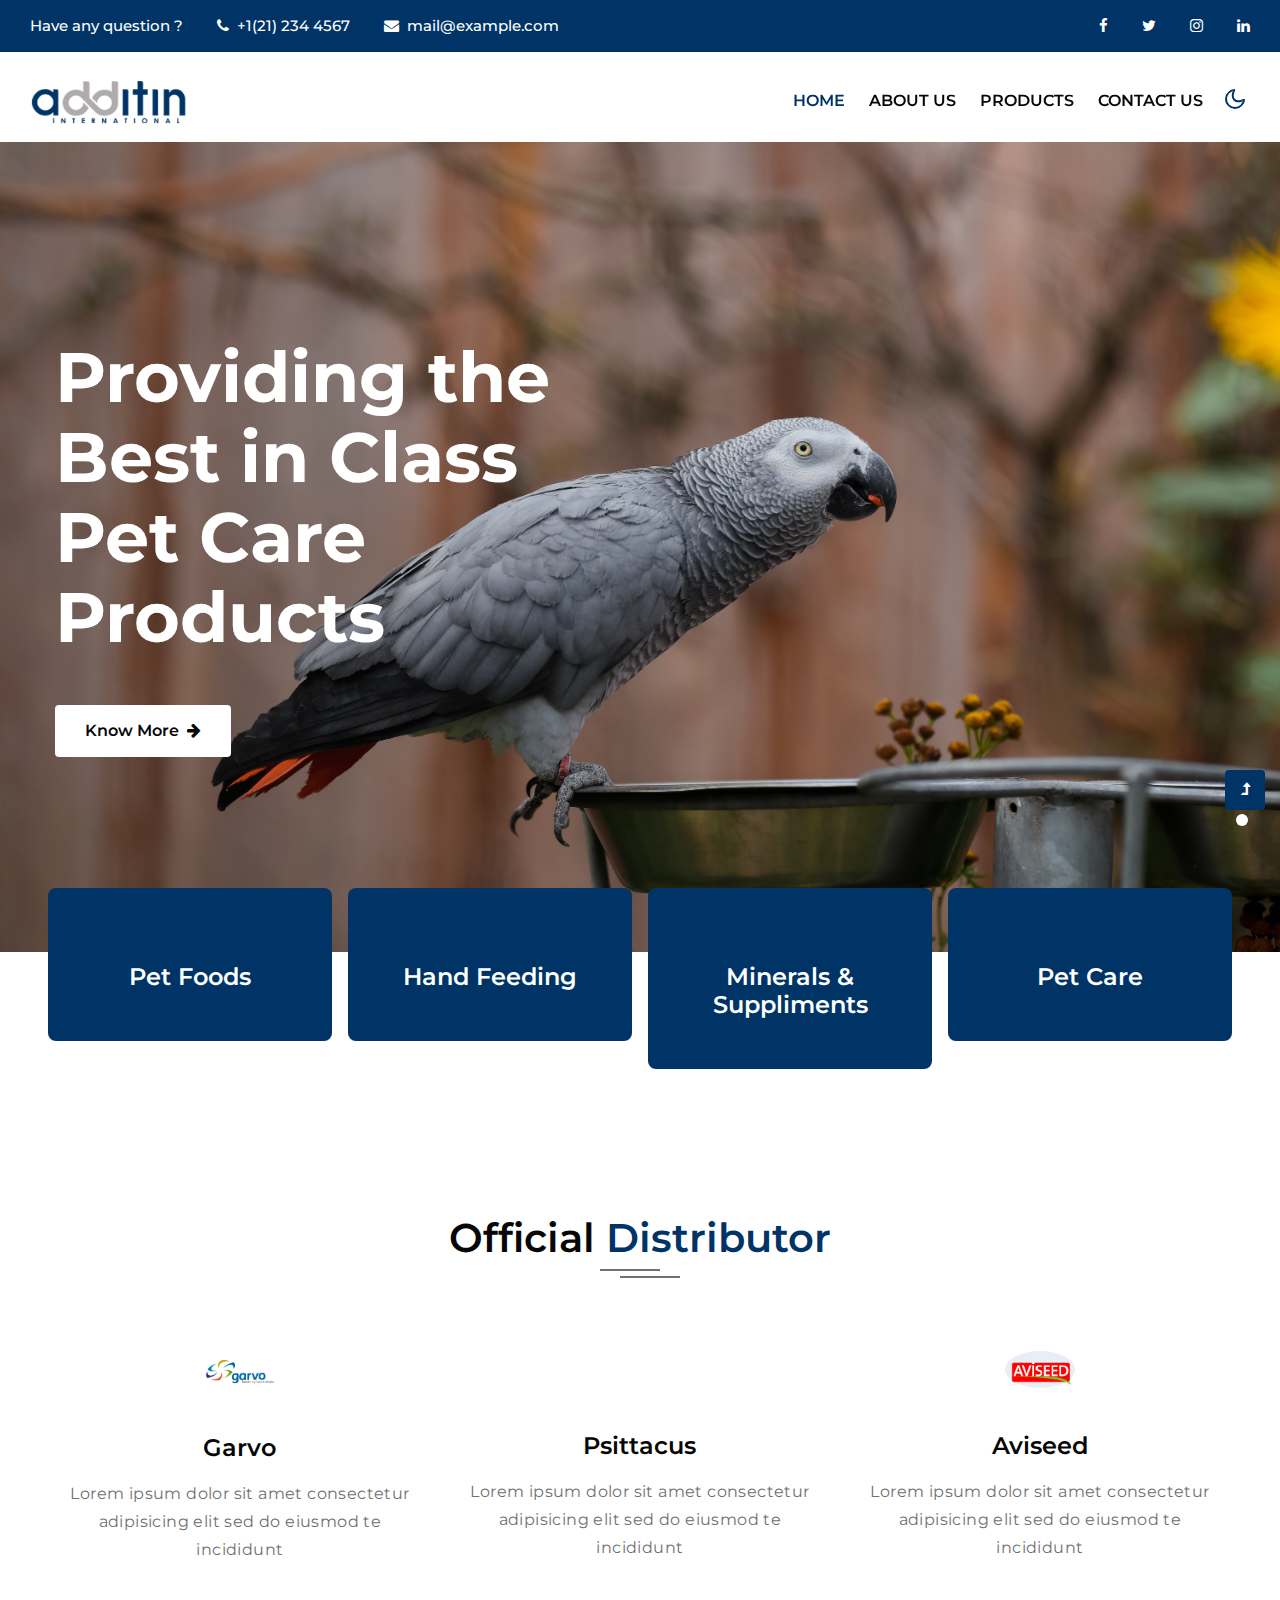
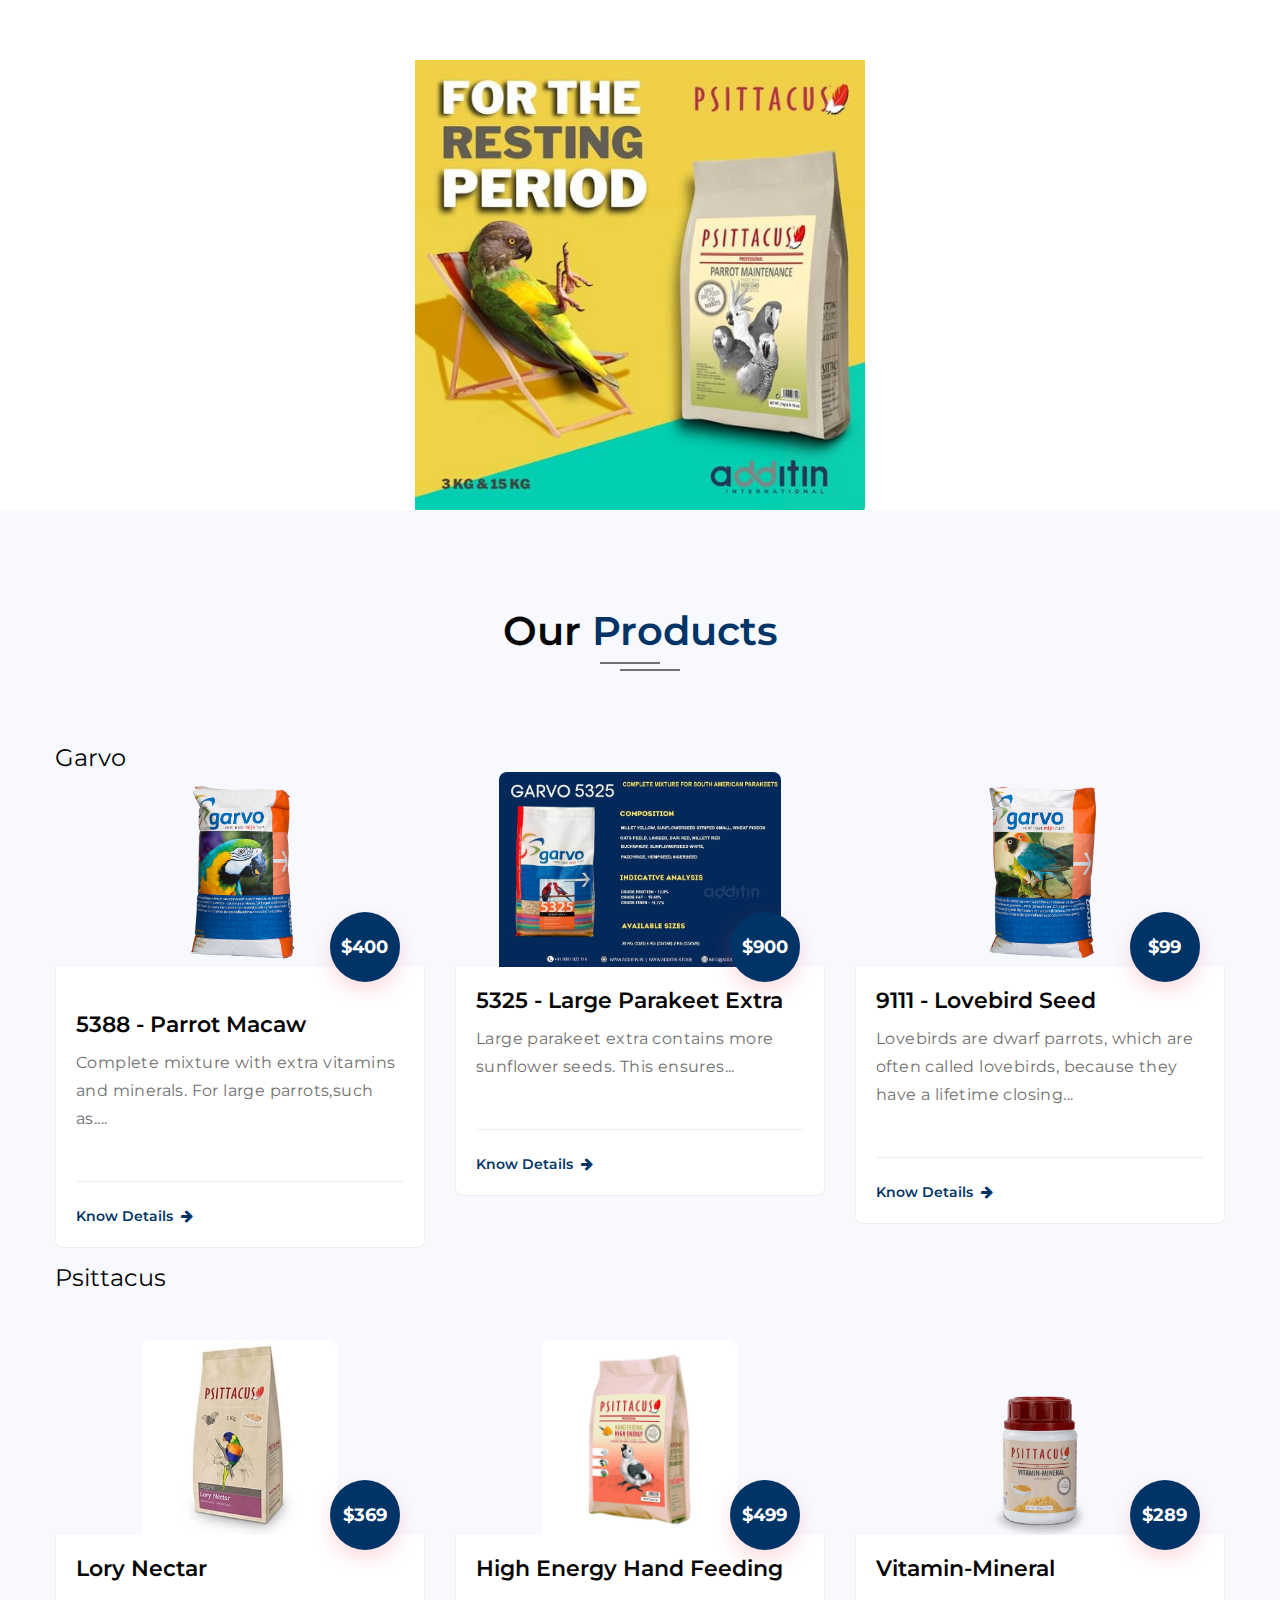
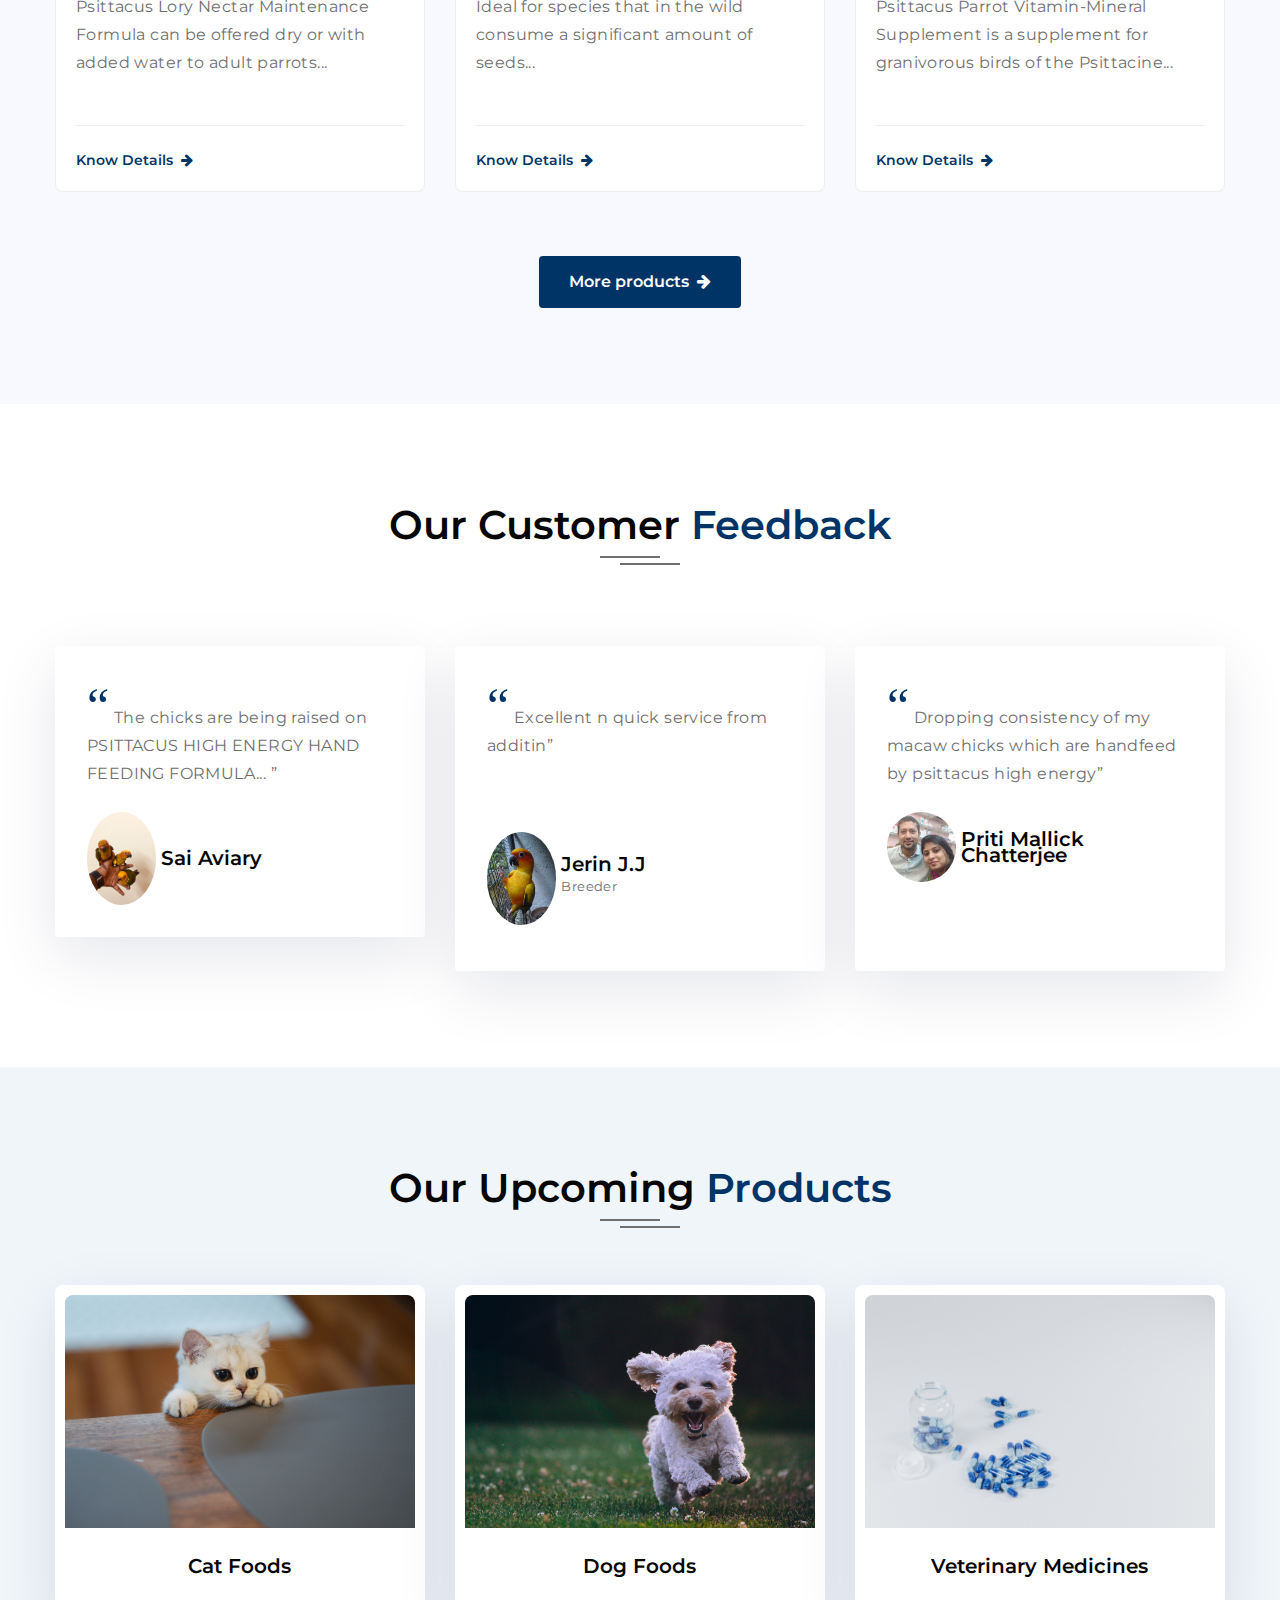
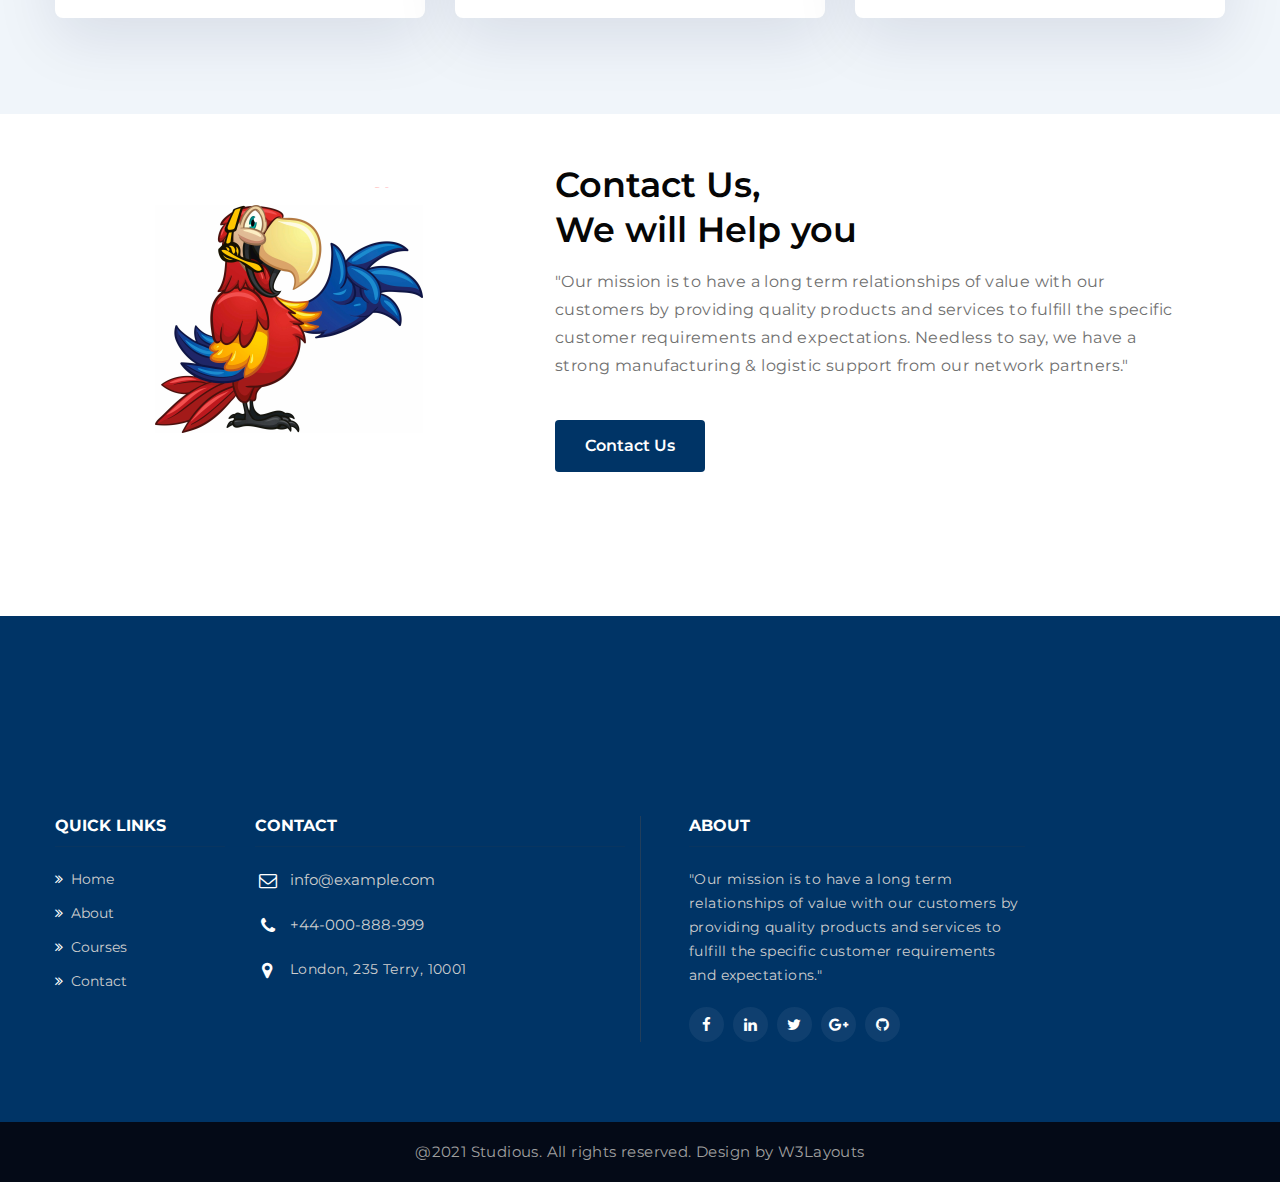
==== commit f114ebd7: "about updated" ====
--- a/index.html
+++ b/index.html
@@ -735,7 +735,7 @@
     <!-- //testimonial section -->
 
     <!-- team section -->
-    <section class="w3l-team py-sm-5 pb-sm-0 pb-5">
+    <section class="w3l-team py-sm-5 pb-sm-0 pb-5" style="background-color:#f0f5fa ;">
         <div class="container py-md-5 py-4">
             <div class="title-heading-w3 text-center mx-auto mb-5 pb-sm-4">
                 <h3 class="title-main">Our Upcoming <span>Products</span></h3>
@@ -797,7 +797,7 @@
                     <div class="team-block-single">
                         <div class="team-grids">
                             <a href="#team-single">
-                                <img src="/images/pills.jpg" class="img-fluid" alt="">
+                                <img src="images/pills.jpg" class="img-fluid" alt="">
                                 <!--<div class="team-info">
                                     <div class="social-icons-section">
                                         <a class="fac" href="#facebook">
@@ -881,20 +881,8 @@
                                             class="fa fa-angle-double-right mr-2"></span>Contact</a></li>
                             </ul>
                         </div>
-                    <!-- <div class="col-lg-3 col-sm-6 sub-two-right pl-lg-5 mt-sm-0 mt-4">
-                            <h6>Help & Support</h6>
-                            <ul>
-                                <li><a href="#live"><span class="fa fa-angle-double-right mr-2"></span>Live
-                                        Chart</a></li>
-                                <li><a href="#faq"><span class="fa fa-angle-double-right mr-2"></span>Faq</a>
-                                </li>
-                                <li><a href="#support"><span class="fa fa-angle-double-right mr-2"></span>Support</a>
-                                </li>
-                                <li><a href="#terms"><span class="fa fa-angle-double-right mr-2"></span>Terms
-                                        of Services</a></li>
-                            </ul>
-                        </div>-->
-                        <div class="col-lg-4 col-sm-6 sub-one-left mt-lg-0 mt-sm-5 mt-4">
+                   
+                        <div class="col-lg-4 col-sm-6 sub-one-left mt-lg-0 mt-sm-5 ">
                             <h6>Contact </h6>
                             <div class="column2">
                                 <div class="href1"><span class="fa fa-envelope-o" aria-hidden="true"></span><a
--- a/assets/css/style-starter.css
+++ b/assets/css/style-starter.css
@@ -17233,6 +17233,17 @@
   border-radius: 50%;
 }
 
+.w3l-bottom-about .area-box i {
+  color:#ff4f81;
+  background: rgb(255 79 129 / 15%);
+  font-size: 30px;
+  width: 70px;
+  height: 70px;
+  line-height: 70px;
+  border-radius: 50%;
+}
+
+
 .w3l-bottom-about .area-box span.icon-style-2 {
   color: #ffc947;
   background: rgb(255 201 73 / 22%);
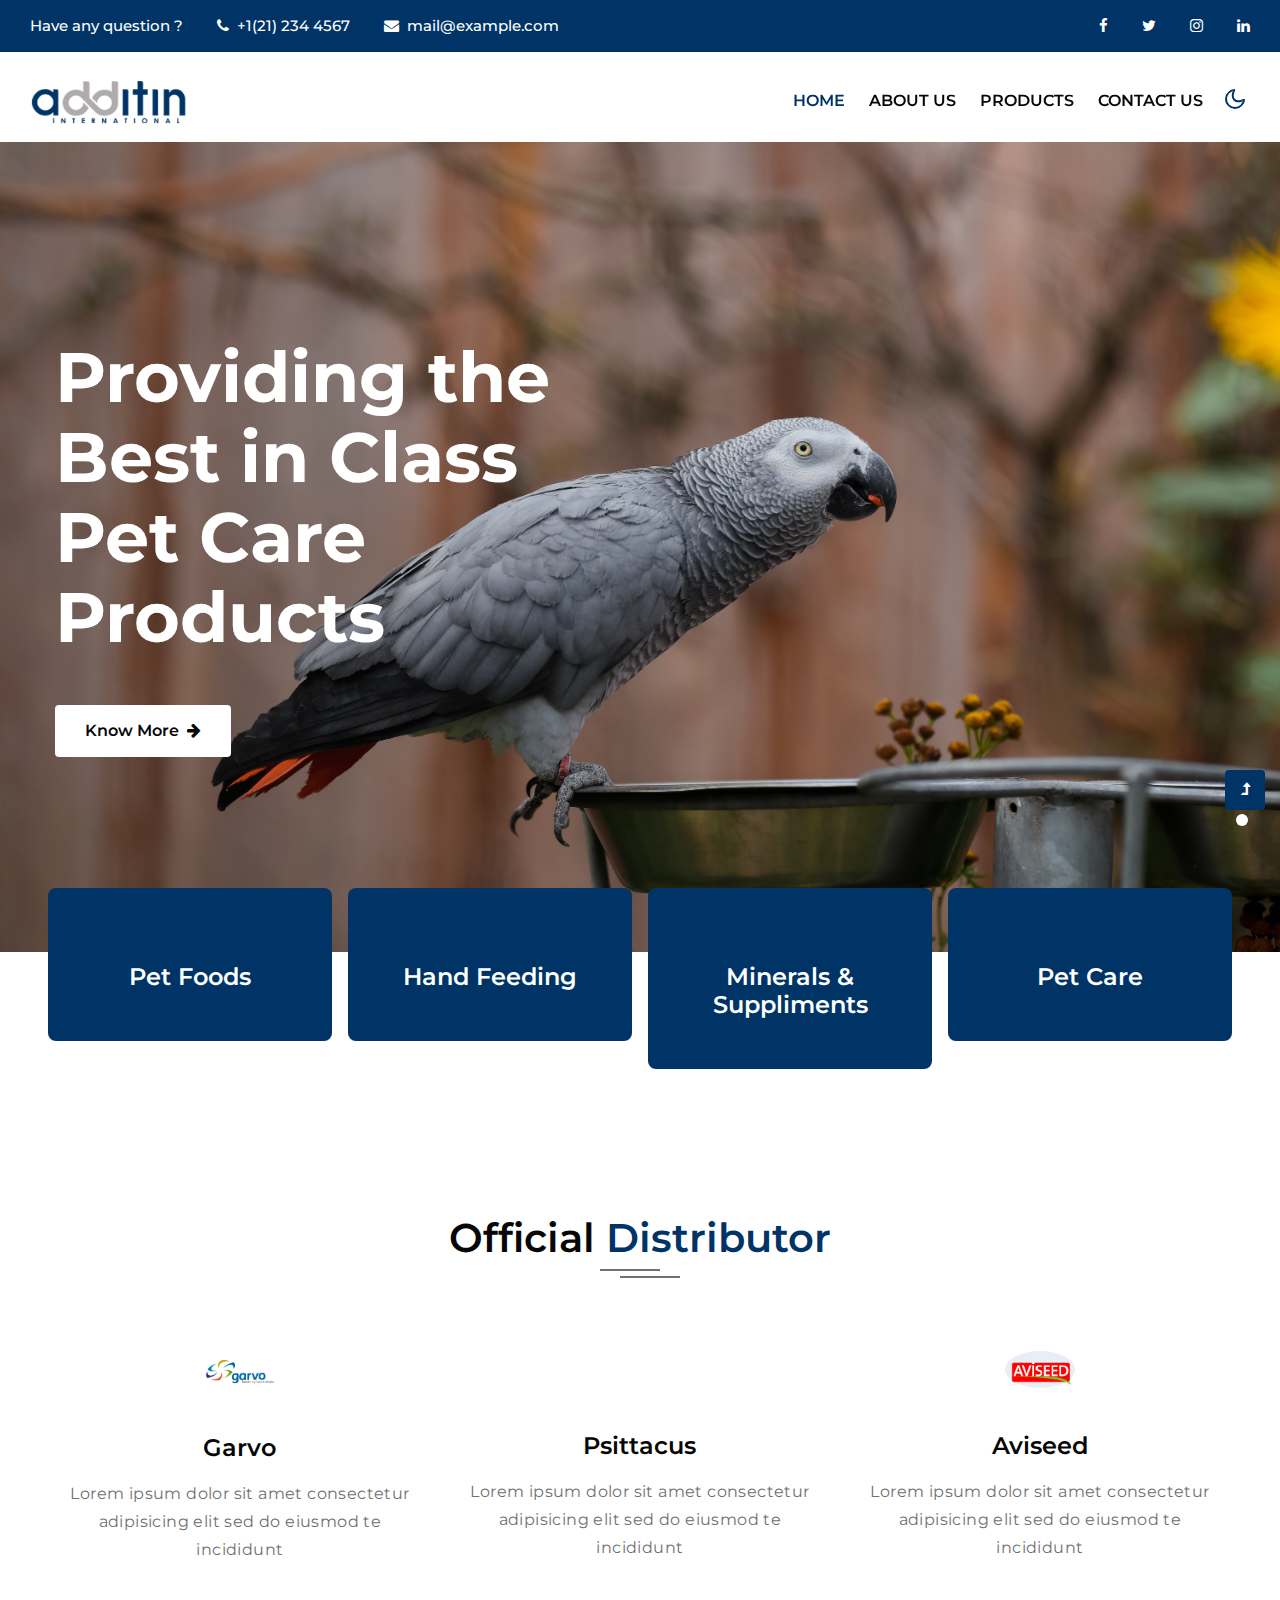
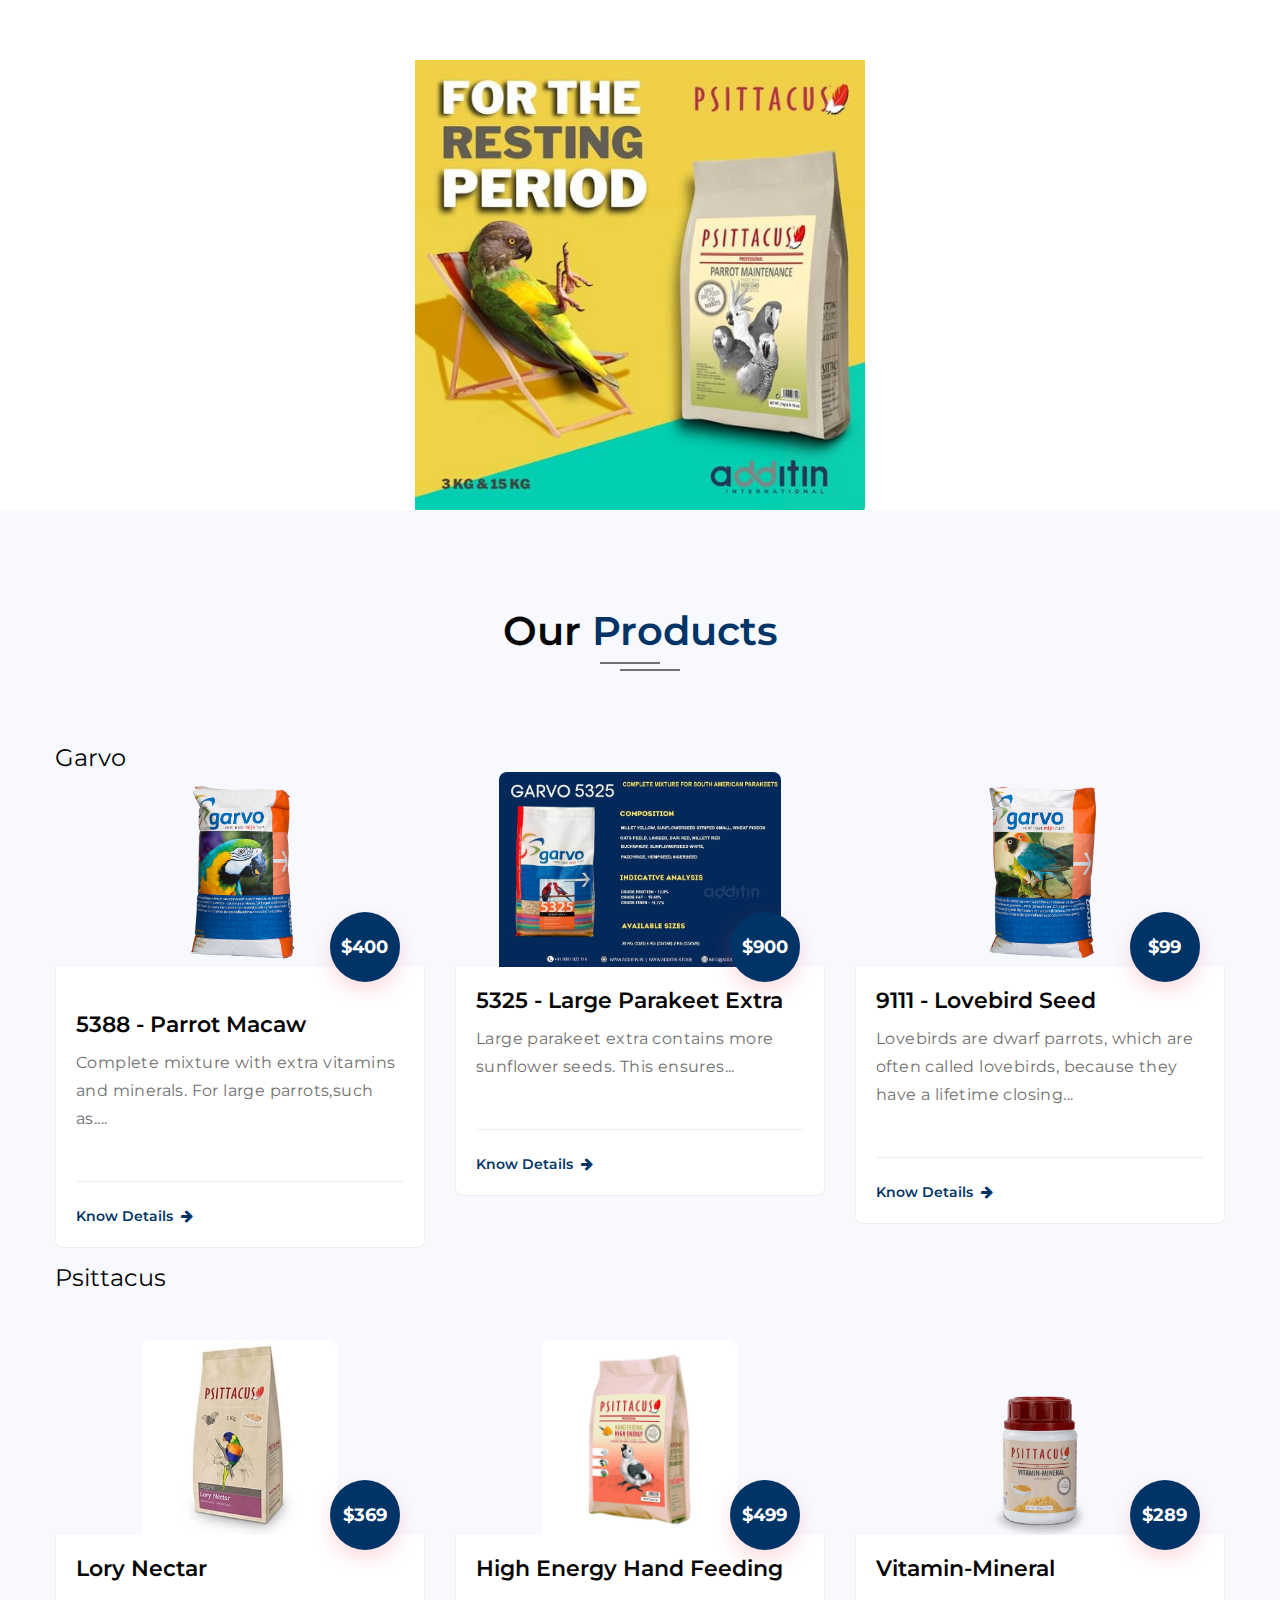
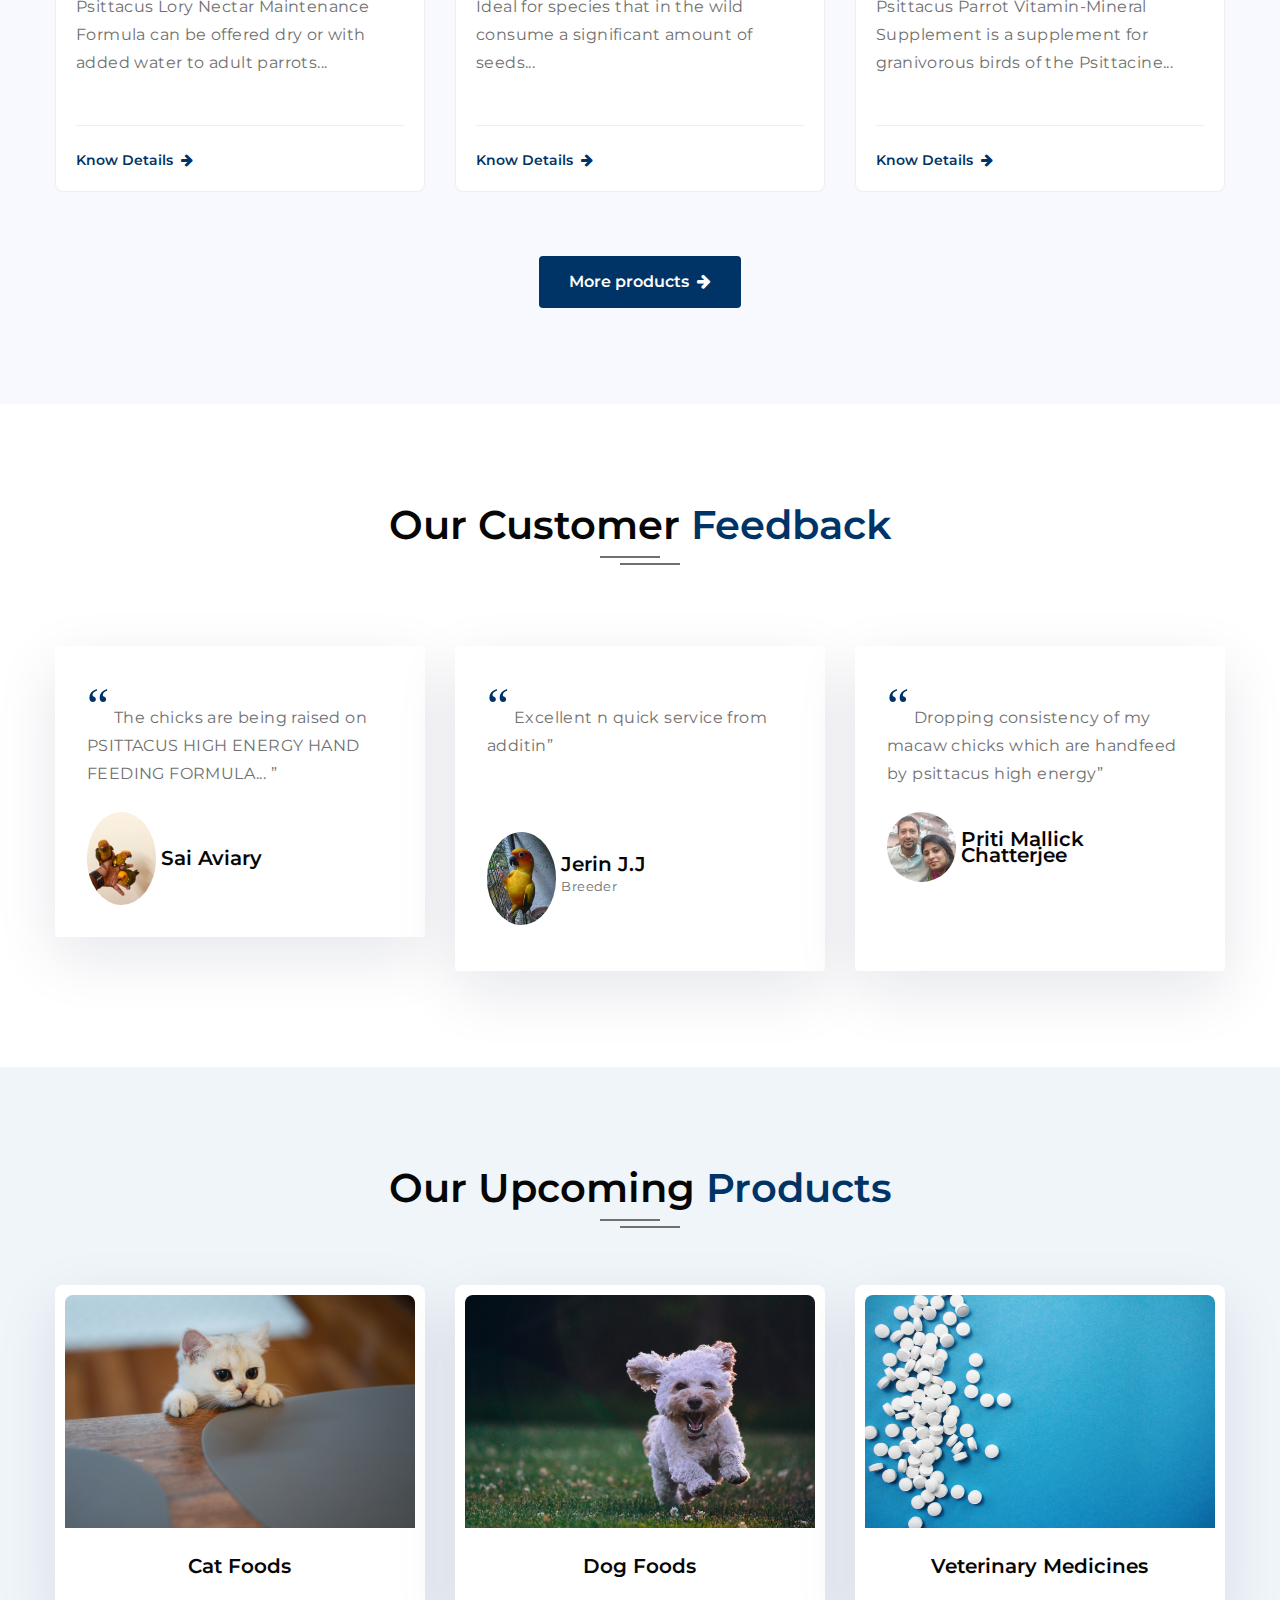
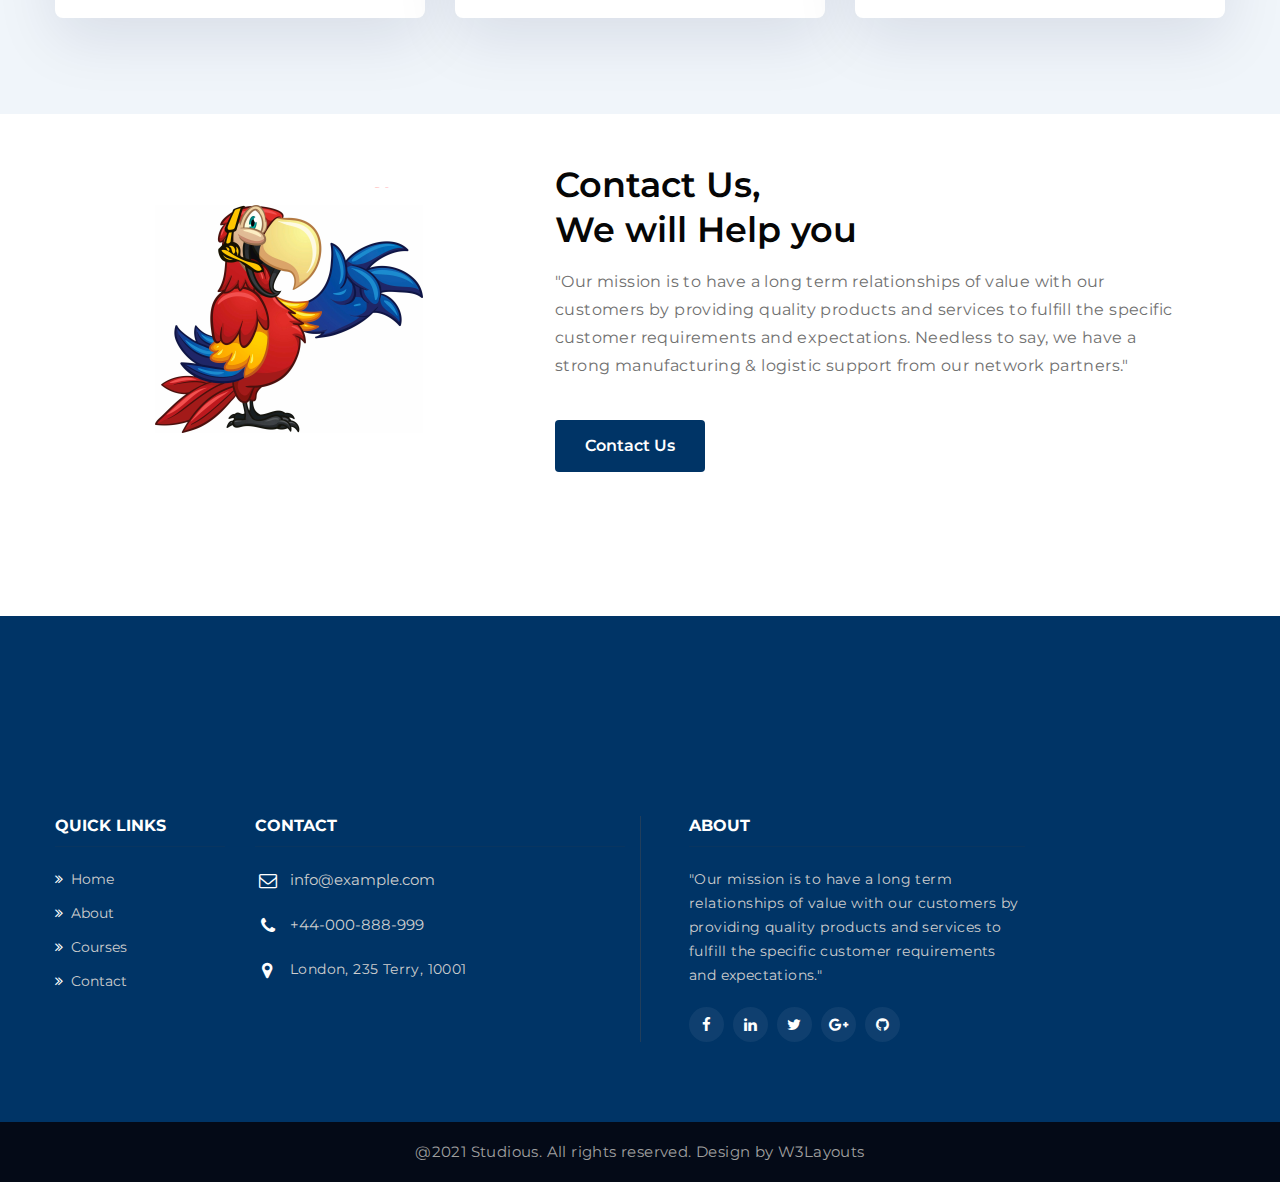
==== commit 14d60fc3: "pill pic changed" ====
--- a/index.html
+++ b/index.html
@@ -797,7 +797,7 @@
                     <div class="team-block-single">
                         <div class="team-grids">
                             <a href="#team-single">
-                                <img src="images/pills.jpg" class="img-fluid" alt="">
+                                <img src="images/wpils.jpg" class="img-fluid" alt="">
                                 <!--<div class="team-info">
                                     <div class="social-icons-section">
                                         <a class="fac" href="#facebook">
